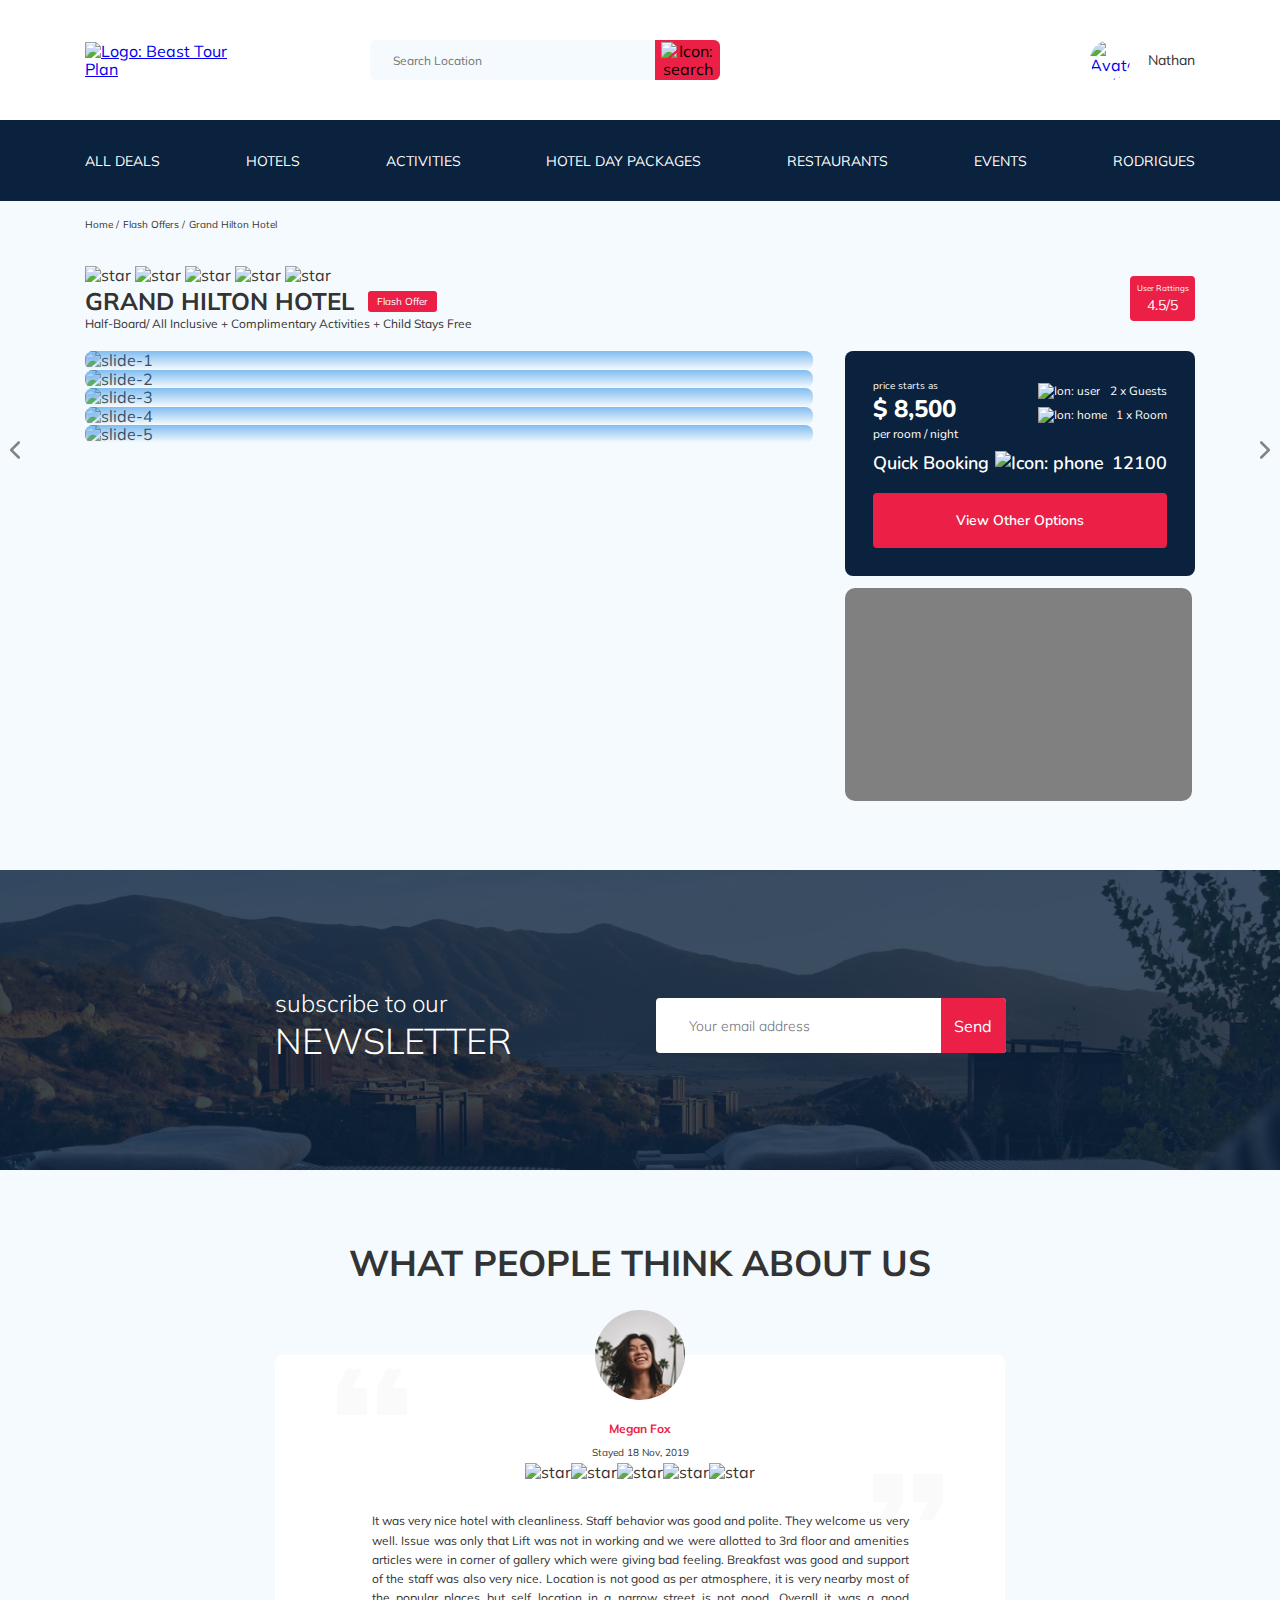
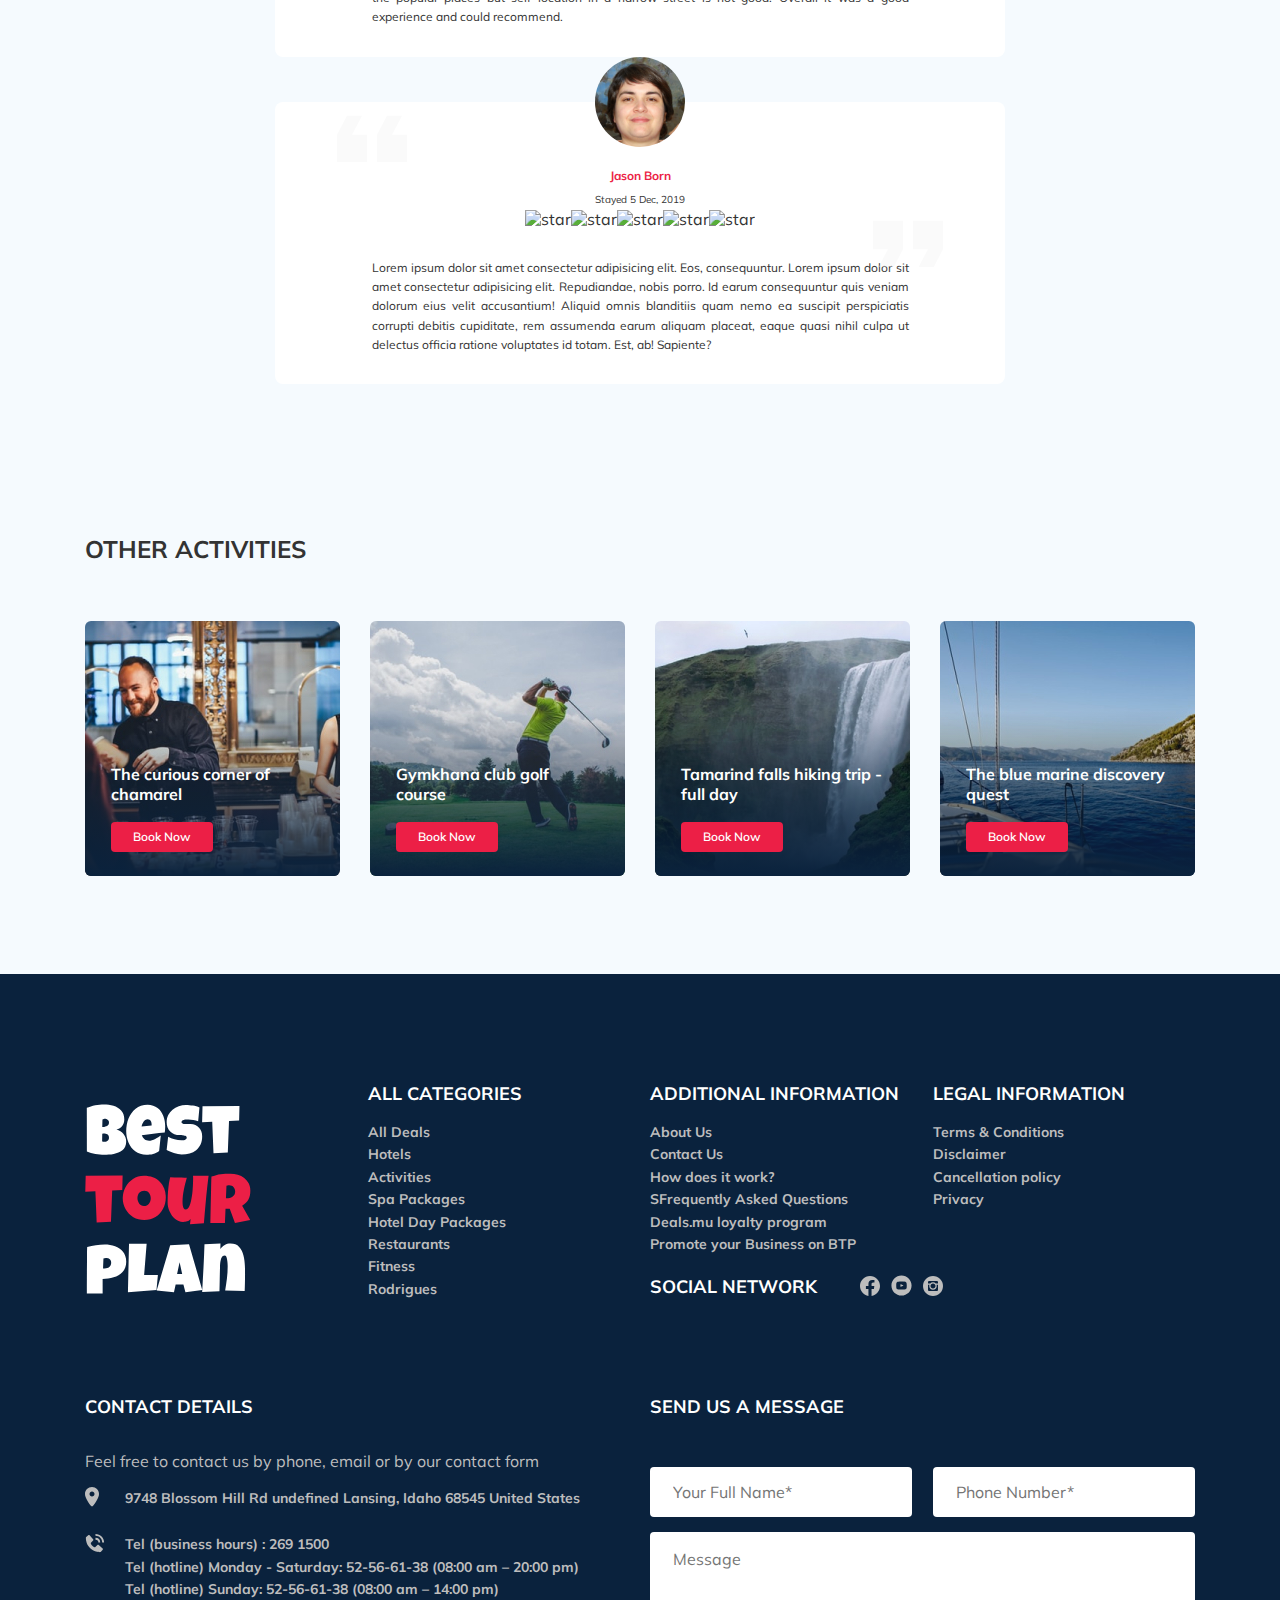
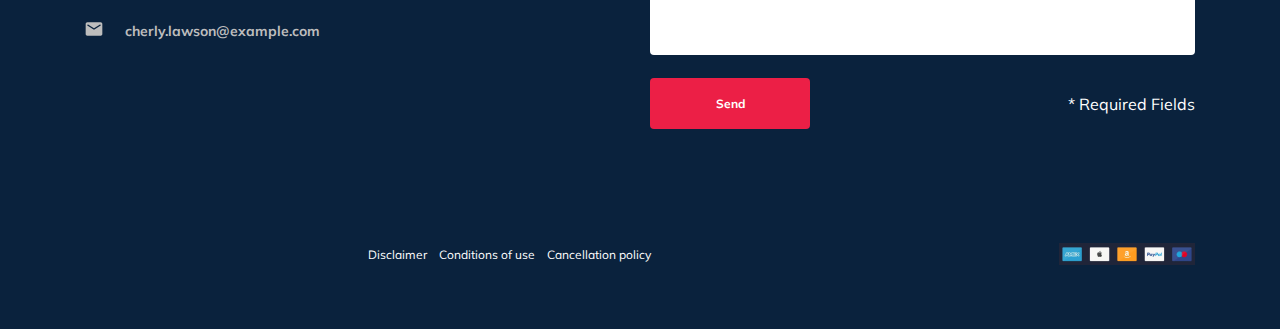
==== index.html @ 9717594f "формат тлф" ====
<!DOCTYPE html>
<html lang="en">
<head>
  <meta charset="UTF-8">
  <meta http-equiv="X-UA-Compatible" content="IE=edge">
  <meta name="viewport" content="width=device-width, initial-scale=1.0">
  <title>Best Tour Plan - Hotel Booking</title>
  <link rel="shortcut icon" href="/favicon.ico" type="image/x-icon">
  <link rel="icon" href="/favicon.ico" type="image/x-icon">
  <link rel="preconnect" href="https://fonts.googleapis.com">
  <link rel="preconnect" href="https://fonts.gstatic.com" crossorigin>
  <link href="https://fonts.googleapis.com/css2?family=Mulish:wght@400;700&family=Nunito:wght@400;600;800&display=swap"
    rel="stylesheet">
  <link rel="stylesheet" href="css/swiper-bundle.min.css" />
  <link rel="stylesheet" href="css/style.css" />
</head>
<body>
  <header class="navbar navbar__mobile_fixed">
    <div class="container">
      <div class="navbar-top">
        <a href="#" class="logo">
          <img src="img/horizontal-logo.svg" alt="Logo: Beast Tour Plan" class="logo__image">
        </a>

        <form action="#" class="search navbar__search navbar__search_mobile_hidden">
          <input type="text" class="search__input" placeholder="Search Location">
          <button class="search__button">
            <img src="img/search.svg" alt="Icon: search">
          </button>
        </form>

        <a href="#" class="user navbar__user navbar__user_mobile_hidden">
          <img src="img/user-avatar.jpg" alt="Avatar: Nathan" class="user__avatar">
          <span class="user__name">Nathan</span>
        </a>
        <!-- /.user -->
        <button class="menu-button navbar-top__menu-button">
          <span class="menu-button__line"></span>
          <span class="menu-button__line"></span>
          <span class="menu-button__line"></span>
        </button>
      </div>
      <!-- /.navbar-top -->
    </div>
    <!-- /.container -->
    <div class="navbar-bottom">
      <div class="container">
        <ul class="navbar-menu">
          <li class="navbar-menu__item navbar-menu__item_mobile_visible">
            <a href="#" class="user navbar__user navbar__user_mobile_visible">
              <img src="img/user-avatar.jpg" alt="Avatar: Nathan" class="user__avatar">
              <span class="user__name user__name_light">Nathan</span>
            </a>
            <!-- /.user -->
          </li>
          <li class="navbar-menu__item navbar-menu__item_mobile_visible">
            <form action="#" class="search navbar__search navbar__search_mobile_visible">
              <input type="text" class="search__input" placeholder="Search Location">
              <button class="search__button">
                <img src="img/search.svg" alt="Icon: search">
              </button>
            </form>
          </li>
          <li class="navbar-menu__item">
            <a href="#" class="navbar-menu__link">All Deals</a>
          </li>
          <li class="navbar-menu__item">
            <a href="#" class="navbar-menu__link">Hotels</a>
          </li>
          <li class="navbar-menu__item">
            <a href="#" class="navbar-menu__link">Activities</a>
          </li>
          <li class="navbar-menu__item">
            <a href="#" class="navbar-menu__link">Hotel Day Packages</a>
          </li>
          <li class="navbar-menu__item">
            <a href="#" class="navbar-menu__link">Restaurants</a>
          </li>
          <li class="navbar-menu__item">
            <a href="#" class="navbar-menu__link">Events</a>
          </li>
          <li class="navbar-menu__item">
            <a href="#" class="navbar-menu__link">Rodrigues</a>
          </li>
        </ul>
        <!-- /.navbar-menu -->
      </div>
      <!-- /.container -->
    </div>
    <!-- /.navbar-bottom -->
  </header>
  <nav class="breadcrump">
    <div class="container">
      <ul class="breadcrump-list">
        <li class="breadcrump-list__item">
          <a href="#" class="breadcrump-list__link">Home</a>
        </li>
        <li class="breadcrump-list__item">
          <a href="#" class="breadcrump-list__link">Flash Offers</a>
        </li>
        <li class="breadcrump-list__item">
          <a href="#" class="breadcrump-list__link">Grand Hilton Hotel</a>
        </li>
      </ul>
    </div>
    <!-- /.container -->
  </nav>
  <!-- /.breadcrump -->
  <section class="hotel">
    <div class="container">
      <div class="hotel-info">
        <div class="hotel-info__text">
          <div class="hotel-wrapper">
            <div class="stars">
              <img class="hotel__stars" src="img/Star.svg" alt="star">
              <img class="hotel__stars" src="img/Star.svg" alt="star">
              <img class="hotel__stars" src="img/Star.svg" alt="star">
              <img class="hotel__stars" src="img/Star.svg" alt="star">
              <img class="hotel__stars" src="img/Star.svg" alt="star">
            </div>
            <h1 class="hotel-name hotel-info__name">GRAND HILTON HOTEL</h1>
            <span class="offer hotel-info__offer">Flash Offer</span>
          </div>
          <p class="hotel-description hotel-info__description">Half-Board/ All Inclusive + Complimentary Activities + Child Stays Free</p>
        </div>
        <!-- /.hotel-info__text -->

        <div class="rating hotel-info__rating">
          <span class="rating__text">User Rattings</span>
          <span class="rating__counter">4.5/5</span>
        </div>
        <!-- /.rating hotel-info__rating -->
      </div>
      <!-- /.hotel-info -->
      <div class="hotel-grid">
        <div class="swiper hotel-slider hotel__slider">
          <!-- Additional required wrapper -->
          <div class="swiper-wrapper">
            <!-- Slides -->
            <div class="swiper-slide hotel-slider__item">
              <img class="hotel-slider__image" src="img/slide-1.jpg" alt="slide-1">
            </div>
            <div class="swiper-slide hotel-slider__item">
              <img class="hotel-slider__image" src="img/slide-2.jpg" alt="slide-2">
            </div>
            <div class="swiper-slide hotel-slider__item">
              <img class="hotel-slider__image" src="img/slide-3.jpg" alt="slide-3">
            </div>
            <div class="swiper-slide hotel-slider__item">
              <img class="hotel-slider__image" src="img/slide-4.jpg" alt="slide-4">
            </div>
            <div class="swiper-slide hotel-slider__item">
              <img class="hotel-slider__image" src="img/slide-5.jpg" alt="slide-5">
            </div>
          </div>

          <!-- If we need navigation buttons -->
          <button class="hotel-slider__button hotel-slider__button--prev"></button>
          <button class="hotel-slider__button hotel-slider__button--next"></button>
        </div>
        <!-- /.swiper hotel-slider hotel__slider -->
        <div class="hotel-right">
          <div class="booking">
            <div class="booking__info">
              <div class="booking__price">
                <span class="booking__start">price starts as</span>
                <strong class="booking__pricetag">$ 8,500</strong>
                <span class="booking__per-room">per room / night</span>
              </div>
              <!-- /.booking__price -->
              <div class="booking__room">
                <div class="booking__text">
                  <img src="img/user.svg" alt="Ion: user" class="booking__icon">
                  <span class="booking__description">2 x Guests</span>
                </div>
                <div class="booking__text">
                  <img src="img/home.svg" alt="Ion: home" class="booking__icon">
                  <span class="booking__description">1 x Room</span>
                </div>
              </div>
              <!-- /.booking__room -->
            </div>
            <!-- /.booking__info -->
            <div class="booking__call-center">
              <span class="booking__heading">Quick Booking</span>
              <a class="booking__number" href="tel:12100">
                <img src="img/phone-call.svg" alt="Icon: phone">
                <span class="booking__num">12100</span>
              </a>
            </div>
            <!-- /.booking__call-center -->
            <button data-toggle="modal" class="button booking__button">View Other Options</button>
          </div>
          <!-- /.booking -->
          <div class="map">
            <iframe
              src="https://www.google.com/maps/embed?pb=!1m18!1m12!1m3!1d13293.055061135869!2d98.29017185284695!3d7.8899516843595725!2m3!1f0!2f0!3f0!3m2!1i1024!2i768!4f13.1!3m3!1m2!1s0x30503b7bfcd9f903%3A0xf7065fac1e3d7c48!2sDoubleTree%20by%20Hilton%20Phuket%20Banthai%20Resort!5e0!3m2!1sru!2sby!4v1637665934159!5m2!1sru!2sby"
              width="100%" height="213" style="border:0;" allowfullscreen="" loading="lazy"></iframe>
          </div>
          <!-- /.map -->
        </div>
        <!-- /.hotel-right -->
      </div>
      <!-- /.hotel-grid -->
    </div>
    <!-- /.container -->
  </section>
  <section class="newsletter">
    <div class="newsletter-wrapper">
      <h2 class="newsletter-title newsletter__title">
        subscribe to our
        <span class="newsletter-title__strong">Newsletter</span>
      </h2>
      <form action="send.php" method="POST" class="subscribe newsletter__subscribe">
        <input type="email" class="subscribe__input" placeholder="Your email address" name="email"/>
        <button class="subscribe__button">Send</button>
      </form>
    </div>
    <!-- /.newsletter-wrapper -->
  </section>
  <!-- /.newsletter -->
  <section class="reviews">
    <div class="container">
      <h2 class="reviews__title">What people think about us</h2>
      <div class="swiper reviews-slider">
        <div class="swiper-wrapper">
          <div class="swiper-slide">
            <div class="reviews-slider__item">
              <div class="reviews-slider__profile">
                <img src="img/reviews-avatar.jpg" alt="Photo: Megan Fox" class="reviews-slider__avatar">
                <h3 class="reviews-slider__username">Megan Fox</h3>
                <span class="reviews-slider__date">Stayed 18 Nov, 2019</span>
                <div class="reviews-slider__rating">
                  <img src="img/Star.svg" alt="star">
                  <img src="img/Star.svg" alt="star">
                  <img src="img/Star.svg" alt="star">
                  <img src="img/Star.svg" alt="star">
                  <img src="img/Star.svg" alt="star">
                </div>
                <!-- /.reviews-slider__rating -->
              </div>
              <!-- /.reviews-slider__profile -->
              <p class="reviews-slider__text">
                It was very nice hotel with cleanliness. Staff behavior was good and polite. They welcome us very well. Issue was only that Lift was not in working and we were allotted to 3rd floor and amenities articles were in corner of gallery which were giving bad feeling. Breakfast was good and support of the staff was also very nice. Location is not good as per atmosphere, it is very nearby most of the popular places but self location in a narrow street is not good. Overall it was a good experience and could recommend.
              </p>
            </div>
            <!-- /.reviews-slider__item -->
          </div>
          <!-- /.swiper-slide -->

          <div class="swiper-slide">
            <div class="reviews-slider__item">
              <div class="reviews-slider__profile">
                <img src="img/reviews-avatar-2.jpg" alt="Photo: Jason Born" class="reviews-slider__avatar">
                <h3 class="reviews-slider__username">Jason Born</h3>
                <span class="reviews-slider__date">Stayed 5 Dec, 2019</span>
                <div class="reviews-slider__rating">
                  <img src="img/Star.svg" alt="star">
                  <img src="img/Star.svg" alt="star">
                  <img src="img/Star.svg" alt="star">
                  <img src="img/Star.svg" alt="star">
                  <img src="img/Star.svg" alt="star">
                </div>
                <!-- /.reviews-slider__rating -->
              </div>
              <!-- /.reviews-slider__profile -->
              <p class="reviews-slider__text">
                Lorem ipsum dolor sit amet consectetur adipisicing elit. Eos, consequuntur. Lorem ipsum dolor sit amet consectetur adipisicing elit. Repudiandae, nobis porro. Id earum consequuntur quis veniam dolorum eius velit accusantium! Aliquid omnis blanditiis quam nemo ea suscipit perspiciatis corrupti debitis cupiditate, rem assumenda earum aliquam placeat, eaque quasi nihil culpa ut delectus officia ratione voluptates id totam. Est, ab! Sapiente?
              </p>
            </div>
            <!-- /.reviews-slider__item -->
          </div>
          <!-- /.swiper-slide -->
        </div>
        <!-- /.swiper-wrapper -->

        <button class="reviews-slider__button reviews-slider__button--prev"></button>
        <button class="reviews-slider__button reviews-slider__button--next"></button>
      </div>
      <!-- /.reviews-slider -->
    </div>
    <!-- /.container -->
  </section>

  <section class="activities">
    <div class="container">
      <h2 class="activities__title">Other Activities</h2>
      <div class="activities-wrapper">
        <div class="card activities__card">
          <img src="img/activity-1.jpg" alt="The curious corner of chamarel" class="card__image">
          <h3 class="card__title">The curious corner of chamarel</h3>
          <button class="card__button">Book Now</button>
        </div>
        <!-- .card -->
        <div class="card activities__card">
          <img src="img/activity-2.jpg" alt="Gymkhana club golf course" class="card__image">
          <h3 class="card__title">Gymkhana club golf course</h3>
          <button class="card__button">Book Now</button>
        </div>
        <!-- .card -->
        <div class="card activities__card">
          <img src="img/activity-3.jpg" alt="Tamarind falls hiking trip - full day" class="card__image">
          <h3 class="card__title">Tamarind falls hiking trip - full day</h3>
          <button class="card__button">Book Now</button>
        </div>
        <!-- .card -->
        <div class="card activities__card">
          <img src="img/activity-4.jpg" alt="The blue marine discovery quest" class="card__image">
          <h3 class="card__title">The blue marine discovery quest</h3>
          <button class="card__button">Book Now</button>
        </div>
        <!-- .card -->
      </div>
      <!-- /.activities-wrapper -->
    </div>
    <!-- /.container -->
  </section>

  <footer class="footer">
    <div class="container">
      <div class="footer-wrapper">
        <img src="img/vertical-logo.svg" 
        alt="Logo: Best Tour Plan" 
        class="logo footer__logo">
        <div class="footer__list footer__categories">
          <h3 class="footer__title">ALL CATEGORIES</h3>
          <ul class="footer__ul">
            <li class="footer__item">
              <a href="#" class="footer__link">All Deals</a>
            </li>
            <li class="footer__item">
              <a href="#" class="footer__link">Hotels</a>
            </li>
            <li class="footer__item">
              <a href="#" class="footer__link">Activities</a>
            </li>
            <li class="footer__item">
              <a href="#" class="footer__link">Spa Packages</a>
            </li>
            <li class="footer__item">
              <a href="#" class="footer__link">Hotel Day Packages</a>
            </li>
            <li class="footer__item">
              <a href="#" class="footer__link">Restaurants</a>
            </li>
            <li class="footer__item">
              <a href="#" class="footer__link">Fitness</a>
            </li>
            <li class="footer__item">
              <a href="#" class="footer__link">Rodrigues</a>
            </li>
          </ul>
        </div>
        <!-- /.footer__list footer__categories-->


        <div class="footer__list footer__additional">
          <h3 class="footer__title">ADDITIONAL INFORMATION</h3>
          <ul class="footer__ul">
            <li class="footer__item">
              <a href="#" class="footer__link">About Us</a>
            </li>
            <li class="footer__item">
              <a href="#" class="footer__link">Contact Us</a>
            </li>
            <li class="footer__item">
              <a href="#" class="footer__link">How does it work?</a>
            </li>
            <li class="footer__item">
              <a href="#" class="footer__link">SFrequently Asked Questions</a>
            </li>
            <li class="footer__item">
              <a href="#" class="footer__link">Deals.mu loyalty program</a>
            </li>
            <li class="footer__item">
              <a href="#" class="footer__link">Promote your Business on BTP</a>
            </li>
          </ul>
        </div>
        <!-- /.footer__list footer__additional -->

        <div class="footer__social-network">
          <h3 class="footer__title footer__title--inline">Social Network</h3>
          <div class="footer__social-links">
            <a href="#" class="footer__link">
              <img src="img/facebook.svg" alt="icon: facebook">
            </a>
            <a href="#" class="footer__link">
              <img src="img/youtube.svg" alt="icon: youtube">
            </a>
            <a href="#" class="footer__link">
              <img src="img/instagram.svg" alt="icon: instagram">
            </a>
          </div>
          <!-- /.footer__social-links -->
        </div>
        <!-- /.footer__social-network -->

        <div class="footer__list footer__legal">
          <h3 class="footer__title">LEGAL INFORMATION</h3>
          <ul class="footer__ul">
            <li class="footer__item">
              <a href="#" class="footer__link">Terms & Conditions</a>
            </li>
            <li class="footer__item">
              <a href="#" class="footer__link">Disclaimer</a>
            </li>
            <li class="footer__item">
              <a href="#" class="footer__link">Cancellation policy</a>
            </li>
            <li class="footer__item">
              <a href="#" class="footer__link">Privacy</a>
            </li>
          </ul>
        </div>
        <!-- /.footer__list footer__legal -->
        <div class="footer__contact-details">
          <h3 class="footer__title footer__title--mb-3">Contact Details</h3>
          <p class="footer__text">Feel free to contact us by phone, email or by our contact form</p>
          <ul class="footer__ul">
            <li class="footer__item footer__item--mb-2">
              <div class="footer__icon-wrapper">
                <img class="footer__icon" src="img/map-marker.svg" alt="icon: map">
              </div>
              9748 Blossom Hill Rd undefined Lansing, Idaho 68545 United States 
            </li>
            <li class="footer__item footer__item--mb-2">
              <div class="footer__icon-wrapper">
                <img class="footer__icon" src="img/contact-phone-call.svg" alt="icon: phone call">
              </div>
              Tel (business hours) : 269 1500 <br>
              Tel (hotline) Monday - Saturday: 52-56-61-38 (08:00 am – 20:00 pm) <br>
              Tel (hotline) Sunday: 52-56-61-38 (08:00 am – 14:00 pm) <br>
            </li>
            <li class="footer__item footer__item--mb-2">
              <div class="footer__icon-wrapper">
                <img class="footer__icon" src="img/email.svg" alt="icon: email">
              </div>
              cherly.lawson@example.com
            </li>
          </ul>
        </div>
        <!-- /.footer__contact-details -->

        <div class="footer__contact-form">
          <h3 class="footer__title footer__title--mb-3">Send us a message</h3>
          <form action="send.php" method="POST" class="form footer__form">
            <div class="footer__input-group">
              <input 
                type="text" 
                class="input footer__input" 
                placeholder="Your Full Name*" 
                name="name" 
                minlength="2"
                maxlength="20"
                required
             />
            </div>
            <div class="footer__input-group">
              <input 
                type="tel" 
                class="input footer__input phone-number" 
                placeholder="Phone Number*" 
                id="phone-number"
                name="phone" 
                required 
                minlength="16"
             />
            </div>
            <textarea class="message footer__message" placeholder="Message" name="message"></textarea>
            <button class="button footer__button" type="submit">Send</button>
            <span class="footer__info">* Required Fields</span>
          </form>
        </div>
        <!-- /.footer__contact-form -->

        <div class="footer__conditions">
          <div class="footer__conditions-links">
            <a href="#" class="footer__link">Disclaimer</a>
            <a href="#" class="footer__link">Conditions of use</a>
            <a href="#" class="footer__link">Cancellation policy</a>
          </div>
          <!-- /.footer__conditions-links -->
          <div class="footer__conditions-formpay">
            <img src="img/formpay.png" alt="icon: formpay">
          </div>
        </div>
        <!-- /.footer__info -->
      </div>
      <!-- /.footer__wrapper -->
    </div>
    <!-- /.container -->
  </footer>

  <div class="modal">
    <div class="modal__overlay"></div>
    <div class="modal__dialog">
      <a href="#" class="modal__close">
        <img src="img/close.svg" alt="icon: close">
      </a>
      <h3 class="modal__title modal__title--mb-3">Send us a message</h3>
      <form action="send.php" method="POST" class="form modal__form">
        <input 
          type="text" 
          class="input modal__input" 
          placeholder="Your Full Name*" 
          name="name" 
          required
          minlength="2"
          maxlength="20"
        />
        <input 
          type="tel" 
          class="input modal__input phone-number" 
          placeholder="Phone Number*" 
          id="phone"
          name="phone" 
          required
          minlength="16"
        />
        <input 
          type="email" 
          class="input modal__input"
          placeholder="Email*" 
          name="email" 
          required
        />
        <textarea
          class="message modal__message" 
          placeholder="Message" 
          name="message">
        </textarea>
        <button class="button modal__button" type="submit">Send</button>
        <span class="modal__info">* Required Fields</span>
      </form>
    </div>
  </div>
  <!-- /.modal -->

  <script src="js/jquery-3.6.0.min.js"></script>
  <script src="js/swiper-bundle.min.js"></script>
  <script src="js/jquery.validate.min.js"></script>
  <script src="js/jquery.mask.min.js"></script>
  <script src="js/main.js"></script>
</body>
</html>
---- css/style.css ----
* {
  -webkit-box-sizing: border-box;
          box-sizing: border-box;
}

body {
  font-family: 'Mulish', sans-serif;
  background-color: #F5FAFE;
  color: #333333;
}

.container {
  max-width: 1110px;
  margin: auto;
}

img {
  max-width: 100%;
}

.form {
  display: -webkit-box;
  display: -ms-flexbox;
  display: flex;
  -webkit-box-align: center;
      -ms-flex-align: center;
          align-items: center;
  -webkit-box-pack: justify;
      -ms-flex-pack: justify;
          justify-content: space-between;
  -ms-flex-wrap: wrap;
      flex-wrap: wrap;
}

.input {
  background-color: #FFFFFF;
  border-radius: 4px;
  border: none;
  padding: 0 23px;
  height: 50px;
}

.message {
  background: #FFFFFF;
  border-radius: 4px;
  padding: 18px 23px;
  border: none;
  resize: none;
  overflow: hidden;
}

.button {
  min-width: 160px;
  min-height: 50px;
  padding: 18px;
  font-style: normal;
  font-weight: bold;
  font-size: 12px;
  line-height: 15px;
  color: #fff;
  background-color: #EC1F46;
  border: none;
  border-radius: 4px;
  cursor: pointer;
}

.invalid {
  color: #EC1F46;
}

/*! normalize.css v8.0.1 | MIT License | github.com/necolas/normalize.css */
/* Document
   ========================================================================== */
/**
 * 1. Correct the line height in all browsers.
 * 2. Prevent adjustments of font size after orientation changes in iOS.
 */
html {
  line-height: 1.15;
  /* 1 */
  -webkit-text-size-adjust: 100%;
  /* 2 */
}

/* Sections
   ========================================================================== */
/**
 * Remove the margin in all browsers.
 */
body {
  margin: 0;
}

/**
 * Render the `main` element consistently in IE.
 */
main {
  display: block;
}

/**
 * Correct the font size and margin on `h1` elements within `section` and
 * `article` contexts in Chrome, Firefox, and Safari.
 */
h1 {
  font-size: 2em;
  margin: 0.67em 0;
}

/* Grouping content
   ========================================================================== */
/**
 * 1. Add the correct box sizing in Firefox.
 * 2. Show the overflow in Edge and IE.
 */
hr {
  -webkit-box-sizing: content-box;
          box-sizing: content-box;
  /* 1 */
  height: 0;
  /* 1 */
  overflow: visible;
  /* 2 */
}

/**
 * 1. Correct the inheritance and scaling of font size in all browsers.
 * 2. Correct the odd `em` font sizing in all browsers.
 */
pre {
  font-family: monospace, monospace;
  /* 1 */
  font-size: 1em;
  /* 2 */
}

/* Text-level semantics
   ========================================================================== */
/**
 * Remove the gray background on active links in IE 10.
 */
a {
  background-color: transparent;
}

/**
 * 1. Remove the bottom border in Chrome 57-
 * 2. Add the correct text decoration in Chrome, Edge, IE, Opera, and Safari.
 */
abbr[title] {
  border-bottom: none;
  /* 1 */
  text-decoration: underline;
  /* 2 */
  -webkit-text-decoration: underline dotted;
          text-decoration: underline dotted;
  /* 2 */
}

/**
 * Add the correct font weight in Chrome, Edge, and Safari.
 */
b,
strong {
  font-weight: bolder;
}

/**
 * 1. Correct the inheritance and scaling of font size in all browsers.
 * 2. Correct the odd `em` font sizing in all browsers.
 */
code,
kbd,
samp {
  font-family: monospace, monospace;
  /* 1 */
  font-size: 1em;
  /* 2 */
}

/**
 * Add the correct font size in all browsers.
 */
small {
  font-size: 80%;
}

/**
 * Prevent `sub` and `sup` elements from affecting the line height in
 * all browsers.
 */
sub,
sup {
  font-size: 75%;
  line-height: 0;
  position: relative;
  vertical-align: baseline;
}

sub {
  bottom: -0.25em;
}

sup {
  top: -0.5em;
}

/* Embedded content
   ========================================================================== */
/**
 * Remove the border on images inside links in IE 10.
 */
img {
  border-style: none;
}

/* Forms
   ========================================================================== */
/**
 * 1. Change the font styles in all browsers.
 * 2. Remove the margin in Firefox and Safari.
 */
button,
input,
optgroup,
select,
textarea {
  font-family: inherit;
  /* 1 */
  font-size: 100%;
  /* 1 */
  line-height: 1.15;
  /* 1 */
  margin: 0;
  /* 2 */
}

/**
 * Show the overflow in IE.
 * 1. Show the overflow in Edge.
 */
button,
input {
  /* 1 */
  overflow: visible;
}

/**
 * Remove the inheritance of text transform in Edge, Firefox, and IE.
 * 1. Remove the inheritance of text transform in Firefox.
 */
button,
select {
  /* 1 */
  text-transform: none;
}

/**
 * Correct the inability to style clickable types in iOS and Safari.
 */
button,
[type="button"],
[type="reset"],
[type="submit"] {
  -webkit-appearance: button;
}

/**
 * Remove the inner border and padding in Firefox.
 */
button::-moz-focus-inner,
[type="button"]::-moz-focus-inner,
[type="reset"]::-moz-focus-inner,
[type="submit"]::-moz-focus-inner {
  border-style: none;
  padding: 0;
}

/**
 * Restore the focus styles unset by the previous rule.
 */
button:-moz-focusring,
[type="button"]:-moz-focusring,
[type="reset"]:-moz-focusring,
[type="submit"]:-moz-focusring {
  outline: 1px dotted ButtonText;
}

/**
 * Correct the padding in Firefox.
 */
fieldset {
  padding: 0.35em 0.75em 0.625em;
}

/**
 * 1. Correct the text wrapping in Edge and IE.
 * 2. Correct the color inheritance from `fieldset` elements in IE.
 * 3. Remove the padding so developers are not caught out when they zero out
 *    `fieldset` elements in all browsers.
 */
legend {
  -webkit-box-sizing: border-box;
          box-sizing: border-box;
  /* 1 */
  color: inherit;
  /* 2 */
  display: table;
  /* 1 */
  max-width: 100%;
  /* 1 */
  padding: 0;
  /* 3 */
  white-space: normal;
  /* 1 */
}

/**
 * Add the correct vertical alignment in Chrome, Firefox, and Opera.
 */
progress {
  vertical-align: baseline;
}

/**
 * Remove the default vertical scrollbar in IE 10+.
 */
textarea {
  overflow: auto;
}

/**
 * 1. Add the correct box sizing in IE 10.
 * 2. Remove the padding in IE 10.
 */
[type="checkbox"],
[type="radio"] {
  -webkit-box-sizing: border-box;
          box-sizing: border-box;
  /* 1 */
  padding: 0;
  /* 2 */
}

/**
 * Correct the cursor style of increment and decrement buttons in Chrome.
 */
[type="number"]::-webkit-inner-spin-button,
[type="number"]::-webkit-outer-spin-button {
  height: auto;
}

/**
 * 1. Correct the odd appearance in Chrome and Safari.
 * 2. Correct the outline style in Safari.
 */
[type="search"] {
  -webkit-appearance: textfield;
  /* 1 */
  outline-offset: -2px;
  /* 2 */
}

/**
 * Remove the inner padding in Chrome and Safari on macOS.
 */
[type="search"]::-webkit-search-decoration {
  -webkit-appearance: none;
}

/**
 * 1. Correct the inability to style clickable types in iOS and Safari.
 * 2. Change font properties to `inherit` in Safari.
 */
::-webkit-file-upload-button {
  -webkit-appearance: button;
  /* 1 */
  font: inherit;
  /* 2 */
}

/* Interactive
   ========================================================================== */
/*
 * Add the correct display in Edge, IE 10+, and Firefox.
 */
details {
  display: block;
}

/*
 * Add the correct display in all browsers.
 */
summary {
  display: list-item;
}

/* Misc
   ========================================================================== */
/**
 * Add the correct display in IE 10+.
 */
template {
  display: none;
}

/**
 * Add the correct display in IE 10.
 */
[hidden] {
  display: none;
}

.navbar {
  background-color: #ffffff;
}

.navbar-top {
  display: -webkit-box;
  display: -ms-flexbox;
  display: flex;
  -webkit-box-align: center;
      -ms-flex-align: center;
          align-items: center;
  -webkit-box-pack: justify;
      -ms-flex-pack: justify;
          justify-content: space-between;
  padding-top: 40px;
  padding-bottom: 40px;
}

.navbar-top__menu-button {
  display: none;
}

.navbar__search {
  margin-right: auto;
  margin-left: 108px;
}

.navbar-bottom {
  background-color: #0A223D;
}

.navbar-menu {
  list-style-type: none;
  margin: 0;
  padding: 31px 0;
  display: -webkit-box;
  display: -ms-flexbox;
  display: flex;
  -webkit-box-align: center;
      -ms-flex-align: center;
          align-items: center;
  -webkit-box-pack: justify;
      -ms-flex-pack: justify;
          justify-content: space-between;
  color: #fff;
}

.navbar-menu__link {
  color: inherit;
  text-decoration: none;
  text-transform: uppercase;
  font-size: 14px;
  line-height: 18px;
}

.navbar-menu__item_mobile_visible {
  display: none;
}

.logo {
  width: 177px;
}

.search {
  display: -webkit-box;
  display: -ms-flexbox;
  display: flex;
  position: relative;
  overflow: hidden;
  border-radius: 6px;
  height: 40px;
}

.search__input {
  width: 350px;
  height: 100%;
  padding-left: 23px;
  padding-right: 75px;
  background: #F5FAFE;
  border: none;
  font-size: 12px;
  line-height: 15px;
  color: #333333;
}

.search__button {
  position: absolute;
  top: 0;
  right: 0;
  width: 65px;
  height: 100%;
  border: none;
  background-color: #EC1F46;
  cursor: pointer;
}

.user {
  display: -webkit-box;
  display: -ms-flexbox;
  display: flex;
  -webkit-box-align: center;
      -ms-flex-align: center;
          align-items: center;
  text-decoration: none;
}

.user__avatar {
  width: 40px;
  height: 40px;
  border-radius: 50%;
  -o-object-fit: cover;
     object-fit: cover;
}

.user__name {
  margin-left: 18px;
  font-size: 14px;
  line-height: 18px;
  color: #333333;
}

.breadcrump-list {
  display: -webkit-box;
  display: -ms-flexbox;
  display: flex;
  -webkit-box-align: center;
      -ms-flex-align: center;
          align-items: center;
  padding: 17px 0;
  margin: 0;
  list-style: none;
}

.breadcrump-list__item {
  font-size: 10px;
  line-height: 13px;
}

.breadcrump-list__item:not(:last-child)::after {
  content: '/';
  margin-right: 4px;
}

.breadcrump-list__link {
  text-decoration: none;
  color: inherit;
}

.hotel {
  padding-top: 18px;
  padding-bottom: 69px;
}

.hotel__stars {
  width: 6px;
  height: 6px;
}

.hotel-info {
  display: -webkit-box;
  display: -ms-flexbox;
  display: flex;
  -webkit-box-align: center;
      -ms-flex-align: center;
          align-items: center;
  -webkit-box-pack: justify;
      -ms-flex-pack: justify;
          justify-content: space-between;
  padding-bottom: 20px;
}

.hotel-info__offer {
  margin-left: 14px;
  margin-top: 2px;
}

.hotel-info__name {
  margin-top: 2px;
  margin-bottom: 0;
}

.hotel-info__description {
  margin: 0;
}

.hotel-name {
  font-size: 24px;
  line-height: 30px;
}

.hotel-wrapper {
  display: -webkit-box;
  display: -ms-flexbox;
  display: flex;
  -ms-flex-wrap: wrap;
      flex-wrap: wrap;
  -webkit-box-align: center;
      -ms-flex-align: center;
          align-items: center;
}

.hotel-description {
  font-size: 12px;
  line-height: 15px;
}

.hotel-grid {
  display: -webkit-box;
  display: -ms-flexbox;
  display: flex;
  -webkit-box-pack: justify;
      -ms-flex-pack: justify;
          justify-content: space-between;
}

.hotel-right {
  display: -webkit-box;
  display: -ms-flexbox;
  display: flex;
  -webkit-box-orient: vertical;
  -webkit-box-direction: normal;
      -ms-flex-direction: column;
          flex-direction: column;
  -webkit-box-pack: justify;
      -ms-flex-pack: justify;
          justify-content: space-between;
}

.hotel-slider {
  width: 728px;
  height: 450px;
}

.hotel-slider__item {
  width: 100%;
  height: 100%;
  position: relative;
  border-radius: 8px;
  overflow: hidden;
}

.hotel-slider__item:after {
  content: '';
  position: absolute;
  width: 100%;
  height: 100%;
  top: 0;
  bottom: 0;
  left: 0;
  right: 0;
  background: -webkit-gradient(linear, left top, left bottom, from(rgba(0, 122, 223, 0.48)), to(rgba(255, 255, 255, 0.128)));
  background: linear-gradient(180deg, rgba(0, 122, 223, 0.48) 0%, rgba(255, 255, 255, 0.128) 100%);
  z-index: 10;
}

.hotel-slider__button {
  position: absolute;
  top: 50%;
  -webkit-transform: translateY(-50%);
          transform: translateY(-50%);
  z-index: 99;
  width: 30px;
  height: 30px;
  border: none;
  cursor: pointer;
  background-repeat: no-repeat;
  background-position: center;
  background-size: 10px;
  background-color: transparent;
}

.hotel-slider__button--next {
  right: 18px;
  background-image: url(../img/arrow-next.svg);
}

.hotel-slider__button--prev {
  left: 18px;
  background-image: url(../img/arrow-prev.svg);
}

.stars {
  -ms-flex-preferred-size: 100%;
      flex-basis: 100%;
}

.offer {
  font-size: 10px;
  line-height: 13px;
  padding: 4px 9px;
  background-color: #EC1F46;
  border-radius: 3px;
  color: #fff;
}

.rating {
  max-width: 65px;
  min-height: 45px;
  text-align: center;
  color: #fff;
  background-color: #EC1F46;
  border-radius: 4px;
}

.rating__text {
  font-size: 8px;
  line-height: 10px;
}

.rating__counter {
  font-size: 14px;
  line-height: 18px;
}

.booking {
  font-family: 'Nunito', sans-serif;
  background-color: #0A223D;
  color: #fff;
  border-radius: 8px;
  width: 350px;
  min-height: 210px;
  padding: 28px;
}

.booking__info {
  display: -webkit-box;
  display: -ms-flexbox;
  display: flex;
  -webkit-box-pack: justify;
      -ms-flex-pack: justify;
          justify-content: space-between;
  margin-bottom: 9px;
}

.booking__price {
  display: -webkit-box;
  display: -ms-flexbox;
  display: flex;
  -webkit-box-orient: vertical;
  -webkit-box-direction: normal;
      -ms-flex-direction: column;
          flex-direction: column;
}

.booking__start {
  font-weight: normal;
  font-size: 10px;
  line-height: 14px;
}

.booking__pricetag {
  font-style: normal;
  font-weight: 800;
  font-size: 24px;
  line-height: 33px;
}

.booking__per-room {
  font-style: normal;
  font-weight: normal;
  font-size: 12px;
  line-height: 16px;
}

.booking__room {
  margin-top: 4px;
}

.booking__text {
  display: -webkit-box;
  display: -ms-flexbox;
  display: flex;
  -webkit-box-align: center;
      -ms-flex-align: center;
          align-items: center;
  -webkit-box-pack: justify;
      -ms-flex-pack: justify;
          justify-content: space-between;
  margin-bottom: 8px;
  font-style: normal;
  font-weight: normal;
  font-size: 12px;
  line-height: 16px;
}

.booking__description {
  margin-left: 9px;
}

.booking__call-center {
  display: -webkit-box;
  display: -ms-flexbox;
  display: flex;
  -webkit-box-align: center;
      -ms-flex-align: center;
          align-items: center;
  -webkit-box-pack: justify;
      -ms-flex-pack: justify;
          justify-content: space-between;
  margin-bottom: 17px;
}

.booking__heading {
  font-style: normal;
  font-weight: 600;
  font-size: 18px;
  line-height: 25px;
}

.booking__number {
  display: -webkit-box;
  display: -ms-flexbox;
  display: flex;
  -webkit-box-align: center;
      -ms-flex-align: center;
          align-items: center;
  -webkit-box-pack: justify;
      -ms-flex-pack: justify;
          justify-content: space-between;
  color: inherit;
  text-decoration: none;
  font-style: normal;
  font-weight: 600;
  font-size: 18px;
  line-height: 25px;
}

.booking__num {
  margin-left: 8px;
}

.booking__button {
  width: 100%;
  min-height: 45px;
  font-weight: 600;
  font-size: 14px;
  line-height: 19px;
  border-radius: 4px;
  background-color: #EC1F46;
  color: #fff;
  border: none;
  cursor: pointer;
}

.map {
  width: 347px;
  height: 213px;
  border-radius: 10px;
  background-color: grey;
  overflow: hidden;
}

.newsletter {
  position: relative;
  padding: 98px 0 87px 0;
  background-image: url(../img/newsletter-bg.jpg);
  background-repeat: no-repeat;
  background-position: center;
  background-size: cover;
}

.newsletter::before {
  content: '';
  position: absolute;
  top: 0;
  left: 0;
  right: 0;
  bottom: 0;
  width: 100%;
  height: 100%;
  background-color: rgba(10, 34, 61, 0.8);
}

.newsletter-wrapper {
  position: relative;
  display: -webkit-box;
  display: -ms-flexbox;
  display: flex;
  -webkit-box-align: center;
      -ms-flex-align: center;
          align-items: center;
  -webkit-box-pack: justify;
      -ms-flex-pack: justify;
          justify-content: space-between;
  max-width: 731px;
  margin: auto;
}

.newsletter-title {
  color: #fff;
  font-style: normal;
  font-weight: 300;
  font-size: 24px;
  line-height: 30px;
}

.newsletter-title__strong {
  display: block;
  font-size: 36px;
  line-height: 45px;
  text-transform: uppercase;
}

.subscribe {
  position: relative;
  width: 350px;
  height: 55px;
  border-radius: 4px;
  overflow: hidden;
}

.subscribe__input {
  position: absolute;
  width: 100%;
  height: 100%;
  border: none;
  padding-right: 75px;
  padding-left: 33px;
  font-style: normal;
  font-weight: 300;
  font-size: 14px;
  line-height: 18px;
}

.subscribe__button {
  position: absolute;
  min-width: 65px;
  right: 0;
  top: 0;
  height: 100%;
  border: none;
  background-color: #EC1F46;
  color: #fff;
  cursor: pointer;
}

.reviews {
  padding: 40px 0 70px 0;
}

.reviews__title {
  font-style: normal;
  font-weight: bold;
  font-size: 36px;
  line-height: 45px;
  text-align: center;
  text-transform: uppercase;
  margin-bottom: 70px;
}

.reviews-slider__item {
  position: relative;
  display: -webkit-box;
  display: -ms-flexbox;
  display: flex;
  -webkit-box-orient: vertical;
  -webkit-box-direction: normal;
      -ms-flex-direction: column;
          flex-direction: column;
  -webkit-box-align: center;
      -ms-flex-align: center;
          align-items: center;
  max-width: 730px;
  margin: 45px auto 0;
  background-color: #fff;
  border-radius: 8px;
  padding: 0 62px 30px;
}

.reviews-slider__item::before {
  content: '';
  position: absolute;
  left: 62px;
  top: 13px;
  width: 70px;
  height: 47px;
  background-image: url(../img/quote-left.svg);
  background-repeat: no-repeat;
}

.reviews-slider__item::after {
  content: '';
  position: absolute;
  right: 62px;
  top: 118px;
  width: 70px;
  height: 47px;
  background-image: url(../img/quote-right.svg);
  background-repeat: no-repeat;
}

.reviews-slider__button {
  position: absolute;
  top: 50%;
  -webkit-transform: translateY(-50%);
          transform: translateY(-50%);
  width: 30px;
  height: 30px;
  background-repeat: no-repeat;
  background-size: 10px;
  background-position: center;
  border: none;
  background-color: transparent;
  cursor: pointer;
  z-index: 99;
}

.reviews-slider__button--prev {
  background-image: url(../img/arrow-prev-secondary.svg);
  left: 0;
}

.reviews-slider__button--next {
  background-image: url(../img/arrow-next-secondary.svg);
  right: 0;
}

.reviews-slider__profile {
  display: -webkit-box;
  display: -ms-flexbox;
  display: flex;
  -webkit-box-orient: vertical;
  -webkit-box-direction: normal;
      -ms-flex-direction: column;
          flex-direction: column;
  -webkit-box-align: center;
      -ms-flex-align: center;
          align-items: center;
  margin-top: -45px;
  margin-bottom: 30px;
}

.reviews-slider__avatar {
  width: 90px;
  height: 90px;
  border-radius: 50%;
  -o-object-fit: cover;
     object-fit: cover;
  margin-bottom: 9px;
}

.reviews-slider__username {
  font-style: normal;
  font-weight: bold;
  font-size: 12px;
  line-height: 15px;
  color: #EC1F46;
  margin-bottom: 10px;
}

.reviews-slider__date {
  font-style: normal;
  font-weight: normal;
  font-size: 10px;
  line-height: 13px;
  margin-bottom: 4px;
}

.reviews-slider__rating {
  display: -webkit-box;
  display: -ms-flexbox;
  display: flex;
  -webkit-box-align: center;
      -ms-flex-align: center;
          align-items: center;
}

.reviews-slider__text {
  max-width: 537px;
  font-style: normal;
  font-weight: normal;
  font-size: 12px;
  line-height: 160%;
  text-align: justify;
  margin: auto;
}

.activities {
  padding: 60px 0 98px 0;
}

.activities__title {
  font-style: normal;
  font-weight: bold;
  font-size: 24px;
  line-height: 30px;
  text-transform: uppercase;
  margin-bottom: 57px;
}

.activities-wrapper {
  display: -webkit-box;
  display: -ms-flexbox;
  display: flex;
  -webkit-box-pack: justify;
      -ms-flex-pack: justify;
          justify-content: space-between;
}

.card {
  display: -webkit-box;
  display: -ms-flexbox;
  display: flex;
  position: relative;
  -webkit-box-orient: vertical;
  -webkit-box-direction: normal;
      -ms-flex-direction: column;
          flex-direction: column;
  -webkit-box-align: start;
      -ms-flex-align: start;
          align-items: flex-start;
  padding: 24px 26px;
  width: 255px;
  height: 255px;
  border-radius: 6px;
  overflow: hidden;
}

.card::before {
  content: '';
  position: absolute;
  left: 0;
  right: 0;
  top: 0;
  bottom: 0;
  background: linear-gradient(179.83deg, rgba(196, 196, 196, 0) 35.34%, #0A223D 99.85%);
  z-index: -1;
}

.card__image {
  position: absolute;
  left: 0;
  right: 0;
  top: 0;
  bottom: 0;
  width: 100%;
  height: 100%;
  -o-object-fit: cover;
     object-fit: cover;
  z-index: -2;
}

.card__title {
  margin-top: auto;
  margin-bottom: 18px;
  color: #fff;
  font-style: normal;
  font-weight: bold;
  font-size: 16px;
  line-height: 20px;
}

.card__button {
  font-style: normal;
  font-weight: 600;
  font-size: 12px;
  line-height: 16px;
  color: #fff;
  padding: 7px 22px;
  border: none;
  background-color: #EC1F46;
  border-radius: 4px;
  cursor: pointer;
}

.footer {
  background-color: #0A223D;
  color: #fff;
  padding-top: 108px;
  padding-bottom: 46px;
}

.footer-wrapper {
  display: -ms-grid;
  display: grid;
  -ms-grid-columns: (minmax(min-content, 1fr))[4];
      grid-template-columns: repeat(4, minmax(-webkit-min-content, 1fr));
      grid-template-columns: repeat(4, minmax(min-content, 1fr));
  grid-gap: 20px;
  grid-auto-rows: minmax(40px, -webkit-min-content);
  grid-auto-rows: minmax(40px, min-content);
  -webkit-box-align: start;
      -ms-flex-align: start;
          align-items: start;
}

.footer__logo {
  width: 166px;
  -ms-grid-row: 1;
  -ms-grid-row-span: 2;
  grid-row: 1 / 3;
  -ms-flex-item-align: center;
      -ms-grid-row-align: center;
      align-self: center;
}

.footer__categories {
  -ms-grid-row: 1;
  -ms-grid-row-span: 3;
  grid-row: 1 / 4;
}

.footer__social-links {
  display: -webkit-box;
  display: -ms-flexbox;
  display: flex;
  -webkit-box-align: center;
      -ms-flex-align: center;
          align-items: center;
  min-width: 83px;
  -webkit-box-pack: justify;
      -ms-flex-pack: justify;
          justify-content: space-between;
}

.footer__social-network {
  display: -webkit-box;
  display: -ms-flexbox;
  display: flex;
  -ms-flex-line-pack: center;
      align-content: center;
  -webkit-box-align: start;
      -ms-flex-align: start;
          align-items: start;
  -ms-grid-row: 2;
  -ms-grid-row-span: 2;
  grid-row: 2 / 4;
  grid-column: span 2;
}

.footer__contact-details {
  grid-column: span 2;
}

.footer__contact-form {
  grid-column: span 2;
}

.footer__form {
  margin-bottom: 94px;
}

.footer__ul {
  padding: 0;
  margin: 0;
  list-style: none;
}

.footer__title {
  font-style: normal;
  font-weight: bold;
  font-size: 18px;
  line-height: 23px;
  margin: 0 0 16px 0;
  text-transform: uppercase;
}

.footer__title--inline {
  margin: 0 43px 0 0;
}

.footer__title--mb-3 {
  margin-bottom: 34px;
}

.footer__item {
  display: -webkit-box;
  display: -ms-flexbox;
  display: flex;
  -webkit-box-align: start;
      -ms-flex-align: start;
          align-items: flex-start;
  font-style: normal;
  font-weight: bold;
  font-size: 14px;
  line-height: 160%;
  color: #BDBDBD;
}

.footer__item--mb-2 {
  margin-bottom: 20px;
}

.footer__icon-wrapper {
  min-width: 40px;
}

.footer__text {
  color: #BDBDBD;
  margin-top: 22px;
}

.footer__link {
  text-decoration: none;
  color: inherit;
}

.footer__input {
  width: 100%;
}

.footer__input-group {
  margin-top: 15px;
  -ms-flex-preferred-size: 48%;
      flex-basis: 48%;
}

.footer__message {
  background: #FFFFFF;
  border-radius: 4px;
  padding: 18px 23px;
  width: 545px;
  min-height: 123px;
  border: none;
  -ms-flex-preferred-size: 100%;
      flex-basis: 100%;
  margin-top: 15px;
  margin-bottom: 23px;
  resize: none;
  overflow: hidden;
}

.footer__conditions {
  -ms-grid-column: 2;
  -ms-grid-column-span: 3;
  grid-column: 2 / 5;
  -ms-grid-row: 5;
  -ms-grid-row-span: 1;
  grid-row: 5 / 6;
  display: -webkit-box;
  display: -ms-flexbox;
  display: flex;
  -webkit-box-pack: justify;
      -ms-flex-pack: justify;
          justify-content: space-between;
  -webkit-box-align: center;
      -ms-flex-align: center;
          align-items: center;
}

.footer__conditions-links {
  grid-column: span 2;
  display: -webkit-box;
  display: -ms-flexbox;
  display: flex;
  -webkit-box-align: center;
      -ms-flex-align: center;
          align-items: center;
  -webkit-box-pack: justify;
      -ms-flex-pack: justify;
          justify-content: space-between;
  width: 283px;
  height: 15px;
  font-style: normal;
  font-weight: normal;
  font-size: 12px;
  line-height: 15px;
  color: #fff;
}

.footer__conditions-formpay {
  width: 136px;
  height: 22px;
}

.modal__overlay {
  position: fixed;
  left: 0;
  top: 0;
  right: 0;
  bottom: 0;
  background-color: rgba(0, 143, 223, 0.39);
  z-index: 100;
  visibility: hidden;
  opacity: 0;
  -webkit-transition: opacity 0.2s;
  transition: opacity 0.2s;
}

.modal__overlay--visible {
  visibility: visible;
  opacity: 1;
}

.modal__dialog {
  position: fixed;
  top: 50%;
  left: 50%;
  max-width: 478px;
  padding: 33px 88px;
  background-color: #0A223D;
  -webkit-transform: translate(-50%, -50%);
          transform: translate(-50%, -50%);
  color: #fff;
  border-radius: 8px;
  z-index: 101;
  visibility: hidden;
  opacity: 0;
  -webkit-transition: opacity 0.2s;
  transition: opacity 0.2s;
}

.modal__dialog--visible {
  visibility: visible;
  opacity: 1;
}

.modal__close {
  position: absolute;
  top: 17px;
  right: 18px;
  text-decoration: none;
  cursor: pointer;
}

.modal__title {
  font-style: normal;
  font-weight: bold;
  font-size: 18px;
  line-height: 23px;
  margin-bottom: 15px;
  text-transform: uppercase;
  text-align: center;
}

.modal__input {
  width: 100%;
  margin-top: 15px;
}

.modal__message {
  width: 100%;
  min-height: 123px;
  margin-top: 15px;
}

.modal__button {
  margin-top: 15px;
}

.modal__info {
  font-style: normal;
  font-weight: bold;
  font-size: 12px;
  line-height: 15px;
  color: #E0E0E0;
  overflow: hidden;
}

@media (max-width: 1200px) {
  .container {
    max-width: 960px;
  }
  .hotel__slider {
    width: 590px;
  }
  .hotel-slider__image {
    width: 100%;
    height: 100%;
    -o-object-fit: cover;
       object-fit: cover;
  }
  .card {
    width: 230px;
    height: 230px;
  }
  .footer__input-group {
    -ms-flex-preferred-size: 100%;
        flex-basis: 100%;
  }
}

@media (max-width: 992px) {
  .container,
  .newsletter-wrapper {
    max-width: 700px;
  }
  .logo {
    width: 132px;
  }
  .navbar-top {
    padding-top: 30px;
    padding-bottom: 30px;
  }
  .navbar__search {
    margin-left: auto;
  }
  .navbar-menu {
    padding-top: 22px;
    padding-bottom: 22px;
  }
  .navbar-menu__link {
    font-size: 12px;
    line-height: 15px;
  }
  .search__input {
    width: 340px;
  }
  .hotel-grid {
    -webkit-box-orient: vertical;
    -webkit-box-direction: normal;
        -ms-flex-direction: column;
            flex-direction: column;
  }
  .hotel__slider {
    margin-bottom: 30px;
  }
  .hotel-right {
    -webkit-box-orient: horizontal;
    -webkit-box-direction: normal;
        -ms-flex-direction: row;
            flex-direction: row;
  }
  .hotel-slider {
    width: 100%;
  }
  .booking {
    width: 340px;
  }
  .map {
    width: 340px;
  }
  .reviews-slider__item {
    max-width: 580px;
  }
  .activities-wrapper {
    -ms-flex-wrap: wrap;
        flex-wrap: wrap;
  }
  .activities__card {
    margin-bottom: 20px;
  }
  .card {
    width: 340px;
    height: 255px;
  }
  .footer-wrapper {
    -ms-grid-columns: (1fr)[6];
        grid-template-columns: repeat(6, 1fr);
    grid-row-gap: 40px;
  }
  .footer__input-group {
    -ms-flex-preferred-size: 48%;
        flex-basis: 48%;
  }
  .footer__logo {
    -ms-grid-row: 1;
    -ms-grid-row-span: 1;
    grid-row: 1 / 2;
    grid-column: span 2;
  }
  .footer__social-network {
    -ms-grid-row: 1;
    -ms-grid-row-span: 1;
    grid-row: 1 / 2;
    grid-column: span 4;
    -ms-flex-item-align: center;
        -ms-grid-row-align: center;
        align-self: center;
  }
  .footer__categories {
    -ms-grid-row: 2;
    -ms-grid-row-span: 1;
    grid-row: 2 / 3;
    grid-column: span 2;
  }
  .footer__legal {
    grid-column: span 2;
  }
  .footer__additional {
    grid-column: span 2;
  }
  .footer__contact-details {
    -ms-grid-row: 3;
    grid-row: 3;
    grid-column: span 5;
  }
  .footer__contact-form {
    -ms-grid-row: 4;
    grid-row: 4;
    grid-column: span 5;
  }
  .footer__conditions {
    -ms-grid-column: 1;
    -ms-grid-column-span: 6;
    grid-column: 1 / 7;
  }
  .footer__conditions-links {
    -ms-grid-column: 1;
    -ms-grid-column-span: 2;
    grid-column: 1 / 3;
  }
  .modal__dialog {
    padding: 25px 55px;
  }
}

@media (max-width: 768px) {
  .container {
    max-width: 576px;
    width: 92%;
  }
  body {
    padding-top: 78px;
  }
  .navbar__mobile_fixed {
    position: fixed;
    left: 0;
    top: 0;
    right: 0;
    z-index: 99;
  }
  .navbar__search_mobile_hidden, .navbar__user_mobile_hidden {
    display: none;
  }
  .navbar__search_mobile_visible, .navbar__user_mobile_visible {
    display: -webkit-box;
    display: -ms-flexbox;
    display: flex;
  }
  .navbar__user {
    -webkit-box-orient: vertical;
    -webkit-box-direction: normal;
        -ms-flex-direction: column;
            flex-direction: column;
    -webkit-box-pack: center;
        -ms-flex-pack: center;
            justify-content: center;
  }
  .navbar-bottom {
    display: none;
    position: fixed;
    left: 0;
    right: 0;
    bottom: 0;
    top: 78px;
    padding-top: 30px;
  }
  .navbar-bottom--visible {
    display: block;
  }
  .navbar-menu {
    -webkit-box-orient: vertical;
    -webkit-box-direction: normal;
        -ms-flex-direction: column;
            flex-direction: column;
  }
  .navbar-menu__item {
    margin-bottom: 20px;
  }
  .navbar-menu__item_mobile_visible {
    display: block;
  }
  .menu-button {
    display: -webkit-box;
    display: -ms-flexbox;
    display: flex;
    width: 16px;
    height: 11px;
    padding: 0;
    -webkit-box-align: center;
        -ms-flex-align: center;
            align-items: center;
    -webkit-box-pack: justify;
        -ms-flex-pack: justify;
            justify-content: space-between;
    -webkit-box-orient: vertical;
    -webkit-box-direction: normal;
        -ms-flex-direction: column;
            flex-direction: column;
    border: none;
    background-color: #fff;
    cursor: pointer;
  }
  .menu-button__line {
    width: 16px;
    height: 1px;
    background: #333333;
  }
  .user__name_light {
    color: #fff;
    margin-left: 0;
    margin-top: 10px;
  }
  .stars {
    -ms-flex-preferred-size: auto;
        flex-basis: auto;
  }
  .hotel-name {
    -ms-flex-preferred-size: 100%;
        flex-basis: 100%;
  }
  .hotel-wrapper {
    -webkit-box-pack: justify;
        -ms-flex-pack: justify;
            justify-content: space-between;
  }
  .hotel-info__text {
    width: 100%;
  }
  .hotel-info__name {
    margin-top: 10px;
    margin-bottom: 0;
  }
  .hotel-info__rating {
    display: none;
  }
  .hotel-info__offer {
    -webkit-box-ordinal-group: 0;
        -ms-flex-order: -1;
            order: -1;
    margin-left: 0;
  }
  .hotel-right {
    -webkit-box-orient: vertical;
    -webkit-box-direction: normal;
        -ms-flex-direction: column;
            flex-direction: column;
    min-height: 450px;
  }
  .hotel-slider {
    height: 350px;
  }
  .booking {
    width: 100%;
  }
  .map {
    width: 100%;
  }
  .newsletter-wrapper {
    max-width: 576px;
    width: 92%;
    -webkit-box-orient: vertical;
    -webkit-box-direction: normal;
        -ms-flex-direction: column;
            flex-direction: column;
    -webkit-box-align: start;
        -ms-flex-align: start;
            align-items: flex-start;
  }
  .reviews-slider__item {
    padding: 0 30px 30px;
  }
  .reviews-slider__item:after, .reviews-slider__item:before {
    display: none;
  }
  .reviews-slider__button {
    top: 32px;
  }
  .reviews-slider__button--prev {
    left: 50%;
    -webkit-transform: translate -50%, 0;
            transform: translate -50%, 0;
    margin-left: -65px;
  }
  .reviews-slider__button--next {
    right: 50%;
    -webkit-transform: translate 50%, 0;
            transform: translate 50%, 0;
    margin-right: -65px;
  }
  .activities {
    padding-top: 40px;
    padding-bottom: 60px;
  }
  .card {
    width: 49%;
    height: 255px;
  }
  .footer__form {
    margin-bottom: 16px;
  }
  .footer__input-group {
    -ms-flex-preferred-size: 100%;
        flex-basis: 100%;
  }
  .modal__dialog {
    padding: 15px 40px;
  }
  .modal__input {
    height: 40px;
    font-size: 70%;
    margin-bottom: 10px;
  }
  .modal__title {
    font-size: 15px;
    line-height: 18px;
  }
  .modal__message {
    min-height: 80px;
    margin-bottom: 10px;
    overflow: hidden;
  }
  .modal__button {
    min-width: 90px;
    min-height: 20px;
    padding: 10px;
    margin-bottom: 5px;
  }
}

@media (max-width: 576px) {
  .logo {
    width: 99px;
  }
  .hotel__slider {
    margin-bottom: 20px;
  }
  .hotel-slider {
    height: 250px;
  }
  .newsletter {
    padding: 76px 0 83px 0;
  }
  .newsletter-title__strong {
    font-size: 30px;
    line-height: 38px;
  }
  .newsletter__title {
    margin-bottom: 37px;
    font-size: 20px;
    line-height: 25px;
  }
  .subscribe {
    width: 100%;
  }
  .card {
    width: 100%;
  }
  .footer-wrapper {
    -ms-grid-columns: 1fr;
        grid-template-columns: 1fr;
  }
  .footer__logo {
    -ms-grid-row: 1;
    grid-row: 1;
    -ms-grid-column: 1;
    grid-column: 1;
  }
  .footer__social-network {
    -ms-grid-row: 2;
    grid-row: 2;
    -ms-grid-column: 1;
    grid-column: 1;
  }
  .footer__additional {
    -ms-grid-row: 3;
    grid-row: 3;
    -ms-grid-column: 1;
    grid-column: 1;
  }
  .footer__categories {
    -ms-grid-row: 4;
    grid-row: 4;
    -ms-grid-column: 1;
    grid-column: 1;
  }
  .footer__legal {
    -ms-grid-row: 5;
    grid-row: 5;
    -ms-grid-column: 1;
    grid-column: 1;
  }
  .footer__contact-details {
    -ms-grid-row: 6;
    grid-row: 6;
    -ms-grid-column: 1;
    grid-column: 1;
  }
  .footer__contact-form {
    -ms-grid-row: 7;
    grid-row: 7;
    -ms-grid-column: 1;
    grid-column: 1;
  }
  .footer__message {
    width: 100%;
  }
  .footer__conditions {
    -ms-grid-column: 1;
    grid-column: 1;
    -ms-grid-row: 8;
    grid-row: 8;
    -webkit-box-orient: vertical;
    -webkit-box-direction: normal;
        -ms-flex-direction: column;
            flex-direction: column;
    -webkit-box-align: start;
        -ms-flex-align: start;
            align-items: flex-start;
  }
  .modal__dialog {
    padding: 10px 25px;
  }
  .modal__input {
    height: 25px;
    font-size: 70%;
    margin-bottom: 10px;
  }
  .modal__title {
    font-size: 11px;
    line-height: 15px;
  }
  .modal__message {
    min-height: 100%;
    margin-bottom: 10px;
    overflow: hidden;
    padding: 10px;
  }
  .modal__button {
    min-width: 100%;
    min-height: 20px;
    font-size: 10px;
    line-height: 13px;
    padding: 10px;
    margin-bottom: 10px;
  }
  .modal__info {
    font-size: 10px;
    line-height: 13px;
  }
}

@media (max-width: 320px) {
  .footer__form {
    margin-bottom: 0px;
  }
  .footer-wrapper {
    -ms-grid-columns: 1fr;
        grid-template-columns: 1fr;
  }
  .footer__logo {
    -ms-grid-row: 1;
    grid-row: 1;
    -ms-grid-column: 1;
    grid-column: 1;
  }
  .footer__social-network {
    -ms-grid-row: 2;
    grid-row: 2;
    -ms-grid-column: 1;
    grid-column: 1;
  }
  .footer__additional {
    -ms-grid-row: 3;
    grid-row: 3;
    -ms-grid-column: 1;
    grid-column: 1;
  }
  .footer__categories {
    -ms-grid-row: 4;
    grid-row: 4;
    -ms-grid-column: 1;
    grid-column: 1;
  }
  .footer__legal {
    -ms-grid-row: 5;
    grid-row: 5;
    -ms-grid-column: 1;
    grid-column: 1;
  }
  .footer__contact-details {
    -ms-grid-row: 6;
    grid-row: 6;
    -ms-grid-column: 1;
    grid-column: 1;
  }
  .footer__contact-form {
    -ms-grid-row: 7;
    grid-row: 7;
    -ms-grid-column: 1;
    grid-column: 1;
  }
  .footer__message {
    width: 100%;
  }
  .footer__info {
    margin-bottom: 15px;
    margin-right: 30px;
    left: 0;
  }
  .footer__button {
    -webkit-box-ordinal-group: 2;
        -ms-flex-order: 1;
            order: 1;
    left: 0;
  }
  .footer__conditions {
    -ms-grid-column: 1;
    grid-column: 1;
    -ms-grid-row: 8;
    grid-row: 8;
    -webkit-box-orient: vertical;
    -webkit-box-direction: normal;
        -ms-flex-direction: column;
            flex-direction: column;
    -webkit-box-align: start;
        -ms-flex-align: start;
            align-items: flex-start;
  }
  .footer__conditions-links {
    margin-bottom: 10px;
  }
  .modal__dialog {
    padding: 10px 20px;
  }
  .modal__input {
    height: 20px;
    font-size: 60%;
    margin-bottom: 10px;
    padding: 10px;
  }
  .modal__title {
    font-size: 10px;
    line-height: 12px;
  }
  .modal__message {
    min-height: 100%;
    margin-bottom: 10px;
    overflow: hidden;
    padding: 10px;
  }
  .modal__button {
    width: 100%;
    min-height: 20px;
    font-size: 10px;
    line-height: 13px;
    padding: 5px;
    margin-bottom: 5px;
  }
  .modal__info {
    font-size: 8px;
    line-height: 10px;
  }
}
/*# sourceMappingURL=style.css.map */
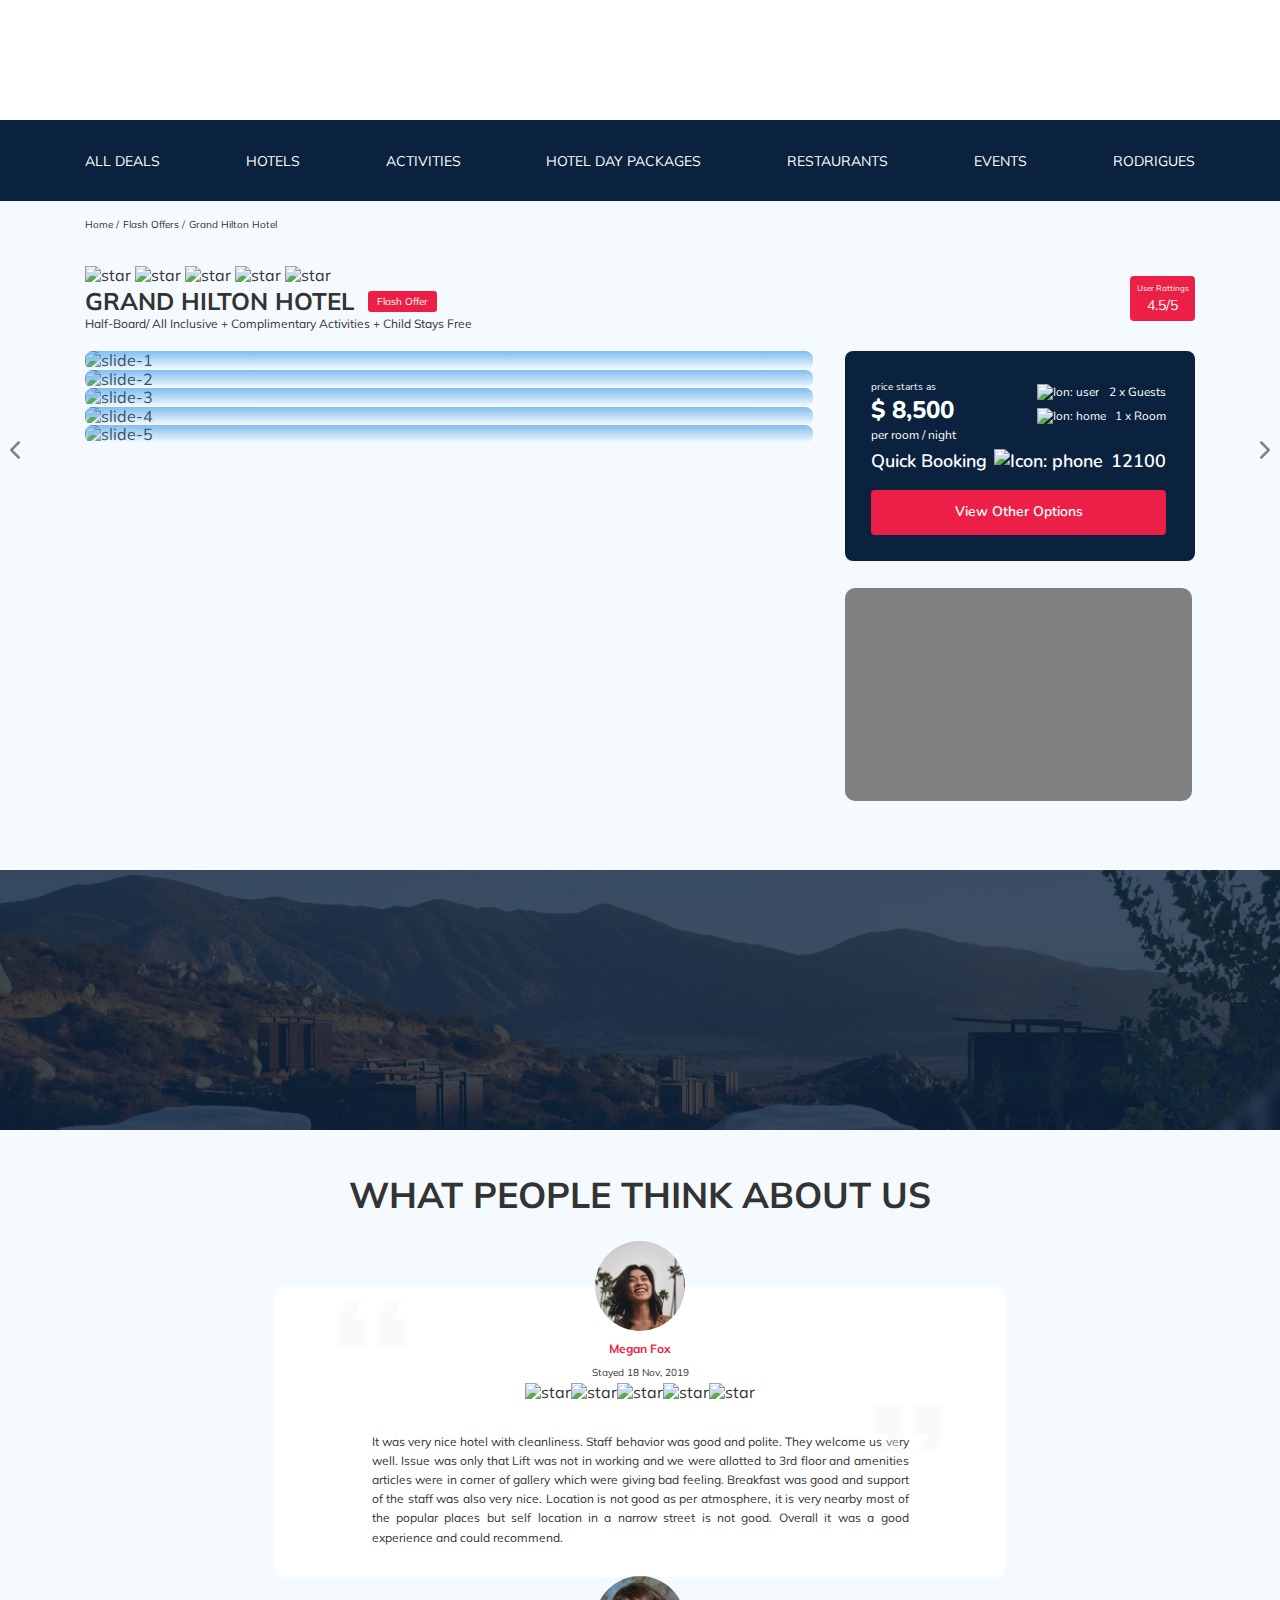
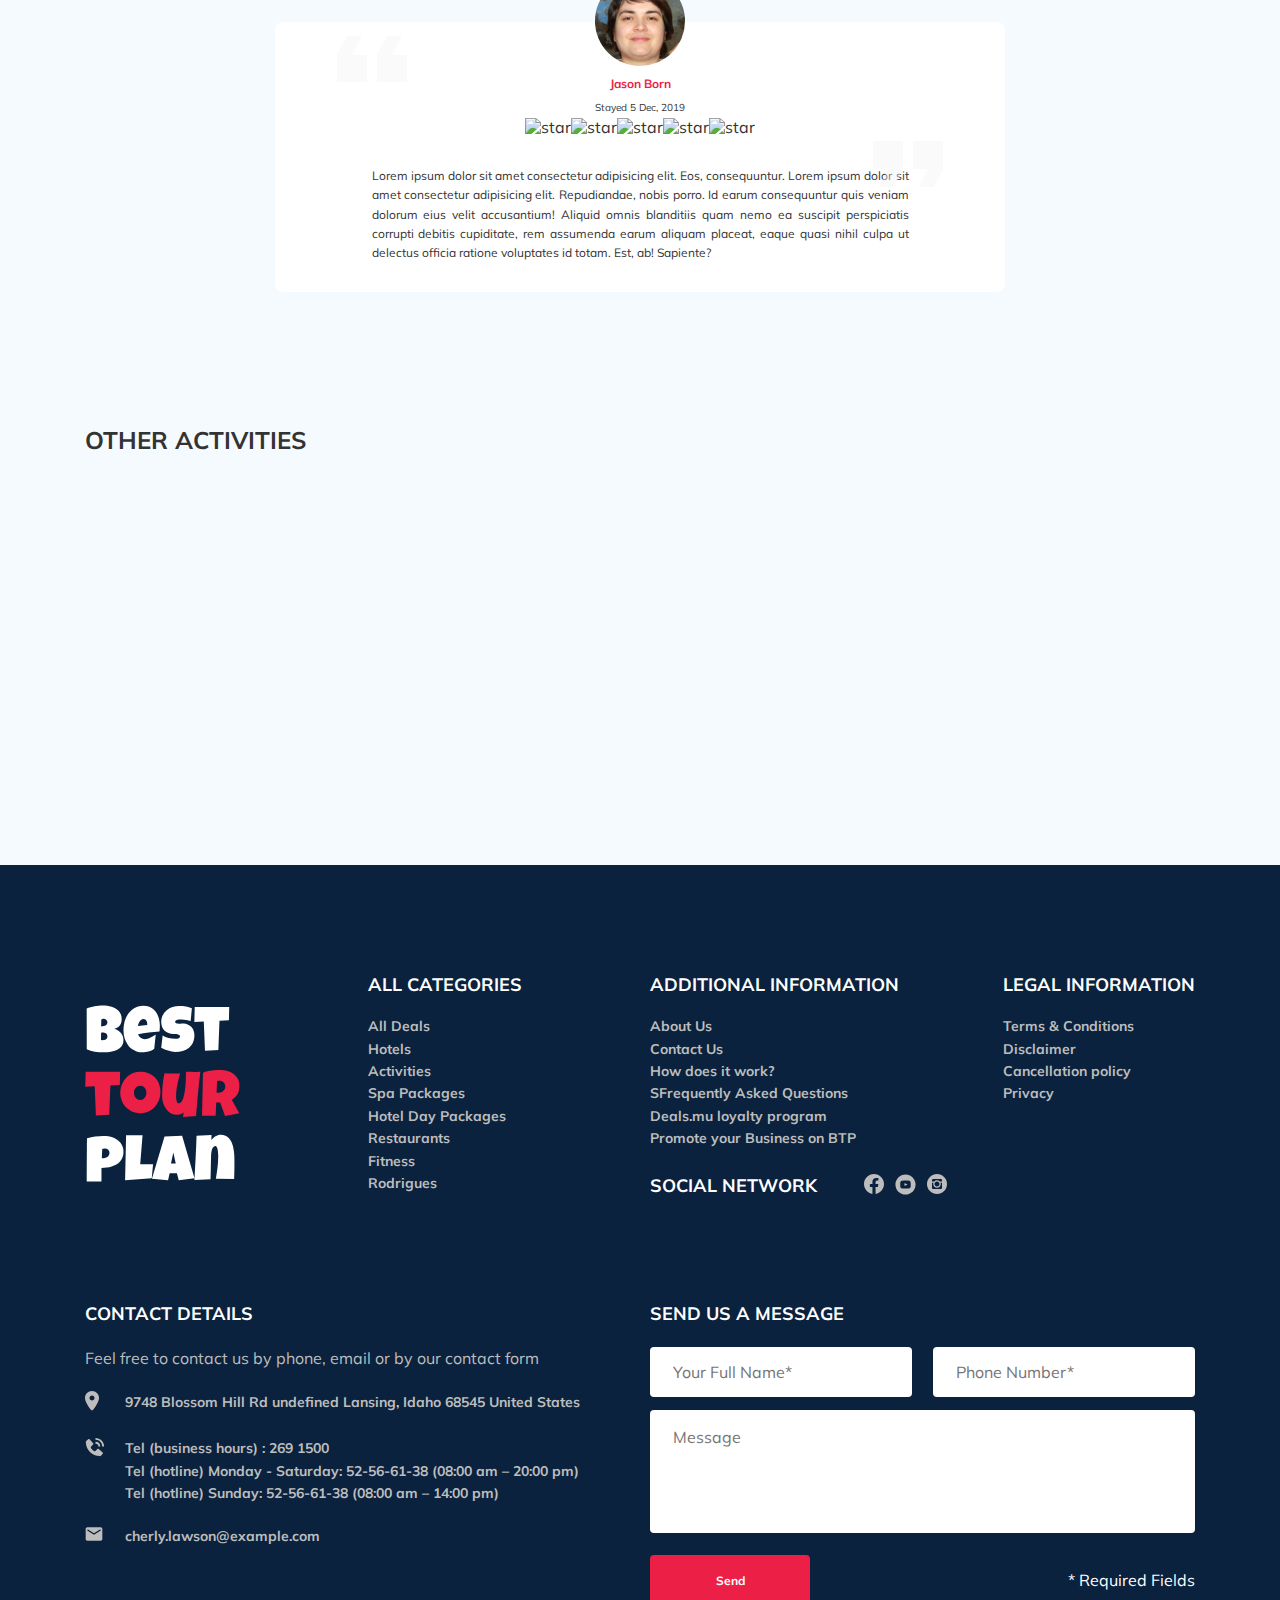
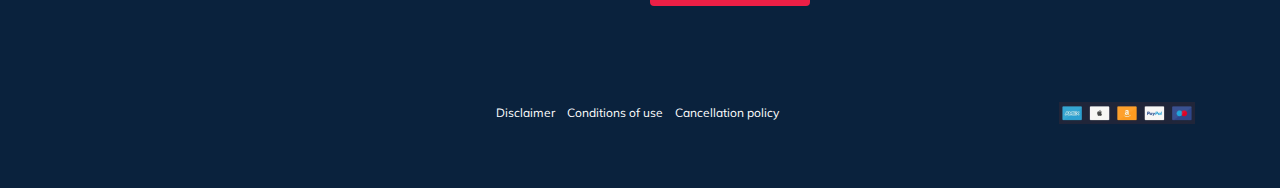
==== commit 267253b6: "анимация" ====
--- a/index.html
+++ b/index.html
@@ -12,24 +12,25 @@
   <link href="https://fonts.googleapis.com/css2?family=Mulish:wght@400;700&family=Nunito:wght@400;600;800&display=swap"
     rel="stylesheet">
   <link rel="stylesheet" href="css/swiper-bundle.min.css" />
-  <link rel="stylesheet" href="css/style.css" />
+  <link rel="stylesheet" href="css/aos.css" />
+  <link rel="stylesheet" href="css/style.css" /> 
 </head>
 <body>
   <header class="navbar navbar__mobile_fixed">
     <div class="container">
       <div class="navbar-top">
-        <a href="#" class="logo">
+        <a href="#" class="logo" data-aos="fade-right" data-aos-delay="100">
           <img src="img/horizontal-logo.svg" alt="Logo: Beast Tour Plan" class="logo__image">
         </a>
 
-        <form action="#" class="search navbar__search navbar__search_mobile_hidden">
+        <form data-aos="fade-right" action="#" class="search navbar__search navbar__search_mobile_hidden" data-aos-delay="200">
           <input type="text" class="search__input" placeholder="Search Location">
           <button class="search__button">
             <img src="img/search.svg" alt="Icon: search">
           </button>
         </form>
 
-        <a href="#" class="user navbar__user navbar__user_mobile_hidden">
+        <a href="#" class="user navbar__user navbar__user_mobile_hidden" data-aos="fade-right" data-aos-delay="300">
           <img src="img/user-avatar.jpg" alt="Avatar: Nathan" class="user__avatar">
           <span class="user__name">Nathan</span>
         </a>
@@ -206,12 +207,12 @@
     <!-- /.container -->
   </section>
   <section class="newsletter">
-    <div class="newsletter-wrapper">
+    <div class="newsletter-wrapper"  data-aos="fade-right" data-aos-duration="800">
       <h2 class="newsletter-title newsletter__title">
         subscribe to our
         <span class="newsletter-title__strong">Newsletter</span>
       </h2>
-      <form action="send.php" method="POST" class="subscribe newsletter__subscribe">
+      <form action="send.php" method="POST" class="subscribe newsletter__subscribe" data-aos="flip-left" data-aos-easing="ease-out-cubic" data-aos-duration="800">
         <input type="email" class="subscribe__input" placeholder="Your email address" name="email"/>
         <button class="subscribe__button">Send</button>
       </form>
@@ -286,25 +287,25 @@
     <div class="container">
       <h2 class="activities__title">Other Activities</h2>
       <div class="activities-wrapper">
-        <div class="card activities__card">
+        <div class="card activities__card" data-aos="fade-up" data-aos-delay="100">
           <img src="img/activity-1.jpg" alt="The curious corner of chamarel" class="card__image">
           <h3 class="card__title">The curious corner of chamarel</h3>
           <button class="card__button">Book Now</button>
         </div>
         <!-- .card -->
-        <div class="card activities__card">
+        <div class="card activities__card" data-aos="fade-up" data-aos-delay="300">
           <img src="img/activity-2.jpg" alt="Gymkhana club golf course" class="card__image">
           <h3 class="card__title">Gymkhana club golf course</h3>
           <button class="card__button">Book Now</button>
         </div>
         <!-- .card -->
-        <div class="card activities__card">
+        <div class="card activities__card" data-aos="fade-up" data-aos-delay="500">
           <img src="img/activity-3.jpg" alt="Tamarind falls hiking trip - full day" class="card__image">
           <h3 class="card__title">Tamarind falls hiking trip - full day</h3>
           <button class="card__button">Book Now</button>
         </div>
         <!-- .card -->
-        <div class="card activities__card">
+        <div class="card activities__card" data-aos="fade-up" data-aos-delay="700">
           <img src="img/activity-4.jpg" alt="The blue marine discovery quest" class="card__image">
           <h3 class="card__title">The blue marine discovery quest</h3>
           <button class="card__button">Book Now</button>
@@ -541,6 +542,7 @@
   <script src="js/swiper-bundle.min.js"></script>
   <script src="js/jquery.validate.min.js"></script>
   <script src="js/jquery.mask.min.js"></script>
+  <script src="js/aos.js"></script>
   <script src="js/main.js"></script>
 </body>
 </html>--- a/css/style.css
+++ b/css/style.css
@@ -642,6 +642,8 @@
 .hotel-slider {
   width: 728px;
   height: 450px;
+  margin-left: 0;
+  margin-right: 31px;
 }
 
 .hotel-slider__item {
@@ -732,7 +734,7 @@
   border-radius: 8px;
   width: 350px;
   min-height: 210px;
-  padding: 28px;
+  padding: 29px 29px 26px 26px;
 }
 
 .booking__info {
@@ -742,7 +744,7 @@
   -webkit-box-pack: justify;
       -ms-flex-pack: justify;
           justify-content: space-between;
-  margin-bottom: 9px;
+  margin-bottom: 6px;
 }
 
 .booking__price {
@@ -810,7 +812,7 @@
   -webkit-box-pack: justify;
       -ms-flex-pack: justify;
           justify-content: space-between;
-  margin-bottom: 17px;
+  margin-bottom: 16px;
 }
 
 .booking__heading {
@@ -844,11 +846,13 @@
 
 .booking__button {
   width: 100%;
-  min-height: 45px;
+  min-height: 35px;
   font-weight: 600;
   font-size: 14px;
   line-height: 19px;
   border-radius: 4px;
+  padding-top: 12px;
+  padding-bottom: 14px;
   background-color: #EC1F46;
   color: #fff;
   border: none;
@@ -864,8 +868,9 @@
 }
 
 .newsletter {
+  height: 260px;
   position: relative;
-  padding: 98px 0 87px 0;
+  padding: 80px 0 87px 0;
   background-image: url(../img/newsletter-bg.jpg);
   background-repeat: no-repeat;
   background-position: center;
@@ -948,7 +953,7 @@
 }
 
 .reviews {
-  padding: 40px 0 70px 0;
+  padding: 12px 0 70px 0;
 }
 
 .reviews__title {
@@ -1039,7 +1044,7 @@
   -webkit-box-align: center;
       -ms-flex-align: center;
           align-items: center;
-  margin-top: -45px;
+  margin-top: -46px;
   margin-bottom: 30px;
 }
 
@@ -1049,7 +1054,6 @@
   border-radius: 50%;
   -o-object-fit: cover;
      object-fit: cover;
-  margin-bottom: 9px;
 }
 
 .reviews-slider__username {
@@ -1058,6 +1062,7 @@
   font-size: 12px;
   line-height: 15px;
   color: #EC1F46;
+  margin-top: 10px;
   margin-bottom: 10px;
 }
 
@@ -1089,7 +1094,7 @@
 }
 
 .activities {
-  padding: 60px 0 98px 0;
+  padding: 43px 0 98px 0;
 }
 
 .activities__title {
@@ -1189,7 +1194,7 @@
   -ms-grid-columns: (minmax(min-content, 1fr))[4];
       grid-template-columns: repeat(4, minmax(-webkit-min-content, 1fr));
       grid-template-columns: repeat(4, minmax(min-content, 1fr));
-  grid-gap: 20px;
+  grid-gap: 24px;
   grid-auto-rows: minmax(40px, -webkit-min-content);
   grid-auto-rows: minmax(40px, min-content);
   -webkit-box-align: start;
@@ -1198,19 +1203,28 @@
 }
 
 .footer__logo {
-  width: 166px;
+  width: 155px;
   -ms-grid-row: 1;
   -ms-grid-row-span: 2;
   grid-row: 1 / 3;
   -ms-flex-item-align: center;
       -ms-grid-row-align: center;
       align-self: center;
+  margin-right: 30px;
 }
 
 .footer__categories {
   -ms-grid-row: 1;
   -ms-grid-row-span: 3;
   grid-row: 1 / 4;
+}
+
+.footer__legal {
+  display: -ms-grid;
+  display: grid;
+  -webkit-box-pack: end;
+      -ms-flex-pack: end;
+          justify-content: end;
 }
 
 .footer__social-links {
@@ -1250,7 +1264,7 @@
 }
 
 .footer__form {
-  margin-bottom: 94px;
+  margin-bottom: 72px;
 }
 
 .footer__ul {
@@ -1264,16 +1278,16 @@
   font-weight: bold;
   font-size: 18px;
   line-height: 23px;
-  margin: 0 0 16px 0;
+  margin: 0 0 19px 0;
   text-transform: uppercase;
 }
 
 .footer__title--inline {
-  margin: 0 43px 0 0;
+  margin: 0 47px 0 0;
 }
 
 .footer__title--mb-3 {
-  margin-bottom: 34px;
+  margin-bottom: 20px;
 }
 
 .footer__item {
@@ -1300,7 +1314,8 @@
 
 .footer__text {
   color: #BDBDBD;
-  margin-top: 22px;
+  margin-top: 24px;
+  margin-bottom: 24px;
 }
 
 .footer__link {
@@ -1313,7 +1328,7 @@
 }
 
 .footer__input-group {
-  margin-top: 15px;
+  margin-top: 2px;
   -ms-flex-preferred-size: 48%;
       flex-basis: 48%;
 }
@@ -1327,8 +1342,8 @@
   border: none;
   -ms-flex-preferred-size: 100%;
       flex-basis: 100%;
-  margin-top: 15px;
-  margin-bottom: 23px;
+  margin-top: 13px;
+  margin-bottom: 22px;
   resize: none;
   overflow: hidden;
 }
@@ -1343,9 +1358,9 @@
   display: -webkit-box;
   display: -ms-flexbox;
   display: flex;
-  -webkit-box-pack: justify;
-      -ms-flex-pack: justify;
-          justify-content: space-between;
+  -webkit-box-pack: end;
+      -ms-flex-pack: end;
+          justify-content: end;
   -webkit-box-align: center;
       -ms-flex-align: center;
           align-items: center;
@@ -1374,6 +1389,7 @@
 .footer__conditions-formpay {
   width: 136px;
   height: 22px;
+  margin-left: 280px;
 }
 
 .modal__overlay {
@@ -1793,7 +1809,6 @@
   .modal__input {
     height: 40px;
     font-size: 70%;
-    margin-bottom: 10px;
   }
   .modal__title {
     font-size: 15px;
@@ -1902,17 +1917,23 @@
         -ms-flex-align: start;
             align-items: flex-start;
   }
+  .modal__close {
+    width: 13px;
+    height: 13px;
+    top: 11px;
+    right: 11px;
+  }
   .modal__dialog {
     padding: 10px 25px;
   }
   .modal__input {
     height: 25px;
     font-size: 70%;
-    margin-bottom: 10px;
   }
   .modal__title {
     font-size: 11px;
     line-height: 15px;
+    margin-right: 5px;
   }
   .modal__message {
     min-height: 100%;
@@ -1926,7 +1947,7 @@
     font-size: 10px;
     line-height: 13px;
     padding: 10px;
-    margin-bottom: 10px;
+    margin-bottom: 0;
   }
   .modal__info {
     font-size: 10px;
@@ -2014,13 +2035,18 @@
   .footer__conditions-links {
     margin-bottom: 10px;
   }
+  .modal__close {
+    top: 9px;
+    right: 9px;
+    width: 10px;
+    height: 10px;
+  }
   .modal__dialog {
     padding: 10px 20px;
   }
   .modal__input {
     height: 20px;
     font-size: 60%;
-    margin-bottom: 10px;
     padding: 10px;
   }
   .modal__title {
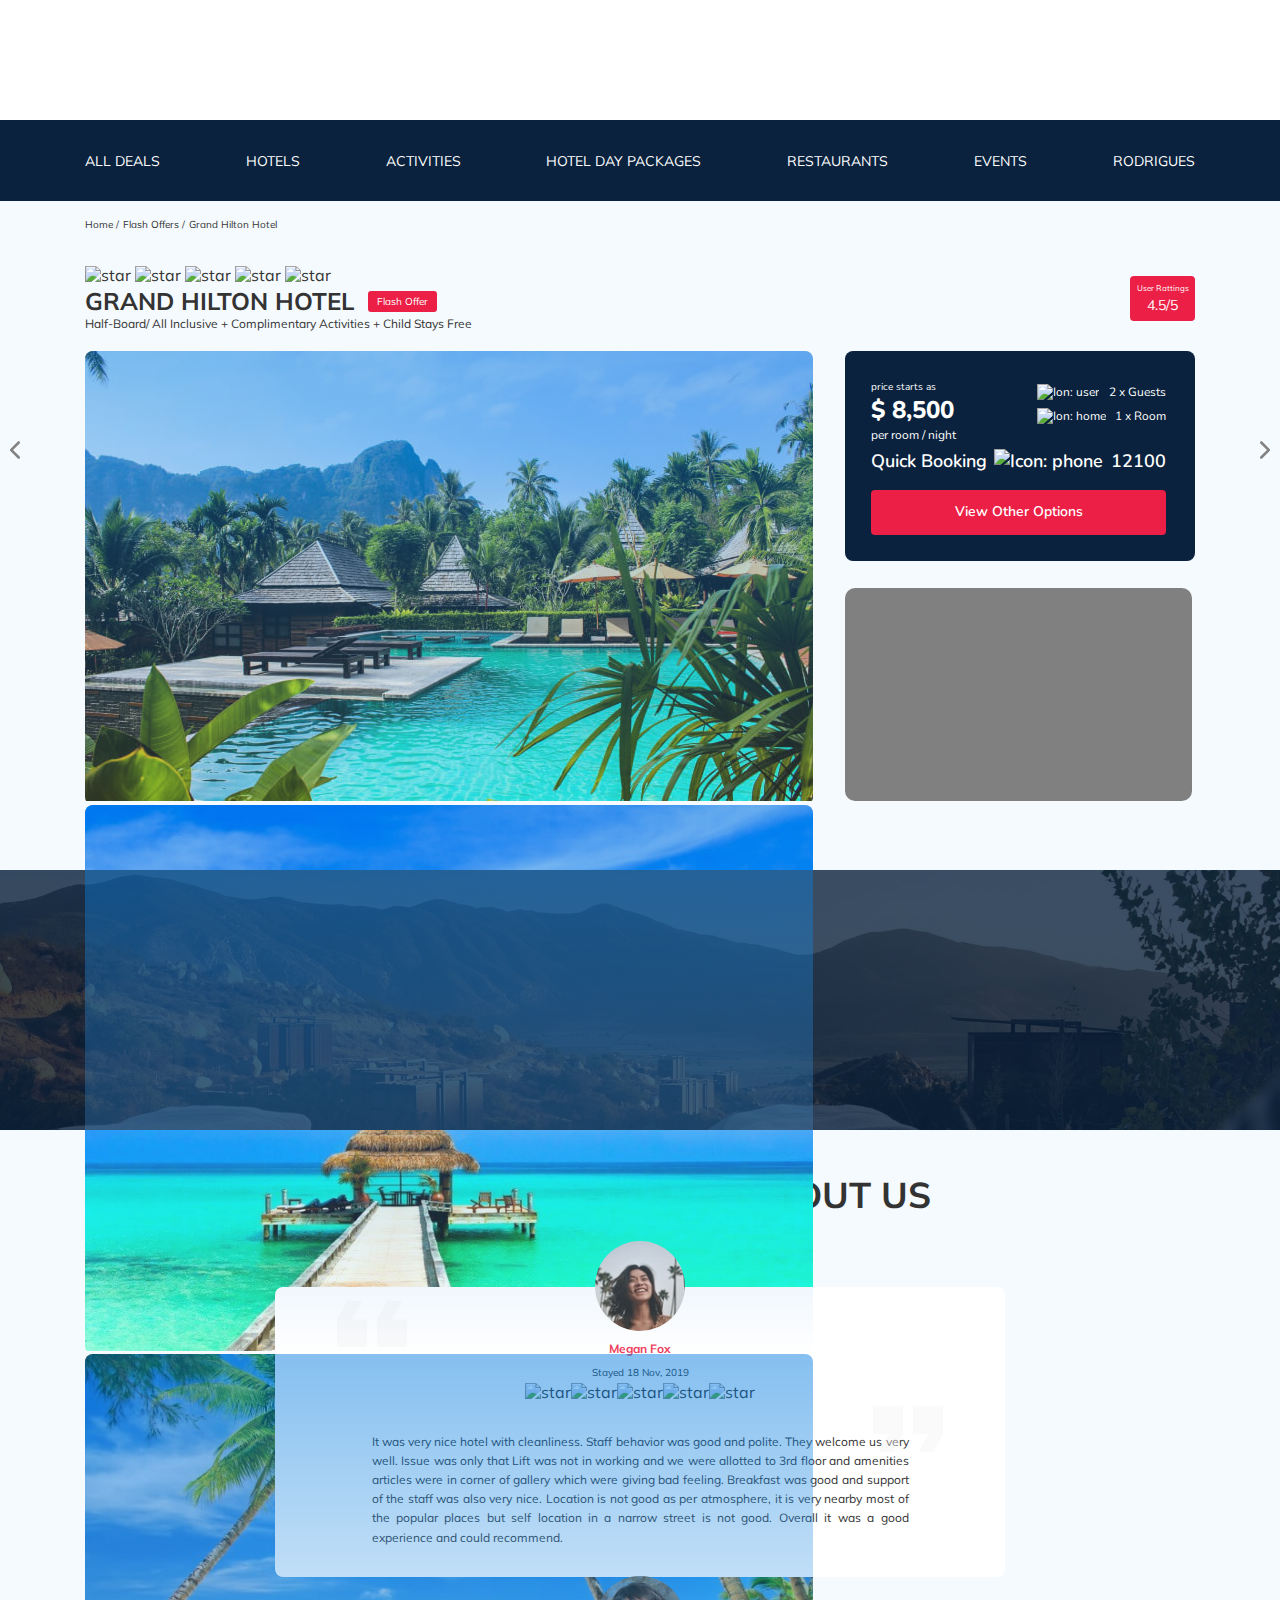
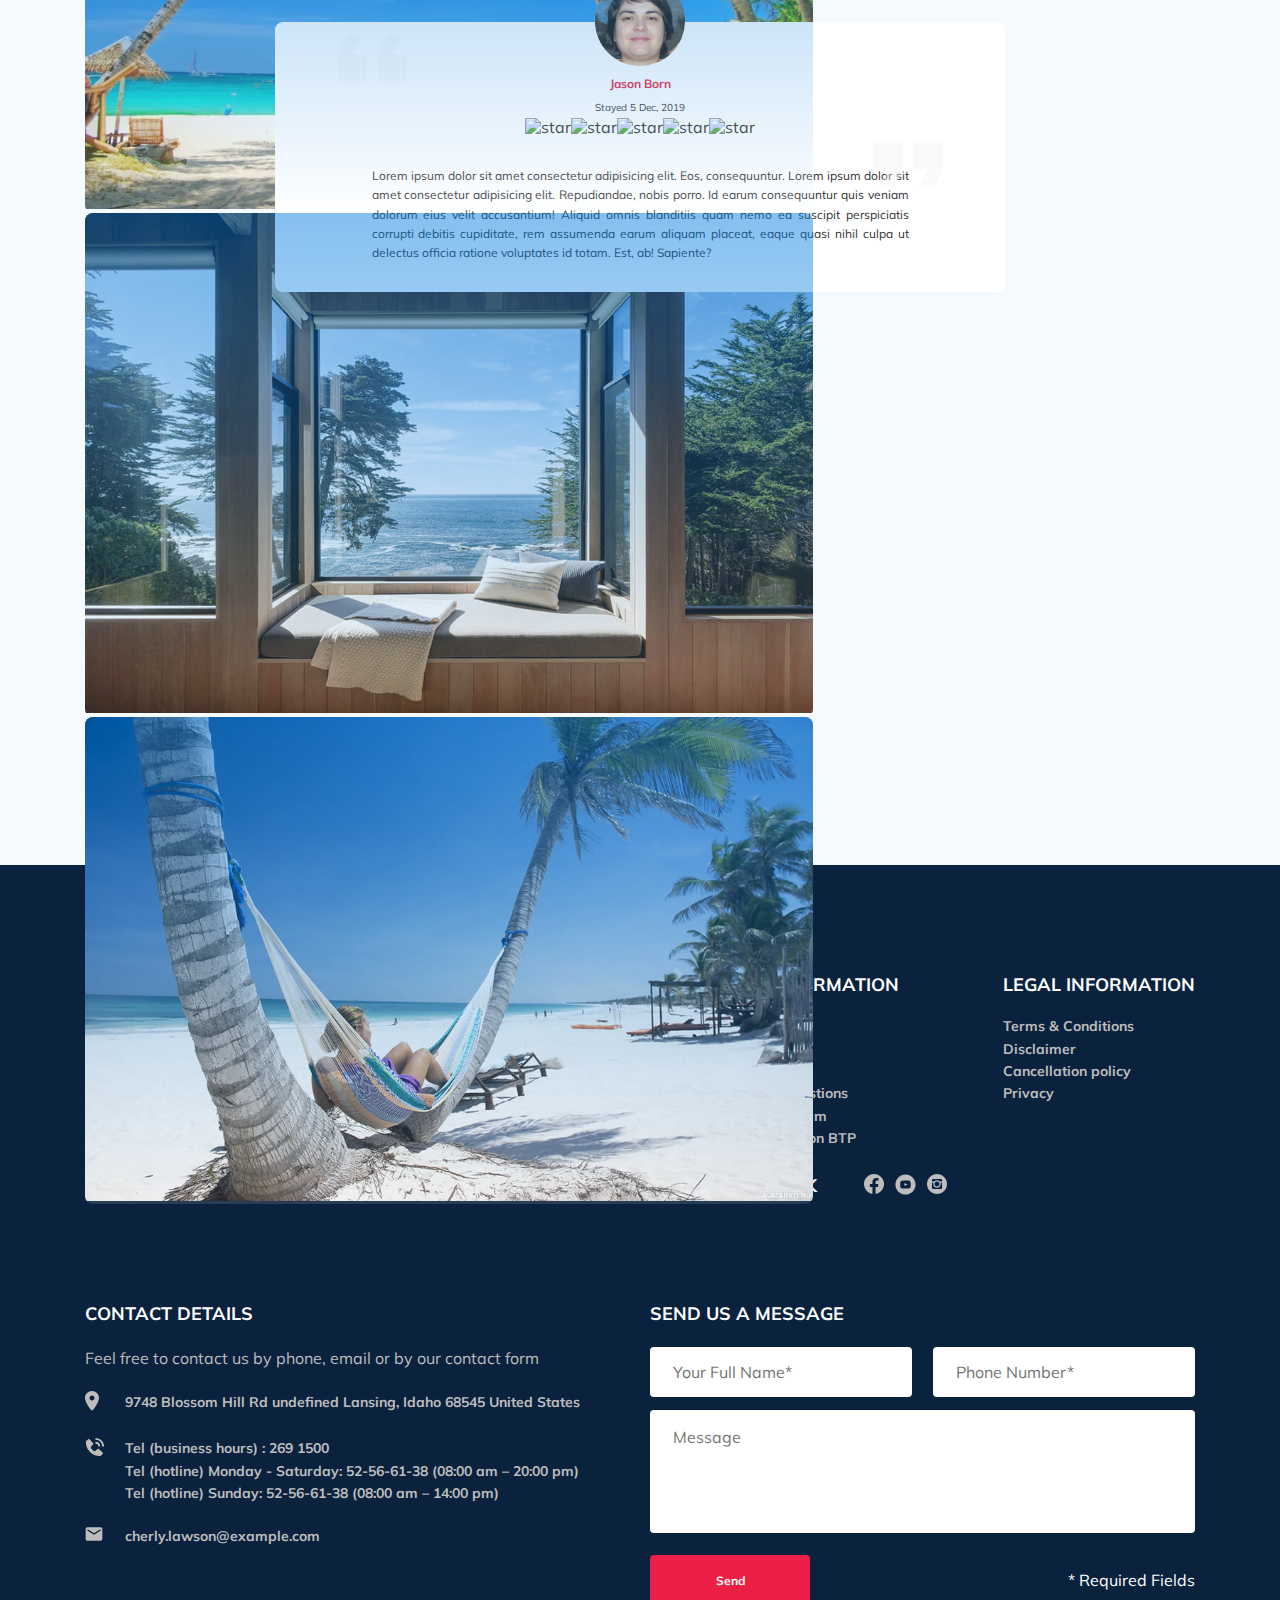
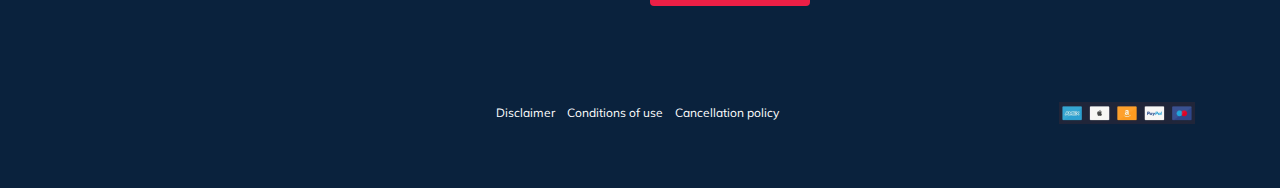
==== commit fb597270: "сжали img" ====
--- a/index.html
+++ b/index.html
@@ -10,7 +10,7 @@
   <link rel="preconnect" href="https://fonts.googleapis.com">
   <link rel="preconnect" href="https://fonts.gstatic.com" crossorigin>
   <link href="https://fonts.googleapis.com/css2?family=Mulish:wght@400;700&family=Nunito:wght@400;600;800&display=swap"
-    rel="stylesheet">
+    rel="stylesheet" rel="preload" as="font">
   <link rel="stylesheet" href="css/swiper-bundle.min.css" />
   <link rel="stylesheet" href="css/aos.css" />
   <link rel="stylesheet" href="css/style.css" /> 
--- a/css/style.css
+++ b/css/style.css
@@ -1496,6 +1496,7 @@
   .footer__input-group {
     -ms-flex-preferred-size: 100%;
         flex-basis: 100%;
+    margin-bottom: 10px;
   }
 }
 
@@ -1512,7 +1513,7 @@
     padding-bottom: 30px;
   }
   .navbar__search {
-    margin-left: auto;
+    margin-left: 47px;
   }
   .navbar-menu {
     padding-top: 22px;
@@ -1524,6 +1525,9 @@
   }
   .search__input {
     width: 340px;
+  }
+  .hotel {
+    padding-bottom: 58px;
   }
   .hotel-grid {
     -webkit-box-orient: vertical;
@@ -1549,8 +1553,21 @@
   .map {
     width: 340px;
   }
+  .newsletter {
+    padding-top: 72px;
+  }
+  .reviews__title {
+    margin-top: 28px;
+    margin-bottom: 48px;
+    font-size: 30px;
+    line-height: 38px;
+  }
   .reviews-slider__item {
     max-width: 580px;
+  }
+  .activities {
+    padding-top: 30px;
+    padding-bottom: 50px;
   }
   .activities-wrapper {
     -ms-flex-wrap: wrap;
@@ -1563,53 +1580,108 @@
     width: 340px;
     height: 255px;
   }
+  .card__title {
+    margin-top: 120px;
+    width: 66%;
+  }
+  .footer {
+    padding-top: 72px;
+  }
   .footer-wrapper {
     -ms-grid-columns: (1fr)[6];
         grid-template-columns: repeat(6, 1fr);
-    grid-row-gap: 40px;
+    grid-row-gap: 44px;
+    grid-column-gap: 10px;
   }
   .footer__input-group {
     -ms-flex-preferred-size: 48%;
         flex-basis: 48%;
+  }
+  .footer__title {
+    margin-top: 4px;
+    margin-bottom: 18px;
+  }
+  .footer__title--mb-3 {
+    margin-top: 0px;
+    margin-bottom: 25px;
   }
   .footer__logo {
     -ms-grid-row: 1;
     -ms-grid-row-span: 1;
     grid-row: 1 / 2;
-    grid-column: span 2;
+    -ms-grid-column: 1;
+    -ms-grid-column-span: 1;
+    grid-column: 1 / 2;
+    font-style: normal;
+    font-weight: normal;
+    font-size: 35px;
+    line-height: 35px;
+    width: 98px;
   }
   .footer__social-network {
     -ms-grid-row: 1;
     -ms-grid-row-span: 1;
     grid-row: 1 / 2;
-    grid-column: span 4;
+    -ms-grid-column: 2;
+    -ms-grid-column-span: 4;
+    grid-column: 2 / 6;
     -ms-flex-item-align: center;
         -ms-grid-row-align: center;
         align-self: center;
+    margin-top: 30px;
+    margin-left: 67px;
   }
   .footer__categories {
     -ms-grid-row: 2;
     -ms-grid-row-span: 1;
     grid-row: 2 / 3;
-    grid-column: span 2;
+    -ms-grid-column: 1;
+    -ms-grid-column-span: 2;
+    grid-column: 1 / 3;
   }
   .footer__legal {
-    grid-column: span 2;
+    -ms-grid-row: 2;
+    -ms-grid-row-span: 1;
+    grid-row: 2 / 3;
+    -ms-grid-column: 5;
+    -ms-grid-column-span: 2;
+    grid-column: 5 / 7;
+    -webkit-box-pack: center;
+        -ms-flex-pack: center;
+            justify-content: center;
   }
   .footer__additional {
-    grid-column: span 2;
+    -ms-grid-row: 2;
+    -ms-grid-row-span: 1;
+    grid-row: 2 / 3;
+    -ms-grid-column: 2;
+    -ms-grid-column-span: 3;
+    grid-column: 2 / 5;
+    margin-left: 80px;
   }
   .footer__contact-details {
     -ms-grid-row: 3;
     grid-row: 3;
     grid-column: span 5;
+    margin-top: 20px;
   }
   .footer__contact-form {
     -ms-grid-row: 4;
     grid-row: 4;
     grid-column: span 5;
+    height: 330px;
+    width: 539px;
+  }
+  .footer__message {
+    margin-top: 6px;
+  }
+  .footer__info {
+    font-size: 12px;
+    line-height: 15px;
   }
   .footer__conditions {
+    -ms-grid-row: 5;
+    grid-row: 5;
     -ms-grid-column: 1;
     -ms-grid-column-span: 6;
     grid-column: 1 / 7;
@@ -1626,7 +1698,6 @@
 
 @media (max-width: 768px) {
   .container {
-    max-width: 576px;
     width: 92%;
   }
   body {
@@ -1767,6 +1838,10 @@
         -ms-flex-align: start;
             align-items: flex-start;
   }
+  .reviews__title {
+    font-size: 30px;
+    line-height: 38px;
+  }
   .reviews-slider__item {
     padding: 0 30px 30px;
   }
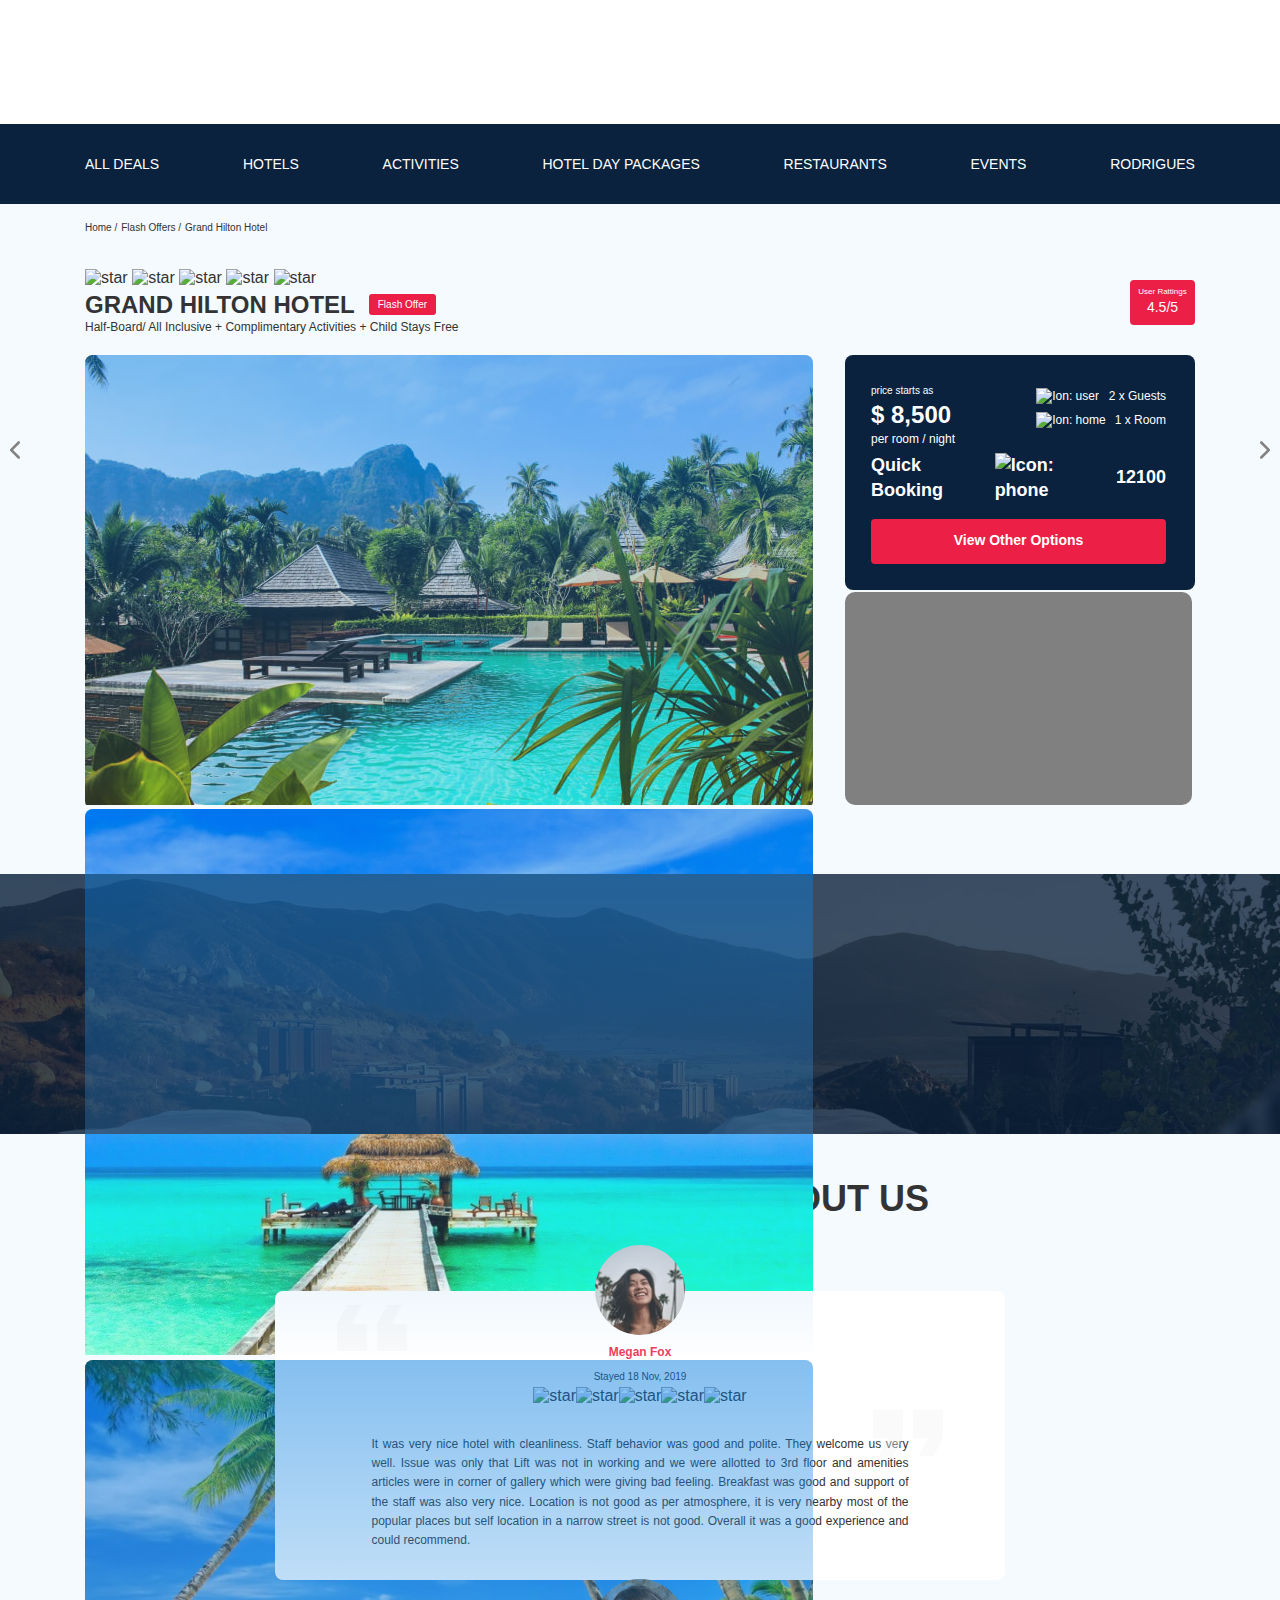
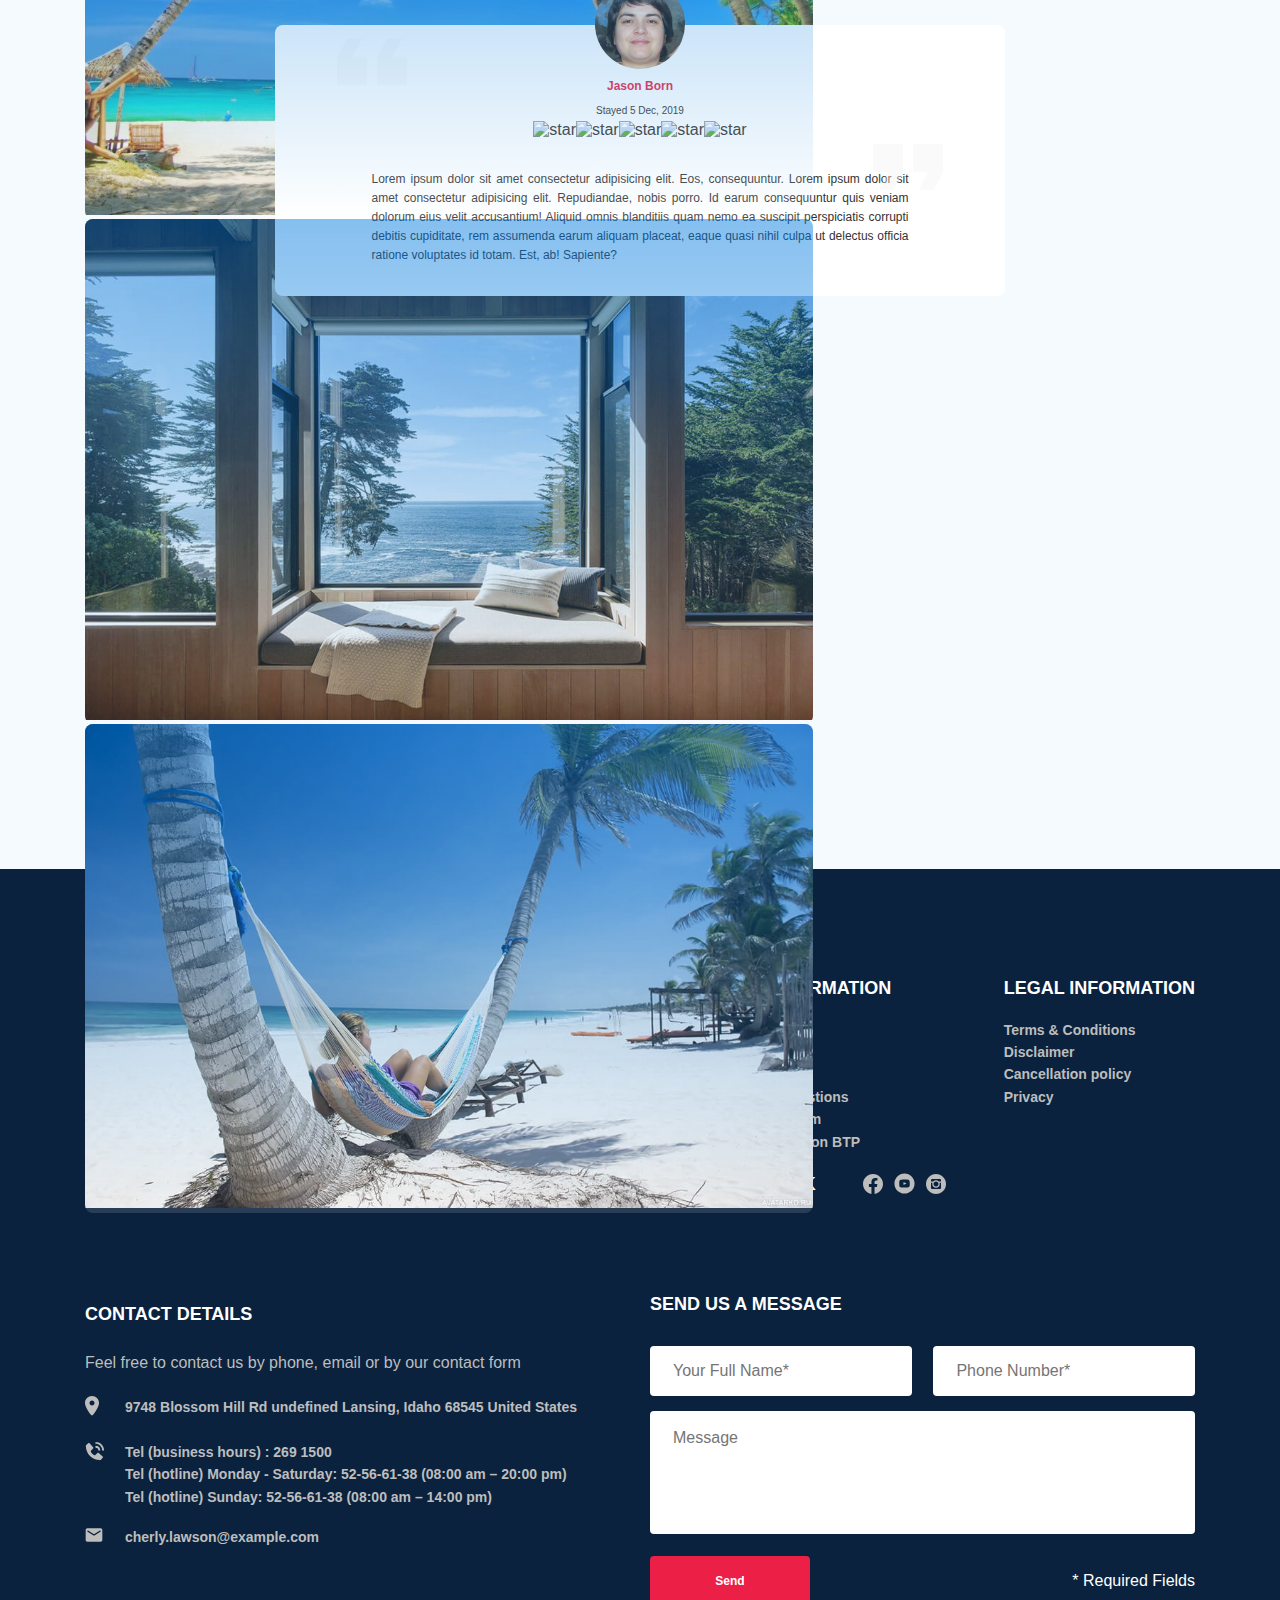
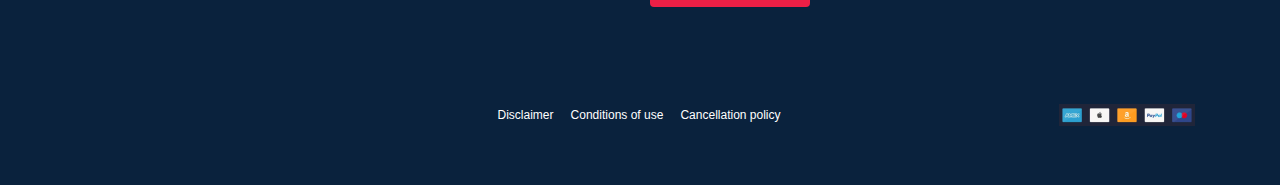
==== commit 189c4112: "доработки" ====
--- a/index.html
+++ b/index.html
@@ -6,20 +6,20 @@
   <meta name="viewport" content="width=device-width, initial-scale=1.0">
   <title>Best Tour Plan - Hotel Booking</title>
   <link rel="shortcut icon" href="/favicon.ico" type="image/x-icon">
-  <link rel="icon" href="/favicon.ico" type="image/x-icon">
+  <link rel="icon" href="favicon.ico" type="image/x-icon">
   <link rel="preconnect" href="https://fonts.googleapis.com">
   <link rel="preconnect" href="https://fonts.gstatic.com" crossorigin>
   <link href="https://fonts.googleapis.com/css2?family=Mulish:wght@400;700&family=Nunito:wght@400;600;800&display=swap"
-    rel="stylesheet" rel="preload" as="font">
+    rel="preload" as="font">
   <link rel="stylesheet" href="css/swiper-bundle.min.css" />
   <link rel="stylesheet" href="css/aos.css" />
   <link rel="stylesheet" href="css/style.css" /> 
 </head>
 <body>
-  <header class="navbar navbar__mobile_fixed">
+  <header class="navbar navbar--mobile-fixed">
     <div class="container">
       <div class="navbar-top">
-        <a href="#" class="logo" data-aos="fade-right" data-aos-delay="100">
+        <a href="https://olgaprokopovich.ru/tour-plan" class="logo" data-aos="fade-right" data-aos-delay="100">
           <img src="img/horizontal-logo.svg" alt="Logo: Beast Tour Plan" class="logo__image">
         </a>
 
@@ -63,25 +63,25 @@
             </form>
           </li>
           <li class="navbar-menu__item">
-            <a href="#" class="navbar-menu__link">All Deals</a>
-          </li>
-          <li class="navbar-menu__item">
-            <a href="#" class="navbar-menu__link">Hotels</a>
-          </li>
-          <li class="navbar-menu__item">
-            <a href="#" class="navbar-menu__link">Activities</a>
-          </li>
-          <li class="navbar-menu__item">
-            <a href="#" class="navbar-menu__link">Hotel Day Packages</a>
-          </li>
-          <li class="navbar-menu__item">
-            <a href="#" class="navbar-menu__link">Restaurants</a>
-          </li>
-          <li class="navbar-menu__item">
-            <a href="#" class="navbar-menu__link">Events</a>
-          </li>
-          <li class="navbar-menu__item">
-            <a href="#" class="navbar-menu__link">Rodrigues</a>
+            <a href="https://www.allinclusiveoutlet.com/brands/hilton-all-inclusive" class="navbar-menu__link">All Deals</a>
+          </li>
+          <li class="navbar-menu__item">
+            <a href="https://www.hilton.ru/sitemap/" class="navbar-menu__link">Hotels</a>
+          </li>
+          <li class="navbar-menu__item">
+            <a href="https://www.hiltonhawaiianvillage.com/resort-experiences/resort-activities" class="navbar-menu__link">Activities</a>
+          </li>
+          <li class="navbar-menu__item">
+            <a href="https://www.workspacesbyhilton.com" class="navbar-menu__link">Hotel Day Packages</a>
+          </li>
+          <li class="navbar-menu__item">
+            <a href="https://metropole-voyage.com/tour/restorany-kategorii-mishlen/" class="navbar-menu__link">Restaurants</a>
+          </li>
+          <li class="navbar-menu__item">
+            <a href="https://www.hilton.com/en/events/" class="navbar-menu__link">Events</a>
+          </li>
+          <li class="navbar-menu__item">
+            <a href="https://ru.foursquare.com/v/rua-hilton-rodrigues/520161ca498e4f0b68c07fd4" class="navbar-menu__link">Rodrigues</a>
           </li>
         </ul>
         <!-- /.navbar-menu -->
@@ -196,7 +196,7 @@
           <div class="map">
             <iframe
               src="https://www.google.com/maps/embed?pb=!1m18!1m12!1m3!1d13293.055061135869!2d98.29017185284695!3d7.8899516843595725!2m3!1f0!2f0!3f0!3m2!1i1024!2i768!4f13.1!3m3!1m2!1s0x30503b7bfcd9f903%3A0xf7065fac1e3d7c48!2sDoubleTree%20by%20Hilton%20Phuket%20Banthai%20Resort!5e0!3m2!1sru!2sby!4v1637665934159!5m2!1sru!2sby"
-              width="100%" height="213" style="border:0;" allowfullscreen="" loading="lazy"></iframe>
+              style="border:0; width: 100%; height: 100%"  allowfullscreen="" loading="lazy"></iframe>
           </div>
           <!-- /.map -->
         </div>
@@ -212,9 +212,14 @@
         subscribe to our
         <span class="newsletter-title__strong">Newsletter</span>
       </h2>
+
       <form action="send.php" method="POST" class="subscribe newsletter__subscribe" data-aos="flip-left" data-aos-easing="ease-out-cubic" data-aos-duration="800">
-        <input type="email" class="subscribe__input" placeholder="Your email address" name="email"/>
-        <button class="subscribe__button">Send</button>
+       
+        <div class="newsletter__subscribe-form">
+          <input type="email" class="subscribe__input" placeholder="Your email address" name="email" required />
+          <button class="subscribe__button">Send</button>
+        </div>
+        
       </form>
     </div>
     <!-- /.newsletter-wrapper -->
@@ -290,25 +295,25 @@
         <div class="card activities__card" data-aos="fade-up" data-aos-delay="100">
           <img src="img/activity-1.jpg" alt="The curious corner of chamarel" class="card__image">
           <h3 class="card__title">The curious corner of chamarel</h3>
-          <button class="card__button">Book Now</button>
+          <button data-toggle="modal" class="card__button">Book Now</button>
         </div>
         <!-- .card -->
         <div class="card activities__card" data-aos="fade-up" data-aos-delay="300">
           <img src="img/activity-2.jpg" alt="Gymkhana club golf course" class="card__image">
           <h3 class="card__title">Gymkhana club golf course</h3>
-          <button class="card__button">Book Now</button>
+          <button data-toggle="modal" class="card__button">Book Now</button>
         </div>
         <!-- .card -->
         <div class="card activities__card" data-aos="fade-up" data-aos-delay="500">
           <img src="img/activity-3.jpg" alt="Tamarind falls hiking trip - full day" class="card__image">
           <h3 class="card__title">Tamarind falls hiking trip - full day</h3>
-          <button class="card__button">Book Now</button>
+          <button data-toggle="modal" class="card__button">Book Now</button>
         </div>
         <!-- .card -->
         <div class="card activities__card" data-aos="fade-up" data-aos-delay="700">
           <img src="img/activity-4.jpg" alt="The blue marine discovery quest" class="card__image">
           <h3 class="card__title">The blue marine discovery quest</h3>
-          <button class="card__button">Book Now</button>
+          <button data-toggle="modal" class="card__button">Book Now</button>
         </div>
         <!-- .card -->
       </div>
@@ -320,9 +325,9 @@
   <footer class="footer">
     <div class="container">
       <div class="footer-wrapper">
-        <img src="img/vertical-logo.svg" 
-        alt="Logo: Best Tour Plan" 
-        class="logo footer__logo">
+        <a href="https://olgaprokopovich.ru/tour-plan" class="logo footer__logo">
+          <img src="img/vertical-logo.svg" alt="Logo: Best Tour Plan" class=" footer-logo">
+        </a>
         <div class="footer__list footer__categories">
           <h3 class="footer__title">ALL CATEGORIES</h3>
           <ul class="footer__ul">
@@ -383,13 +388,13 @@
         <div class="footer__social-network">
           <h3 class="footer__title footer__title--inline">Social Network</h3>
           <div class="footer__social-links">
-            <a href="#" class="footer__link">
+            <a href="https://www.facebook.com/Doubletree/" class="footer__link">
               <img src="img/facebook.svg" alt="icon: facebook">
             </a>
-            <a href="#" class="footer__link">
+            <a href="https://www.youtube.com/channel/UCqBZmHn5oL1vK7LoXkpOcsA" class="footer__link">
               <img src="img/youtube.svg" alt="icon: youtube">
             </a>
-            <a href="#" class="footer__link">
+            <a href="https://www.instagram.com/doubletree/" class="footer__link">
               <img src="img/instagram.svg" alt="icon: instagram">
             </a>
           </div>
@@ -429,15 +434,19 @@
               <div class="footer__icon-wrapper">
                 <img class="footer__icon" src="img/contact-phone-call.svg" alt="icon: phone call">
               </div>
-              Tel (business hours) : 269 1500 <br>
-              Tel (hotline) Monday - Saturday: 52-56-61-38 (08:00 am – 20:00 pm) <br>
-              Tel (hotline) Sunday: 52-56-61-38 (08:00 am – 14:00 pm) <br>
+              <div class="footer__item-tel">
+                <a href="tel: 269 1500" class="footer__item-details">Tel (business hours) : 269 1500</a>
+                <a href="tel: 52-56-61-38" class="footer__item-details">Tel (hotline) Monday - Saturday: 52-56-61-38 (08:00 am – 20:00
+                  pm)</a>
+                <a href="tel: 52-56-61-38" class="footer__item-details">Tel (hotline) Sunday: 52-56-61-38 (08:00 am – 14:00 pm)</a>
+              </div>
+              
             </li>
             <li class="footer__item footer__item--mb-2">
               <div class="footer__icon-wrapper">
                 <img class="footer__icon" src="img/email.svg" alt="icon: email">
               </div>
-              cherly.lawson@example.com
+              <a href="mailto:cherly.lawson@example.com" class="footer__item-mail">cherly.lawson@example.com</a> 
             </li>
           </ul>
         </div>
--- a/css/style.css
+++ b/css/style.css
@@ -1,2150 +1,2 @@
-* {
-  -webkit-box-sizing: border-box;
-          box-sizing: border-box;
-}
-
-body {
-  font-family: 'Mulish', sans-serif;
-  background-color: #F5FAFE;
-  color: #333333;
-}
-
-.container {
-  max-width: 1110px;
-  margin: auto;
-}
-
-img {
-  max-width: 100%;
-}
-
-.form {
-  display: -webkit-box;
-  display: -ms-flexbox;
-  display: flex;
-  -webkit-box-align: center;
-      -ms-flex-align: center;
-          align-items: center;
-  -webkit-box-pack: justify;
-      -ms-flex-pack: justify;
-          justify-content: space-between;
-  -ms-flex-wrap: wrap;
-      flex-wrap: wrap;
-}
-
-.input {
-  background-color: #FFFFFF;
-  border-radius: 4px;
-  border: none;
-  padding: 0 23px;
-  height: 50px;
-}
-
-.message {
-  background: #FFFFFF;
-  border-radius: 4px;
-  padding: 18px 23px;
-  border: none;
-  resize: none;
-  overflow: hidden;
-}
-
-.button {
-  min-width: 160px;
-  min-height: 50px;
-  padding: 18px;
-  font-style: normal;
-  font-weight: bold;
-  font-size: 12px;
-  line-height: 15px;
-  color: #fff;
-  background-color: #EC1F46;
-  border: none;
-  border-radius: 4px;
-  cursor: pointer;
-}
-
-.invalid {
-  color: #EC1F46;
-}
-
-/*! normalize.css v8.0.1 | MIT License | github.com/necolas/normalize.css */
-/* Document
-   ========================================================================== */
-/**
- * 1. Correct the line height in all browsers.
- * 2. Prevent adjustments of font size after orientation changes in iOS.
- */
-html {
-  line-height: 1.15;
-  /* 1 */
-  -webkit-text-size-adjust: 100%;
-  /* 2 */
-}
-
-/* Sections
-   ========================================================================== */
-/**
- * Remove the margin in all browsers.
- */
-body {
-  margin: 0;
-}
-
-/**
- * Render the `main` element consistently in IE.
- */
-main {
-  display: block;
-}
-
-/**
- * Correct the font size and margin on `h1` elements within `section` and
- * `article` contexts in Chrome, Firefox, and Safari.
- */
-h1 {
-  font-size: 2em;
-  margin: 0.67em 0;
-}
-
-/* Grouping content
-   ========================================================================== */
-/**
- * 1. Add the correct box sizing in Firefox.
- * 2. Show the overflow in Edge and IE.
- */
-hr {
-  -webkit-box-sizing: content-box;
-          box-sizing: content-box;
-  /* 1 */
-  height: 0;
-  /* 1 */
-  overflow: visible;
-  /* 2 */
-}
-
-/**
- * 1. Correct the inheritance and scaling of font size in all browsers.
- * 2. Correct the odd `em` font sizing in all browsers.
- */
-pre {
-  font-family: monospace, monospace;
-  /* 1 */
-  font-size: 1em;
-  /* 2 */
-}
-
-/* Text-level semantics
-   ========================================================================== */
-/**
- * Remove the gray background on active links in IE 10.
- */
-a {
-  background-color: transparent;
-}
-
-/**
- * 1. Remove the bottom border in Chrome 57-
- * 2. Add the correct text decoration in Chrome, Edge, IE, Opera, and Safari.
- */
-abbr[title] {
-  border-bottom: none;
-  /* 1 */
-  text-decoration: underline;
-  /* 2 */
-  -webkit-text-decoration: underline dotted;
-          text-decoration: underline dotted;
-  /* 2 */
-}
-
-/**
- * Add the correct font weight in Chrome, Edge, and Safari.
- */
-b,
-strong {
-  font-weight: bolder;
-}
-
-/**
- * 1. Correct the inheritance and scaling of font size in all browsers.
- * 2. Correct the odd `em` font sizing in all browsers.
- */
-code,
-kbd,
-samp {
-  font-family: monospace, monospace;
-  /* 1 */
-  font-size: 1em;
-  /* 2 */
-}
-
-/**
- * Add the correct font size in all browsers.
- */
-small {
-  font-size: 80%;
-}
-
-/**
- * Prevent `sub` and `sup` elements from affecting the line height in
- * all browsers.
- */
-sub,
-sup {
-  font-size: 75%;
-  line-height: 0;
-  position: relative;
-  vertical-align: baseline;
-}
-
-sub {
-  bottom: -0.25em;
-}
-
-sup {
-  top: -0.5em;
-}
-
-/* Embedded content
-   ========================================================================== */
-/**
- * Remove the border on images inside links in IE 10.
- */
-img {
-  border-style: none;
-}
-
-/* Forms
-   ========================================================================== */
-/**
- * 1. Change the font styles in all browsers.
- * 2. Remove the margin in Firefox and Safari.
- */
-button,
-input,
-optgroup,
-select,
-textarea {
-  font-family: inherit;
-  /* 1 */
-  font-size: 100%;
-  /* 1 */
-  line-height: 1.15;
-  /* 1 */
-  margin: 0;
-  /* 2 */
-}
-
-/**
- * Show the overflow in IE.
- * 1. Show the overflow in Edge.
- */
-button,
-input {
-  /* 1 */
-  overflow: visible;
-}
-
-/**
- * Remove the inheritance of text transform in Edge, Firefox, and IE.
- * 1. Remove the inheritance of text transform in Firefox.
- */
-button,
-select {
-  /* 1 */
-  text-transform: none;
-}
-
-/**
- * Correct the inability to style clickable types in iOS and Safari.
- */
-button,
-[type="button"],
-[type="reset"],
-[type="submit"] {
-  -webkit-appearance: button;
-}
-
-/**
- * Remove the inner border and padding in Firefox.
- */
-button::-moz-focus-inner,
-[type="button"]::-moz-focus-inner,
-[type="reset"]::-moz-focus-inner,
-[type="submit"]::-moz-focus-inner {
-  border-style: none;
-  padding: 0;
-}
-
-/**
- * Restore the focus styles unset by the previous rule.
- */
-button:-moz-focusring,
-[type="button"]:-moz-focusring,
-[type="reset"]:-moz-focusring,
-[type="submit"]:-moz-focusring {
-  outline: 1px dotted ButtonText;
-}
-
-/**
- * Correct the padding in Firefox.
- */
-fieldset {
-  padding: 0.35em 0.75em 0.625em;
-}
-
-/**
- * 1. Correct the text wrapping in Edge and IE.
- * 2. Correct the color inheritance from `fieldset` elements in IE.
- * 3. Remove the padding so developers are not caught out when they zero out
- *    `fieldset` elements in all browsers.
- */
-legend {
-  -webkit-box-sizing: border-box;
-          box-sizing: border-box;
-  /* 1 */
-  color: inherit;
-  /* 2 */
-  display: table;
-  /* 1 */
-  max-width: 100%;
-  /* 1 */
-  padding: 0;
-  /* 3 */
-  white-space: normal;
-  /* 1 */
-}
-
-/**
- * Add the correct vertical alignment in Chrome, Firefox, and Opera.
- */
-progress {
-  vertical-align: baseline;
-}
-
-/**
- * Remove the default vertical scrollbar in IE 10+.
- */
-textarea {
-  overflow: auto;
-}
-
-/**
- * 1. Add the correct box sizing in IE 10.
- * 2. Remove the padding in IE 10.
- */
-[type="checkbox"],
-[type="radio"] {
-  -webkit-box-sizing: border-box;
-          box-sizing: border-box;
-  /* 1 */
-  padding: 0;
-  /* 2 */
-}
-
-/**
- * Correct the cursor style of increment and decrement buttons in Chrome.
- */
-[type="number"]::-webkit-inner-spin-button,
-[type="number"]::-webkit-outer-spin-button {
-  height: auto;
-}
-
-/**
- * 1. Correct the odd appearance in Chrome and Safari.
- * 2. Correct the outline style in Safari.
- */
-[type="search"] {
-  -webkit-appearance: textfield;
-  /* 1 */
-  outline-offset: -2px;
-  /* 2 */
-}
-
-/**
- * Remove the inner padding in Chrome and Safari on macOS.
- */
-[type="search"]::-webkit-search-decoration {
-  -webkit-appearance: none;
-}
-
-/**
- * 1. Correct the inability to style clickable types in iOS and Safari.
- * 2. Change font properties to `inherit` in Safari.
- */
-::-webkit-file-upload-button {
-  -webkit-appearance: button;
-  /* 1 */
-  font: inherit;
-  /* 2 */
-}
-
-/* Interactive
-   ========================================================================== */
-/*
- * Add the correct display in Edge, IE 10+, and Firefox.
- */
-details {
-  display: block;
-}
-
-/*
- * Add the correct display in all browsers.
- */
-summary {
-  display: list-item;
-}
-
-/* Misc
-   ========================================================================== */
-/**
- * Add the correct display in IE 10+.
- */
-template {
-  display: none;
-}
-
-/**
- * Add the correct display in IE 10.
- */
-[hidden] {
-  display: none;
-}
-
-.navbar {
-  background-color: #ffffff;
-}
-
-.navbar-top {
-  display: -webkit-box;
-  display: -ms-flexbox;
-  display: flex;
-  -webkit-box-align: center;
-      -ms-flex-align: center;
-          align-items: center;
-  -webkit-box-pack: justify;
-      -ms-flex-pack: justify;
-          justify-content: space-between;
-  padding-top: 40px;
-  padding-bottom: 40px;
-}
-
-.navbar-top__menu-button {
-  display: none;
-}
-
-.navbar__search {
-  margin-right: auto;
-  margin-left: 108px;
-}
-
-.navbar-bottom {
-  background-color: #0A223D;
-}
-
-.navbar-menu {
-  list-style-type: none;
-  margin: 0;
-  padding: 31px 0;
-  display: -webkit-box;
-  display: -ms-flexbox;
-  display: flex;
-  -webkit-box-align: center;
-      -ms-flex-align: center;
-          align-items: center;
-  -webkit-box-pack: justify;
-      -ms-flex-pack: justify;
-          justify-content: space-between;
-  color: #fff;
-}
-
-.navbar-menu__link {
-  color: inherit;
-  text-decoration: none;
-  text-transform: uppercase;
-  font-size: 14px;
-  line-height: 18px;
-}
-
-.navbar-menu__item_mobile_visible {
-  display: none;
-}
-
-.logo {
-  width: 177px;
-}
-
-.search {
-  display: -webkit-box;
-  display: -ms-flexbox;
-  display: flex;
-  position: relative;
-  overflow: hidden;
-  border-radius: 6px;
-  height: 40px;
-}
-
-.search__input {
-  width: 350px;
-  height: 100%;
-  padding-left: 23px;
-  padding-right: 75px;
-  background: #F5FAFE;
-  border: none;
-  font-size: 12px;
-  line-height: 15px;
-  color: #333333;
-}
-
-.search__button {
-  position: absolute;
-  top: 0;
-  right: 0;
-  width: 65px;
-  height: 100%;
-  border: none;
-  background-color: #EC1F46;
-  cursor: pointer;
-}
-
-.user {
-  display: -webkit-box;
-  display: -ms-flexbox;
-  display: flex;
-  -webkit-box-align: center;
-      -ms-flex-align: center;
-          align-items: center;
-  text-decoration: none;
-}
-
-.user__avatar {
-  width: 40px;
-  height: 40px;
-  border-radius: 50%;
-  -o-object-fit: cover;
-     object-fit: cover;
-}
-
-.user__name {
-  margin-left: 18px;
-  font-size: 14px;
-  line-height: 18px;
-  color: #333333;
-}
-
-.breadcrump-list {
-  display: -webkit-box;
-  display: -ms-flexbox;
-  display: flex;
-  -webkit-box-align: center;
-      -ms-flex-align: center;
-          align-items: center;
-  padding: 17px 0;
-  margin: 0;
-  list-style: none;
-}
-
-.breadcrump-list__item {
-  font-size: 10px;
-  line-height: 13px;
-}
-
-.breadcrump-list__item:not(:last-child)::after {
-  content: '/';
-  margin-right: 4px;
-}
-
-.breadcrump-list__link {
-  text-decoration: none;
-  color: inherit;
-}
-
-.hotel {
-  padding-top: 18px;
-  padding-bottom: 69px;
-}
-
-.hotel__stars {
-  width: 6px;
-  height: 6px;
-}
-
-.hotel-info {
-  display: -webkit-box;
-  display: -ms-flexbox;
-  display: flex;
-  -webkit-box-align: center;
-      -ms-flex-align: center;
-          align-items: center;
-  -webkit-box-pack: justify;
-      -ms-flex-pack: justify;
-          justify-content: space-between;
-  padding-bottom: 20px;
-}
-
-.hotel-info__offer {
-  margin-left: 14px;
-  margin-top: 2px;
-}
-
-.hotel-info__name {
-  margin-top: 2px;
-  margin-bottom: 0;
-}
-
-.hotel-info__description {
-  margin: 0;
-}
-
-.hotel-name {
-  font-size: 24px;
-  line-height: 30px;
-}
-
-.hotel-wrapper {
-  display: -webkit-box;
-  display: -ms-flexbox;
-  display: flex;
-  -ms-flex-wrap: wrap;
-      flex-wrap: wrap;
-  -webkit-box-align: center;
-      -ms-flex-align: center;
-          align-items: center;
-}
-
-.hotel-description {
-  font-size: 12px;
-  line-height: 15px;
-}
-
-.hotel-grid {
-  display: -webkit-box;
-  display: -ms-flexbox;
-  display: flex;
-  -webkit-box-pack: justify;
-      -ms-flex-pack: justify;
-          justify-content: space-between;
-}
-
-.hotel-right {
-  display: -webkit-box;
-  display: -ms-flexbox;
-  display: flex;
-  -webkit-box-orient: vertical;
-  -webkit-box-direction: normal;
-      -ms-flex-direction: column;
-          flex-direction: column;
-  -webkit-box-pack: justify;
-      -ms-flex-pack: justify;
-          justify-content: space-between;
-}
-
-.hotel-slider {
-  width: 728px;
-  height: 450px;
-  margin-left: 0;
-  margin-right: 31px;
-}
-
-.hotel-slider__item {
-  width: 100%;
-  height: 100%;
-  position: relative;
-  border-radius: 8px;
-  overflow: hidden;
-}
-
-.hotel-slider__item:after {
-  content: '';
-  position: absolute;
-  width: 100%;
-  height: 100%;
-  top: 0;
-  bottom: 0;
-  left: 0;
-  right: 0;
-  background: -webkit-gradient(linear, left top, left bottom, from(rgba(0, 122, 223, 0.48)), to(rgba(255, 255, 255, 0.128)));
-  background: linear-gradient(180deg, rgba(0, 122, 223, 0.48) 0%, rgba(255, 255, 255, 0.128) 100%);
-  z-index: 10;
-}
-
-.hotel-slider__button {
-  position: absolute;
-  top: 50%;
-  -webkit-transform: translateY(-50%);
-          transform: translateY(-50%);
-  z-index: 99;
-  width: 30px;
-  height: 30px;
-  border: none;
-  cursor: pointer;
-  background-repeat: no-repeat;
-  background-position: center;
-  background-size: 10px;
-  background-color: transparent;
-}
-
-.hotel-slider__button--next {
-  right: 18px;
-  background-image: url(../img/arrow-next.svg);
-}
-
-.hotel-slider__button--prev {
-  left: 18px;
-  background-image: url(../img/arrow-prev.svg);
-}
-
-.stars {
-  -ms-flex-preferred-size: 100%;
-      flex-basis: 100%;
-}
-
-.offer {
-  font-size: 10px;
-  line-height: 13px;
-  padding: 4px 9px;
-  background-color: #EC1F46;
-  border-radius: 3px;
-  color: #fff;
-}
-
-.rating {
-  max-width: 65px;
-  min-height: 45px;
-  text-align: center;
-  color: #fff;
-  background-color: #EC1F46;
-  border-radius: 4px;
-}
-
-.rating__text {
-  font-size: 8px;
-  line-height: 10px;
-}
-
-.rating__counter {
-  font-size: 14px;
-  line-height: 18px;
-}
-
-.booking {
-  font-family: 'Nunito', sans-serif;
-  background-color: #0A223D;
-  color: #fff;
-  border-radius: 8px;
-  width: 350px;
-  min-height: 210px;
-  padding: 29px 29px 26px 26px;
-}
-
-.booking__info {
-  display: -webkit-box;
-  display: -ms-flexbox;
-  display: flex;
-  -webkit-box-pack: justify;
-      -ms-flex-pack: justify;
-          justify-content: space-between;
-  margin-bottom: 6px;
-}
-
-.booking__price {
-  display: -webkit-box;
-  display: -ms-flexbox;
-  display: flex;
-  -webkit-box-orient: vertical;
-  -webkit-box-direction: normal;
-      -ms-flex-direction: column;
-          flex-direction: column;
-}
-
-.booking__start {
-  font-weight: normal;
-  font-size: 10px;
-  line-height: 14px;
-}
-
-.booking__pricetag {
-  font-style: normal;
-  font-weight: 800;
-  font-size: 24px;
-  line-height: 33px;
-}
-
-.booking__per-room {
-  font-style: normal;
-  font-weight: normal;
-  font-size: 12px;
-  line-height: 16px;
-}
-
-.booking__room {
-  margin-top: 4px;
-}
-
-.booking__text {
-  display: -webkit-box;
-  display: -ms-flexbox;
-  display: flex;
-  -webkit-box-align: center;
-      -ms-flex-align: center;
-          align-items: center;
-  -webkit-box-pack: justify;
-      -ms-flex-pack: justify;
-          justify-content: space-between;
-  margin-bottom: 8px;
-  font-style: normal;
-  font-weight: normal;
-  font-size: 12px;
-  line-height: 16px;
-}
-
-.booking__description {
-  margin-left: 9px;
-}
-
-.booking__call-center {
-  display: -webkit-box;
-  display: -ms-flexbox;
-  display: flex;
-  -webkit-box-align: center;
-      -ms-flex-align: center;
-          align-items: center;
-  -webkit-box-pack: justify;
-      -ms-flex-pack: justify;
-          justify-content: space-between;
-  margin-bottom: 16px;
-}
-
-.booking__heading {
-  font-style: normal;
-  font-weight: 600;
-  font-size: 18px;
-  line-height: 25px;
-}
-
-.booking__number {
-  display: -webkit-box;
-  display: -ms-flexbox;
-  display: flex;
-  -webkit-box-align: center;
-      -ms-flex-align: center;
-          align-items: center;
-  -webkit-box-pack: justify;
-      -ms-flex-pack: justify;
-          justify-content: space-between;
-  color: inherit;
-  text-decoration: none;
-  font-style: normal;
-  font-weight: 600;
-  font-size: 18px;
-  line-height: 25px;
-}
-
-.booking__num {
-  margin-left: 8px;
-}
-
-.booking__button {
-  width: 100%;
-  min-height: 35px;
-  font-weight: 600;
-  font-size: 14px;
-  line-height: 19px;
-  border-radius: 4px;
-  padding-top: 12px;
-  padding-bottom: 14px;
-  background-color: #EC1F46;
-  color: #fff;
-  border: none;
-  cursor: pointer;
-}
-
-.map {
-  width: 347px;
-  height: 213px;
-  border-radius: 10px;
-  background-color: grey;
-  overflow: hidden;
-}
-
-.newsletter {
-  height: 260px;
-  position: relative;
-  padding: 80px 0 87px 0;
-  background-image: url(../img/newsletter-bg.jpg);
-  background-repeat: no-repeat;
-  background-position: center;
-  background-size: cover;
-}
-
-.newsletter::before {
-  content: '';
-  position: absolute;
-  top: 0;
-  left: 0;
-  right: 0;
-  bottom: 0;
-  width: 100%;
-  height: 100%;
-  background-color: rgba(10, 34, 61, 0.8);
-}
-
-.newsletter-wrapper {
-  position: relative;
-  display: -webkit-box;
-  display: -ms-flexbox;
-  display: flex;
-  -webkit-box-align: center;
-      -ms-flex-align: center;
-          align-items: center;
-  -webkit-box-pack: justify;
-      -ms-flex-pack: justify;
-          justify-content: space-between;
-  max-width: 731px;
-  margin: auto;
-}
-
-.newsletter-title {
-  color: #fff;
-  font-style: normal;
-  font-weight: 300;
-  font-size: 24px;
-  line-height: 30px;
-}
-
-.newsletter-title__strong {
-  display: block;
-  font-size: 36px;
-  line-height: 45px;
-  text-transform: uppercase;
-}
-
-.subscribe {
-  position: relative;
-  width: 350px;
-  height: 55px;
-  border-radius: 4px;
-  overflow: hidden;
-}
-
-.subscribe__input {
-  position: absolute;
-  width: 100%;
-  height: 100%;
-  border: none;
-  padding-right: 75px;
-  padding-left: 33px;
-  font-style: normal;
-  font-weight: 300;
-  font-size: 14px;
-  line-height: 18px;
-}
-
-.subscribe__button {
-  position: absolute;
-  min-width: 65px;
-  right: 0;
-  top: 0;
-  height: 100%;
-  border: none;
-  background-color: #EC1F46;
-  color: #fff;
-  cursor: pointer;
-}
-
-.reviews {
-  padding: 12px 0 70px 0;
-}
-
-.reviews__title {
-  font-style: normal;
-  font-weight: bold;
-  font-size: 36px;
-  line-height: 45px;
-  text-align: center;
-  text-transform: uppercase;
-  margin-bottom: 70px;
-}
-
-.reviews-slider__item {
-  position: relative;
-  display: -webkit-box;
-  display: -ms-flexbox;
-  display: flex;
-  -webkit-box-orient: vertical;
-  -webkit-box-direction: normal;
-      -ms-flex-direction: column;
-          flex-direction: column;
-  -webkit-box-align: center;
-      -ms-flex-align: center;
-          align-items: center;
-  max-width: 730px;
-  margin: 45px auto 0;
-  background-color: #fff;
-  border-radius: 8px;
-  padding: 0 62px 30px;
-}
-
-.reviews-slider__item::before {
-  content: '';
-  position: absolute;
-  left: 62px;
-  top: 13px;
-  width: 70px;
-  height: 47px;
-  background-image: url(../img/quote-left.svg);
-  background-repeat: no-repeat;
-}
-
-.reviews-slider__item::after {
-  content: '';
-  position: absolute;
-  right: 62px;
-  top: 118px;
-  width: 70px;
-  height: 47px;
-  background-image: url(../img/quote-right.svg);
-  background-repeat: no-repeat;
-}
-
-.reviews-slider__button {
-  position: absolute;
-  top: 50%;
-  -webkit-transform: translateY(-50%);
-          transform: translateY(-50%);
-  width: 30px;
-  height: 30px;
-  background-repeat: no-repeat;
-  background-size: 10px;
-  background-position: center;
-  border: none;
-  background-color: transparent;
-  cursor: pointer;
-  z-index: 99;
-}
-
-.reviews-slider__button--prev {
-  background-image: url(../img/arrow-prev-secondary.svg);
-  left: 0;
-}
-
-.reviews-slider__button--next {
-  background-image: url(../img/arrow-next-secondary.svg);
-  right: 0;
-}
-
-.reviews-slider__profile {
-  display: -webkit-box;
-  display: -ms-flexbox;
-  display: flex;
-  -webkit-box-orient: vertical;
-  -webkit-box-direction: normal;
-      -ms-flex-direction: column;
-          flex-direction: column;
-  -webkit-box-align: center;
-      -ms-flex-align: center;
-          align-items: center;
-  margin-top: -46px;
-  margin-bottom: 30px;
-}
-
-.reviews-slider__avatar {
-  width: 90px;
-  height: 90px;
-  border-radius: 50%;
-  -o-object-fit: cover;
-     object-fit: cover;
-}
-
-.reviews-slider__username {
-  font-style: normal;
-  font-weight: bold;
-  font-size: 12px;
-  line-height: 15px;
-  color: #EC1F46;
-  margin-top: 10px;
-  margin-bottom: 10px;
-}
-
-.reviews-slider__date {
-  font-style: normal;
-  font-weight: normal;
-  font-size: 10px;
-  line-height: 13px;
-  margin-bottom: 4px;
-}
-
-.reviews-slider__rating {
-  display: -webkit-box;
-  display: -ms-flexbox;
-  display: flex;
-  -webkit-box-align: center;
-      -ms-flex-align: center;
-          align-items: center;
-}
-
-.reviews-slider__text {
-  max-width: 537px;
-  font-style: normal;
-  font-weight: normal;
-  font-size: 12px;
-  line-height: 160%;
-  text-align: justify;
-  margin: auto;
-}
-
-.activities {
-  padding: 43px 0 98px 0;
-}
-
-.activities__title {
-  font-style: normal;
-  font-weight: bold;
-  font-size: 24px;
-  line-height: 30px;
-  text-transform: uppercase;
-  margin-bottom: 57px;
-}
-
-.activities-wrapper {
-  display: -webkit-box;
-  display: -ms-flexbox;
-  display: flex;
-  -webkit-box-pack: justify;
-      -ms-flex-pack: justify;
-          justify-content: space-between;
-}
-
-.card {
-  display: -webkit-box;
-  display: -ms-flexbox;
-  display: flex;
-  position: relative;
-  -webkit-box-orient: vertical;
-  -webkit-box-direction: normal;
-      -ms-flex-direction: column;
-          flex-direction: column;
-  -webkit-box-align: start;
-      -ms-flex-align: start;
-          align-items: flex-start;
-  padding: 24px 26px;
-  width: 255px;
-  height: 255px;
-  border-radius: 6px;
-  overflow: hidden;
-}
-
-.card::before {
-  content: '';
-  position: absolute;
-  left: 0;
-  right: 0;
-  top: 0;
-  bottom: 0;
-  background: linear-gradient(179.83deg, rgba(196, 196, 196, 0) 35.34%, #0A223D 99.85%);
-  z-index: -1;
-}
-
-.card__image {
-  position: absolute;
-  left: 0;
-  right: 0;
-  top: 0;
-  bottom: 0;
-  width: 100%;
-  height: 100%;
-  -o-object-fit: cover;
-     object-fit: cover;
-  z-index: -2;
-}
-
-.card__title {
-  margin-top: auto;
-  margin-bottom: 18px;
-  color: #fff;
-  font-style: normal;
-  font-weight: bold;
-  font-size: 16px;
-  line-height: 20px;
-}
-
-.card__button {
-  font-style: normal;
-  font-weight: 600;
-  font-size: 12px;
-  line-height: 16px;
-  color: #fff;
-  padding: 7px 22px;
-  border: none;
-  background-color: #EC1F46;
-  border-radius: 4px;
-  cursor: pointer;
-}
-
-.footer {
-  background-color: #0A223D;
-  color: #fff;
-  padding-top: 108px;
-  padding-bottom: 46px;
-}
-
-.footer-wrapper {
-  display: -ms-grid;
-  display: grid;
-  -ms-grid-columns: (minmax(min-content, 1fr))[4];
-      grid-template-columns: repeat(4, minmax(-webkit-min-content, 1fr));
-      grid-template-columns: repeat(4, minmax(min-content, 1fr));
-  grid-gap: 24px;
-  grid-auto-rows: minmax(40px, -webkit-min-content);
-  grid-auto-rows: minmax(40px, min-content);
-  -webkit-box-align: start;
-      -ms-flex-align: start;
-          align-items: start;
-}
-
-.footer__logo {
-  width: 155px;
-  -ms-grid-row: 1;
-  -ms-grid-row-span: 2;
-  grid-row: 1 / 3;
-  -ms-flex-item-align: center;
-      -ms-grid-row-align: center;
-      align-self: center;
-  margin-right: 30px;
-}
-
-.footer__categories {
-  -ms-grid-row: 1;
-  -ms-grid-row-span: 3;
-  grid-row: 1 / 4;
-}
-
-.footer__legal {
-  display: -ms-grid;
-  display: grid;
-  -webkit-box-pack: end;
-      -ms-flex-pack: end;
-          justify-content: end;
-}
-
-.footer__social-links {
-  display: -webkit-box;
-  display: -ms-flexbox;
-  display: flex;
-  -webkit-box-align: center;
-      -ms-flex-align: center;
-          align-items: center;
-  min-width: 83px;
-  -webkit-box-pack: justify;
-      -ms-flex-pack: justify;
-          justify-content: space-between;
-}
-
-.footer__social-network {
-  display: -webkit-box;
-  display: -ms-flexbox;
-  display: flex;
-  -ms-flex-line-pack: center;
-      align-content: center;
-  -webkit-box-align: start;
-      -ms-flex-align: start;
-          align-items: start;
-  -ms-grid-row: 2;
-  -ms-grid-row-span: 2;
-  grid-row: 2 / 4;
-  grid-column: span 2;
-}
-
-.footer__contact-details {
-  grid-column: span 2;
-}
-
-.footer__contact-form {
-  grid-column: span 2;
-}
-
-.footer__form {
-  margin-bottom: 72px;
-}
-
-.footer__ul {
-  padding: 0;
-  margin: 0;
-  list-style: none;
-}
-
-.footer__title {
-  font-style: normal;
-  font-weight: bold;
-  font-size: 18px;
-  line-height: 23px;
-  margin: 0 0 19px 0;
-  text-transform: uppercase;
-}
-
-.footer__title--inline {
-  margin: 0 47px 0 0;
-}
-
-.footer__title--mb-3 {
-  margin-bottom: 20px;
-}
-
-.footer__item {
-  display: -webkit-box;
-  display: -ms-flexbox;
-  display: flex;
-  -webkit-box-align: start;
-      -ms-flex-align: start;
-          align-items: flex-start;
-  font-style: normal;
-  font-weight: bold;
-  font-size: 14px;
-  line-height: 160%;
-  color: #BDBDBD;
-}
-
-.footer__item--mb-2 {
-  margin-bottom: 20px;
-}
-
-.footer__icon-wrapper {
-  min-width: 40px;
-}
-
-.footer__text {
-  color: #BDBDBD;
-  margin-top: 24px;
-  margin-bottom: 24px;
-}
-
-.footer__link {
-  text-decoration: none;
-  color: inherit;
-}
-
-.footer__input {
-  width: 100%;
-}
-
-.footer__input-group {
-  margin-top: 2px;
-  -ms-flex-preferred-size: 48%;
-      flex-basis: 48%;
-}
-
-.footer__message {
-  background: #FFFFFF;
-  border-radius: 4px;
-  padding: 18px 23px;
-  width: 545px;
-  min-height: 123px;
-  border: none;
-  -ms-flex-preferred-size: 100%;
-      flex-basis: 100%;
-  margin-top: 13px;
-  margin-bottom: 22px;
-  resize: none;
-  overflow: hidden;
-}
-
-.footer__conditions {
-  -ms-grid-column: 2;
-  -ms-grid-column-span: 3;
-  grid-column: 2 / 5;
-  -ms-grid-row: 5;
-  -ms-grid-row-span: 1;
-  grid-row: 5 / 6;
-  display: -webkit-box;
-  display: -ms-flexbox;
-  display: flex;
-  -webkit-box-pack: end;
-      -ms-flex-pack: end;
-          justify-content: end;
-  -webkit-box-align: center;
-      -ms-flex-align: center;
-          align-items: center;
-}
-
-.footer__conditions-links {
-  grid-column: span 2;
-  display: -webkit-box;
-  display: -ms-flexbox;
-  display: flex;
-  -webkit-box-align: center;
-      -ms-flex-align: center;
-          align-items: center;
-  -webkit-box-pack: justify;
-      -ms-flex-pack: justify;
-          justify-content: space-between;
-  width: 283px;
-  height: 15px;
-  font-style: normal;
-  font-weight: normal;
-  font-size: 12px;
-  line-height: 15px;
-  color: #fff;
-}
-
-.footer__conditions-formpay {
-  width: 136px;
-  height: 22px;
-  margin-left: 280px;
-}
-
-.modal__overlay {
-  position: fixed;
-  left: 0;
-  top: 0;
-  right: 0;
-  bottom: 0;
-  background-color: rgba(0, 143, 223, 0.39);
-  z-index: 100;
-  visibility: hidden;
-  opacity: 0;
-  -webkit-transition: opacity 0.2s;
-  transition: opacity 0.2s;
-}
-
-.modal__overlay--visible {
-  visibility: visible;
-  opacity: 1;
-}
-
-.modal__dialog {
-  position: fixed;
-  top: 50%;
-  left: 50%;
-  max-width: 478px;
-  padding: 33px 88px;
-  background-color: #0A223D;
-  -webkit-transform: translate(-50%, -50%);
-          transform: translate(-50%, -50%);
-  color: #fff;
-  border-radius: 8px;
-  z-index: 101;
-  visibility: hidden;
-  opacity: 0;
-  -webkit-transition: opacity 0.2s;
-  transition: opacity 0.2s;
-}
-
-.modal__dialog--visible {
-  visibility: visible;
-  opacity: 1;
-}
-
-.modal__close {
-  position: absolute;
-  top: 17px;
-  right: 18px;
-  text-decoration: none;
-  cursor: pointer;
-}
-
-.modal__title {
-  font-style: normal;
-  font-weight: bold;
-  font-size: 18px;
-  line-height: 23px;
-  margin-bottom: 15px;
-  text-transform: uppercase;
-  text-align: center;
-}
-
-.modal__input {
-  width: 100%;
-  margin-top: 15px;
-}
-
-.modal__message {
-  width: 100%;
-  min-height: 123px;
-  margin-top: 15px;
-}
-
-.modal__button {
-  margin-top: 15px;
-}
-
-.modal__info {
-  font-style: normal;
-  font-weight: bold;
-  font-size: 12px;
-  line-height: 15px;
-  color: #E0E0E0;
-  overflow: hidden;
-}
-
-@media (max-width: 1200px) {
-  .container {
-    max-width: 960px;
-  }
-  .hotel__slider {
-    width: 590px;
-  }
-  .hotel-slider__image {
-    width: 100%;
-    height: 100%;
-    -o-object-fit: cover;
-       object-fit: cover;
-  }
-  .card {
-    width: 230px;
-    height: 230px;
-  }
-  .footer__input-group {
-    -ms-flex-preferred-size: 100%;
-        flex-basis: 100%;
-    margin-bottom: 10px;
-  }
-}
-
-@media (max-width: 992px) {
-  .container,
-  .newsletter-wrapper {
-    max-width: 700px;
-  }
-  .logo {
-    width: 132px;
-  }
-  .navbar-top {
-    padding-top: 30px;
-    padding-bottom: 30px;
-  }
-  .navbar__search {
-    margin-left: 47px;
-  }
-  .navbar-menu {
-    padding-top: 22px;
-    padding-bottom: 22px;
-  }
-  .navbar-menu__link {
-    font-size: 12px;
-    line-height: 15px;
-  }
-  .search__input {
-    width: 340px;
-  }
-  .hotel {
-    padding-bottom: 58px;
-  }
-  .hotel-grid {
-    -webkit-box-orient: vertical;
-    -webkit-box-direction: normal;
-        -ms-flex-direction: column;
-            flex-direction: column;
-  }
-  .hotel__slider {
-    margin-bottom: 30px;
-  }
-  .hotel-right {
-    -webkit-box-orient: horizontal;
-    -webkit-box-direction: normal;
-        -ms-flex-direction: row;
-            flex-direction: row;
-  }
-  .hotel-slider {
-    width: 100%;
-  }
-  .booking {
-    width: 340px;
-  }
-  .map {
-    width: 340px;
-  }
-  .newsletter {
-    padding-top: 72px;
-  }
-  .reviews__title {
-    margin-top: 28px;
-    margin-bottom: 48px;
-    font-size: 30px;
-    line-height: 38px;
-  }
-  .reviews-slider__item {
-    max-width: 580px;
-  }
-  .activities {
-    padding-top: 30px;
-    padding-bottom: 50px;
-  }
-  .activities-wrapper {
-    -ms-flex-wrap: wrap;
-        flex-wrap: wrap;
-  }
-  .activities__card {
-    margin-bottom: 20px;
-  }
-  .card {
-    width: 340px;
-    height: 255px;
-  }
-  .card__title {
-    margin-top: 120px;
-    width: 66%;
-  }
-  .footer {
-    padding-top: 72px;
-  }
-  .footer-wrapper {
-    -ms-grid-columns: (1fr)[6];
-        grid-template-columns: repeat(6, 1fr);
-    grid-row-gap: 44px;
-    grid-column-gap: 10px;
-  }
-  .footer__input-group {
-    -ms-flex-preferred-size: 48%;
-        flex-basis: 48%;
-  }
-  .footer__title {
-    margin-top: 4px;
-    margin-bottom: 18px;
-  }
-  .footer__title--mb-3 {
-    margin-top: 0px;
-    margin-bottom: 25px;
-  }
-  .footer__logo {
-    -ms-grid-row: 1;
-    -ms-grid-row-span: 1;
-    grid-row: 1 / 2;
-    -ms-grid-column: 1;
-    -ms-grid-column-span: 1;
-    grid-column: 1 / 2;
-    font-style: normal;
-    font-weight: normal;
-    font-size: 35px;
-    line-height: 35px;
-    width: 98px;
-  }
-  .footer__social-network {
-    -ms-grid-row: 1;
-    -ms-grid-row-span: 1;
-    grid-row: 1 / 2;
-    -ms-grid-column: 2;
-    -ms-grid-column-span: 4;
-    grid-column: 2 / 6;
-    -ms-flex-item-align: center;
-        -ms-grid-row-align: center;
-        align-self: center;
-    margin-top: 30px;
-    margin-left: 67px;
-  }
-  .footer__categories {
-    -ms-grid-row: 2;
-    -ms-grid-row-span: 1;
-    grid-row: 2 / 3;
-    -ms-grid-column: 1;
-    -ms-grid-column-span: 2;
-    grid-column: 1 / 3;
-  }
-  .footer__legal {
-    -ms-grid-row: 2;
-    -ms-grid-row-span: 1;
-    grid-row: 2 / 3;
-    -ms-grid-column: 5;
-    -ms-grid-column-span: 2;
-    grid-column: 5 / 7;
-    -webkit-box-pack: center;
-        -ms-flex-pack: center;
-            justify-content: center;
-  }
-  .footer__additional {
-    -ms-grid-row: 2;
-    -ms-grid-row-span: 1;
-    grid-row: 2 / 3;
-    -ms-grid-column: 2;
-    -ms-grid-column-span: 3;
-    grid-column: 2 / 5;
-    margin-left: 80px;
-  }
-  .footer__contact-details {
-    -ms-grid-row: 3;
-    grid-row: 3;
-    grid-column: span 5;
-    margin-top: 20px;
-  }
-  .footer__contact-form {
-    -ms-grid-row: 4;
-    grid-row: 4;
-    grid-column: span 5;
-    height: 330px;
-    width: 539px;
-  }
-  .footer__message {
-    margin-top: 6px;
-  }
-  .footer__info {
-    font-size: 12px;
-    line-height: 15px;
-  }
-  .footer__conditions {
-    -ms-grid-row: 5;
-    grid-row: 5;
-    -ms-grid-column: 1;
-    -ms-grid-column-span: 6;
-    grid-column: 1 / 7;
-  }
-  .footer__conditions-links {
-    -ms-grid-column: 1;
-    -ms-grid-column-span: 2;
-    grid-column: 1 / 3;
-  }
-  .modal__dialog {
-    padding: 25px 55px;
-  }
-}
-
-@media (max-width: 768px) {
-  .container {
-    width: 92%;
-  }
-  body {
-    padding-top: 78px;
-  }
-  .navbar__mobile_fixed {
-    position: fixed;
-    left: 0;
-    top: 0;
-    right: 0;
-    z-index: 99;
-  }
-  .navbar__search_mobile_hidden, .navbar__user_mobile_hidden {
-    display: none;
-  }
-  .navbar__search_mobile_visible, .navbar__user_mobile_visible {
-    display: -webkit-box;
-    display: -ms-flexbox;
-    display: flex;
-  }
-  .navbar__user {
-    -webkit-box-orient: vertical;
-    -webkit-box-direction: normal;
-        -ms-flex-direction: column;
-            flex-direction: column;
-    -webkit-box-pack: center;
-        -ms-flex-pack: center;
-            justify-content: center;
-  }
-  .navbar-bottom {
-    display: none;
-    position: fixed;
-    left: 0;
-    right: 0;
-    bottom: 0;
-    top: 78px;
-    padding-top: 30px;
-  }
-  .navbar-bottom--visible {
-    display: block;
-  }
-  .navbar-menu {
-    -webkit-box-orient: vertical;
-    -webkit-box-direction: normal;
-        -ms-flex-direction: column;
-            flex-direction: column;
-  }
-  .navbar-menu__item {
-    margin-bottom: 20px;
-  }
-  .navbar-menu__item_mobile_visible {
-    display: block;
-  }
-  .menu-button {
-    display: -webkit-box;
-    display: -ms-flexbox;
-    display: flex;
-    width: 16px;
-    height: 11px;
-    padding: 0;
-    -webkit-box-align: center;
-        -ms-flex-align: center;
-            align-items: center;
-    -webkit-box-pack: justify;
-        -ms-flex-pack: justify;
-            justify-content: space-between;
-    -webkit-box-orient: vertical;
-    -webkit-box-direction: normal;
-        -ms-flex-direction: column;
-            flex-direction: column;
-    border: none;
-    background-color: #fff;
-    cursor: pointer;
-  }
-  .menu-button__line {
-    width: 16px;
-    height: 1px;
-    background: #333333;
-  }
-  .user__name_light {
-    color: #fff;
-    margin-left: 0;
-    margin-top: 10px;
-  }
-  .stars {
-    -ms-flex-preferred-size: auto;
-        flex-basis: auto;
-  }
-  .hotel-name {
-    -ms-flex-preferred-size: 100%;
-        flex-basis: 100%;
-  }
-  .hotel-wrapper {
-    -webkit-box-pack: justify;
-        -ms-flex-pack: justify;
-            justify-content: space-between;
-  }
-  .hotel-info__text {
-    width: 100%;
-  }
-  .hotel-info__name {
-    margin-top: 10px;
-    margin-bottom: 0;
-  }
-  .hotel-info__rating {
-    display: none;
-  }
-  .hotel-info__offer {
-    -webkit-box-ordinal-group: 0;
-        -ms-flex-order: -1;
-            order: -1;
-    margin-left: 0;
-  }
-  .hotel-right {
-    -webkit-box-orient: vertical;
-    -webkit-box-direction: normal;
-        -ms-flex-direction: column;
-            flex-direction: column;
-    min-height: 450px;
-  }
-  .hotel-slider {
-    height: 350px;
-  }
-  .booking {
-    width: 100%;
-  }
-  .map {
-    width: 100%;
-  }
-  .newsletter-wrapper {
-    max-width: 576px;
-    width: 92%;
-    -webkit-box-orient: vertical;
-    -webkit-box-direction: normal;
-        -ms-flex-direction: column;
-            flex-direction: column;
-    -webkit-box-align: start;
-        -ms-flex-align: start;
-            align-items: flex-start;
-  }
-  .reviews__title {
-    font-size: 30px;
-    line-height: 38px;
-  }
-  .reviews-slider__item {
-    padding: 0 30px 30px;
-  }
-  .reviews-slider__item:after, .reviews-slider__item:before {
-    display: none;
-  }
-  .reviews-slider__button {
-    top: 32px;
-  }
-  .reviews-slider__button--prev {
-    left: 50%;
-    -webkit-transform: translate -50%, 0;
-            transform: translate -50%, 0;
-    margin-left: -65px;
-  }
-  .reviews-slider__button--next {
-    right: 50%;
-    -webkit-transform: translate 50%, 0;
-            transform: translate 50%, 0;
-    margin-right: -65px;
-  }
-  .activities {
-    padding-top: 40px;
-    padding-bottom: 60px;
-  }
-  .card {
-    width: 49%;
-    height: 255px;
-  }
-  .footer__form {
-    margin-bottom: 16px;
-  }
-  .footer__input-group {
-    -ms-flex-preferred-size: 100%;
-        flex-basis: 100%;
-  }
-  .modal__dialog {
-    padding: 15px 40px;
-  }
-  .modal__input {
-    height: 40px;
-    font-size: 70%;
-  }
-  .modal__title {
-    font-size: 15px;
-    line-height: 18px;
-  }
-  .modal__message {
-    min-height: 80px;
-    margin-bottom: 10px;
-    overflow: hidden;
-  }
-  .modal__button {
-    min-width: 90px;
-    min-height: 20px;
-    padding: 10px;
-    margin-bottom: 5px;
-  }
-}
-
-@media (max-width: 576px) {
-  .logo {
-    width: 99px;
-  }
-  .hotel__slider {
-    margin-bottom: 20px;
-  }
-  .hotel-slider {
-    height: 250px;
-  }
-  .newsletter {
-    padding: 76px 0 83px 0;
-  }
-  .newsletter-title__strong {
-    font-size: 30px;
-    line-height: 38px;
-  }
-  .newsletter__title {
-    margin-bottom: 37px;
-    font-size: 20px;
-    line-height: 25px;
-  }
-  .subscribe {
-    width: 100%;
-  }
-  .card {
-    width: 100%;
-  }
-  .footer-wrapper {
-    -ms-grid-columns: 1fr;
-        grid-template-columns: 1fr;
-  }
-  .footer__logo {
-    -ms-grid-row: 1;
-    grid-row: 1;
-    -ms-grid-column: 1;
-    grid-column: 1;
-  }
-  .footer__social-network {
-    -ms-grid-row: 2;
-    grid-row: 2;
-    -ms-grid-column: 1;
-    grid-column: 1;
-  }
-  .footer__additional {
-    -ms-grid-row: 3;
-    grid-row: 3;
-    -ms-grid-column: 1;
-    grid-column: 1;
-  }
-  .footer__categories {
-    -ms-grid-row: 4;
-    grid-row: 4;
-    -ms-grid-column: 1;
-    grid-column: 1;
-  }
-  .footer__legal {
-    -ms-grid-row: 5;
-    grid-row: 5;
-    -ms-grid-column: 1;
-    grid-column: 1;
-  }
-  .footer__contact-details {
-    -ms-grid-row: 6;
-    grid-row: 6;
-    -ms-grid-column: 1;
-    grid-column: 1;
-  }
-  .footer__contact-form {
-    -ms-grid-row: 7;
-    grid-row: 7;
-    -ms-grid-column: 1;
-    grid-column: 1;
-  }
-  .footer__message {
-    width: 100%;
-  }
-  .footer__conditions {
-    -ms-grid-column: 1;
-    grid-column: 1;
-    -ms-grid-row: 8;
-    grid-row: 8;
-    -webkit-box-orient: vertical;
-    -webkit-box-direction: normal;
-        -ms-flex-direction: column;
-            flex-direction: column;
-    -webkit-box-align: start;
-        -ms-flex-align: start;
-            align-items: flex-start;
-  }
-  .modal__close {
-    width: 13px;
-    height: 13px;
-    top: 11px;
-    right: 11px;
-  }
-  .modal__dialog {
-    padding: 10px 25px;
-  }
-  .modal__input {
-    height: 25px;
-    font-size: 70%;
-  }
-  .modal__title {
-    font-size: 11px;
-    line-height: 15px;
-    margin-right: 5px;
-  }
-  .modal__message {
-    min-height: 100%;
-    margin-bottom: 10px;
-    overflow: hidden;
-    padding: 10px;
-  }
-  .modal__button {
-    min-width: 100%;
-    min-height: 20px;
-    font-size: 10px;
-    line-height: 13px;
-    padding: 10px;
-    margin-bottom: 0;
-  }
-  .modal__info {
-    font-size: 10px;
-    line-height: 13px;
-  }
-}
-
-@media (max-width: 320px) {
-  .footer__form {
-    margin-bottom: 0px;
-  }
-  .footer-wrapper {
-    -ms-grid-columns: 1fr;
-        grid-template-columns: 1fr;
-  }
-  .footer__logo {
-    -ms-grid-row: 1;
-    grid-row: 1;
-    -ms-grid-column: 1;
-    grid-column: 1;
-  }
-  .footer__social-network {
-    -ms-grid-row: 2;
-    grid-row: 2;
-    -ms-grid-column: 1;
-    grid-column: 1;
-  }
-  .footer__additional {
-    -ms-grid-row: 3;
-    grid-row: 3;
-    -ms-grid-column: 1;
-    grid-column: 1;
-  }
-  .footer__categories {
-    -ms-grid-row: 4;
-    grid-row: 4;
-    -ms-grid-column: 1;
-    grid-column: 1;
-  }
-  .footer__legal {
-    -ms-grid-row: 5;
-    grid-row: 5;
-    -ms-grid-column: 1;
-    grid-column: 1;
-  }
-  .footer__contact-details {
-    -ms-grid-row: 6;
-    grid-row: 6;
-    -ms-grid-column: 1;
-    grid-column: 1;
-  }
-  .footer__contact-form {
-    -ms-grid-row: 7;
-    grid-row: 7;
-    -ms-grid-column: 1;
-    grid-column: 1;
-  }
-  .footer__message {
-    width: 100%;
-  }
-  .footer__info {
-    margin-bottom: 15px;
-    margin-right: 30px;
-    left: 0;
-  }
-  .footer__button {
-    -webkit-box-ordinal-group: 2;
-        -ms-flex-order: 1;
-            order: 1;
-    left: 0;
-  }
-  .footer__conditions {
-    -ms-grid-column: 1;
-    grid-column: 1;
-    -ms-grid-row: 8;
-    grid-row: 8;
-    -webkit-box-orient: vertical;
-    -webkit-box-direction: normal;
-        -ms-flex-direction: column;
-            flex-direction: column;
-    -webkit-box-align: start;
-        -ms-flex-align: start;
-            align-items: flex-start;
-  }
-  .footer__conditions-links {
-    margin-bottom: 10px;
-  }
-  .modal__close {
-    top: 9px;
-    right: 9px;
-    width: 10px;
-    height: 10px;
-  }
-  .modal__dialog {
-    padding: 10px 20px;
-  }
-  .modal__input {
-    height: 20px;
-    font-size: 60%;
-    padding: 10px;
-  }
-  .modal__title {
-    font-size: 10px;
-    line-height: 12px;
-  }
-  .modal__message {
-    min-height: 100%;
-    margin-bottom: 10px;
-    overflow: hidden;
-    padding: 10px;
-  }
-  .modal__button {
-    width: 100%;
-    min-height: 20px;
-    font-size: 10px;
-    line-height: 13px;
-    padding: 5px;
-    margin-bottom: 5px;
-  }
-  .modal__info {
-    font-size: 8px;
-    line-height: 10px;
-  }
-}
+*{-webkit-box-sizing:border-box;box-sizing:border-box}body{font-family:'Mulish', sans-serif;background-color:#F5FAFE;color:#333}.container{max-width:1110px;margin:auto}img{max-width:100%}.form{display:-webkit-box;display:-ms-flexbox;display:flex;-webkit-box-align:center;-ms-flex-align:center;align-items:center;-webkit-box-pack:justify;-ms-flex-pack:justify;justify-content:space-between;-ms-flex-wrap:wrap;flex-wrap:wrap}.input{background-color:#FFFFFF;border-radius:4px;border:none;padding:0 23px;height:50px}.message{background:#FFFFFF;border-radius:4px;padding:18px 23px;border:none;resize:none;overflow:hidden}.button{min-width:160px;min-height:50px;padding:18px;font-style:normal;font-weight:bold;font-size:12px;line-height:15px;color:#fff;background-color:#EC1F46;border:none;border-radius:4px;cursor:pointer}.invalid{color:#EC1F46}/*! normalize.css v8.0.1 | MIT License | github.com/necolas/normalize.css */html{line-height:1.15;-webkit-text-size-adjust:100%}body{margin:0}main{display:block}h1{font-size:2em;margin:0.67em 0}hr{-webkit-box-sizing:content-box;box-sizing:content-box;height:0;overflow:visible}pre{font-family:monospace, monospace;font-size:1em}a{background-color:transparent}abbr[title]{border-bottom:none;text-decoration:underline;-webkit-text-decoration:underline dotted;text-decoration:underline dotted}b,strong{font-weight:bolder}code,kbd,samp{font-family:monospace, monospace;font-size:1em}small{font-size:80%}sub,sup{font-size:75%;line-height:0;position:relative;vertical-align:baseline}sub{bottom:-0.25em}sup{top:-0.5em}img{border-style:none}button,input,optgroup,select,textarea{font-family:inherit;font-size:100%;line-height:1.15;margin:0}button,input{overflow:visible}button,select{text-transform:none}button,[type="button"],[type="reset"],[type="submit"]{-webkit-appearance:button}button::-moz-focus-inner,[type="button"]::-moz-focus-inner,[type="reset"]::-moz-focus-inner,[type="submit"]::-moz-focus-inner{border-style:none;padding:0}button:-moz-focusring,[type="button"]:-moz-focusring,[type="reset"]:-moz-focusring,[type="submit"]:-moz-focusring{outline:1px dotted ButtonText}fieldset{padding:0.35em 0.75em 0.625em}legend{-webkit-box-sizing:border-box;box-sizing:border-box;color:inherit;display:table;max-width:100%;padding:0;white-space:normal}progress{vertical-align:baseline}textarea{overflow:auto}[type="checkbox"],[type="radio"]{-webkit-box-sizing:border-box;box-sizing:border-box;padding:0}[type="number"]::-webkit-inner-spin-button,[type="number"]::-webkit-outer-spin-button{height:auto}[type="search"]{-webkit-appearance:textfield;outline-offset:-2px}[type="search"]::-webkit-search-decoration{-webkit-appearance:none}::-webkit-file-upload-button{-webkit-appearance:button;font:inherit}details{display:block}summary{display:list-item}template{display:none}[hidden]{display:none}.navbar{background-color:#ffffff}.navbar-top{display:-webkit-box;display:-ms-flexbox;display:flex;-webkit-box-align:center;-ms-flex-align:center;align-items:center;-webkit-box-pack:justify;-ms-flex-pack:justify;justify-content:space-between;padding-top:44px;padding-bottom:40px}.navbar-top__menu-button{display:none}.navbar__search{margin-right:auto;margin-left:108px}.navbar-bottom{background-color:#0A223D}.navbar-menu{list-style-type:none;margin:0;padding:31px 0;display:-webkit-box;display:-ms-flexbox;display:flex;-webkit-box-align:center;-ms-flex-align:center;align-items:center;-webkit-box-pack:justify;-ms-flex-pack:justify;justify-content:space-between;color:#fff}.navbar-menu__link{color:inherit;text-decoration:none;text-transform:uppercase;font-size:14px;line-height:18px}.navbar-menu__item_mobile_visible{display:none}.logo{width:177px}.search{display:-webkit-box;display:-ms-flexbox;display:flex;position:relative;overflow:hidden;border-radius:6px;height:40px}.search__input{width:350px;height:100%;padding-left:23px;padding-right:75px;background:#F5FAFE;border:none;font-size:12px;line-height:15px;color:#333}.search__button{position:absolute;top:0;right:0;width:65px;height:100%;border:none;background-color:#EC1F46;cursor:pointer}.search__button:hover{background-color:#f380b0;cursor:pointer}.user{display:-webkit-box;display:-ms-flexbox;display:flex;-webkit-box-align:center;-ms-flex-align:center;align-items:center;text-decoration:none}.user__avatar{width:40px;height:40px;border-radius:50%;-o-object-fit:cover;object-fit:cover}.user__name{margin-left:18px;font-size:14px;line-height:18px;color:#333}.breadcrump-list{display:-webkit-box;display:-ms-flexbox;display:flex;-webkit-box-align:center;-ms-flex-align:center;align-items:center;padding:17px 0;margin:0;list-style:none}.breadcrump-list__item{font-size:10px;line-height:13px}.breadcrump-list__item:not(:last-child)::after{content:'/';margin-right:4px}.breadcrump-list__link{text-decoration:none;color:inherit}.hotel{padding-top:18px;padding-bottom:69px}.hotel__stars{width:6px;height:6px}.hotel-info{display:-webkit-box;display:-ms-flexbox;display:flex;-webkit-box-align:center;-ms-flex-align:center;align-items:center;-webkit-box-pack:justify;-ms-flex-pack:justify;justify-content:space-between;padding-bottom:20px}.hotel-info__offer{margin-left:14px;margin-top:2px}.hotel-info__name{margin-top:2px;margin-bottom:0}.hotel-info__description{margin:0}.hotel-name{font-size:24px;line-height:30px}.hotel-wrapper{display:-webkit-box;display:-ms-flexbox;display:flex;-ms-flex-wrap:wrap;flex-wrap:wrap;-webkit-box-align:center;-ms-flex-align:center;align-items:center}.hotel-description{font-size:12px;line-height:15px}.hotel-grid{display:-webkit-box;display:-ms-flexbox;display:flex;-webkit-box-pack:justify;-ms-flex-pack:justify;justify-content:space-between}.hotel-right{display:-webkit-box;display:-ms-flexbox;display:flex;-webkit-box-orient:vertical;-webkit-box-direction:normal;-ms-flex-direction:column;flex-direction:column;-webkit-box-pack:justify;-ms-flex-pack:justify;justify-content:space-between}.hotel-slider{width:728px;height:450px;margin-left:0;margin-right:31px}.hotel-slider__item{width:100%;height:100%;position:relative;border-radius:8px;overflow:hidden}.hotel-slider__item:after{content:'';position:absolute;width:100%;height:100%;top:0;bottom:0;left:0;right:0;background:-webkit-gradient(linear, left top, left bottom, from(rgba(0,122,223,0.48)), to(rgba(255,255,255,0.128)));background:linear-gradient(180deg, rgba(0,122,223,0.48) 0%, rgba(255,255,255,0.128) 100%);z-index:10}.hotel-slider__button{position:absolute;top:50%;-webkit-transform:translateY(-50%);transform:translateY(-50%);z-index:99;width:30px;height:30px;border:none;cursor:pointer;background-repeat:no-repeat;background-position:center;background-size:10px;background-color:transparent}.hotel-slider__button--next{right:18px;background-image:url(../img/arrow-next.svg)}.hotel-slider__button--prev{left:18px;background-image:url(../img/arrow-prev.svg)}.stars{-ms-flex-preferred-size:100%;flex-basis:100%}.offer{font-size:10px;line-height:13px;padding:4px 9px;background-color:#EC1F46;border-radius:3px;color:#fff}.rating{max-width:65px;min-height:45px;text-align:center;color:#fff;background-color:#EC1F46;border-radius:4px}.rating__text{font-size:8px;line-height:10px}.rating__counter{font-size:14px;line-height:18px}.booking{font-family:'Nunito', sans-serif;background-color:#0A223D;color:#fff;border-radius:8px;width:350px;min-height:210px;padding:29px 29px 26px 26px}.booking__info{display:-webkit-box;display:-ms-flexbox;display:flex;-webkit-box-pack:justify;-ms-flex-pack:justify;justify-content:space-between;margin-bottom:6px}.booking__price{display:-webkit-box;display:-ms-flexbox;display:flex;-webkit-box-orient:vertical;-webkit-box-direction:normal;-ms-flex-direction:column;flex-direction:column}.booking__start{font-weight:normal;font-size:10px;line-height:14px}.booking__pricetag{font-style:normal;font-weight:800;font-size:24px;line-height:33px}.booking__per-room{font-style:normal;font-weight:normal;font-size:12px;line-height:16px}.booking__room{margin-top:4px}.booking__text{display:-webkit-box;display:-ms-flexbox;display:flex;-webkit-box-align:center;-ms-flex-align:center;align-items:center;-webkit-box-pack:justify;-ms-flex-pack:justify;justify-content:space-between;margin-bottom:8px;font-style:normal;font-weight:normal;font-size:12px;line-height:16px}.booking__description{margin-left:9px}.booking__call-center{display:-webkit-box;display:-ms-flexbox;display:flex;-webkit-box-align:center;-ms-flex-align:center;align-items:center;-webkit-box-pack:justify;-ms-flex-pack:justify;justify-content:space-between;margin-bottom:16px}.booking__heading{font-style:normal;font-weight:600;font-size:18px;line-height:25px}.booking__number{display:-webkit-box;display:-ms-flexbox;display:flex;-webkit-box-align:center;-ms-flex-align:center;align-items:center;-webkit-box-pack:justify;-ms-flex-pack:justify;justify-content:space-between;color:inherit;text-decoration:none;font-style:normal;font-weight:600;font-size:18px;line-height:25px}.booking__num{margin-left:8px}.booking__button{width:100%;min-height:35px;font-weight:600;font-size:14px;line-height:19px;border-radius:4px;padding-top:12px;padding-bottom:14px;background-color:#EC1F46;color:#fff;border:none;cursor:pointer}.booking__button:hover{background-color:#f380b0;cursor:pointer}.map{width:347px;height:213px;border-radius:10px;background-color:grey;overflow:hidden}.newsletter{height:260px;position:relative;padding:80px 0 87px 0;background-image:url(../img/newsletter-bg.jpg);background-repeat:no-repeat;background-position:center;background-size:cover}.newsletter::before{content:'';position:absolute;top:0;left:0;right:0;bottom:0;width:100%;height:100%;background-color:rgba(10,34,61,0.8)}.newsletter-wrapper{position:relative;display:-webkit-box;display:-ms-flexbox;display:flex;-webkit-box-align:center;-ms-flex-align:center;align-items:center;-webkit-box-pack:justify;-ms-flex-pack:justify;justify-content:space-between;max-width:731px;margin:auto}.newsletter-title{color:#fff;font-style:normal;font-weight:300;font-size:24px;line-height:30px}.newsletter-title__strong{display:block;font-size:36px;line-height:45px;text-transform:uppercase}.newsletter__subscribe{width:350px}.newsletter__subscribe-form{display:-webkit-box;display:-ms-flexbox;display:flex;-webkit-box-orient:vertical;-webkit-box-direction:normal;-ms-flex-direction:column;flex-direction:column;bottom:none;border-radius:4px;height:55px;overflow:hidden}.subscribe__input{position:absolute;width:100%;height:100%;border:none;padding-right:75px;padding-left:33px;font-style:normal;font-weight:300;font-size:14px;line-height:18px;border-radius:4px;overflow:hidden}.subscribe__button{position:absolute;min-width:65px;height:100%;right:0;top:0;height:100%;border:none;background-color:#EC1F46;color:#fff;cursor:pointer;border-radius:0px 4px 4px 0px}.subscribe__button:hover{background-color:#f380b0;cursor:pointer}#email-error{position:absolute;z-index:99;top:65px;left:20px;color:#EC1F46}.reviews{padding:12px 0 70px 0}.reviews__title{font-style:normal;font-weight:bold;font-size:36px;line-height:45px;text-align:center;text-transform:uppercase;margin-bottom:70px}.reviews-slider__item{position:relative;display:-webkit-box;display:-ms-flexbox;display:flex;-webkit-box-orient:vertical;-webkit-box-direction:normal;-ms-flex-direction:column;flex-direction:column;-webkit-box-align:center;-ms-flex-align:center;align-items:center;max-width:730px;margin:45px auto 0;background-color:#fff;border-radius:8px;padding:0 62px 30px}.reviews-slider__item::before{content:'';position:absolute;left:62px;top:13px;width:70px;height:47px;background-image:url(../img/quote-left.svg);background-repeat:no-repeat}.reviews-slider__item::after{content:'';position:absolute;right:62px;top:118px;width:70px;height:47px;background-image:url(../img/quote-right.svg);background-repeat:no-repeat}.reviews-slider__button{position:absolute;top:50%;-webkit-transform:translateY(-50%);transform:translateY(-50%);width:30px;height:30px;background-repeat:no-repeat;background-size:10px;background-position:center;border:none;background-color:transparent;cursor:pointer;z-index:99}.reviews-slider__button--prev{background-image:url(../img/arrow-prev-secondary.svg);left:0}.reviews-slider__button--next{background-image:url(../img/arrow-next-secondary.svg);right:0}.reviews-slider__profile{display:-webkit-box;display:-ms-flexbox;display:flex;-webkit-box-orient:vertical;-webkit-box-direction:normal;-ms-flex-direction:column;flex-direction:column;-webkit-box-align:center;-ms-flex-align:center;align-items:center;margin-top:-46px;margin-bottom:30px}.reviews-slider__avatar{width:90px;height:90px;border-radius:50%;-o-object-fit:cover;object-fit:cover}.reviews-slider__username{font-style:normal;font-weight:bold;font-size:12px;line-height:15px;color:#EC1F46;margin-top:10px;margin-bottom:10px}.reviews-slider__date{font-style:normal;font-weight:normal;font-size:10px;line-height:13px;margin-bottom:4px}.reviews-slider__rating{display:-webkit-box;display:-ms-flexbox;display:flex;-webkit-box-align:center;-ms-flex-align:center;align-items:center}.reviews-slider__text{max-width:537px;font-style:normal;font-weight:normal;font-size:12px;line-height:160%;text-align:justify;margin:auto}.activities{padding:43px 0 98px 0}.activities__title{font-style:normal;font-weight:bold;font-size:24px;line-height:30px;text-transform:uppercase;margin-bottom:57px}.activities-wrapper{display:-webkit-box;display:-ms-flexbox;display:flex;-webkit-box-pack:justify;-ms-flex-pack:justify;justify-content:space-between}.card{display:-webkit-box;display:-ms-flexbox;display:flex;position:relative;-webkit-box-orient:vertical;-webkit-box-direction:normal;-ms-flex-direction:column;flex-direction:column;-webkit-box-align:start;-ms-flex-align:start;align-items:flex-start;padding:24px 26px;width:255px;height:255px;border-radius:6px;overflow:hidden}.card::before{content:'';position:absolute;left:0;right:0;top:0;bottom:0;background:linear-gradient(179.83deg, rgba(196,196,196,0) 35.34%, #0A223D 99.85%);z-index:-1}.card__image{position:absolute;left:0;right:0;top:0;bottom:0;width:100%;height:100%;-o-object-fit:cover;object-fit:cover;z-index:-2}.card__title{margin-top:auto;margin-bottom:18px;color:#fff;font-style:normal;font-weight:bold;font-size:16px;line-height:20px}.card__button{font-style:normal;font-weight:600;font-size:12px;line-height:16px;color:#fff;padding:7px 22px;border:none;background-color:#EC1F46;border-radius:4px;cursor:pointer}.card__button:hover{background-color:#f380b0;cursor:pointer}.footer{background-color:#0A223D;color:#fff;padding-top:108px;padding-bottom:46px}.footer-wrapper{display:-ms-grid;display:grid;-ms-grid-columns:(minmax(min-content, 1fr))[4];grid-template-columns:repeat(4, minmax(-webkit-min-content, 1fr));grid-template-columns:repeat(4, minmax(min-content, 1fr));grid-row-gap:20px;grid-column-gap:22px;grid-auto-rows:minmax(40px, -webkit-min-content);grid-auto-rows:minmax(40px, min-content);-webkit-box-align:start;-ms-flex-align:start;align-items:start}.footer__logo{width:155px;-ms-grid-row:1;-ms-grid-row-span:2;grid-row:1 / 3;-ms-flex-item-align:center;-ms-grid-row-align:center;align-self:center;margin-right:30px}.footer__categories{-ms-grid-row:1;-ms-grid-row-span:3;grid-row:1 / 4}.footer__legal{display:-ms-grid;display:grid;-webkit-box-pack:end;-ms-flex-pack:end;justify-content:end}.footer__social-links{display:-webkit-box;display:-ms-flexbox;display:flex;-webkit-box-align:center;-ms-flex-align:center;align-items:center;min-width:83px;-webkit-box-pack:justify;-ms-flex-pack:justify;justify-content:space-between}.footer__social-network{display:-webkit-box;display:-ms-flexbox;display:flex;-ms-flex-line-pack:center;align-content:center;-webkit-box-align:start;-ms-flex-align:start;align-items:start;-ms-grid-row:2;-ms-grid-row-span:2;grid-row:2 / 4;grid-column:span 2}.footer__contact-details{grid-column:span 2;margin-top:10px}.footer__contact-form{grid-column:span 2}.footer__form{margin-bottom:72px}.footer__ul{padding:0;margin:0;list-style:none}.footer__title{font-style:normal;font-weight:bold;font-size:18px;line-height:23px;margin:0 0 19px 0;text-transform:uppercase}.footer__title--inline{margin:0 47px 0 0}.footer__title--mb-3{margin-bottom:28px}.footer__item{display:-webkit-box;display:-ms-flexbox;display:flex;-webkit-box-align:start;-ms-flex-align:start;align-items:flex-start;font-style:normal;font-weight:bold;font-size:14px;line-height:160%;color:#BDBDBD}.footer__item--mb-2{margin-bottom:18px}.footer__item-details,.footer__item-mail{text-decoration:none;color:inherit}.footer__item-tel{display:-webkit-box;display:-ms-flexbox;display:flex;-webkit-box-orient:vertical;-webkit-box-direction:normal;-ms-flex-direction:column;flex-direction:column;-webkit-box-align:start;-ms-flex-align:start;align-items:start}.footer__icon-wrapper{min-width:40px}.footer__text{color:#BDBDBD;margin-top:24px;margin-bottom:24px}.footer__link{text-decoration:none;color:inherit}.footer__link:hover{background:#f1c2f5}.footer__input{width:100%}.footer__input-group{margin-top:2px;-ms-flex-preferred-size:48%;flex-basis:48%}.footer__message{background:#FFFFFF;border-radius:4px;padding:18px 23px;width:545px;min-height:123px;border:none;-ms-flex-preferred-size:100%;flex-basis:100%;margin-top:15px;margin-bottom:22px;resize:none;overflow:hidden}.footer__button:hover{background-color:#f380b0;cursor:pointer}.footer__conditions{-ms-grid-column:2;-ms-grid-column-span:3;grid-column:2 / 5;-ms-grid-row:5;-ms-grid-row-span:1;grid-row:5 / 6;display:-webkit-box;display:-ms-flexbox;display:flex;-webkit-box-pack:justify;-ms-flex-pack:justify;justify-content:space-between;-webkit-box-align:center;-ms-flex-align:center;align-items:center;padding-top:5px}.footer__conditions-links{grid-column:span 2;display:-webkit-box;display:-ms-flexbox;display:flex;-webkit-box-align:center;-ms-flex-align:center;align-items:center;-webkit-box-pack:justify;-ms-flex-pack:justify;justify-content:space-between;width:283px;height:15px;margin-left:130px;font-style:normal;font-weight:normal;font-size:12px;line-height:15px;color:#fff}.footer__conditions-formpay{width:136px;height:22px}.modal__overlay{position:fixed;left:0;top:0;right:0;bottom:0;background-color:rgba(0,143,223,0.39);z-index:100;visibility:hidden;opacity:0;-webkit-transition:opacity 0.2s;transition:opacity 0.2s}.modal__overlay--visible{visibility:visible;opacity:1}.modal__dialog{position:fixed;top:50%;left:50%;max-width:478px;padding:33px 88px;background-color:#0A223D;-webkit-transform:translate(-50%, -50%);transform:translate(-50%, -50%);color:#fff;border-radius:8px;z-index:101;visibility:hidden;opacity:0;-webkit-transition:opacity 0.2s;transition:opacity 0.2s}.modal__dialog--visible{visibility:visible;opacity:1}.modal__close{position:absolute;top:17px;right:18px;text-decoration:none;cursor:pointer}.modal__title{font-style:normal;font-weight:bold;font-size:18px;line-height:23px;margin-bottom:15px;text-transform:uppercase;text-align:center}.modal__input{width:100%;margin-top:15px}.modal__message{width:100%;min-height:123px;margin-top:15px}.modal__button{margin-top:15px}.modal__info{font-style:normal;font-weight:bold;font-size:12px;line-height:15px;color:#E0E0E0;overflow:hidden}@media (max-width: 1200px){.container{max-width:960px}.hotel__slider{width:590px}.hotel-slider__image{width:100%;height:100%;-o-object-fit:cover;object-fit:cover}.card{width:230px;height:230px}.footer__input-group{-ms-flex-preferred-size:100%;flex-basis:100%;margin-bottom:10px}}@media (max-width: 992px){.container,.newsletter-wrapper{max-width:700px}.logo{width:132px}.navbar-top{padding-top:30px;padding-bottom:30px}.navbar__search{margin-left:47px}.navbar-menu{padding-top:22px;padding-bottom:22px}.navbar-menu__link{font-size:12px;line-height:15px}.search__input{width:340px}.search__button:hover{background-color:#EC1F46;cursor:pointer}.hotel{padding-bottom:58px}.hotel-grid{-webkit-box-orient:vertical;-webkit-box-direction:normal;-ms-flex-direction:column;flex-direction:column}.hotel__slider{margin-bottom:30px}.hotel-right{-webkit-box-orient:horizontal;-webkit-box-direction:normal;-ms-flex-direction:row;flex-direction:row}.hotel-slider{width:100%}.booking{width:340px}.booking__button:hover{background-color:#EC1F46;cursor:pointer}.map{width:340px}.newsletter{padding-top:72px}.subscribe__button:hover{background-color:#EC1F46;cursor:pointer}.reviews__title{margin-top:28px;margin-bottom:48px;font-size:30px;line-height:38px}.reviews-slider__item{max-width:580px}.activities{padding-top:30px;padding-bottom:50px}.activities-wrapper{-ms-flex-wrap:wrap;flex-wrap:wrap}.activities__card{margin-bottom:20px}.card{width:340px;height:255px}.card__title{margin-top:120px;width:66%}.card__button:hover{background-color:#EC1F46;cursor:pointer}.footer{padding-top:72px}.footer-wrapper{-ms-grid-columns:(1fr)[6];grid-template-columns:repeat(6, 1fr);grid-row-gap:44px;grid-column-gap:10px}.footer__input-group{-ms-flex-preferred-size:48%;flex-basis:48%;margin-bottom:9px}.footer__title{margin-top:4px;margin-bottom:18px}.footer__title--mb-3{margin-top:0px;margin-bottom:29px}.footer__logo{-ms-grid-row:1;-ms-grid-row-span:1;grid-row:1 / 2;-ms-grid-column:1;-ms-grid-column-span:1;grid-column:1 / 2;font-style:normal;font-weight:normal;font-size:35px;line-height:35px;width:98px}.footer__social-network{-ms-grid-row:1;-ms-grid-row-span:1;grid-row:1 / 2;-ms-grid-column:2;-ms-grid-column-span:4;grid-column:2 / 6;-ms-flex-item-align:center;-ms-grid-row-align:center;align-self:center;margin-top:30px;margin-left:67px}.footer__categories{-ms-grid-row:2;-ms-grid-row-span:1;grid-row:2 / 3;-ms-grid-column:1;-ms-grid-column-span:2;grid-column:1 / 3}.footer__legal{-ms-grid-row:2;-ms-grid-row-span:1;grid-row:2 / 3;-ms-grid-column:5;-ms-grid-column-span:2;grid-column:5 / 7;-webkit-box-pack:center;-ms-flex-pack:center;justify-content:center}.footer__additional{-ms-grid-row:2;-ms-grid-row-span:1;grid-row:2 / 3;-ms-grid-column:2;-ms-grid-column-span:3;grid-column:2 / 5;margin-left:80px}.footer__contact-details{-ms-grid-row:3;grid-row:3;grid-column:span 5;margin-top:20px}.footer__contact-form{-ms-grid-row:4;grid-row:4;grid-column:span 5;max-width:539px}.footer__message{margin-top:6px}.footer__info{font-size:12px;line-height:15px}.footer__button:hover{background-color:#EC1F46;cursor:pointer}.footer__conditions{-ms-grid-row:5;grid-row:5;-ms-grid-column:1;-ms-grid-column-span:6;grid-column:1 / 7;padding-top:0}.footer__conditions-links{-ms-grid-column:1;-ms-grid-column-span:2;grid-column:1 / 3;margin-left:0}.modal__dialog{padding:25px 55px}}@media (max-width: 768px){.container{max-width:576px;width:92%}body{padding-top:78px}.navbar--mobile-fixed{position:fixed;left:0;top:0;right:0;z-index:99}.navbar__search_mobile_hidden,.navbar__user_mobile_hidden{display:none}.navbar__search_mobile_visible,.navbar__user_mobile_visible{display:-webkit-box;display:-ms-flexbox;display:flex}.navbar__user{-webkit-box-orient:vertical;-webkit-box-direction:normal;-ms-flex-direction:column;flex-direction:column;-webkit-box-pack:center;-ms-flex-pack:center;justify-content:center}.navbar-bottom{display:none;position:fixed;left:0;right:0;bottom:0;top:78px;padding-top:30px}.navbar-bottom--visible{display:block}.navbar-menu{-webkit-box-orient:vertical;-webkit-box-direction:normal;-ms-flex-direction:column;flex-direction:column}.navbar-menu__item{margin-bottom:20px}.navbar-menu__item_mobile_visible{display:block}.menu-button{display:-webkit-box;display:-ms-flexbox;display:flex;width:16px;height:11px;padding:0;-webkit-box-align:center;-ms-flex-align:center;align-items:center;-webkit-box-pack:justify;-ms-flex-pack:justify;justify-content:space-between;-webkit-box-orient:vertical;-webkit-box-direction:normal;-ms-flex-direction:column;flex-direction:column;border:none;background-color:#fff;cursor:pointer}.menu-button__line{width:16px;height:1px;background:#333}.user__name_light{color:#fff;margin-left:0;margin-top:10px}.stars{-ms-flex-preferred-size:auto;flex-basis:auto}.hotel-name{-ms-flex-preferred-size:100%;flex-basis:100%}.hotel-wrapper{-webkit-box-pack:justify;-ms-flex-pack:justify;justify-content:space-between}.hotel-info__text{width:100%}.hotel-info__name{margin-top:10px;margin-bottom:0}.hotel-info__rating{display:none}.hotel-info__offer{-webkit-box-ordinal-group:0;-ms-flex-order:-1;order:-1;margin-left:0}.hotel-right{-webkit-box-orient:vertical;-webkit-box-direction:normal;-ms-flex-direction:column;flex-direction:column;min-height:450px}.hotel-slider{height:350px}.booking{width:100%}.map{width:100%}.newsletter-wrapper{max-width:576px;width:92%;-webkit-box-orient:vertical;-webkit-box-direction:normal;-ms-flex-direction:column;flex-direction:column;-webkit-box-align:start;-ms-flex-align:start;align-items:flex-start}.reviews__title{font-size:30px;line-height:38px}.reviews-slider__item{padding:0 30px 30px}.reviews-slider__item:after,.reviews-slider__item:before{display:none}.reviews-slider__button{top:32px}.reviews-slider__button--prev{left:50%;-webkit-transform:translate -50%,0;transform:translate -50%,0;margin-left:-65px}.reviews-slider__button--next{right:50%;-webkit-transform:translate 50%,0;transform:translate 50%,0;margin-right:-65px}.activities{padding-top:40px;padding-bottom:60px}.card{width:49%;height:255px}.footer__form{margin-bottom:16px}.footer__input-group{-ms-flex-preferred-size:100%;flex-basis:100%}.modal__dialog{padding:15px 40px}.modal__input{height:40px;font-size:70%}.modal__title{font-size:15px;line-height:18px}.modal__message{min-height:80px;margin-bottom:10px;overflow:hidden}.modal__button{min-width:90px;min-height:20px;padding:10px;margin-bottom:5px}}@media (max-width: 576px){.logo{width:99px}.breadcrump{width:92%}.hotel{padding-top:3px}.hotel-info{padding-bottom:38px}.hotel__slider{margin-bottom:20px;margin-right:0}.hotel-slider{height:179px}.newsletter{padding:76px 0 83px 0}.newsletter-title__strong{font-size:30px;line-height:38px}.newsletter__title{margin-bottom:37px;font-size:20px;line-height:25px}.subscribe{width:100%}.card{width:100%}.footer-wrapper{width:100%;-ms-grid-columns:1fr;grid-template-columns:1fr}.footer__logo{-ms-grid-row:1;grid-row:1;-ms-grid-column:1;grid-column:1}.footer__social-network{-ms-grid-row:2;grid-row:2;-ms-grid-column:1;grid-column:1;margin-left:0}.footer__additional{-ms-grid-row:3;grid-row:3;-ms-grid-column:1;grid-column:1;margin-left:0}.footer__categories{-ms-grid-row:4;grid-row:4;-ms-grid-column:1;grid-column:1}.footer__legal{-ms-grid-row:5;grid-row:5;-ms-grid-column:1;grid-column:1;-webkit-box-pack:start;-ms-flex-pack:start;justify-content:start}.footer__contact-details{-ms-grid-row:6;grid-row:6;-ms-grid-column:1;grid-column:1}.footer__contact-form{-ms-grid-row:7;grid-row:7;-ms-grid-column:1;grid-column:1}.footer__message{width:100%}.footer__info{margin-right:100px;left:0;margin-bottom:15px}.footer__conditions{-ms-grid-column:1;grid-column:1;-ms-grid-row:8;grid-row:8;-webkit-box-orient:vertical;-webkit-box-direction:normal;-ms-flex-direction:column;flex-direction:column;-webkit-box-align:start;-ms-flex-align:start;align-items:flex-start}.footer__conditions-links{margin-bottom:7px}.modal__close{width:13px;height:13px;top:11px;right:11px}.modal__dialog{padding:10px 25px}.modal__input{height:25px;font-size:70%}.modal__title{font-size:11px;line-height:15px;margin-right:5px}.modal__message{min-height:100%;margin-bottom:10px;overflow:hidden;padding:10px}.modal__button{min-width:100%;min-height:20px;font-size:10px;line-height:13px;padding:10px;margin-bottom:0}.modal__info{font-size:10px;line-height:13px}}@media (max-width: 320px){.footer__form{margin-bottom:0px}.footer-wrapper{-ms-grid-columns:1fr;grid-template-columns:1fr}.footer__logo{-ms-grid-row:1;grid-row:1;-ms-grid-column:1;grid-column:1}.footer__social-network{-ms-grid-row:2;grid-row:2;-ms-grid-column:1;grid-column:1}.footer__additional{-ms-grid-row:3;grid-row:3;-ms-grid-column:1;grid-column:1}.footer__categories{-ms-grid-row:4;grid-row:4;-ms-grid-column:1;grid-column:1}.footer__legal{-ms-grid-row:5;grid-row:5;-ms-grid-column:1;grid-column:1}.footer__contact-details{-ms-grid-row:6;grid-row:6;-ms-grid-column:1;grid-column:1}.footer__contact-form{-ms-grid-row:7;grid-row:7;-ms-grid-column:1;grid-column:1}.footer__message{width:100%}.footer__button{-webkit-box-ordinal-group:2;-ms-flex-order:1;order:1;left:0}.footer__conditions{-ms-grid-column:1;grid-column:1;-ms-grid-row:8;grid-row:8;-webkit-box-orient:vertical;-webkit-box-direction:normal;-ms-flex-direction:column;flex-direction:column;-webkit-box-align:start;-ms-flex-align:start;align-items:flex-start}.footer__conditions-links{margin-bottom:10px}.modal__close{top:9px;right:9px;width:10px;height:10px}.modal__dialog{padding:10px 20px}.modal__input{height:20px;font-size:60%;padding:10px}.modal__title{font-size:10px;line-height:12px}.modal__message{min-height:100%;margin-bottom:10px;overflow:hidden;padding:10px}.modal__button{width:100%;min-height:20px;font-size:10px;line-height:13px;padding:5px;margin-bottom:5px}.modal__info{font-size:8px;line-height:10px}}
 /*# sourceMappingURL=style.css.map */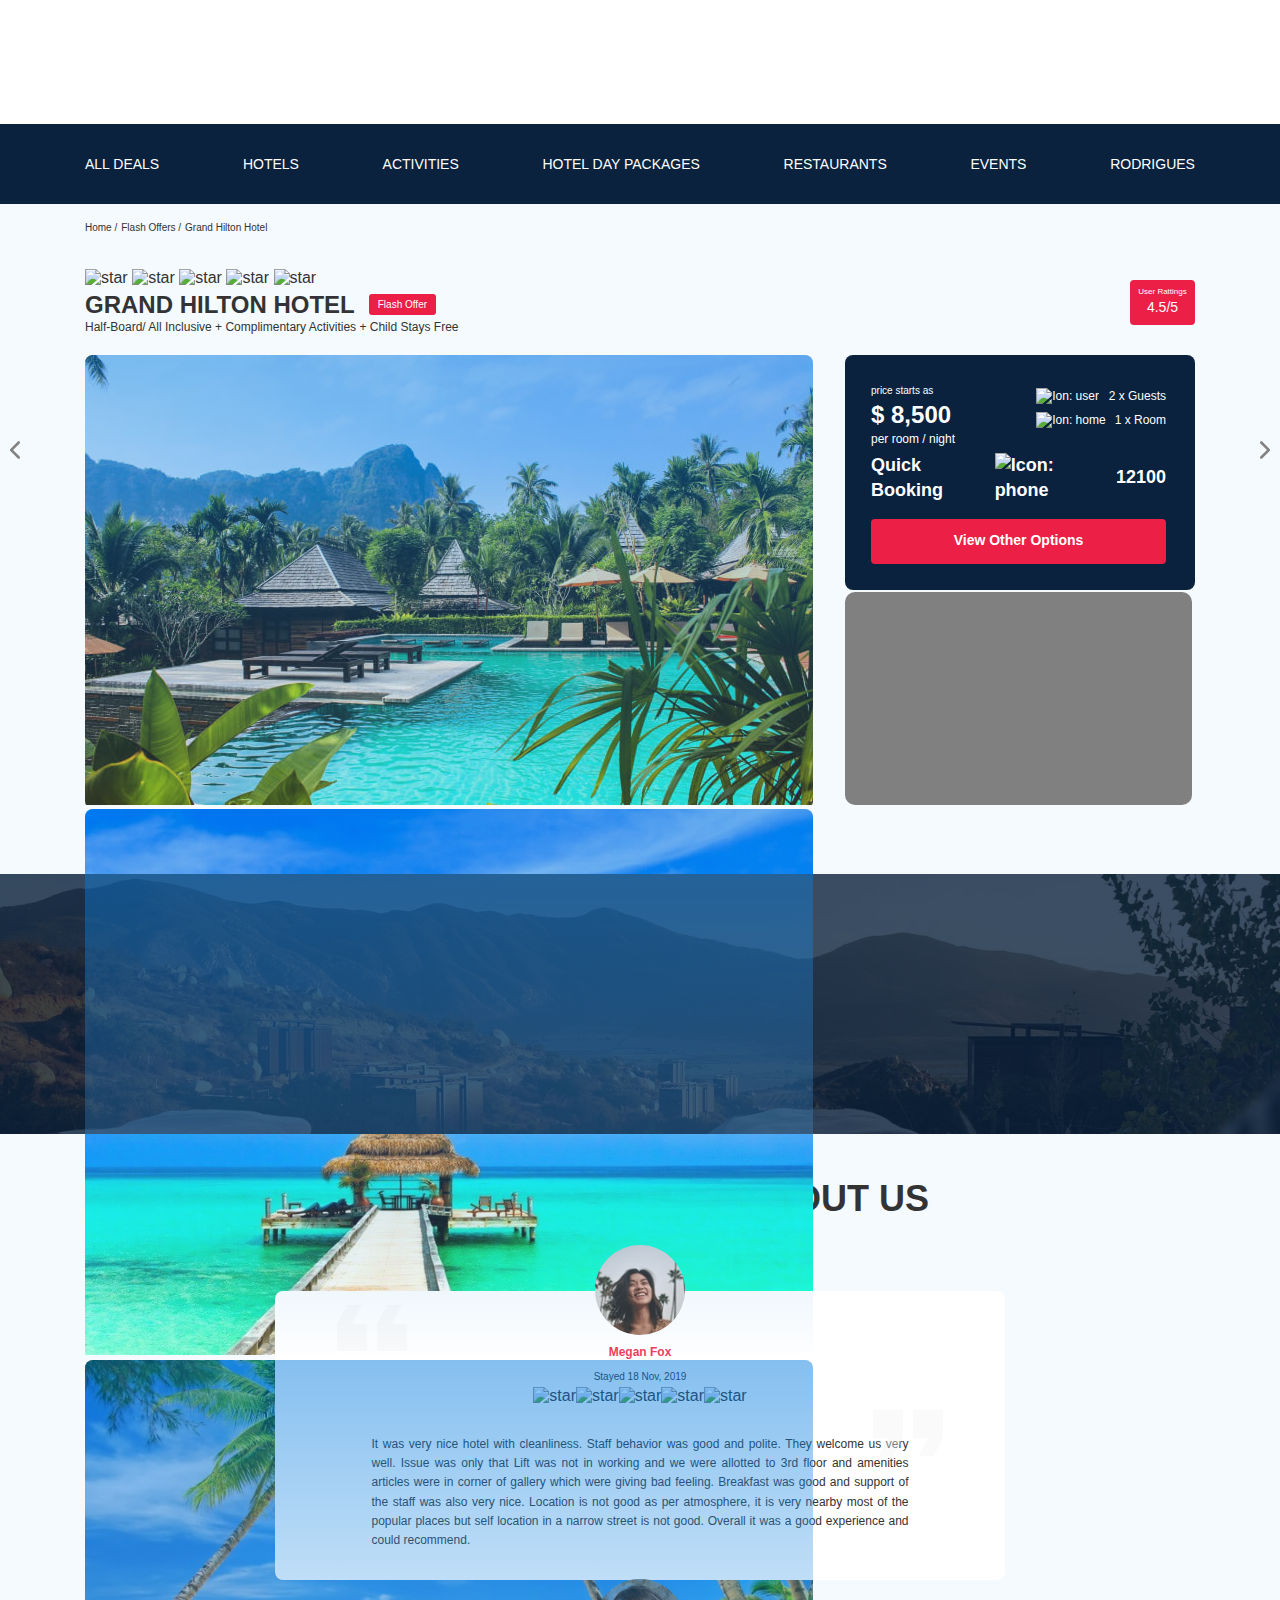
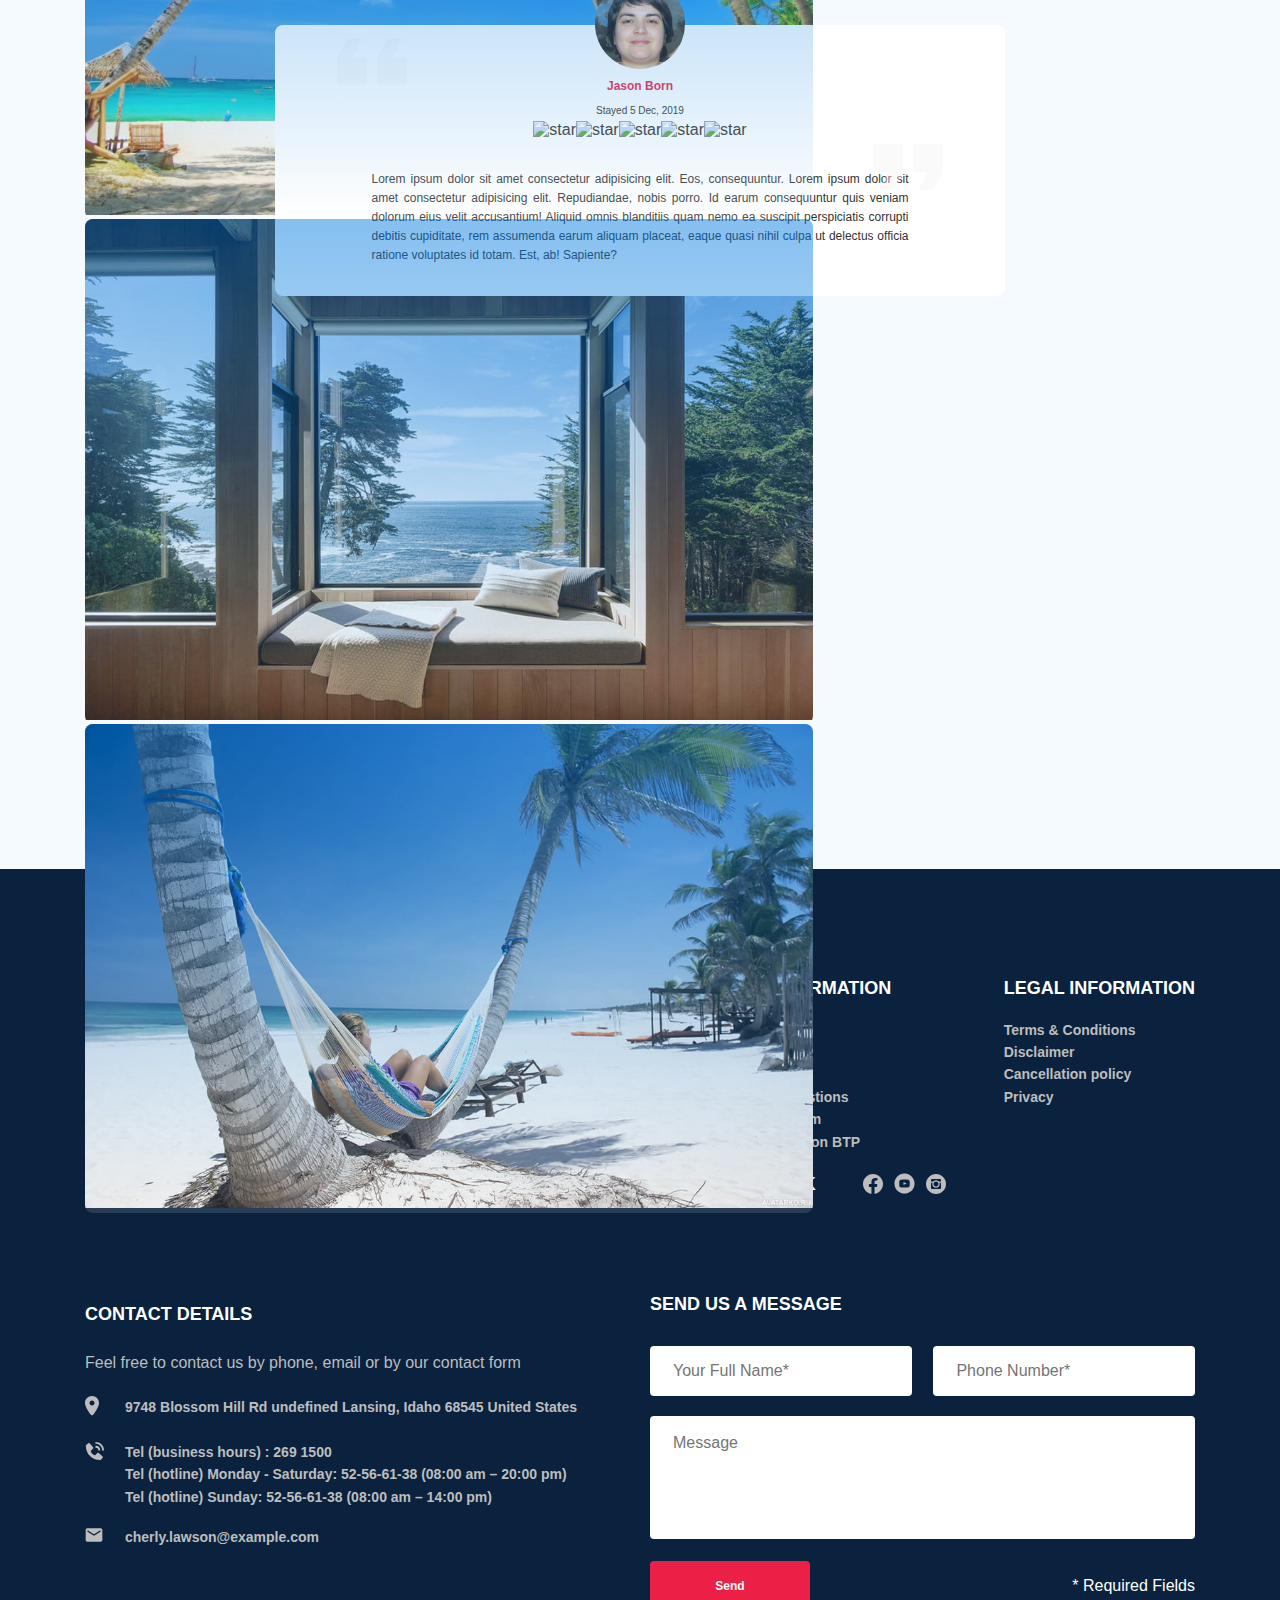
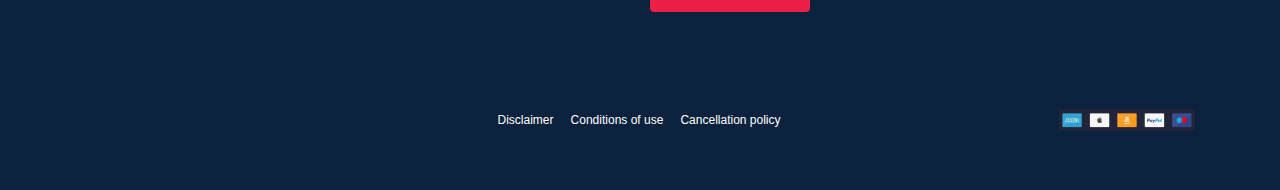
==== commit 89f14027: "доработка 2" ====
--- a/index.html
+++ b/index.html
@@ -388,13 +388,13 @@
         <div class="footer__social-network">
           <h3 class="footer__title footer__title--inline">Social Network</h3>
           <div class="footer__social-links">
-            <a href="https://www.facebook.com/Doubletree/" class="footer__link">
+            <a href="https://www.facebook.com/Doubletree/" class="footer__link-ref">
               <img src="img/facebook.svg" alt="icon: facebook">
             </a>
-            <a href="https://www.youtube.com/channel/UCqBZmHn5oL1vK7LoXkpOcsA" class="footer__link">
+            <a href="https://www.youtube.com/channel/UCqBZmHn5oL1vK7LoXkpOcsA" class="footer__link-ref">
               <img src="img/youtube.svg" alt="icon: youtube">
             </a>
-            <a href="https://www.instagram.com/doubletree/" class="footer__link">
+            <a href="https://www.instagram.com/doubletree/" class="footer__link-ref">
               <img src="img/instagram.svg" alt="icon: instagram">
             </a>
           </div>
--- a/css/style.css
+++ b/css/style.css
@@ -1,2 +1,2 @@
-*{-webkit-box-sizing:border-box;box-sizing:border-box}body{font-family:'Mulish', sans-serif;background-color:#F5FAFE;color:#333}.container{max-width:1110px;margin:auto}img{max-width:100%}.form{display:-webkit-box;display:-ms-flexbox;display:flex;-webkit-box-align:center;-ms-flex-align:center;align-items:center;-webkit-box-pack:justify;-ms-flex-pack:justify;justify-content:space-between;-ms-flex-wrap:wrap;flex-wrap:wrap}.input{background-color:#FFFFFF;border-radius:4px;border:none;padding:0 23px;height:50px}.message{background:#FFFFFF;border-radius:4px;padding:18px 23px;border:none;resize:none;overflow:hidden}.button{min-width:160px;min-height:50px;padding:18px;font-style:normal;font-weight:bold;font-size:12px;line-height:15px;color:#fff;background-color:#EC1F46;border:none;border-radius:4px;cursor:pointer}.invalid{color:#EC1F46}/*! normalize.css v8.0.1 | MIT License | github.com/necolas/normalize.css */html{line-height:1.15;-webkit-text-size-adjust:100%}body{margin:0}main{display:block}h1{font-size:2em;margin:0.67em 0}hr{-webkit-box-sizing:content-box;box-sizing:content-box;height:0;overflow:visible}pre{font-family:monospace, monospace;font-size:1em}a{background-color:transparent}abbr[title]{border-bottom:none;text-decoration:underline;-webkit-text-decoration:underline dotted;text-decoration:underline dotted}b,strong{font-weight:bolder}code,kbd,samp{font-family:monospace, monospace;font-size:1em}small{font-size:80%}sub,sup{font-size:75%;line-height:0;position:relative;vertical-align:baseline}sub{bottom:-0.25em}sup{top:-0.5em}img{border-style:none}button,input,optgroup,select,textarea{font-family:inherit;font-size:100%;line-height:1.15;margin:0}button,input{overflow:visible}button,select{text-transform:none}button,[type="button"],[type="reset"],[type="submit"]{-webkit-appearance:button}button::-moz-focus-inner,[type="button"]::-moz-focus-inner,[type="reset"]::-moz-focus-inner,[type="submit"]::-moz-focus-inner{border-style:none;padding:0}button:-moz-focusring,[type="button"]:-moz-focusring,[type="reset"]:-moz-focusring,[type="submit"]:-moz-focusring{outline:1px dotted ButtonText}fieldset{padding:0.35em 0.75em 0.625em}legend{-webkit-box-sizing:border-box;box-sizing:border-box;color:inherit;display:table;max-width:100%;padding:0;white-space:normal}progress{vertical-align:baseline}textarea{overflow:auto}[type="checkbox"],[type="radio"]{-webkit-box-sizing:border-box;box-sizing:border-box;padding:0}[type="number"]::-webkit-inner-spin-button,[type="number"]::-webkit-outer-spin-button{height:auto}[type="search"]{-webkit-appearance:textfield;outline-offset:-2px}[type="search"]::-webkit-search-decoration{-webkit-appearance:none}::-webkit-file-upload-button{-webkit-appearance:button;font:inherit}details{display:block}summary{display:list-item}template{display:none}[hidden]{display:none}.navbar{background-color:#ffffff}.navbar-top{display:-webkit-box;display:-ms-flexbox;display:flex;-webkit-box-align:center;-ms-flex-align:center;align-items:center;-webkit-box-pack:justify;-ms-flex-pack:justify;justify-content:space-between;padding-top:44px;padding-bottom:40px}.navbar-top__menu-button{display:none}.navbar__search{margin-right:auto;margin-left:108px}.navbar-bottom{background-color:#0A223D}.navbar-menu{list-style-type:none;margin:0;padding:31px 0;display:-webkit-box;display:-ms-flexbox;display:flex;-webkit-box-align:center;-ms-flex-align:center;align-items:center;-webkit-box-pack:justify;-ms-flex-pack:justify;justify-content:space-between;color:#fff}.navbar-menu__link{color:inherit;text-decoration:none;text-transform:uppercase;font-size:14px;line-height:18px}.navbar-menu__item_mobile_visible{display:none}.logo{width:177px}.search{display:-webkit-box;display:-ms-flexbox;display:flex;position:relative;overflow:hidden;border-radius:6px;height:40px}.search__input{width:350px;height:100%;padding-left:23px;padding-right:75px;background:#F5FAFE;border:none;font-size:12px;line-height:15px;color:#333}.search__button{position:absolute;top:0;right:0;width:65px;height:100%;border:none;background-color:#EC1F46;cursor:pointer}.search__button:hover{background-color:#f380b0;cursor:pointer}.user{display:-webkit-box;display:-ms-flexbox;display:flex;-webkit-box-align:center;-ms-flex-align:center;align-items:center;text-decoration:none}.user__avatar{width:40px;height:40px;border-radius:50%;-o-object-fit:cover;object-fit:cover}.user__name{margin-left:18px;font-size:14px;line-height:18px;color:#333}.breadcrump-list{display:-webkit-box;display:-ms-flexbox;display:flex;-webkit-box-align:center;-ms-flex-align:center;align-items:center;padding:17px 0;margin:0;list-style:none}.breadcrump-list__item{font-size:10px;line-height:13px}.breadcrump-list__item:not(:last-child)::after{content:'/';margin-right:4px}.breadcrump-list__link{text-decoration:none;color:inherit}.hotel{padding-top:18px;padding-bottom:69px}.hotel__stars{width:6px;height:6px}.hotel-info{display:-webkit-box;display:-ms-flexbox;display:flex;-webkit-box-align:center;-ms-flex-align:center;align-items:center;-webkit-box-pack:justify;-ms-flex-pack:justify;justify-content:space-between;padding-bottom:20px}.hotel-info__offer{margin-left:14px;margin-top:2px}.hotel-info__name{margin-top:2px;margin-bottom:0}.hotel-info__description{margin:0}.hotel-name{font-size:24px;line-height:30px}.hotel-wrapper{display:-webkit-box;display:-ms-flexbox;display:flex;-ms-flex-wrap:wrap;flex-wrap:wrap;-webkit-box-align:center;-ms-flex-align:center;align-items:center}.hotel-description{font-size:12px;line-height:15px}.hotel-grid{display:-webkit-box;display:-ms-flexbox;display:flex;-webkit-box-pack:justify;-ms-flex-pack:justify;justify-content:space-between}.hotel-right{display:-webkit-box;display:-ms-flexbox;display:flex;-webkit-box-orient:vertical;-webkit-box-direction:normal;-ms-flex-direction:column;flex-direction:column;-webkit-box-pack:justify;-ms-flex-pack:justify;justify-content:space-between}.hotel-slider{width:728px;height:450px;margin-left:0;margin-right:31px}.hotel-slider__item{width:100%;height:100%;position:relative;border-radius:8px;overflow:hidden}.hotel-slider__item:after{content:'';position:absolute;width:100%;height:100%;top:0;bottom:0;left:0;right:0;background:-webkit-gradient(linear, left top, left bottom, from(rgba(0,122,223,0.48)), to(rgba(255,255,255,0.128)));background:linear-gradient(180deg, rgba(0,122,223,0.48) 0%, rgba(255,255,255,0.128) 100%);z-index:10}.hotel-slider__button{position:absolute;top:50%;-webkit-transform:translateY(-50%);transform:translateY(-50%);z-index:99;width:30px;height:30px;border:none;cursor:pointer;background-repeat:no-repeat;background-position:center;background-size:10px;background-color:transparent}.hotel-slider__button--next{right:18px;background-image:url(../img/arrow-next.svg)}.hotel-slider__button--prev{left:18px;background-image:url(../img/arrow-prev.svg)}.stars{-ms-flex-preferred-size:100%;flex-basis:100%}.offer{font-size:10px;line-height:13px;padding:4px 9px;background-color:#EC1F46;border-radius:3px;color:#fff}.rating{max-width:65px;min-height:45px;text-align:center;color:#fff;background-color:#EC1F46;border-radius:4px}.rating__text{font-size:8px;line-height:10px}.rating__counter{font-size:14px;line-height:18px}.booking{font-family:'Nunito', sans-serif;background-color:#0A223D;color:#fff;border-radius:8px;width:350px;min-height:210px;padding:29px 29px 26px 26px}.booking__info{display:-webkit-box;display:-ms-flexbox;display:flex;-webkit-box-pack:justify;-ms-flex-pack:justify;justify-content:space-between;margin-bottom:6px}.booking__price{display:-webkit-box;display:-ms-flexbox;display:flex;-webkit-box-orient:vertical;-webkit-box-direction:normal;-ms-flex-direction:column;flex-direction:column}.booking__start{font-weight:normal;font-size:10px;line-height:14px}.booking__pricetag{font-style:normal;font-weight:800;font-size:24px;line-height:33px}.booking__per-room{font-style:normal;font-weight:normal;font-size:12px;line-height:16px}.booking__room{margin-top:4px}.booking__text{display:-webkit-box;display:-ms-flexbox;display:flex;-webkit-box-align:center;-ms-flex-align:center;align-items:center;-webkit-box-pack:justify;-ms-flex-pack:justify;justify-content:space-between;margin-bottom:8px;font-style:normal;font-weight:normal;font-size:12px;line-height:16px}.booking__description{margin-left:9px}.booking__call-center{display:-webkit-box;display:-ms-flexbox;display:flex;-webkit-box-align:center;-ms-flex-align:center;align-items:center;-webkit-box-pack:justify;-ms-flex-pack:justify;justify-content:space-between;margin-bottom:16px}.booking__heading{font-style:normal;font-weight:600;font-size:18px;line-height:25px}.booking__number{display:-webkit-box;display:-ms-flexbox;display:flex;-webkit-box-align:center;-ms-flex-align:center;align-items:center;-webkit-box-pack:justify;-ms-flex-pack:justify;justify-content:space-between;color:inherit;text-decoration:none;font-style:normal;font-weight:600;font-size:18px;line-height:25px}.booking__num{margin-left:8px}.booking__button{width:100%;min-height:35px;font-weight:600;font-size:14px;line-height:19px;border-radius:4px;padding-top:12px;padding-bottom:14px;background-color:#EC1F46;color:#fff;border:none;cursor:pointer}.booking__button:hover{background-color:#f380b0;cursor:pointer}.map{width:347px;height:213px;border-radius:10px;background-color:grey;overflow:hidden}.newsletter{height:260px;position:relative;padding:80px 0 87px 0;background-image:url(../img/newsletter-bg.jpg);background-repeat:no-repeat;background-position:center;background-size:cover}.newsletter::before{content:'';position:absolute;top:0;left:0;right:0;bottom:0;width:100%;height:100%;background-color:rgba(10,34,61,0.8)}.newsletter-wrapper{position:relative;display:-webkit-box;display:-ms-flexbox;display:flex;-webkit-box-align:center;-ms-flex-align:center;align-items:center;-webkit-box-pack:justify;-ms-flex-pack:justify;justify-content:space-between;max-width:731px;margin:auto}.newsletter-title{color:#fff;font-style:normal;font-weight:300;font-size:24px;line-height:30px}.newsletter-title__strong{display:block;font-size:36px;line-height:45px;text-transform:uppercase}.newsletter__subscribe{width:350px}.newsletter__subscribe-form{display:-webkit-box;display:-ms-flexbox;display:flex;-webkit-box-orient:vertical;-webkit-box-direction:normal;-ms-flex-direction:column;flex-direction:column;bottom:none;border-radius:4px;height:55px;overflow:hidden}.subscribe__input{position:absolute;width:100%;height:100%;border:none;padding-right:75px;padding-left:33px;font-style:normal;font-weight:300;font-size:14px;line-height:18px;border-radius:4px;overflow:hidden}.subscribe__button{position:absolute;min-width:65px;height:100%;right:0;top:0;height:100%;border:none;background-color:#EC1F46;color:#fff;cursor:pointer;border-radius:0px 4px 4px 0px}.subscribe__button:hover{background-color:#f380b0;cursor:pointer}#email-error{position:absolute;z-index:99;top:65px;left:20px;color:#EC1F46}.reviews{padding:12px 0 70px 0}.reviews__title{font-style:normal;font-weight:bold;font-size:36px;line-height:45px;text-align:center;text-transform:uppercase;margin-bottom:70px}.reviews-slider__item{position:relative;display:-webkit-box;display:-ms-flexbox;display:flex;-webkit-box-orient:vertical;-webkit-box-direction:normal;-ms-flex-direction:column;flex-direction:column;-webkit-box-align:center;-ms-flex-align:center;align-items:center;max-width:730px;margin:45px auto 0;background-color:#fff;border-radius:8px;padding:0 62px 30px}.reviews-slider__item::before{content:'';position:absolute;left:62px;top:13px;width:70px;height:47px;background-image:url(../img/quote-left.svg);background-repeat:no-repeat}.reviews-slider__item::after{content:'';position:absolute;right:62px;top:118px;width:70px;height:47px;background-image:url(../img/quote-right.svg);background-repeat:no-repeat}.reviews-slider__button{position:absolute;top:50%;-webkit-transform:translateY(-50%);transform:translateY(-50%);width:30px;height:30px;background-repeat:no-repeat;background-size:10px;background-position:center;border:none;background-color:transparent;cursor:pointer;z-index:99}.reviews-slider__button--prev{background-image:url(../img/arrow-prev-secondary.svg);left:0}.reviews-slider__button--next{background-image:url(../img/arrow-next-secondary.svg);right:0}.reviews-slider__profile{display:-webkit-box;display:-ms-flexbox;display:flex;-webkit-box-orient:vertical;-webkit-box-direction:normal;-ms-flex-direction:column;flex-direction:column;-webkit-box-align:center;-ms-flex-align:center;align-items:center;margin-top:-46px;margin-bottom:30px}.reviews-slider__avatar{width:90px;height:90px;border-radius:50%;-o-object-fit:cover;object-fit:cover}.reviews-slider__username{font-style:normal;font-weight:bold;font-size:12px;line-height:15px;color:#EC1F46;margin-top:10px;margin-bottom:10px}.reviews-slider__date{font-style:normal;font-weight:normal;font-size:10px;line-height:13px;margin-bottom:4px}.reviews-slider__rating{display:-webkit-box;display:-ms-flexbox;display:flex;-webkit-box-align:center;-ms-flex-align:center;align-items:center}.reviews-slider__text{max-width:537px;font-style:normal;font-weight:normal;font-size:12px;line-height:160%;text-align:justify;margin:auto}.activities{padding:43px 0 98px 0}.activities__title{font-style:normal;font-weight:bold;font-size:24px;line-height:30px;text-transform:uppercase;margin-bottom:57px}.activities-wrapper{display:-webkit-box;display:-ms-flexbox;display:flex;-webkit-box-pack:justify;-ms-flex-pack:justify;justify-content:space-between}.card{display:-webkit-box;display:-ms-flexbox;display:flex;position:relative;-webkit-box-orient:vertical;-webkit-box-direction:normal;-ms-flex-direction:column;flex-direction:column;-webkit-box-align:start;-ms-flex-align:start;align-items:flex-start;padding:24px 26px;width:255px;height:255px;border-radius:6px;overflow:hidden}.card::before{content:'';position:absolute;left:0;right:0;top:0;bottom:0;background:linear-gradient(179.83deg, rgba(196,196,196,0) 35.34%, #0A223D 99.85%);z-index:-1}.card__image{position:absolute;left:0;right:0;top:0;bottom:0;width:100%;height:100%;-o-object-fit:cover;object-fit:cover;z-index:-2}.card__title{margin-top:auto;margin-bottom:18px;color:#fff;font-style:normal;font-weight:bold;font-size:16px;line-height:20px}.card__button{font-style:normal;font-weight:600;font-size:12px;line-height:16px;color:#fff;padding:7px 22px;border:none;background-color:#EC1F46;border-radius:4px;cursor:pointer}.card__button:hover{background-color:#f380b0;cursor:pointer}.footer{background-color:#0A223D;color:#fff;padding-top:108px;padding-bottom:46px}.footer-wrapper{display:-ms-grid;display:grid;-ms-grid-columns:(minmax(min-content, 1fr))[4];grid-template-columns:repeat(4, minmax(-webkit-min-content, 1fr));grid-template-columns:repeat(4, minmax(min-content, 1fr));grid-row-gap:20px;grid-column-gap:22px;grid-auto-rows:minmax(40px, -webkit-min-content);grid-auto-rows:minmax(40px, min-content);-webkit-box-align:start;-ms-flex-align:start;align-items:start}.footer__logo{width:155px;-ms-grid-row:1;-ms-grid-row-span:2;grid-row:1 / 3;-ms-flex-item-align:center;-ms-grid-row-align:center;align-self:center;margin-right:30px}.footer__categories{-ms-grid-row:1;-ms-grid-row-span:3;grid-row:1 / 4}.footer__legal{display:-ms-grid;display:grid;-webkit-box-pack:end;-ms-flex-pack:end;justify-content:end}.footer__social-links{display:-webkit-box;display:-ms-flexbox;display:flex;-webkit-box-align:center;-ms-flex-align:center;align-items:center;min-width:83px;-webkit-box-pack:justify;-ms-flex-pack:justify;justify-content:space-between}.footer__social-network{display:-webkit-box;display:-ms-flexbox;display:flex;-ms-flex-line-pack:center;align-content:center;-webkit-box-align:start;-ms-flex-align:start;align-items:start;-ms-grid-row:2;-ms-grid-row-span:2;grid-row:2 / 4;grid-column:span 2}.footer__contact-details{grid-column:span 2;margin-top:10px}.footer__contact-form{grid-column:span 2}.footer__form{margin-bottom:72px}.footer__ul{padding:0;margin:0;list-style:none}.footer__title{font-style:normal;font-weight:bold;font-size:18px;line-height:23px;margin:0 0 19px 0;text-transform:uppercase}.footer__title--inline{margin:0 47px 0 0}.footer__title--mb-3{margin-bottom:28px}.footer__item{display:-webkit-box;display:-ms-flexbox;display:flex;-webkit-box-align:start;-ms-flex-align:start;align-items:flex-start;font-style:normal;font-weight:bold;font-size:14px;line-height:160%;color:#BDBDBD}.footer__item--mb-2{margin-bottom:18px}.footer__item-details,.footer__item-mail{text-decoration:none;color:inherit}.footer__item-tel{display:-webkit-box;display:-ms-flexbox;display:flex;-webkit-box-orient:vertical;-webkit-box-direction:normal;-ms-flex-direction:column;flex-direction:column;-webkit-box-align:start;-ms-flex-align:start;align-items:start}.footer__icon-wrapper{min-width:40px}.footer__text{color:#BDBDBD;margin-top:24px;margin-bottom:24px}.footer__link{text-decoration:none;color:inherit}.footer__link:hover{background:#f1c2f5}.footer__input{width:100%}.footer__input-group{margin-top:2px;-ms-flex-preferred-size:48%;flex-basis:48%}.footer__message{background:#FFFFFF;border-radius:4px;padding:18px 23px;width:545px;min-height:123px;border:none;-ms-flex-preferred-size:100%;flex-basis:100%;margin-top:15px;margin-bottom:22px;resize:none;overflow:hidden}.footer__button:hover{background-color:#f380b0;cursor:pointer}.footer__conditions{-ms-grid-column:2;-ms-grid-column-span:3;grid-column:2 / 5;-ms-grid-row:5;-ms-grid-row-span:1;grid-row:5 / 6;display:-webkit-box;display:-ms-flexbox;display:flex;-webkit-box-pack:justify;-ms-flex-pack:justify;justify-content:space-between;-webkit-box-align:center;-ms-flex-align:center;align-items:center;padding-top:5px}.footer__conditions-links{grid-column:span 2;display:-webkit-box;display:-ms-flexbox;display:flex;-webkit-box-align:center;-ms-flex-align:center;align-items:center;-webkit-box-pack:justify;-ms-flex-pack:justify;justify-content:space-between;width:283px;height:15px;margin-left:130px;font-style:normal;font-weight:normal;font-size:12px;line-height:15px;color:#fff}.footer__conditions-formpay{width:136px;height:22px}.modal__overlay{position:fixed;left:0;top:0;right:0;bottom:0;background-color:rgba(0,143,223,0.39);z-index:100;visibility:hidden;opacity:0;-webkit-transition:opacity 0.2s;transition:opacity 0.2s}.modal__overlay--visible{visibility:visible;opacity:1}.modal__dialog{position:fixed;top:50%;left:50%;max-width:478px;padding:33px 88px;background-color:#0A223D;-webkit-transform:translate(-50%, -50%);transform:translate(-50%, -50%);color:#fff;border-radius:8px;z-index:101;visibility:hidden;opacity:0;-webkit-transition:opacity 0.2s;transition:opacity 0.2s}.modal__dialog--visible{visibility:visible;opacity:1}.modal__close{position:absolute;top:17px;right:18px;text-decoration:none;cursor:pointer}.modal__title{font-style:normal;font-weight:bold;font-size:18px;line-height:23px;margin-bottom:15px;text-transform:uppercase;text-align:center}.modal__input{width:100%;margin-top:15px}.modal__message{width:100%;min-height:123px;margin-top:15px}.modal__button{margin-top:15px}.modal__info{font-style:normal;font-weight:bold;font-size:12px;line-height:15px;color:#E0E0E0;overflow:hidden}@media (max-width: 1200px){.container{max-width:960px}.hotel__slider{width:590px}.hotel-slider__image{width:100%;height:100%;-o-object-fit:cover;object-fit:cover}.card{width:230px;height:230px}.footer__input-group{-ms-flex-preferred-size:100%;flex-basis:100%;margin-bottom:10px}}@media (max-width: 992px){.container,.newsletter-wrapper{max-width:700px}.logo{width:132px}.navbar-top{padding-top:30px;padding-bottom:30px}.navbar__search{margin-left:47px}.navbar-menu{padding-top:22px;padding-bottom:22px}.navbar-menu__link{font-size:12px;line-height:15px}.search__input{width:340px}.search__button:hover{background-color:#EC1F46;cursor:pointer}.hotel{padding-bottom:58px}.hotel-grid{-webkit-box-orient:vertical;-webkit-box-direction:normal;-ms-flex-direction:column;flex-direction:column}.hotel__slider{margin-bottom:30px}.hotel-right{-webkit-box-orient:horizontal;-webkit-box-direction:normal;-ms-flex-direction:row;flex-direction:row}.hotel-slider{width:100%}.booking{width:340px}.booking__button:hover{background-color:#EC1F46;cursor:pointer}.map{width:340px}.newsletter{padding-top:72px}.subscribe__button:hover{background-color:#EC1F46;cursor:pointer}.reviews__title{margin-top:28px;margin-bottom:48px;font-size:30px;line-height:38px}.reviews-slider__item{max-width:580px}.activities{padding-top:30px;padding-bottom:50px}.activities-wrapper{-ms-flex-wrap:wrap;flex-wrap:wrap}.activities__card{margin-bottom:20px}.card{width:340px;height:255px}.card__title{margin-top:120px;width:66%}.card__button:hover{background-color:#EC1F46;cursor:pointer}.footer{padding-top:72px}.footer-wrapper{-ms-grid-columns:(1fr)[6];grid-template-columns:repeat(6, 1fr);grid-row-gap:44px;grid-column-gap:10px}.footer__input-group{-ms-flex-preferred-size:48%;flex-basis:48%;margin-bottom:9px}.footer__title{margin-top:4px;margin-bottom:18px}.footer__title--mb-3{margin-top:0px;margin-bottom:29px}.footer__logo{-ms-grid-row:1;-ms-grid-row-span:1;grid-row:1 / 2;-ms-grid-column:1;-ms-grid-column-span:1;grid-column:1 / 2;font-style:normal;font-weight:normal;font-size:35px;line-height:35px;width:98px}.footer__social-network{-ms-grid-row:1;-ms-grid-row-span:1;grid-row:1 / 2;-ms-grid-column:2;-ms-grid-column-span:4;grid-column:2 / 6;-ms-flex-item-align:center;-ms-grid-row-align:center;align-self:center;margin-top:30px;margin-left:67px}.footer__categories{-ms-grid-row:2;-ms-grid-row-span:1;grid-row:2 / 3;-ms-grid-column:1;-ms-grid-column-span:2;grid-column:1 / 3}.footer__legal{-ms-grid-row:2;-ms-grid-row-span:1;grid-row:2 / 3;-ms-grid-column:5;-ms-grid-column-span:2;grid-column:5 / 7;-webkit-box-pack:center;-ms-flex-pack:center;justify-content:center}.footer__additional{-ms-grid-row:2;-ms-grid-row-span:1;grid-row:2 / 3;-ms-grid-column:2;-ms-grid-column-span:3;grid-column:2 / 5;margin-left:80px}.footer__contact-details{-ms-grid-row:3;grid-row:3;grid-column:span 5;margin-top:20px}.footer__contact-form{-ms-grid-row:4;grid-row:4;grid-column:span 5;max-width:539px}.footer__message{margin-top:6px}.footer__info{font-size:12px;line-height:15px}.footer__button:hover{background-color:#EC1F46;cursor:pointer}.footer__conditions{-ms-grid-row:5;grid-row:5;-ms-grid-column:1;-ms-grid-column-span:6;grid-column:1 / 7;padding-top:0}.footer__conditions-links{-ms-grid-column:1;-ms-grid-column-span:2;grid-column:1 / 3;margin-left:0}.modal__dialog{padding:25px 55px}}@media (max-width: 768px){.container{max-width:576px;width:92%}body{padding-top:78px}.navbar--mobile-fixed{position:fixed;left:0;top:0;right:0;z-index:99}.navbar__search_mobile_hidden,.navbar__user_mobile_hidden{display:none}.navbar__search_mobile_visible,.navbar__user_mobile_visible{display:-webkit-box;display:-ms-flexbox;display:flex}.navbar__user{-webkit-box-orient:vertical;-webkit-box-direction:normal;-ms-flex-direction:column;flex-direction:column;-webkit-box-pack:center;-ms-flex-pack:center;justify-content:center}.navbar-bottom{display:none;position:fixed;left:0;right:0;bottom:0;top:78px;padding-top:30px}.navbar-bottom--visible{display:block}.navbar-menu{-webkit-box-orient:vertical;-webkit-box-direction:normal;-ms-flex-direction:column;flex-direction:column}.navbar-menu__item{margin-bottom:20px}.navbar-menu__item_mobile_visible{display:block}.menu-button{display:-webkit-box;display:-ms-flexbox;display:flex;width:16px;height:11px;padding:0;-webkit-box-align:center;-ms-flex-align:center;align-items:center;-webkit-box-pack:justify;-ms-flex-pack:justify;justify-content:space-between;-webkit-box-orient:vertical;-webkit-box-direction:normal;-ms-flex-direction:column;flex-direction:column;border:none;background-color:#fff;cursor:pointer}.menu-button__line{width:16px;height:1px;background:#333}.user__name_light{color:#fff;margin-left:0;margin-top:10px}.stars{-ms-flex-preferred-size:auto;flex-basis:auto}.hotel-name{-ms-flex-preferred-size:100%;flex-basis:100%}.hotel-wrapper{-webkit-box-pack:justify;-ms-flex-pack:justify;justify-content:space-between}.hotel-info__text{width:100%}.hotel-info__name{margin-top:10px;margin-bottom:0}.hotel-info__rating{display:none}.hotel-info__offer{-webkit-box-ordinal-group:0;-ms-flex-order:-1;order:-1;margin-left:0}.hotel-right{-webkit-box-orient:vertical;-webkit-box-direction:normal;-ms-flex-direction:column;flex-direction:column;min-height:450px}.hotel-slider{height:350px}.booking{width:100%}.map{width:100%}.newsletter-wrapper{max-width:576px;width:92%;-webkit-box-orient:vertical;-webkit-box-direction:normal;-ms-flex-direction:column;flex-direction:column;-webkit-box-align:start;-ms-flex-align:start;align-items:flex-start}.reviews__title{font-size:30px;line-height:38px}.reviews-slider__item{padding:0 30px 30px}.reviews-slider__item:after,.reviews-slider__item:before{display:none}.reviews-slider__button{top:32px}.reviews-slider__button--prev{left:50%;-webkit-transform:translate -50%,0;transform:translate -50%,0;margin-left:-65px}.reviews-slider__button--next{right:50%;-webkit-transform:translate 50%,0;transform:translate 50%,0;margin-right:-65px}.activities{padding-top:40px;padding-bottom:60px}.card{width:49%;height:255px}.footer__form{margin-bottom:16px}.footer__input-group{-ms-flex-preferred-size:100%;flex-basis:100%}.modal__dialog{padding:15px 40px}.modal__input{height:40px;font-size:70%}.modal__title{font-size:15px;line-height:18px}.modal__message{min-height:80px;margin-bottom:10px;overflow:hidden}.modal__button{min-width:90px;min-height:20px;padding:10px;margin-bottom:5px}}@media (max-width: 576px){.logo{width:99px}.breadcrump{width:92%}.hotel{padding-top:3px}.hotel-info{padding-bottom:38px}.hotel__slider{margin-bottom:20px;margin-right:0}.hotel-slider{height:179px}.newsletter{padding:76px 0 83px 0}.newsletter-title__strong{font-size:30px;line-height:38px}.newsletter__title{margin-bottom:37px;font-size:20px;line-height:25px}.subscribe{width:100%}.card{width:100%}.footer-wrapper{width:100%;-ms-grid-columns:1fr;grid-template-columns:1fr}.footer__logo{-ms-grid-row:1;grid-row:1;-ms-grid-column:1;grid-column:1}.footer__social-network{-ms-grid-row:2;grid-row:2;-ms-grid-column:1;grid-column:1;margin-left:0}.footer__additional{-ms-grid-row:3;grid-row:3;-ms-grid-column:1;grid-column:1;margin-left:0}.footer__categories{-ms-grid-row:4;grid-row:4;-ms-grid-column:1;grid-column:1}.footer__legal{-ms-grid-row:5;grid-row:5;-ms-grid-column:1;grid-column:1;-webkit-box-pack:start;-ms-flex-pack:start;justify-content:start}.footer__contact-details{-ms-grid-row:6;grid-row:6;-ms-grid-column:1;grid-column:1}.footer__contact-form{-ms-grid-row:7;grid-row:7;-ms-grid-column:1;grid-column:1}.footer__message{width:100%}.footer__info{margin-right:100px;left:0;margin-bottom:15px}.footer__conditions{-ms-grid-column:1;grid-column:1;-ms-grid-row:8;grid-row:8;-webkit-box-orient:vertical;-webkit-box-direction:normal;-ms-flex-direction:column;flex-direction:column;-webkit-box-align:start;-ms-flex-align:start;align-items:flex-start}.footer__conditions-links{margin-bottom:7px}.modal__close{width:13px;height:13px;top:11px;right:11px}.modal__dialog{padding:10px 25px}.modal__input{height:25px;font-size:70%}.modal__title{font-size:11px;line-height:15px;margin-right:5px}.modal__message{min-height:100%;margin-bottom:10px;overflow:hidden;padding:10px}.modal__button{min-width:100%;min-height:20px;font-size:10px;line-height:13px;padding:10px;margin-bottom:0}.modal__info{font-size:10px;line-height:13px}}@media (max-width: 320px){.footer__form{margin-bottom:0px}.footer-wrapper{-ms-grid-columns:1fr;grid-template-columns:1fr}.footer__logo{-ms-grid-row:1;grid-row:1;-ms-grid-column:1;grid-column:1}.footer__social-network{-ms-grid-row:2;grid-row:2;-ms-grid-column:1;grid-column:1}.footer__additional{-ms-grid-row:3;grid-row:3;-ms-grid-column:1;grid-column:1}.footer__categories{-ms-grid-row:4;grid-row:4;-ms-grid-column:1;grid-column:1}.footer__legal{-ms-grid-row:5;grid-row:5;-ms-grid-column:1;grid-column:1}.footer__contact-details{-ms-grid-row:6;grid-row:6;-ms-grid-column:1;grid-column:1}.footer__contact-form{-ms-grid-row:7;grid-row:7;-ms-grid-column:1;grid-column:1}.footer__message{width:100%}.footer__button{-webkit-box-ordinal-group:2;-ms-flex-order:1;order:1;left:0}.footer__conditions{-ms-grid-column:1;grid-column:1;-ms-grid-row:8;grid-row:8;-webkit-box-orient:vertical;-webkit-box-direction:normal;-ms-flex-direction:column;flex-direction:column;-webkit-box-align:start;-ms-flex-align:start;align-items:flex-start}.footer__conditions-links{margin-bottom:10px}.modal__close{top:9px;right:9px;width:10px;height:10px}.modal__dialog{padding:10px 20px}.modal__input{height:20px;font-size:60%;padding:10px}.modal__title{font-size:10px;line-height:12px}.modal__message{min-height:100%;margin-bottom:10px;overflow:hidden;padding:10px}.modal__button{width:100%;min-height:20px;font-size:10px;line-height:13px;padding:5px;margin-bottom:5px}.modal__info{font-size:8px;line-height:10px}}
+*{-webkit-box-sizing:border-box;box-sizing:border-box}body{font-family:'Mulish', sans-serif;background-color:#F5FAFE;color:#333}.container{max-width:1110px;margin:auto}img{max-width:100%}.form{display:-webkit-box;display:-ms-flexbox;display:flex;-webkit-box-align:center;-ms-flex-align:center;align-items:center;-webkit-box-pack:justify;-ms-flex-pack:justify;justify-content:space-between;-ms-flex-wrap:wrap;flex-wrap:wrap}.input{background-color:#FFFFFF;border-radius:4px;border:none;padding:0 23px;height:50px}.message{background:#FFFFFF;border-radius:4px;padding:18px 23px;border:none;resize:none;overflow:hidden}.button{min-width:160px;min-height:50px;padding:18px;font-style:normal;font-weight:bold;font-size:12px;line-height:15px;color:#fff;background-color:#EC1F46;border:none;border-radius:4px;cursor:pointer}.invalid{color:#EC1F46}/*! normalize.css v8.0.1 | MIT License | github.com/necolas/normalize.css */html{line-height:1.15;-webkit-text-size-adjust:100%}body{margin:0}main{display:block}h1{font-size:2em;margin:0.67em 0}hr{-webkit-box-sizing:content-box;box-sizing:content-box;height:0;overflow:visible}pre{font-family:monospace, monospace;font-size:1em}a{background-color:transparent}abbr[title]{border-bottom:none;text-decoration:underline;-webkit-text-decoration:underline dotted;text-decoration:underline dotted}b,strong{font-weight:bolder}code,kbd,samp{font-family:monospace, monospace;font-size:1em}small{font-size:80%}sub,sup{font-size:75%;line-height:0;position:relative;vertical-align:baseline}sub{bottom:-0.25em}sup{top:-0.5em}img{border-style:none}button,input,optgroup,select,textarea{font-family:inherit;font-size:100%;line-height:1.15;margin:0}button,input{overflow:visible}button,select{text-transform:none}button,[type="button"],[type="reset"],[type="submit"]{-webkit-appearance:button}button::-moz-focus-inner,[type="button"]::-moz-focus-inner,[type="reset"]::-moz-focus-inner,[type="submit"]::-moz-focus-inner{border-style:none;padding:0}button:-moz-focusring,[type="button"]:-moz-focusring,[type="reset"]:-moz-focusring,[type="submit"]:-moz-focusring{outline:1px dotted ButtonText}fieldset{padding:0.35em 0.75em 0.625em}legend{-webkit-box-sizing:border-box;box-sizing:border-box;color:inherit;display:table;max-width:100%;padding:0;white-space:normal}progress{vertical-align:baseline}textarea{overflow:auto}[type="checkbox"],[type="radio"]{-webkit-box-sizing:border-box;box-sizing:border-box;padding:0}[type="number"]::-webkit-inner-spin-button,[type="number"]::-webkit-outer-spin-button{height:auto}[type="search"]{-webkit-appearance:textfield;outline-offset:-2px}[type="search"]::-webkit-search-decoration{-webkit-appearance:none}::-webkit-file-upload-button{-webkit-appearance:button;font:inherit}details{display:block}summary{display:list-item}template{display:none}[hidden]{display:none}.navbar{background-color:#ffffff}.navbar-top{display:-webkit-box;display:-ms-flexbox;display:flex;-webkit-box-align:center;-ms-flex-align:center;align-items:center;-webkit-box-pack:justify;-ms-flex-pack:justify;justify-content:space-between;padding-top:44px;padding-bottom:40px}.navbar-top__menu-button{display:none}.navbar__search{margin-right:auto;margin-left:108px}.navbar-bottom{background-color:#0A223D}.navbar-menu{list-style-type:none;margin:0;padding:31px 0;display:-webkit-box;display:-ms-flexbox;display:flex;-webkit-box-align:center;-ms-flex-align:center;align-items:center;-webkit-box-pack:justify;-ms-flex-pack:justify;justify-content:space-between;color:#fff}.navbar-menu__link{color:inherit;text-decoration:none;text-transform:uppercase;font-size:14px;line-height:18px}.navbar-menu__item_mobile_visible{display:none}.logo{width:177px}.search{display:-webkit-box;display:-ms-flexbox;display:flex;position:relative;overflow:hidden;border-radius:6px;height:40px}.search__input{width:350px;height:100%;padding-left:23px;padding-right:75px;background:#F5FAFE;border:none;font-size:12px;line-height:15px;color:#333}.search__button{position:absolute;top:0;right:0;width:65px;height:100%;border:none;background-color:#EC1F46;cursor:pointer}.search__button:hover{background-color:#f380b0;cursor:pointer}.user{display:-webkit-box;display:-ms-flexbox;display:flex;-webkit-box-align:center;-ms-flex-align:center;align-items:center;text-decoration:none}.user__avatar{width:40px;height:40px;border-radius:50%;-o-object-fit:cover;object-fit:cover}.user__name{margin-left:18px;font-size:14px;line-height:18px;color:#333}.breadcrump-list{display:-webkit-box;display:-ms-flexbox;display:flex;-webkit-box-align:center;-ms-flex-align:center;align-items:center;padding:17px 0;margin:0;list-style:none}.breadcrump-list__item{font-size:10px;line-height:13px}.breadcrump-list__item:not(:last-child)::after{content:'/';margin-right:4px}.breadcrump-list__link{text-decoration:none;color:inherit}.hotel{padding-top:18px;padding-bottom:69px}.hotel__stars{width:6px;height:6px}.hotel-info{display:-webkit-box;display:-ms-flexbox;display:flex;-webkit-box-align:center;-ms-flex-align:center;align-items:center;-webkit-box-pack:justify;-ms-flex-pack:justify;justify-content:space-between;padding-bottom:20px}.hotel-info__offer{margin-left:14px;margin-top:2px}.hotel-info__name{margin-top:2px;margin-bottom:0}.hotel-info__description{margin:0}.hotel-name{font-size:24px;line-height:30px}.hotel-wrapper{display:-webkit-box;display:-ms-flexbox;display:flex;-ms-flex-wrap:wrap;flex-wrap:wrap;-webkit-box-align:center;-ms-flex-align:center;align-items:center}.hotel-description{font-size:12px;line-height:15px}.hotel-grid{display:-webkit-box;display:-ms-flexbox;display:flex;-webkit-box-pack:justify;-ms-flex-pack:justify;justify-content:space-between}.hotel-right{display:-webkit-box;display:-ms-flexbox;display:flex;-webkit-box-orient:vertical;-webkit-box-direction:normal;-ms-flex-direction:column;flex-direction:column;-webkit-box-pack:justify;-ms-flex-pack:justify;justify-content:space-between}.hotel-slider{width:728px;height:450px;margin-left:0;margin-right:31px}.hotel-slider__item{width:100%;height:100%;position:relative;border-radius:8px;overflow:hidden}.hotel-slider__item:after{content:'';position:absolute;width:100%;height:100%;top:0;bottom:0;left:0;right:0;background:-webkit-gradient(linear, left top, left bottom, from(rgba(0,122,223,0.48)), to(rgba(255,255,255,0.128)));background:linear-gradient(180deg, rgba(0,122,223,0.48) 0%, rgba(255,255,255,0.128) 100%);z-index:10}.hotel-slider__button{position:absolute;top:50%;-webkit-transform:translateY(-50%);transform:translateY(-50%);z-index:99;width:30px;height:30px;border:none;cursor:pointer;background-repeat:no-repeat;background-position:center;background-size:10px;background-color:transparent}.hotel-slider__button--next{right:18px;background-image:url(../img/arrow-next.svg)}.hotel-slider__button--prev{left:18px;background-image:url(../img/arrow-prev.svg)}.stars{-ms-flex-preferred-size:100%;flex-basis:100%}.offer{font-size:10px;line-height:13px;padding:4px 9px;background-color:#EC1F46;border-radius:3px;color:#fff}.rating{max-width:65px;min-height:45px;text-align:center;color:#fff;background-color:#EC1F46;border-radius:4px}.rating__text{font-size:8px;line-height:10px}.rating__counter{font-size:14px;line-height:18px}.booking{font-family:'Nunito', sans-serif;background-color:#0A223D;color:#fff;border-radius:8px;width:350px;min-height:210px;padding:29px 29px 26px 26px}.booking__info{display:-webkit-box;display:-ms-flexbox;display:flex;-webkit-box-pack:justify;-ms-flex-pack:justify;justify-content:space-between;margin-bottom:6px}.booking__price{display:-webkit-box;display:-ms-flexbox;display:flex;-webkit-box-orient:vertical;-webkit-box-direction:normal;-ms-flex-direction:column;flex-direction:column}.booking__start{font-weight:normal;font-size:10px;line-height:14px}.booking__pricetag{font-style:normal;font-weight:800;font-size:24px;line-height:33px}.booking__per-room{font-style:normal;font-weight:normal;font-size:12px;line-height:16px}.booking__room{margin-top:4px}.booking__text{display:-webkit-box;display:-ms-flexbox;display:flex;-webkit-box-align:center;-ms-flex-align:center;align-items:center;-webkit-box-pack:justify;-ms-flex-pack:justify;justify-content:space-between;margin-bottom:8px;font-style:normal;font-weight:normal;font-size:12px;line-height:16px}.booking__description{margin-left:9px}.booking__call-center{display:-webkit-box;display:-ms-flexbox;display:flex;-webkit-box-align:center;-ms-flex-align:center;align-items:center;-webkit-box-pack:justify;-ms-flex-pack:justify;justify-content:space-between;margin-bottom:16px}.booking__heading{font-style:normal;font-weight:600;font-size:18px;line-height:25px}.booking__number{display:-webkit-box;display:-ms-flexbox;display:flex;-webkit-box-align:center;-ms-flex-align:center;align-items:center;-webkit-box-pack:justify;-ms-flex-pack:justify;justify-content:space-between;color:inherit;text-decoration:none;font-style:normal;font-weight:600;font-size:18px;line-height:25px}.booking__num{margin-left:8px}.booking__button{width:100%;min-height:35px;font-weight:600;font-size:14px;line-height:19px;border-radius:4px;padding-top:12px;padding-bottom:14px;background-color:#EC1F46;color:#fff;border:none;cursor:pointer}.booking__button:hover{background-color:#f380b0;cursor:pointer}.map{width:347px;height:213px;border-radius:10px;background-color:grey;overflow:hidden}.newsletter{height:260px;position:relative;padding:80px 0 87px 0;background-image:url(../img/newsletter-bg.jpg);background-repeat:no-repeat;background-position:center;background-size:cover}.newsletter::before{content:'';position:absolute;top:0;left:0;right:0;bottom:0;width:100%;height:100%;background-color:rgba(10,34,61,0.8)}.newsletter-wrapper{position:relative;display:-webkit-box;display:-ms-flexbox;display:flex;-webkit-box-align:center;-ms-flex-align:center;align-items:center;-webkit-box-pack:justify;-ms-flex-pack:justify;justify-content:space-between;max-width:731px;margin:auto}.newsletter-title{color:#fff;font-style:normal;font-weight:300;font-size:24px;line-height:30px}.newsletter-title__strong{display:block;font-size:36px;line-height:45px;text-transform:uppercase}.newsletter__subscribe{width:350px}.newsletter__subscribe-form{display:-webkit-box;display:-ms-flexbox;display:flex;-webkit-box-orient:vertical;-webkit-box-direction:normal;-ms-flex-direction:column;flex-direction:column;bottom:none;border-radius:4px;height:55px;overflow:hidden}.subscribe__input{position:absolute;width:100%;height:100%;border:none;padding-right:75px;padding-left:33px;font-style:normal;font-weight:300;font-size:14px;line-height:18px;border-radius:4px;overflow:hidden}.subscribe__button{position:absolute;min-width:65px;height:100%;right:0;top:0;height:100%;border:none;background-color:#EC1F46;color:#fff;cursor:pointer;border-radius:0px 4px 4px 0px}.subscribe__button:hover{background-color:#f380b0;cursor:pointer}#email-error{position:absolute;z-index:99;top:65px;left:20px;color:#EC1F46}.reviews{padding:12px 0 70px 0}.reviews__title{font-style:normal;font-weight:bold;font-size:36px;line-height:45px;text-align:center;text-transform:uppercase;margin-bottom:70px}.reviews-slider__item{position:relative;display:-webkit-box;display:-ms-flexbox;display:flex;-webkit-box-orient:vertical;-webkit-box-direction:normal;-ms-flex-direction:column;flex-direction:column;-webkit-box-align:center;-ms-flex-align:center;align-items:center;max-width:730px;margin:45px auto 0;background-color:#fff;border-radius:8px;padding:0 62px 30px}.reviews-slider__item::before{content:'';position:absolute;left:62px;top:13px;width:70px;height:47px;background-image:url(../img/quote-left.svg);background-repeat:no-repeat}.reviews-slider__item::after{content:'';position:absolute;right:62px;top:118px;width:70px;height:47px;background-image:url(../img/quote-right.svg);background-repeat:no-repeat}.reviews-slider__button{position:absolute;top:50%;-webkit-transform:translateY(-50%);transform:translateY(-50%);width:30px;height:30px;background-repeat:no-repeat;background-size:10px;background-position:center;border:none;background-color:transparent;cursor:pointer;z-index:99}.reviews-slider__button--prev{background-image:url(../img/arrow-prev-secondary.svg);left:0}.reviews-slider__button--next{background-image:url(../img/arrow-next-secondary.svg);right:0}.reviews-slider__profile{display:-webkit-box;display:-ms-flexbox;display:flex;-webkit-box-orient:vertical;-webkit-box-direction:normal;-ms-flex-direction:column;flex-direction:column;-webkit-box-align:center;-ms-flex-align:center;align-items:center;margin-top:-46px;margin-bottom:30px}.reviews-slider__avatar{width:90px;height:90px;border-radius:50%;-o-object-fit:cover;object-fit:cover}.reviews-slider__username{font-style:normal;font-weight:bold;font-size:12px;line-height:15px;color:#EC1F46;margin-top:10px;margin-bottom:10px}.reviews-slider__date{font-style:normal;font-weight:normal;font-size:10px;line-height:13px;margin-bottom:4px}.reviews-slider__rating{display:-webkit-box;display:-ms-flexbox;display:flex;-webkit-box-align:center;-ms-flex-align:center;align-items:center}.reviews-slider__text{max-width:537px;font-style:normal;font-weight:normal;font-size:12px;line-height:160%;text-align:justify;margin:auto}.activities{padding:43px 0 98px 0}.activities__title{font-style:normal;font-weight:bold;font-size:24px;line-height:30px;text-transform:uppercase;margin-bottom:57px}.activities-wrapper{display:-webkit-box;display:-ms-flexbox;display:flex;-webkit-box-pack:justify;-ms-flex-pack:justify;justify-content:space-between}.card{display:-webkit-box;display:-ms-flexbox;display:flex;position:relative;-webkit-box-orient:vertical;-webkit-box-direction:normal;-ms-flex-direction:column;flex-direction:column;-webkit-box-align:start;-ms-flex-align:start;align-items:flex-start;padding:24px 26px;width:255px;height:255px;border-radius:6px;overflow:hidden}.card::before{content:'';position:absolute;left:0;right:0;top:0;bottom:0;background:linear-gradient(179.83deg, rgba(196,196,196,0) 35.34%, #0A223D 99.85%);z-index:-1}.card__image{position:absolute;left:0;right:0;top:0;bottom:0;width:100%;height:100%;-o-object-fit:cover;object-fit:cover;z-index:-2}.card__title{margin-top:auto;margin-bottom:18px;color:#fff;font-style:normal;font-weight:bold;font-size:16px;line-height:20px}.card__button{font-style:normal;font-weight:600;font-size:12px;line-height:16px;color:#fff;padding:7px 22px;border:none;background-color:#EC1F46;border-radius:4px;cursor:pointer}.card__button:hover{background-color:#f380b0;cursor:pointer}.footer{background-color:#0A223D;color:#fff;padding-top:108px;padding-bottom:46px}.footer-wrapper{display:-ms-grid;display:grid;-ms-grid-columns:(minmax(min-content, 1fr))[4];grid-template-columns:repeat(4, minmax(-webkit-min-content, 1fr));grid-template-columns:repeat(4, minmax(min-content, 1fr));grid-row-gap:20px;grid-column-gap:22px;grid-auto-rows:minmax(40px, -webkit-min-content);grid-auto-rows:minmax(40px, min-content);-webkit-box-align:start;-ms-flex-align:start;align-items:start}.footer__logo{width:155px;-ms-grid-row:1;-ms-grid-row-span:2;grid-row:1 / 3;-ms-flex-item-align:center;-ms-grid-row-align:center;align-self:center;margin-right:30px}.footer__categories{-ms-grid-row:1;-ms-grid-row-span:3;grid-row:1 / 4}.footer__legal{display:-ms-grid;display:grid;-webkit-box-pack:end;-ms-flex-pack:end;justify-content:end}.footer__social-links{display:-webkit-box;display:-ms-flexbox;display:flex;-webkit-box-align:center;-ms-flex-align:center;align-items:center;min-width:83px;-webkit-box-pack:justify;-ms-flex-pack:justify;justify-content:space-between}.footer__social-network{display:-webkit-box;display:-ms-flexbox;display:flex;-ms-flex-line-pack:center;align-content:center;-webkit-box-align:start;-ms-flex-align:start;align-items:start;-ms-grid-row:2;-ms-grid-row-span:2;grid-row:2 / 4;grid-column:span 2}.footer__contact-details{grid-column:span 2;margin-top:10px}.footer__contact-form{grid-column:span 2}.footer__form{margin-bottom:72px}.footer__ul{padding:0;margin:0;list-style:none}.footer__title{font-style:normal;font-weight:bold;font-size:18px;line-height:23px;margin:0 0 19px 0;text-transform:uppercase}.footer__title--inline{margin:0 47px 0 0}.footer__title--mb-3{margin-bottom:28px}.footer__item{display:-webkit-box;display:-ms-flexbox;display:flex;-webkit-box-align:start;-ms-flex-align:start;align-items:flex-start;font-style:normal;font-weight:bold;font-size:14px;line-height:160%;color:#BDBDBD}.footer__item--mb-2{margin-bottom:18px}.footer__item-details,.footer__item-mail{text-decoration:none;color:inherit}.footer__item-tel{display:-webkit-box;display:-ms-flexbox;display:flex;-webkit-box-orient:vertical;-webkit-box-direction:normal;-ms-flex-direction:column;flex-direction:column;-webkit-box-align:start;-ms-flex-align:start;align-items:start}.footer__icon-wrapper{min-width:40px}.footer__text{color:#BDBDBD;margin-top:24px;margin-bottom:24px}.footer__link{text-decoration:none;color:inherit}.footer__link-ref:hover{background:#f1c2f5}.footer__input{width:100%;margin-bottom:5px}.footer__input-group{margin-top:2px;-ms-flex-preferred-size:48%;flex-basis:48%}.footer__message{background:#FFFFFF;border-radius:4px;padding:18px 23px;width:545px;min-height:123px;border:none;-ms-flex-preferred-size:100%;flex-basis:100%;margin-top:15px;margin-bottom:22px;resize:none;overflow:hidden}.footer__button:hover{background-color:#f380b0;cursor:pointer}.footer__conditions{-ms-grid-column:2;-ms-grid-column-span:3;grid-column:2 / 5;-ms-grid-row:5;-ms-grid-row-span:1;grid-row:5 / 6;display:-webkit-box;display:-ms-flexbox;display:flex;-webkit-box-pack:justify;-ms-flex-pack:justify;justify-content:space-between;-webkit-box-align:center;-ms-flex-align:center;align-items:center;padding-top:5px}.footer__conditions-links{grid-column:span 2;display:-webkit-box;display:-ms-flexbox;display:flex;-webkit-box-align:center;-ms-flex-align:center;align-items:center;-webkit-box-pack:justify;-ms-flex-pack:justify;justify-content:space-between;width:283px;height:15px;margin-left:130px;font-style:normal;font-weight:normal;font-size:12px;line-height:15px;color:#fff}.footer__conditions-formpay{width:136px;height:22px}.modal__overlay{position:fixed;left:0;top:0;right:0;bottom:0;background-color:rgba(0,143,223,0.39);z-index:100;visibility:hidden;opacity:0;-webkit-transition:opacity 0.2s;transition:opacity 0.2s}.modal__overlay--visible{visibility:visible;opacity:1}.modal__dialog{position:fixed;top:50%;left:50%;max-width:478px;padding:33px 88px;background-color:#0A223D;-webkit-transform:translate(-50%, -50%);transform:translate(-50%, -50%);color:#fff;border-radius:8px;z-index:101;visibility:hidden;opacity:0;-webkit-transition:opacity 0.2s;transition:opacity 0.2s}.modal__dialog--visible{visibility:visible;opacity:1}.modal__close{position:absolute;top:17px;right:18px;text-decoration:none;cursor:pointer}.modal__title{font-style:normal;font-weight:bold;font-size:18px;line-height:23px;margin-bottom:15px;text-transform:uppercase;text-align:center}.modal__input{width:100%;margin-top:15px}.modal__message{width:100%;min-height:123px;margin-top:15px}.modal__button{margin-top:15px}.modal__info{font-style:normal;font-weight:bold;font-size:12px;line-height:15px;color:#E0E0E0;overflow:hidden}@media (max-width: 1200px){.container{max-width:960px}.hotel__slider{width:590px}.hotel-slider__image{width:100%;height:100%;-o-object-fit:cover;object-fit:cover}.card{width:230px;height:230px}.footer__input-group{-ms-flex-preferred-size:100%;flex-basis:100%;margin-bottom:10px}}@media (max-width: 992px){a:hover{cursor:default}.container,.newsletter-wrapper{max-width:700px}.logo{width:132px}.navbar-top{padding-top:30px;padding-bottom:30px}.navbar__search{margin-left:47px}.navbar-menu{padding-top:22px;padding-bottom:22px}.navbar-menu__link{font-size:12px;line-height:15px}.search__input{width:340px}.search__button:hover{background-color:#EC1F46;cursor:default}.hotel{padding-bottom:58px}.hotel-grid{-webkit-box-orient:vertical;-webkit-box-direction:normal;-ms-flex-direction:column;flex-direction:column}.hotel__slider{margin-bottom:30px}.hotel-right{-webkit-box-orient:horizontal;-webkit-box-direction:normal;-ms-flex-direction:row;flex-direction:row}.hotel-slider{width:100%}.booking{width:340px}.booking__button:hover{background-color:#EC1F46;cursor:default}.map{width:340px}.newsletter{padding-top:72px}.subscribe__button:hover{background-color:#EC1F46;cursor:default}.reviews__title{margin-top:28px;margin-bottom:48px;font-size:30px;line-height:38px}.reviews-slider__item{max-width:580px}.activities{padding-top:30px;padding-bottom:50px}.activities-wrapper{-ms-flex-wrap:wrap;flex-wrap:wrap}.activities__card{margin-bottom:20px}.card{width:340px;height:255px}.card__title{margin-top:120px;width:66%}.card__button:hover{background-color:#EC1F46;cursor:default}.footer{padding-top:72px}.footer-wrapper{-ms-grid-columns:(1fr)[6];grid-template-columns:repeat(6, 1fr);grid-row-gap:44px;grid-column-gap:10px}.footer__input-group{-ms-flex-preferred-size:48%;flex-basis:48%;margin-bottom:9px}.footer__title{margin-top:4px;margin-bottom:15px}.footer__title--mb-3{margin-top:0px;margin-bottom:25px}.footer__logo{-ms-grid-row:1;-ms-grid-row-span:1;grid-row:1 / 2;-ms-grid-column:1;-ms-grid-column-span:1;grid-column:1 / 2;font-style:normal;font-weight:normal;font-size:35px;line-height:35px;width:98px}.footer__social-network{-ms-grid-row:1;-ms-grid-row-span:1;grid-row:1 / 2;-ms-grid-column:2;-ms-grid-column-span:4;grid-column:2 / 6;-ms-flex-item-align:center;-ms-grid-row-align:center;align-self:center;margin-top:30px;margin-left:52px}.footer__link-ref:hover{background-color:transparent}.footer__item{margin-bottom:20px}.footer__categories{-ms-grid-row:2;-ms-grid-row-span:1;grid-row:2 / 3;-ms-grid-column:1;-ms-grid-column-span:2;grid-column:1 / 3}.footer__legal{-ms-grid-row:2;-ms-grid-row-span:1;grid-row:2 / 3;-ms-grid-column:5;-ms-grid-column-span:2;grid-column:5 / 7;-webkit-box-pack:center;-ms-flex-pack:center;justify-content:center;margin-left:20px}.footer__additional{-ms-grid-row:2;-ms-grid-row-span:1;grid-row:2 / 3;-ms-grid-column:2;-ms-grid-column-span:3;grid-column:2 / 5;margin-left:68px}.footer__form{margin-bottom:15px}.footer__contact-details{-ms-grid-row:3;grid-row:3;grid-column:span 5;margin-top:20px}.footer__contact-form{-ms-grid-row:4;grid-row:4;grid-column:span 5;max-width:539px}.footer__message{margin-top:6px}.footer__info{font-size:12px;line-height:15px}.footer__button:hover{background-color:#EC1F46;cursor:default}.footer__conditions{-ms-grid-row:5;grid-row:5;-ms-grid-column:1;-ms-grid-column-span:6;grid-column:1 / 7;padding-top:0}.footer__conditions-links{-ms-grid-column:1;-ms-grid-column-span:2;grid-column:1 / 3;margin-left:0}.modal__dialog{padding:25px 55px}}@media (max-width: 768px){.container{max-width:576px;width:92%}body{padding-top:78px}.navbar--mobile-fixed{position:fixed;left:0;top:0;right:0;z-index:99}.navbar__search_mobile_hidden,.navbar__user_mobile_hidden{display:none}.navbar__search_mobile_visible,.navbar__user_mobile_visible{display:-webkit-box;display:-ms-flexbox;display:flex}.navbar__user{-webkit-box-orient:vertical;-webkit-box-direction:normal;-ms-flex-direction:column;flex-direction:column;-webkit-box-pack:center;-ms-flex-pack:center;justify-content:center}.navbar-bottom{display:none;position:fixed;left:0;right:0;bottom:0;top:78px;padding-top:30px}.navbar-bottom--visible{display:block}.navbar-menu{-webkit-box-orient:vertical;-webkit-box-direction:normal;-ms-flex-direction:column;flex-direction:column}.navbar-menu__item{margin-bottom:20px}.navbar-menu__item_mobile_visible{display:block}.menu-button{display:-webkit-box;display:-ms-flexbox;display:flex;width:16px;height:11px;padding:0;-webkit-box-align:center;-ms-flex-align:center;align-items:center;-webkit-box-pack:justify;-ms-flex-pack:justify;justify-content:space-between;-webkit-box-orient:vertical;-webkit-box-direction:normal;-ms-flex-direction:column;flex-direction:column;border:none;background-color:#fff;cursor:pointer}.menu-button__line{width:16px;height:1px;background:#333}.user__name_light{color:#fff;margin-left:0;margin-top:10px}.stars{-ms-flex-preferred-size:auto;flex-basis:auto}.hotel-name{-ms-flex-preferred-size:100%;flex-basis:100%}.hotel-wrapper{-webkit-box-pack:justify;-ms-flex-pack:justify;justify-content:space-between}.hotel-info__text{width:100%}.hotel-info__name{margin-top:10px;margin-bottom:0}.hotel-info__rating{display:none}.hotel-info__offer{-webkit-box-ordinal-group:0;-ms-flex-order:-1;order:-1;margin-left:0}.hotel-right{-webkit-box-orient:vertical;-webkit-box-direction:normal;-ms-flex-direction:column;flex-direction:column;min-height:450px}.hotel-slider{height:350px}.booking{width:100%}.map{width:100%}.newsletter-wrapper{max-width:576px;width:92%;-webkit-box-orient:vertical;-webkit-box-direction:normal;-ms-flex-direction:column;flex-direction:column;-webkit-box-align:start;-ms-flex-align:start;align-items:flex-start}.reviews__title{font-size:30px;line-height:38px}.reviews-slider__item{padding:0 30px 30px}.reviews-slider__item:after,.reviews-slider__item:before{display:none}.reviews-slider__button{top:32px}.reviews-slider__button--prev{left:50%;-webkit-transform:translate -50%,0;transform:translate -50%,0;margin-left:-65px}.reviews-slider__button--next{right:50%;-webkit-transform:translate 50%,0;transform:translate 50%,0;margin-right:-65px}.activities{padding-top:40px;padding-bottom:60px}.card{width:49%;height:255px}.footer__form{margin-bottom:16px}.footer__input-group{-ms-flex-preferred-size:100%;flex-basis:100%}.modal__dialog{padding:15px 40px}.modal__input{height:40px;font-size:70%}.modal__title{font-size:15px;line-height:18px}.modal__message{min-height:80px;margin-bottom:10px;overflow:hidden}.modal__button{min-width:90px;min-height:20px;padding:10px;margin-bottom:5px}}@media (max-width: 576px){.logo{width:99px}.breadcrump{width:92%}.hotel{padding-top:3px}.hotel-info{padding-bottom:38px}.hotel__slider{margin-bottom:20px;margin-right:0}.hotel-slider{height:179px}.newsletter{padding:76px 0 83px 0}.newsletter-title__strong{font-size:30px;line-height:38px}.newsletter__title{margin-bottom:37px;font-size:20px;line-height:25px}.subscribe{width:100%}.card{width:100%}.footer-wrapper{width:100%;-ms-grid-columns:1fr;grid-template-columns:1fr}.footer__logo{-ms-grid-row:1;grid-row:1;-ms-grid-column:1;grid-column:1}.footer__social-network{-ms-grid-row:2;grid-row:2;-ms-grid-column:1;grid-column:1;margin-left:0}.footer__additional{-ms-grid-row:3;grid-row:3;-ms-grid-column:1;grid-column:1;margin-left:0}.footer__categories{-ms-grid-row:4;grid-row:4;-ms-grid-column:1;grid-column:1}.footer__legal{-ms-grid-row:5;grid-row:5;-ms-grid-column:1;grid-column:1;-webkit-box-pack:start;-ms-flex-pack:start;justify-content:start}.footer__contact-details{-ms-grid-row:6;grid-row:6;-ms-grid-column:1;grid-column:1}.footer__contact-form{-ms-grid-row:7;grid-row:7;-ms-grid-column:1;grid-column:1}.footer__message{width:100%}.footer__info{margin-right:100px;left:0;margin-bottom:15px}.footer__conditions{-ms-grid-column:1;grid-column:1;-ms-grid-row:8;grid-row:8;-webkit-box-orient:vertical;-webkit-box-direction:normal;-ms-flex-direction:column;flex-direction:column;-webkit-box-align:start;-ms-flex-align:start;align-items:flex-start}.footer__conditions-links{margin-bottom:7px}.modal__close{width:13px;height:13px;top:11px;right:11px}.modal__dialog{padding:10px 25px}.modal__input{height:25px;font-size:70%}.modal__title{font-size:11px;line-height:15px;margin-right:5px}.modal__message{min-height:100%;margin-bottom:10px;overflow:hidden;padding:10px}.modal__button{min-width:100%;min-height:20px;font-size:10px;line-height:13px;padding:10px;margin-bottom:0}.modal__info{font-size:10px;line-height:13px}}@media (max-width: 320px){.footer__form{margin-bottom:0px}.footer-wrapper{-ms-grid-columns:1fr;grid-template-columns:1fr}.footer__logo{-ms-grid-row:1;grid-row:1;-ms-grid-column:1;grid-column:1}.footer__social-network{-ms-grid-row:2;grid-row:2;-ms-grid-column:1;grid-column:1}.footer__additional{-ms-grid-row:3;grid-row:3;-ms-grid-column:1;grid-column:1}.footer__categories{-ms-grid-row:4;grid-row:4;-ms-grid-column:1;grid-column:1}.footer__legal{-ms-grid-row:5;grid-row:5;-ms-grid-column:1;grid-column:1}.footer__contact-details{-ms-grid-row:6;grid-row:6;-ms-grid-column:1;grid-column:1}.footer__contact-form{-ms-grid-row:7;grid-row:7;-ms-grid-column:1;grid-column:1}.footer__message{width:100%}.footer__button{-webkit-box-ordinal-group:2;-ms-flex-order:1;order:1;left:0}.footer__conditions{-ms-grid-column:1;grid-column:1;-ms-grid-row:8;grid-row:8;-webkit-box-orient:vertical;-webkit-box-direction:normal;-ms-flex-direction:column;flex-direction:column;-webkit-box-align:start;-ms-flex-align:start;align-items:flex-start}.footer__conditions-links{margin-bottom:10px}.modal__close{top:9px;right:9px;width:10px;height:10px}.modal__dialog{padding:10px 20px}.modal__input{height:20px;font-size:60%;padding:10px}.modal__title{font-size:10px;line-height:12px}.modal__message{min-height:100%;margin-bottom:10px;overflow:hidden;padding:10px}.modal__button{width:100%;min-height:20px;font-size:10px;line-height:13px;padding:5px;margin-bottom:5px}.modal__info{font-size:8px;line-height:10px}}
 /*# sourceMappingURL=style.css.map */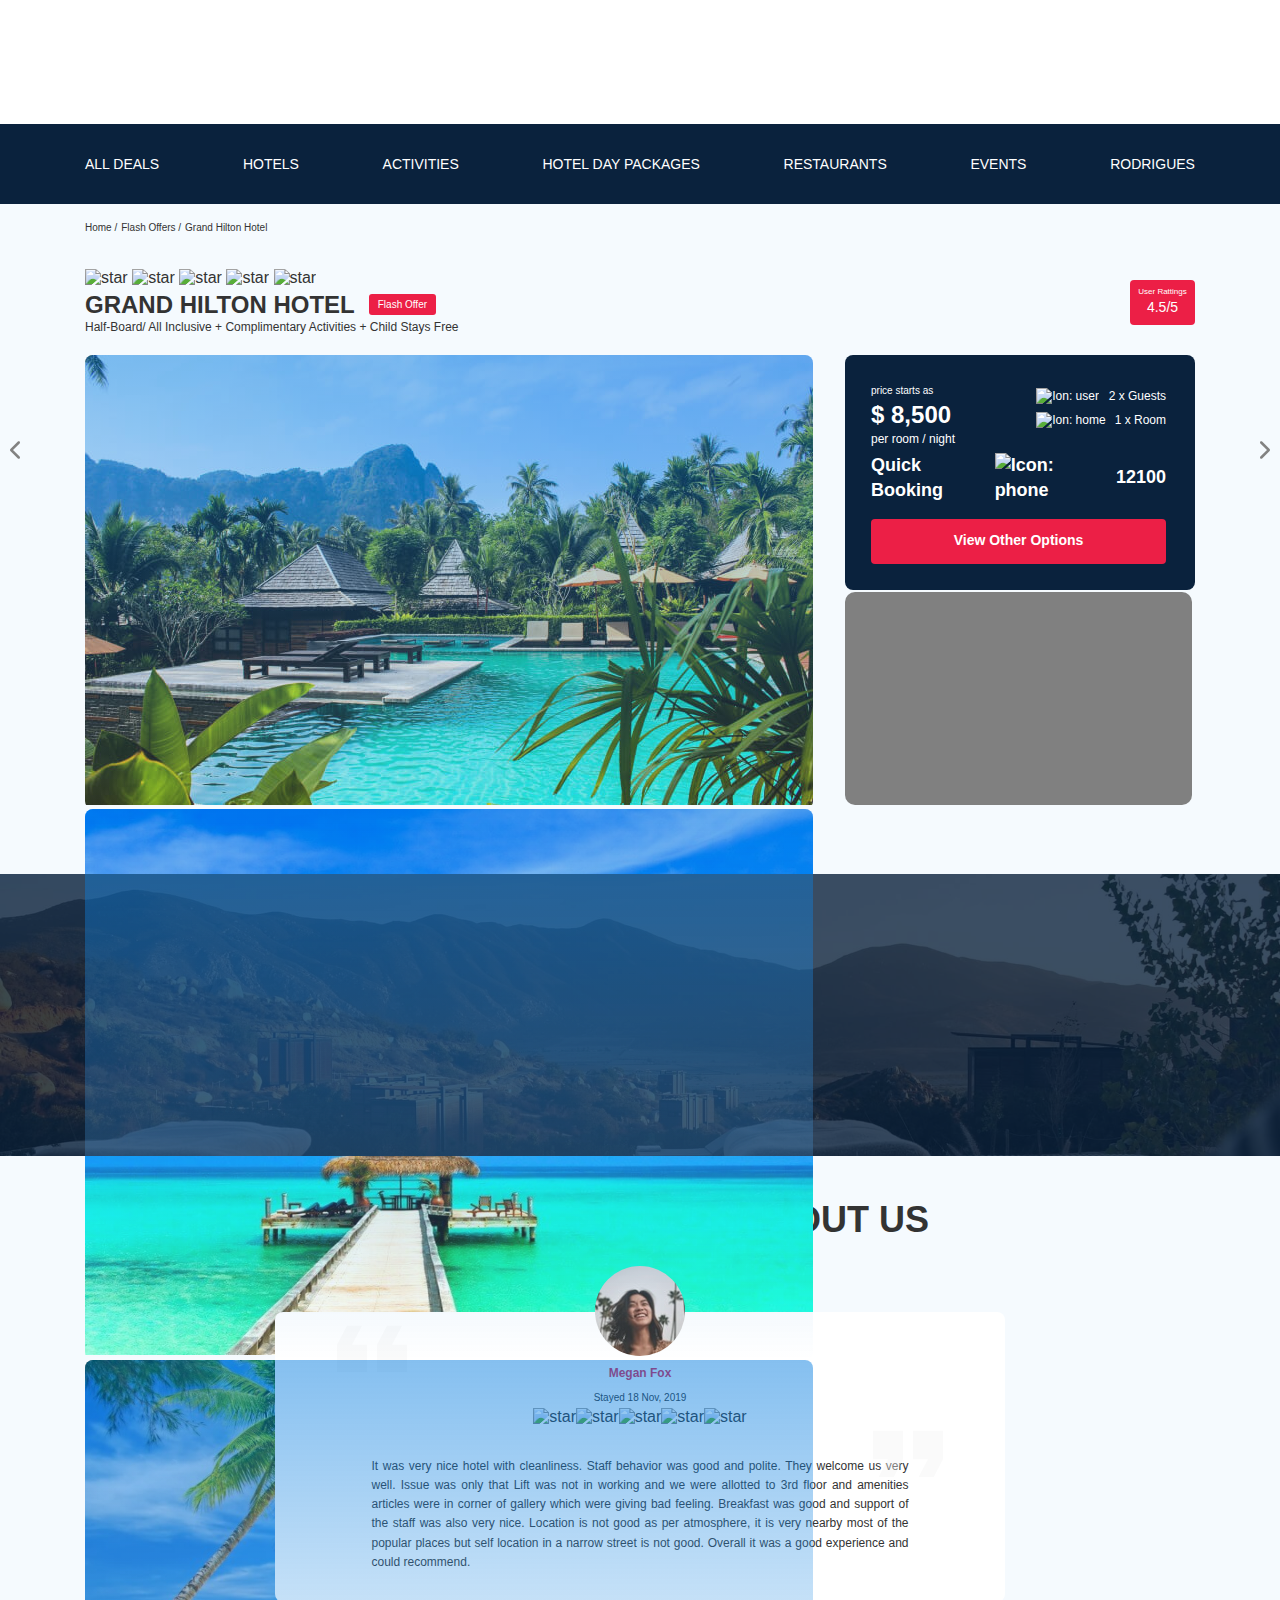
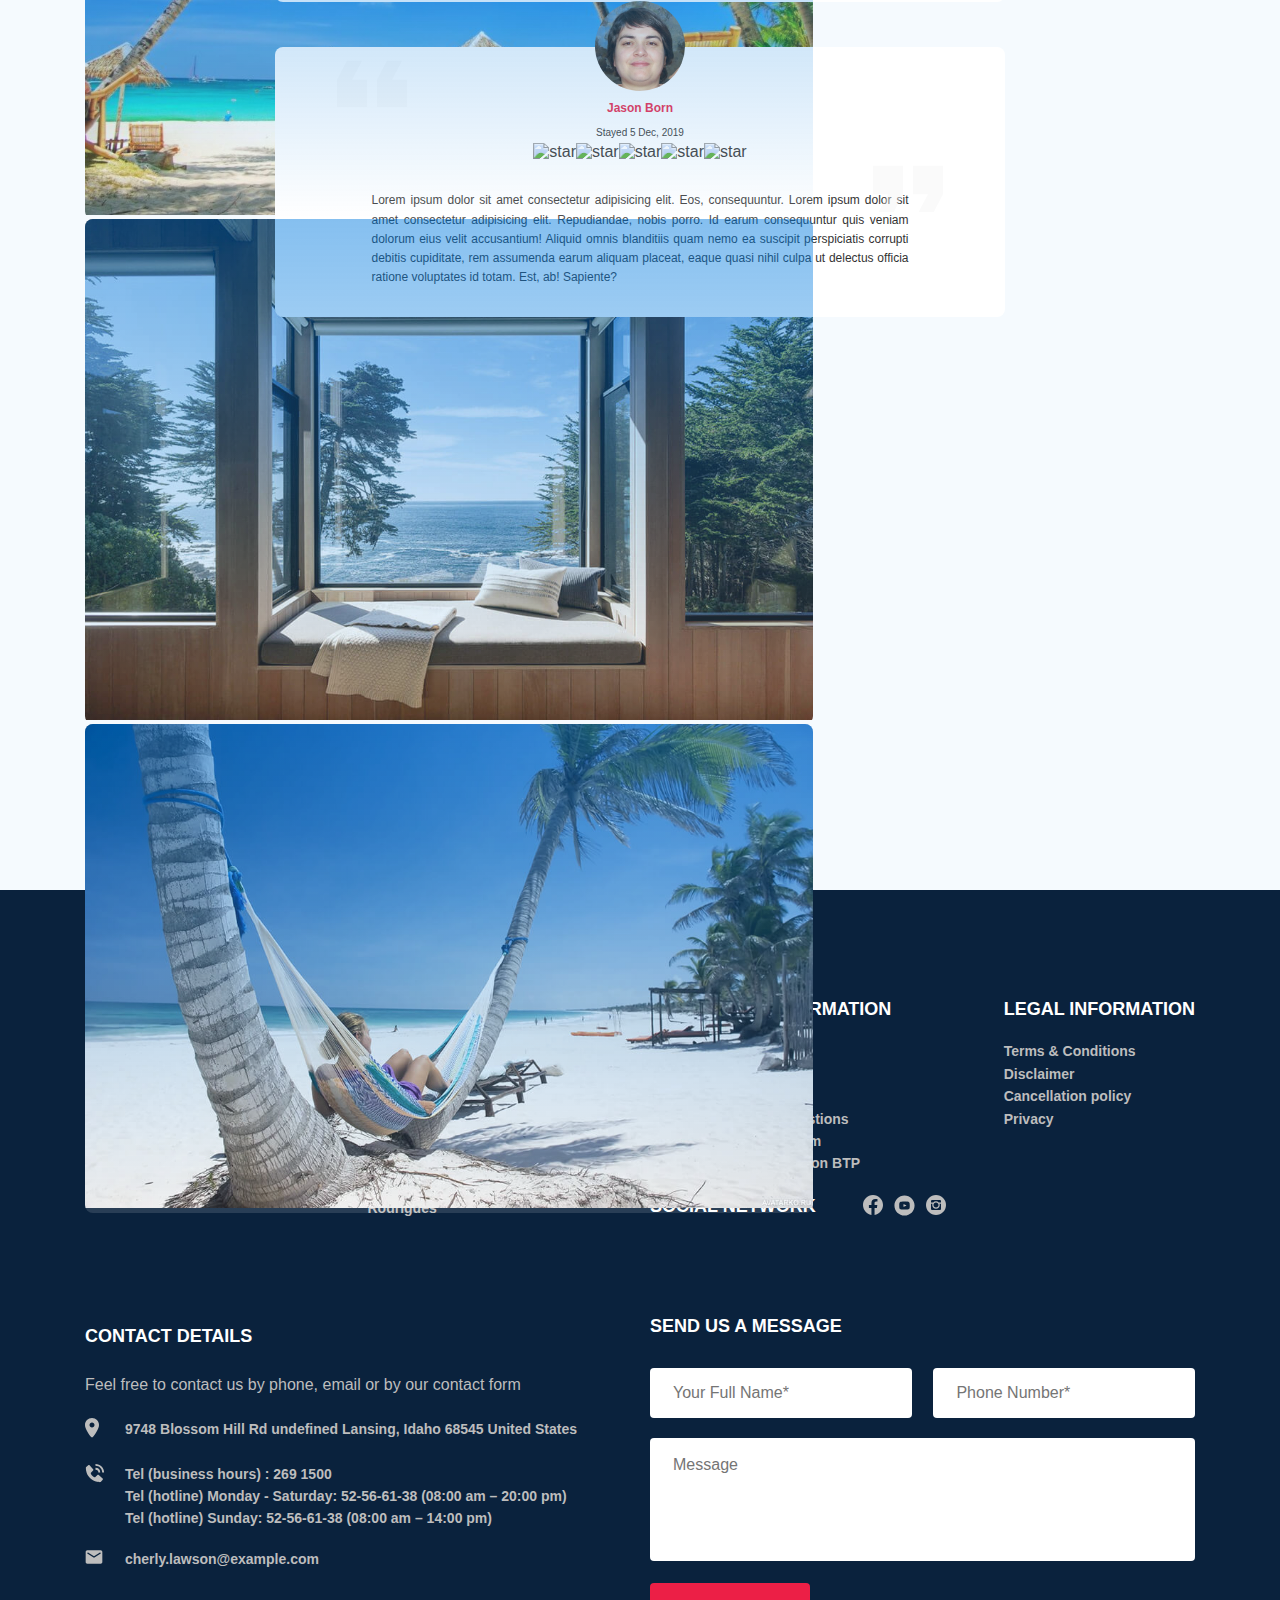
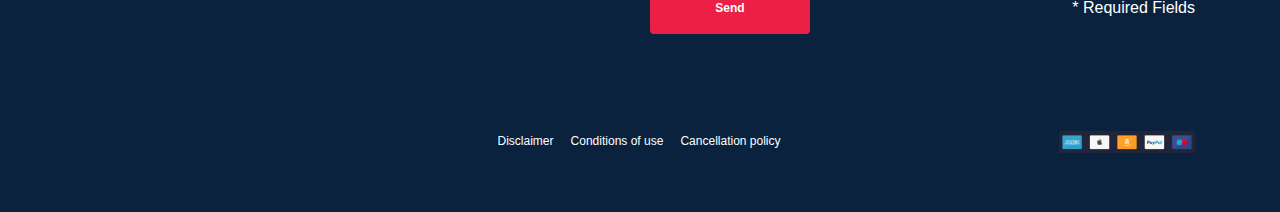
==== commit 4c666115: "правки 3" ====
--- a/index.html
+++ b/index.html
@@ -298,7 +298,7 @@
           <button data-toggle="modal" class="card__button">Book Now</button>
         </div>
         <!-- .card -->
-        <div class="card activities__card" data-aos="fade-up" data-aos-delay="300">
+        <div class="card card-2 activities__card" data-aos="fade-up" data-aos-delay="300">
           <img src="img/activity-2.jpg" alt="Gymkhana club golf course" class="card__image">
           <h3 class="card__title">Gymkhana club golf course</h3>
           <button data-toggle="modal" class="card__button">Book Now</button>
@@ -310,7 +310,7 @@
           <button data-toggle="modal" class="card__button">Book Now</button>
         </div>
         <!-- .card -->
-        <div class="card activities__card" data-aos="fade-up" data-aos-delay="700">
+        <div class="card card-4 activities__card" data-aos="fade-up" data-aos-delay="700">
           <img src="img/activity-4.jpg" alt="The blue marine discovery quest" class="card__image">
           <h3 class="card__title">The blue marine discovery quest</h3>
           <button data-toggle="modal" class="card__button">Book Now</button>
@@ -532,7 +532,7 @@
           type="email" 
           class="input modal__input"
           placeholder="Email*" 
-          name="email" 
+          name="emailfixed" 
           required
         />
         <textarea
--- a/css/style.css
+++ b/css/style.css
@@ -1,2 +1,2 @@
-*{-webkit-box-sizing:border-box;box-sizing:border-box}body{font-family:'Mulish', sans-serif;background-color:#F5FAFE;color:#333}.container{max-width:1110px;margin:auto}img{max-width:100%}.form{display:-webkit-box;display:-ms-flexbox;display:flex;-webkit-box-align:center;-ms-flex-align:center;align-items:center;-webkit-box-pack:justify;-ms-flex-pack:justify;justify-content:space-between;-ms-flex-wrap:wrap;flex-wrap:wrap}.input{background-color:#FFFFFF;border-radius:4px;border:none;padding:0 23px;height:50px}.message{background:#FFFFFF;border-radius:4px;padding:18px 23px;border:none;resize:none;overflow:hidden}.button{min-width:160px;min-height:50px;padding:18px;font-style:normal;font-weight:bold;font-size:12px;line-height:15px;color:#fff;background-color:#EC1F46;border:none;border-radius:4px;cursor:pointer}.invalid{color:#EC1F46}/*! normalize.css v8.0.1 | MIT License | github.com/necolas/normalize.css */html{line-height:1.15;-webkit-text-size-adjust:100%}body{margin:0}main{display:block}h1{font-size:2em;margin:0.67em 0}hr{-webkit-box-sizing:content-box;box-sizing:content-box;height:0;overflow:visible}pre{font-family:monospace, monospace;font-size:1em}a{background-color:transparent}abbr[title]{border-bottom:none;text-decoration:underline;-webkit-text-decoration:underline dotted;text-decoration:underline dotted}b,strong{font-weight:bolder}code,kbd,samp{font-family:monospace, monospace;font-size:1em}small{font-size:80%}sub,sup{font-size:75%;line-height:0;position:relative;vertical-align:baseline}sub{bottom:-0.25em}sup{top:-0.5em}img{border-style:none}button,input,optgroup,select,textarea{font-family:inherit;font-size:100%;line-height:1.15;margin:0}button,input{overflow:visible}button,select{text-transform:none}button,[type="button"],[type="reset"],[type="submit"]{-webkit-appearance:button}button::-moz-focus-inner,[type="button"]::-moz-focus-inner,[type="reset"]::-moz-focus-inner,[type="submit"]::-moz-focus-inner{border-style:none;padding:0}button:-moz-focusring,[type="button"]:-moz-focusring,[type="reset"]:-moz-focusring,[type="submit"]:-moz-focusring{outline:1px dotted ButtonText}fieldset{padding:0.35em 0.75em 0.625em}legend{-webkit-box-sizing:border-box;box-sizing:border-box;color:inherit;display:table;max-width:100%;padding:0;white-space:normal}progress{vertical-align:baseline}textarea{overflow:auto}[type="checkbox"],[type="radio"]{-webkit-box-sizing:border-box;box-sizing:border-box;padding:0}[type="number"]::-webkit-inner-spin-button,[type="number"]::-webkit-outer-spin-button{height:auto}[type="search"]{-webkit-appearance:textfield;outline-offset:-2px}[type="search"]::-webkit-search-decoration{-webkit-appearance:none}::-webkit-file-upload-button{-webkit-appearance:button;font:inherit}details{display:block}summary{display:list-item}template{display:none}[hidden]{display:none}.navbar{background-color:#ffffff}.navbar-top{display:-webkit-box;display:-ms-flexbox;display:flex;-webkit-box-align:center;-ms-flex-align:center;align-items:center;-webkit-box-pack:justify;-ms-flex-pack:justify;justify-content:space-between;padding-top:44px;padding-bottom:40px}.navbar-top__menu-button{display:none}.navbar__search{margin-right:auto;margin-left:108px}.navbar-bottom{background-color:#0A223D}.navbar-menu{list-style-type:none;margin:0;padding:31px 0;display:-webkit-box;display:-ms-flexbox;display:flex;-webkit-box-align:center;-ms-flex-align:center;align-items:center;-webkit-box-pack:justify;-ms-flex-pack:justify;justify-content:space-between;color:#fff}.navbar-menu__link{color:inherit;text-decoration:none;text-transform:uppercase;font-size:14px;line-height:18px}.navbar-menu__item_mobile_visible{display:none}.logo{width:177px}.search{display:-webkit-box;display:-ms-flexbox;display:flex;position:relative;overflow:hidden;border-radius:6px;height:40px}.search__input{width:350px;height:100%;padding-left:23px;padding-right:75px;background:#F5FAFE;border:none;font-size:12px;line-height:15px;color:#333}.search__button{position:absolute;top:0;right:0;width:65px;height:100%;border:none;background-color:#EC1F46;cursor:pointer}.search__button:hover{background-color:#f380b0;cursor:pointer}.user{display:-webkit-box;display:-ms-flexbox;display:flex;-webkit-box-align:center;-ms-flex-align:center;align-items:center;text-decoration:none}.user__avatar{width:40px;height:40px;border-radius:50%;-o-object-fit:cover;object-fit:cover}.user__name{margin-left:18px;font-size:14px;line-height:18px;color:#333}.breadcrump-list{display:-webkit-box;display:-ms-flexbox;display:flex;-webkit-box-align:center;-ms-flex-align:center;align-items:center;padding:17px 0;margin:0;list-style:none}.breadcrump-list__item{font-size:10px;line-height:13px}.breadcrump-list__item:not(:last-child)::after{content:'/';margin-right:4px}.breadcrump-list__link{text-decoration:none;color:inherit}.hotel{padding-top:18px;padding-bottom:69px}.hotel__stars{width:6px;height:6px}.hotel-info{display:-webkit-box;display:-ms-flexbox;display:flex;-webkit-box-align:center;-ms-flex-align:center;align-items:center;-webkit-box-pack:justify;-ms-flex-pack:justify;justify-content:space-between;padding-bottom:20px}.hotel-info__offer{margin-left:14px;margin-top:2px}.hotel-info__name{margin-top:2px;margin-bottom:0}.hotel-info__description{margin:0}.hotel-name{font-size:24px;line-height:30px}.hotel-wrapper{display:-webkit-box;display:-ms-flexbox;display:flex;-ms-flex-wrap:wrap;flex-wrap:wrap;-webkit-box-align:center;-ms-flex-align:center;align-items:center}.hotel-description{font-size:12px;line-height:15px}.hotel-grid{display:-webkit-box;display:-ms-flexbox;display:flex;-webkit-box-pack:justify;-ms-flex-pack:justify;justify-content:space-between}.hotel-right{display:-webkit-box;display:-ms-flexbox;display:flex;-webkit-box-orient:vertical;-webkit-box-direction:normal;-ms-flex-direction:column;flex-direction:column;-webkit-box-pack:justify;-ms-flex-pack:justify;justify-content:space-between}.hotel-slider{width:728px;height:450px;margin-left:0;margin-right:31px}.hotel-slider__item{width:100%;height:100%;position:relative;border-radius:8px;overflow:hidden}.hotel-slider__item:after{content:'';position:absolute;width:100%;height:100%;top:0;bottom:0;left:0;right:0;background:-webkit-gradient(linear, left top, left bottom, from(rgba(0,122,223,0.48)), to(rgba(255,255,255,0.128)));background:linear-gradient(180deg, rgba(0,122,223,0.48) 0%, rgba(255,255,255,0.128) 100%);z-index:10}.hotel-slider__button{position:absolute;top:50%;-webkit-transform:translateY(-50%);transform:translateY(-50%);z-index:99;width:30px;height:30px;border:none;cursor:pointer;background-repeat:no-repeat;background-position:center;background-size:10px;background-color:transparent}.hotel-slider__button--next{right:18px;background-image:url(../img/arrow-next.svg)}.hotel-slider__button--prev{left:18px;background-image:url(../img/arrow-prev.svg)}.stars{-ms-flex-preferred-size:100%;flex-basis:100%}.offer{font-size:10px;line-height:13px;padding:4px 9px;background-color:#EC1F46;border-radius:3px;color:#fff}.rating{max-width:65px;min-height:45px;text-align:center;color:#fff;background-color:#EC1F46;border-radius:4px}.rating__text{font-size:8px;line-height:10px}.rating__counter{font-size:14px;line-height:18px}.booking{font-family:'Nunito', sans-serif;background-color:#0A223D;color:#fff;border-radius:8px;width:350px;min-height:210px;padding:29px 29px 26px 26px}.booking__info{display:-webkit-box;display:-ms-flexbox;display:flex;-webkit-box-pack:justify;-ms-flex-pack:justify;justify-content:space-between;margin-bottom:6px}.booking__price{display:-webkit-box;display:-ms-flexbox;display:flex;-webkit-box-orient:vertical;-webkit-box-direction:normal;-ms-flex-direction:column;flex-direction:column}.booking__start{font-weight:normal;font-size:10px;line-height:14px}.booking__pricetag{font-style:normal;font-weight:800;font-size:24px;line-height:33px}.booking__per-room{font-style:normal;font-weight:normal;font-size:12px;line-height:16px}.booking__room{margin-top:4px}.booking__text{display:-webkit-box;display:-ms-flexbox;display:flex;-webkit-box-align:center;-ms-flex-align:center;align-items:center;-webkit-box-pack:justify;-ms-flex-pack:justify;justify-content:space-between;margin-bottom:8px;font-style:normal;font-weight:normal;font-size:12px;line-height:16px}.booking__description{margin-left:9px}.booking__call-center{display:-webkit-box;display:-ms-flexbox;display:flex;-webkit-box-align:center;-ms-flex-align:center;align-items:center;-webkit-box-pack:justify;-ms-flex-pack:justify;justify-content:space-between;margin-bottom:16px}.booking__heading{font-style:normal;font-weight:600;font-size:18px;line-height:25px}.booking__number{display:-webkit-box;display:-ms-flexbox;display:flex;-webkit-box-align:center;-ms-flex-align:center;align-items:center;-webkit-box-pack:justify;-ms-flex-pack:justify;justify-content:space-between;color:inherit;text-decoration:none;font-style:normal;font-weight:600;font-size:18px;line-height:25px}.booking__num{margin-left:8px}.booking__button{width:100%;min-height:35px;font-weight:600;font-size:14px;line-height:19px;border-radius:4px;padding-top:12px;padding-bottom:14px;background-color:#EC1F46;color:#fff;border:none;cursor:pointer}.booking__button:hover{background-color:#f380b0;cursor:pointer}.map{width:347px;height:213px;border-radius:10px;background-color:grey;overflow:hidden}.newsletter{height:260px;position:relative;padding:80px 0 87px 0;background-image:url(../img/newsletter-bg.jpg);background-repeat:no-repeat;background-position:center;background-size:cover}.newsletter::before{content:'';position:absolute;top:0;left:0;right:0;bottom:0;width:100%;height:100%;background-color:rgba(10,34,61,0.8)}.newsletter-wrapper{position:relative;display:-webkit-box;display:-ms-flexbox;display:flex;-webkit-box-align:center;-ms-flex-align:center;align-items:center;-webkit-box-pack:justify;-ms-flex-pack:justify;justify-content:space-between;max-width:731px;margin:auto}.newsletter-title{color:#fff;font-style:normal;font-weight:300;font-size:24px;line-height:30px}.newsletter-title__strong{display:block;font-size:36px;line-height:45px;text-transform:uppercase}.newsletter__subscribe{width:350px}.newsletter__subscribe-form{display:-webkit-box;display:-ms-flexbox;display:flex;-webkit-box-orient:vertical;-webkit-box-direction:normal;-ms-flex-direction:column;flex-direction:column;bottom:none;border-radius:4px;height:55px;overflow:hidden}.subscribe__input{position:absolute;width:100%;height:100%;border:none;padding-right:75px;padding-left:33px;font-style:normal;font-weight:300;font-size:14px;line-height:18px;border-radius:4px;overflow:hidden}.subscribe__button{position:absolute;min-width:65px;height:100%;right:0;top:0;height:100%;border:none;background-color:#EC1F46;color:#fff;cursor:pointer;border-radius:0px 4px 4px 0px}.subscribe__button:hover{background-color:#f380b0;cursor:pointer}#email-error{position:absolute;z-index:99;top:65px;left:20px;color:#EC1F46}.reviews{padding:12px 0 70px 0}.reviews__title{font-style:normal;font-weight:bold;font-size:36px;line-height:45px;text-align:center;text-transform:uppercase;margin-bottom:70px}.reviews-slider__item{position:relative;display:-webkit-box;display:-ms-flexbox;display:flex;-webkit-box-orient:vertical;-webkit-box-direction:normal;-ms-flex-direction:column;flex-direction:column;-webkit-box-align:center;-ms-flex-align:center;align-items:center;max-width:730px;margin:45px auto 0;background-color:#fff;border-radius:8px;padding:0 62px 30px}.reviews-slider__item::before{content:'';position:absolute;left:62px;top:13px;width:70px;height:47px;background-image:url(../img/quote-left.svg);background-repeat:no-repeat}.reviews-slider__item::after{content:'';position:absolute;right:62px;top:118px;width:70px;height:47px;background-image:url(../img/quote-right.svg);background-repeat:no-repeat}.reviews-slider__button{position:absolute;top:50%;-webkit-transform:translateY(-50%);transform:translateY(-50%);width:30px;height:30px;background-repeat:no-repeat;background-size:10px;background-position:center;border:none;background-color:transparent;cursor:pointer;z-index:99}.reviews-slider__button--prev{background-image:url(../img/arrow-prev-secondary.svg);left:0}.reviews-slider__button--next{background-image:url(../img/arrow-next-secondary.svg);right:0}.reviews-slider__profile{display:-webkit-box;display:-ms-flexbox;display:flex;-webkit-box-orient:vertical;-webkit-box-direction:normal;-ms-flex-direction:column;flex-direction:column;-webkit-box-align:center;-ms-flex-align:center;align-items:center;margin-top:-46px;margin-bottom:30px}.reviews-slider__avatar{width:90px;height:90px;border-radius:50%;-o-object-fit:cover;object-fit:cover}.reviews-slider__username{font-style:normal;font-weight:bold;font-size:12px;line-height:15px;color:#EC1F46;margin-top:10px;margin-bottom:10px}.reviews-slider__date{font-style:normal;font-weight:normal;font-size:10px;line-height:13px;margin-bottom:4px}.reviews-slider__rating{display:-webkit-box;display:-ms-flexbox;display:flex;-webkit-box-align:center;-ms-flex-align:center;align-items:center}.reviews-slider__text{max-width:537px;font-style:normal;font-weight:normal;font-size:12px;line-height:160%;text-align:justify;margin:auto}.activities{padding:43px 0 98px 0}.activities__title{font-style:normal;font-weight:bold;font-size:24px;line-height:30px;text-transform:uppercase;margin-bottom:57px}.activities-wrapper{display:-webkit-box;display:-ms-flexbox;display:flex;-webkit-box-pack:justify;-ms-flex-pack:justify;justify-content:space-between}.card{display:-webkit-box;display:-ms-flexbox;display:flex;position:relative;-webkit-box-orient:vertical;-webkit-box-direction:normal;-ms-flex-direction:column;flex-direction:column;-webkit-box-align:start;-ms-flex-align:start;align-items:flex-start;padding:24px 26px;width:255px;height:255px;border-radius:6px;overflow:hidden}.card::before{content:'';position:absolute;left:0;right:0;top:0;bottom:0;background:linear-gradient(179.83deg, rgba(196,196,196,0) 35.34%, #0A223D 99.85%);z-index:-1}.card__image{position:absolute;left:0;right:0;top:0;bottom:0;width:100%;height:100%;-o-object-fit:cover;object-fit:cover;z-index:-2}.card__title{margin-top:auto;margin-bottom:18px;color:#fff;font-style:normal;font-weight:bold;font-size:16px;line-height:20px}.card__button{font-style:normal;font-weight:600;font-size:12px;line-height:16px;color:#fff;padding:7px 22px;border:none;background-color:#EC1F46;border-radius:4px;cursor:pointer}.card__button:hover{background-color:#f380b0;cursor:pointer}.footer{background-color:#0A223D;color:#fff;padding-top:108px;padding-bottom:46px}.footer-wrapper{display:-ms-grid;display:grid;-ms-grid-columns:(minmax(min-content, 1fr))[4];grid-template-columns:repeat(4, minmax(-webkit-min-content, 1fr));grid-template-columns:repeat(4, minmax(min-content, 1fr));grid-row-gap:20px;grid-column-gap:22px;grid-auto-rows:minmax(40px, -webkit-min-content);grid-auto-rows:minmax(40px, min-content);-webkit-box-align:start;-ms-flex-align:start;align-items:start}.footer__logo{width:155px;-ms-grid-row:1;-ms-grid-row-span:2;grid-row:1 / 3;-ms-flex-item-align:center;-ms-grid-row-align:center;align-self:center;margin-right:30px}.footer__categories{-ms-grid-row:1;-ms-grid-row-span:3;grid-row:1 / 4}.footer__legal{display:-ms-grid;display:grid;-webkit-box-pack:end;-ms-flex-pack:end;justify-content:end}.footer__social-links{display:-webkit-box;display:-ms-flexbox;display:flex;-webkit-box-align:center;-ms-flex-align:center;align-items:center;min-width:83px;-webkit-box-pack:justify;-ms-flex-pack:justify;justify-content:space-between}.footer__social-network{display:-webkit-box;display:-ms-flexbox;display:flex;-ms-flex-line-pack:center;align-content:center;-webkit-box-align:start;-ms-flex-align:start;align-items:start;-ms-grid-row:2;-ms-grid-row-span:2;grid-row:2 / 4;grid-column:span 2}.footer__contact-details{grid-column:span 2;margin-top:10px}.footer__contact-form{grid-column:span 2}.footer__form{margin-bottom:72px}.footer__ul{padding:0;margin:0;list-style:none}.footer__title{font-style:normal;font-weight:bold;font-size:18px;line-height:23px;margin:0 0 19px 0;text-transform:uppercase}.footer__title--inline{margin:0 47px 0 0}.footer__title--mb-3{margin-bottom:28px}.footer__item{display:-webkit-box;display:-ms-flexbox;display:flex;-webkit-box-align:start;-ms-flex-align:start;align-items:flex-start;font-style:normal;font-weight:bold;font-size:14px;line-height:160%;color:#BDBDBD}.footer__item--mb-2{margin-bottom:18px}.footer__item-details,.footer__item-mail{text-decoration:none;color:inherit}.footer__item-tel{display:-webkit-box;display:-ms-flexbox;display:flex;-webkit-box-orient:vertical;-webkit-box-direction:normal;-ms-flex-direction:column;flex-direction:column;-webkit-box-align:start;-ms-flex-align:start;align-items:start}.footer__icon-wrapper{min-width:40px}.footer__text{color:#BDBDBD;margin-top:24px;margin-bottom:24px}.footer__link{text-decoration:none;color:inherit}.footer__link-ref:hover{background:#f1c2f5}.footer__input{width:100%;margin-bottom:5px}.footer__input-group{margin-top:2px;-ms-flex-preferred-size:48%;flex-basis:48%}.footer__message{background:#FFFFFF;border-radius:4px;padding:18px 23px;width:545px;min-height:123px;border:none;-ms-flex-preferred-size:100%;flex-basis:100%;margin-top:15px;margin-bottom:22px;resize:none;overflow:hidden}.footer__button:hover{background-color:#f380b0;cursor:pointer}.footer__conditions{-ms-grid-column:2;-ms-grid-column-span:3;grid-column:2 / 5;-ms-grid-row:5;-ms-grid-row-span:1;grid-row:5 / 6;display:-webkit-box;display:-ms-flexbox;display:flex;-webkit-box-pack:justify;-ms-flex-pack:justify;justify-content:space-between;-webkit-box-align:center;-ms-flex-align:center;align-items:center;padding-top:5px}.footer__conditions-links{grid-column:span 2;display:-webkit-box;display:-ms-flexbox;display:flex;-webkit-box-align:center;-ms-flex-align:center;align-items:center;-webkit-box-pack:justify;-ms-flex-pack:justify;justify-content:space-between;width:283px;height:15px;margin-left:130px;font-style:normal;font-weight:normal;font-size:12px;line-height:15px;color:#fff}.footer__conditions-formpay{width:136px;height:22px}.modal__overlay{position:fixed;left:0;top:0;right:0;bottom:0;background-color:rgba(0,143,223,0.39);z-index:100;visibility:hidden;opacity:0;-webkit-transition:opacity 0.2s;transition:opacity 0.2s}.modal__overlay--visible{visibility:visible;opacity:1}.modal__dialog{position:fixed;top:50%;left:50%;max-width:478px;padding:33px 88px;background-color:#0A223D;-webkit-transform:translate(-50%, -50%);transform:translate(-50%, -50%);color:#fff;border-radius:8px;z-index:101;visibility:hidden;opacity:0;-webkit-transition:opacity 0.2s;transition:opacity 0.2s}.modal__dialog--visible{visibility:visible;opacity:1}.modal__close{position:absolute;top:17px;right:18px;text-decoration:none;cursor:pointer}.modal__title{font-style:normal;font-weight:bold;font-size:18px;line-height:23px;margin-bottom:15px;text-transform:uppercase;text-align:center}.modal__input{width:100%;margin-top:15px}.modal__message{width:100%;min-height:123px;margin-top:15px}.modal__button{margin-top:15px}.modal__info{font-style:normal;font-weight:bold;font-size:12px;line-height:15px;color:#E0E0E0;overflow:hidden}@media (max-width: 1200px){.container{max-width:960px}.hotel__slider{width:590px}.hotel-slider__image{width:100%;height:100%;-o-object-fit:cover;object-fit:cover}.card{width:230px;height:230px}.footer__input-group{-ms-flex-preferred-size:100%;flex-basis:100%;margin-bottom:10px}}@media (max-width: 992px){a:hover{cursor:default}.container,.newsletter-wrapper{max-width:700px}.logo{width:132px}.navbar-top{padding-top:30px;padding-bottom:30px}.navbar__search{margin-left:47px}.navbar-menu{padding-top:22px;padding-bottom:22px}.navbar-menu__link{font-size:12px;line-height:15px}.search__input{width:340px}.search__button:hover{background-color:#EC1F46;cursor:default}.hotel{padding-bottom:58px}.hotel-grid{-webkit-box-orient:vertical;-webkit-box-direction:normal;-ms-flex-direction:column;flex-direction:column}.hotel__slider{margin-bottom:30px}.hotel-right{-webkit-box-orient:horizontal;-webkit-box-direction:normal;-ms-flex-direction:row;flex-direction:row}.hotel-slider{width:100%}.booking{width:340px}.booking__button:hover{background-color:#EC1F46;cursor:default}.map{width:340px}.newsletter{padding-top:72px}.subscribe__button:hover{background-color:#EC1F46;cursor:default}.reviews__title{margin-top:28px;margin-bottom:48px;font-size:30px;line-height:38px}.reviews-slider__item{max-width:580px}.activities{padding-top:30px;padding-bottom:50px}.activities-wrapper{-ms-flex-wrap:wrap;flex-wrap:wrap}.activities__card{margin-bottom:20px}.card{width:340px;height:255px}.card__title{margin-top:120px;width:66%}.card__button:hover{background-color:#EC1F46;cursor:default}.footer{padding-top:72px}.footer-wrapper{-ms-grid-columns:(1fr)[6];grid-template-columns:repeat(6, 1fr);grid-row-gap:44px;grid-column-gap:10px}.footer__input-group{-ms-flex-preferred-size:48%;flex-basis:48%;margin-bottom:9px}.footer__title{margin-top:4px;margin-bottom:15px}.footer__title--mb-3{margin-top:0px;margin-bottom:25px}.footer__logo{-ms-grid-row:1;-ms-grid-row-span:1;grid-row:1 / 2;-ms-grid-column:1;-ms-grid-column-span:1;grid-column:1 / 2;font-style:normal;font-weight:normal;font-size:35px;line-height:35px;width:98px}.footer__social-network{-ms-grid-row:1;-ms-grid-row-span:1;grid-row:1 / 2;-ms-grid-column:2;-ms-grid-column-span:4;grid-column:2 / 6;-ms-flex-item-align:center;-ms-grid-row-align:center;align-self:center;margin-top:30px;margin-left:52px}.footer__link-ref:hover{background-color:transparent}.footer__item{margin-bottom:20px}.footer__categories{-ms-grid-row:2;-ms-grid-row-span:1;grid-row:2 / 3;-ms-grid-column:1;-ms-grid-column-span:2;grid-column:1 / 3}.footer__legal{-ms-grid-row:2;-ms-grid-row-span:1;grid-row:2 / 3;-ms-grid-column:5;-ms-grid-column-span:2;grid-column:5 / 7;-webkit-box-pack:center;-ms-flex-pack:center;justify-content:center;margin-left:20px}.footer__additional{-ms-grid-row:2;-ms-grid-row-span:1;grid-row:2 / 3;-ms-grid-column:2;-ms-grid-column-span:3;grid-column:2 / 5;margin-left:68px}.footer__form{margin-bottom:15px}.footer__contact-details{-ms-grid-row:3;grid-row:3;grid-column:span 5;margin-top:20px}.footer__contact-form{-ms-grid-row:4;grid-row:4;grid-column:span 5;max-width:539px}.footer__message{margin-top:6px}.footer__info{font-size:12px;line-height:15px}.footer__button:hover{background-color:#EC1F46;cursor:default}.footer__conditions{-ms-grid-row:5;grid-row:5;-ms-grid-column:1;-ms-grid-column-span:6;grid-column:1 / 7;padding-top:0}.footer__conditions-links{-ms-grid-column:1;-ms-grid-column-span:2;grid-column:1 / 3;margin-left:0}.modal__dialog{padding:25px 55px}}@media (max-width: 768px){.container{max-width:576px;width:92%}body{padding-top:78px}.navbar--mobile-fixed{position:fixed;left:0;top:0;right:0;z-index:99}.navbar__search_mobile_hidden,.navbar__user_mobile_hidden{display:none}.navbar__search_mobile_visible,.navbar__user_mobile_visible{display:-webkit-box;display:-ms-flexbox;display:flex}.navbar__user{-webkit-box-orient:vertical;-webkit-box-direction:normal;-ms-flex-direction:column;flex-direction:column;-webkit-box-pack:center;-ms-flex-pack:center;justify-content:center}.navbar-bottom{display:none;position:fixed;left:0;right:0;bottom:0;top:78px;padding-top:30px}.navbar-bottom--visible{display:block}.navbar-menu{-webkit-box-orient:vertical;-webkit-box-direction:normal;-ms-flex-direction:column;flex-direction:column}.navbar-menu__item{margin-bottom:20px}.navbar-menu__item_mobile_visible{display:block}.menu-button{display:-webkit-box;display:-ms-flexbox;display:flex;width:16px;height:11px;padding:0;-webkit-box-align:center;-ms-flex-align:center;align-items:center;-webkit-box-pack:justify;-ms-flex-pack:justify;justify-content:space-between;-webkit-box-orient:vertical;-webkit-box-direction:normal;-ms-flex-direction:column;flex-direction:column;border:none;background-color:#fff;cursor:pointer}.menu-button__line{width:16px;height:1px;background:#333}.user__name_light{color:#fff;margin-left:0;margin-top:10px}.stars{-ms-flex-preferred-size:auto;flex-basis:auto}.hotel-name{-ms-flex-preferred-size:100%;flex-basis:100%}.hotel-wrapper{-webkit-box-pack:justify;-ms-flex-pack:justify;justify-content:space-between}.hotel-info__text{width:100%}.hotel-info__name{margin-top:10px;margin-bottom:0}.hotel-info__rating{display:none}.hotel-info__offer{-webkit-box-ordinal-group:0;-ms-flex-order:-1;order:-1;margin-left:0}.hotel-right{-webkit-box-orient:vertical;-webkit-box-direction:normal;-ms-flex-direction:column;flex-direction:column;min-height:450px}.hotel-slider{height:350px}.booking{width:100%}.map{width:100%}.newsletter-wrapper{max-width:576px;width:92%;-webkit-box-orient:vertical;-webkit-box-direction:normal;-ms-flex-direction:column;flex-direction:column;-webkit-box-align:start;-ms-flex-align:start;align-items:flex-start}.reviews__title{font-size:30px;line-height:38px}.reviews-slider__item{padding:0 30px 30px}.reviews-slider__item:after,.reviews-slider__item:before{display:none}.reviews-slider__button{top:32px}.reviews-slider__button--prev{left:50%;-webkit-transform:translate -50%,0;transform:translate -50%,0;margin-left:-65px}.reviews-slider__button--next{right:50%;-webkit-transform:translate 50%,0;transform:translate 50%,0;margin-right:-65px}.activities{padding-top:40px;padding-bottom:60px}.card{width:49%;height:255px}.footer__form{margin-bottom:16px}.footer__input-group{-ms-flex-preferred-size:100%;flex-basis:100%}.modal__dialog{padding:15px 40px}.modal__input{height:40px;font-size:70%}.modal__title{font-size:15px;line-height:18px}.modal__message{min-height:80px;margin-bottom:10px;overflow:hidden}.modal__button{min-width:90px;min-height:20px;padding:10px;margin-bottom:5px}}@media (max-width: 576px){.logo{width:99px}.breadcrump{width:92%}.hotel{padding-top:3px}.hotel-info{padding-bottom:38px}.hotel__slider{margin-bottom:20px;margin-right:0}.hotel-slider{height:179px}.newsletter{padding:76px 0 83px 0}.newsletter-title__strong{font-size:30px;line-height:38px}.newsletter__title{margin-bottom:37px;font-size:20px;line-height:25px}.subscribe{width:100%}.card{width:100%}.footer-wrapper{width:100%;-ms-grid-columns:1fr;grid-template-columns:1fr}.footer__logo{-ms-grid-row:1;grid-row:1;-ms-grid-column:1;grid-column:1}.footer__social-network{-ms-grid-row:2;grid-row:2;-ms-grid-column:1;grid-column:1;margin-left:0}.footer__additional{-ms-grid-row:3;grid-row:3;-ms-grid-column:1;grid-column:1;margin-left:0}.footer__categories{-ms-grid-row:4;grid-row:4;-ms-grid-column:1;grid-column:1}.footer__legal{-ms-grid-row:5;grid-row:5;-ms-grid-column:1;grid-column:1;-webkit-box-pack:start;-ms-flex-pack:start;justify-content:start}.footer__contact-details{-ms-grid-row:6;grid-row:6;-ms-grid-column:1;grid-column:1}.footer__contact-form{-ms-grid-row:7;grid-row:7;-ms-grid-column:1;grid-column:1}.footer__message{width:100%}.footer__info{margin-right:100px;left:0;margin-bottom:15px}.footer__conditions{-ms-grid-column:1;grid-column:1;-ms-grid-row:8;grid-row:8;-webkit-box-orient:vertical;-webkit-box-direction:normal;-ms-flex-direction:column;flex-direction:column;-webkit-box-align:start;-ms-flex-align:start;align-items:flex-start}.footer__conditions-links{margin-bottom:7px}.modal__close{width:13px;height:13px;top:11px;right:11px}.modal__dialog{padding:10px 25px}.modal__input{height:25px;font-size:70%}.modal__title{font-size:11px;line-height:15px;margin-right:5px}.modal__message{min-height:100%;margin-bottom:10px;overflow:hidden;padding:10px}.modal__button{min-width:100%;min-height:20px;font-size:10px;line-height:13px;padding:10px;margin-bottom:0}.modal__info{font-size:10px;line-height:13px}}@media (max-width: 320px){.footer__form{margin-bottom:0px}.footer-wrapper{-ms-grid-columns:1fr;grid-template-columns:1fr}.footer__logo{-ms-grid-row:1;grid-row:1;-ms-grid-column:1;grid-column:1}.footer__social-network{-ms-grid-row:2;grid-row:2;-ms-grid-column:1;grid-column:1}.footer__additional{-ms-grid-row:3;grid-row:3;-ms-grid-column:1;grid-column:1}.footer__categories{-ms-grid-row:4;grid-row:4;-ms-grid-column:1;grid-column:1}.footer__legal{-ms-grid-row:5;grid-row:5;-ms-grid-column:1;grid-column:1}.footer__contact-details{-ms-grid-row:6;grid-row:6;-ms-grid-column:1;grid-column:1}.footer__contact-form{-ms-grid-row:7;grid-row:7;-ms-grid-column:1;grid-column:1}.footer__message{width:100%}.footer__button{-webkit-box-ordinal-group:2;-ms-flex-order:1;order:1;left:0}.footer__conditions{-ms-grid-column:1;grid-column:1;-ms-grid-row:8;grid-row:8;-webkit-box-orient:vertical;-webkit-box-direction:normal;-ms-flex-direction:column;flex-direction:column;-webkit-box-align:start;-ms-flex-align:start;align-items:flex-start}.footer__conditions-links{margin-bottom:10px}.modal__close{top:9px;right:9px;width:10px;height:10px}.modal__dialog{padding:10px 20px}.modal__input{height:20px;font-size:60%;padding:10px}.modal__title{font-size:10px;line-height:12px}.modal__message{min-height:100%;margin-bottom:10px;overflow:hidden;padding:10px}.modal__button{width:100%;min-height:20px;font-size:10px;line-height:13px;padding:5px;margin-bottom:5px}.modal__info{font-size:8px;line-height:10px}}
+*{-webkit-box-sizing:border-box;box-sizing:border-box}body{font-family:'Mulish', sans-serif;background-color:#F5FAFE;color:#333}.container{max-width:1110px;margin:auto}img{max-width:100%}.form{display:-webkit-box;display:-ms-flexbox;display:flex;-webkit-box-align:center;-ms-flex-align:center;align-items:center;-webkit-box-pack:justify;-ms-flex-pack:justify;justify-content:space-between;-ms-flex-wrap:wrap;flex-wrap:wrap}.input{background-color:#FFFFFF;border-radius:4px;border:none;padding:0 23px;height:50px}.message{background:#FFFFFF;border-radius:4px;padding:18px 23px;border:none;resize:none;overflow:hidden}.button{min-width:160px;min-height:50px;padding:18px;font-style:normal;font-weight:bold;font-size:12px;line-height:15px;color:#fff;background-color:#EC1F46;border:none;border-radius:4px;cursor:pointer}.invalid{color:#EC1F46}/*! normalize.css v8.0.1 | MIT License | github.com/necolas/normalize.css */html{line-height:1.15;-webkit-text-size-adjust:100%}body{margin:0}main{display:block}h1{font-size:2em;margin:0.67em 0}hr{-webkit-box-sizing:content-box;box-sizing:content-box;height:0;overflow:visible}pre{font-family:monospace, monospace;font-size:1em}a{background-color:transparent}abbr[title]{border-bottom:none;text-decoration:underline;-webkit-text-decoration:underline dotted;text-decoration:underline dotted}b,strong{font-weight:bolder}code,kbd,samp{font-family:monospace, monospace;font-size:1em}small{font-size:80%}sub,sup{font-size:75%;line-height:0;position:relative;vertical-align:baseline}sub{bottom:-0.25em}sup{top:-0.5em}img{border-style:none}button,input,optgroup,select,textarea{font-family:inherit;font-size:100%;line-height:1.15;margin:0}button,input{overflow:visible}button,select{text-transform:none}button,[type="button"],[type="reset"],[type="submit"]{-webkit-appearance:button}button::-moz-focus-inner,[type="button"]::-moz-focus-inner,[type="reset"]::-moz-focus-inner,[type="submit"]::-moz-focus-inner{border-style:none;padding:0}button:-moz-focusring,[type="button"]:-moz-focusring,[type="reset"]:-moz-focusring,[type="submit"]:-moz-focusring{outline:1px dotted ButtonText}fieldset{padding:0.35em 0.75em 0.625em}legend{-webkit-box-sizing:border-box;box-sizing:border-box;color:inherit;display:table;max-width:100%;padding:0;white-space:normal}progress{vertical-align:baseline}textarea{overflow:auto}[type="checkbox"],[type="radio"]{-webkit-box-sizing:border-box;box-sizing:border-box;padding:0}[type="number"]::-webkit-inner-spin-button,[type="number"]::-webkit-outer-spin-button{height:auto}[type="search"]{-webkit-appearance:textfield;outline-offset:-2px}[type="search"]::-webkit-search-decoration{-webkit-appearance:none}::-webkit-file-upload-button{-webkit-appearance:button;font:inherit}details{display:block}summary{display:list-item}template{display:none}[hidden]{display:none}.navbar{background-color:#ffffff}.navbar-top{display:-webkit-box;display:-ms-flexbox;display:flex;-webkit-box-align:center;-ms-flex-align:center;align-items:center;-webkit-box-pack:justify;-ms-flex-pack:justify;justify-content:space-between;padding-top:44px;padding-bottom:40px}.navbar-top__menu-button{display:none}.navbar__search{margin-right:auto;margin-left:108px}.navbar-bottom{background-color:#0A223D}.navbar-menu{list-style-type:none;margin:0;padding:31px 0;display:-webkit-box;display:-ms-flexbox;display:flex;-webkit-box-align:center;-ms-flex-align:center;align-items:center;-webkit-box-pack:justify;-ms-flex-pack:justify;justify-content:space-between;color:#fff}.navbar-menu__link{color:inherit;text-decoration:none;text-transform:uppercase;font-size:14px;line-height:18px}.navbar-menu__item_mobile_visible{display:none}.logo{width:177px}.search{display:-webkit-box;display:-ms-flexbox;display:flex;position:relative;overflow:hidden;border-radius:6px;height:40px}.search__input{width:350px;height:100%;padding-left:23px;padding-right:75px;background:#F5FAFE;border:none;font-size:12px;line-height:15px;color:#333}.search__button{position:absolute;top:0;right:0;width:65px;height:100%;border:none;background-color:#EC1F46;cursor:pointer}.search__button:hover{background-color:#f380b0;cursor:pointer}.user{display:-webkit-box;display:-ms-flexbox;display:flex;-webkit-box-align:center;-ms-flex-align:center;align-items:center;text-decoration:none}.user__avatar{width:40px;height:40px;border-radius:50%;-o-object-fit:cover;object-fit:cover}.user__name{margin-left:18px;font-size:14px;line-height:18px;color:#333}.breadcrump-list{display:-webkit-box;display:-ms-flexbox;display:flex;-webkit-box-align:center;-ms-flex-align:center;align-items:center;padding:17px 0;margin:0;list-style:none}.breadcrump-list__item{font-size:10px;line-height:13px}.breadcrump-list__item:not(:last-child)::after{content:'/';margin-right:4px}.breadcrump-list__link{text-decoration:none;color:inherit}.hotel{padding-top:18px;padding-bottom:69px}.hotel__stars{width:6px;height:6px}.hotel-info{display:-webkit-box;display:-ms-flexbox;display:flex;-webkit-box-align:center;-ms-flex-align:center;align-items:center;-webkit-box-pack:justify;-ms-flex-pack:justify;justify-content:space-between;padding-bottom:20px}.hotel-info__offer{margin-left:14px;margin-top:2px}.hotel-info__name{margin-top:2px;margin-bottom:0}.hotel-info__description{margin:0}.hotel-name{font-size:24px;line-height:30px}.hotel-wrapper{display:-webkit-box;display:-ms-flexbox;display:flex;-ms-flex-wrap:wrap;flex-wrap:wrap;-webkit-box-align:center;-ms-flex-align:center;align-items:center}.hotel-description{font-size:12px;line-height:15px}.hotel-grid{display:-webkit-box;display:-ms-flexbox;display:flex;-webkit-box-pack:justify;-ms-flex-pack:justify;justify-content:space-between}.hotel-right{display:-webkit-box;display:-ms-flexbox;display:flex;-webkit-box-orient:vertical;-webkit-box-direction:normal;-ms-flex-direction:column;flex-direction:column;-webkit-box-pack:justify;-ms-flex-pack:justify;justify-content:space-between}.hotel-slider{width:728px;height:450px;margin-left:0;margin-right:31px}.hotel-slider__item{width:100%;height:100%;position:relative;border-radius:8px;overflow:hidden}.hotel-slider__item:after{content:'';position:absolute;width:100%;height:100%;top:0;bottom:0;left:0;right:0;background:-webkit-gradient(linear, left top, left bottom, from(rgba(0,122,223,0.48)), to(rgba(255,255,255,0.128)));background:linear-gradient(180deg, rgba(0,122,223,0.48) 0%, rgba(255,255,255,0.128) 100%);z-index:10}.hotel-slider__button{position:absolute;top:50%;-webkit-transform:translateY(-50%);transform:translateY(-50%);z-index:99;width:30px;height:30px;border:none;cursor:pointer;background-repeat:no-repeat;background-position:center;background-size:10px;background-color:transparent}.hotel-slider__button--next{right:18px;background-image:url(../img/arrow-next.svg)}.hotel-slider__button--prev{left:18px;background-image:url(../img/arrow-prev.svg)}.stars{-ms-flex-preferred-size:100%;flex-basis:100%}.offer{font-size:10px;line-height:13px;padding:4px 9px;background-color:#EC1F46;border-radius:3px;color:#fff}.rating{max-width:65px;min-height:45px;text-align:center;color:#fff;background-color:#EC1F46;border-radius:4px}.rating__text{font-size:8px;line-height:10px}.rating__counter{font-size:14px;line-height:18px}.booking{font-family:'Nunito', sans-serif;background-color:#0A223D;color:#fff;border-radius:8px;width:350px;min-height:210px;padding:29px 29px 26px 26px}.booking__info{display:-webkit-box;display:-ms-flexbox;display:flex;-webkit-box-pack:justify;-ms-flex-pack:justify;justify-content:space-between;margin-bottom:6px}.booking__price{display:-webkit-box;display:-ms-flexbox;display:flex;-webkit-box-orient:vertical;-webkit-box-direction:normal;-ms-flex-direction:column;flex-direction:column}.booking__start{font-weight:normal;font-size:10px;line-height:14px}.booking__pricetag{font-style:normal;font-weight:800;font-size:24px;line-height:33px}.booking__per-room{font-style:normal;font-weight:normal;font-size:12px;line-height:16px}.booking__room{margin-top:4px}.booking__text{display:-webkit-box;display:-ms-flexbox;display:flex;-webkit-box-align:center;-ms-flex-align:center;align-items:center;-webkit-box-pack:justify;-ms-flex-pack:justify;justify-content:space-between;margin-bottom:8px;font-style:normal;font-weight:normal;font-size:12px;line-height:16px}.booking__description{margin-left:9px}.booking__call-center{display:-webkit-box;display:-ms-flexbox;display:flex;-webkit-box-align:center;-ms-flex-align:center;align-items:center;-webkit-box-pack:justify;-ms-flex-pack:justify;justify-content:space-between;margin-bottom:16px}.booking__heading{font-style:normal;font-weight:600;font-size:18px;line-height:25px}.booking__number{display:-webkit-box;display:-ms-flexbox;display:flex;-webkit-box-align:center;-ms-flex-align:center;align-items:center;-webkit-box-pack:justify;-ms-flex-pack:justify;justify-content:space-between;color:inherit;text-decoration:none;font-style:normal;font-weight:600;font-size:18px;line-height:25px}.booking__num{margin-left:8px}.booking__button{width:100%;min-height:35px;font-weight:600;font-size:14px;line-height:19px;border-radius:4px;padding-top:12px;padding-bottom:14px;background-color:#EC1F46;color:#fff;border:none;cursor:pointer}.booking__button:hover{background-color:#f380b0;cursor:pointer}.map{width:347px;height:213px;border-radius:10px;background-color:grey;overflow:hidden}.newsletter{min-height:260px;position:relative;padding:80px 0 87px 0;background-image:url(../img/newsletter-bg.jpg);background-repeat:no-repeat;background-position:center;background-size:cover}.newsletter::before{content:'';position:absolute;top:0;left:0;right:0;bottom:0;width:100%;height:100%;background-color:rgba(10,34,61,0.8)}.newsletter-wrapper{position:relative;display:-webkit-box;display:-ms-flexbox;display:flex;-webkit-box-align:center;-ms-flex-align:center;align-items:center;-webkit-box-pack:justify;-ms-flex-pack:justify;justify-content:space-between;max-width:731px;margin:auto}.newsletter-title{color:#fff;font-style:normal;font-weight:300;font-size:24px;line-height:30px}.newsletter-title__strong{display:block;font-size:36px;line-height:45px;text-transform:uppercase}.newsletter__subscribe{width:350px}.newsletter__subscribe-form{display:-webkit-box;display:-ms-flexbox;display:flex;-webkit-box-orient:vertical;-webkit-box-direction:normal;-ms-flex-direction:column;flex-direction:column;bottom:none;border-radius:4px;height:55px;overflow:hidden}.subscribe__input{position:absolute;width:100%;height:100%;border:none;padding-right:75px;padding-left:33px;font-style:normal;font-weight:300;font-size:14px;line-height:18px;border-radius:4px;overflow:hidden}.subscribe__button{position:absolute;min-width:65px;height:100%;right:0;top:0;height:100%;border:none;background-color:#EC1F46;color:#fff;cursor:pointer;border-radius:0px 4px 4px 0px}.subscribe__button:hover{background-color:#f380b0;cursor:pointer}#email-error{position:absolute;z-index:99;top:65px;left:20px;color:#EC1F46}.reviews{padding:12px 0 70px 0}.reviews__title{font-style:normal;font-weight:bold;font-size:36px;line-height:45px;text-align:center;text-transform:uppercase;margin-bottom:70px}.reviews-slider__item{position:relative;display:-webkit-box;display:-ms-flexbox;display:flex;-webkit-box-orient:vertical;-webkit-box-direction:normal;-ms-flex-direction:column;flex-direction:column;-webkit-box-align:center;-ms-flex-align:center;align-items:center;max-width:730px;margin:45px auto 0;background-color:#fff;border-radius:8px;padding:0 62px 30px}.reviews-slider__item::before{content:'';position:absolute;left:62px;top:13px;width:70px;height:47px;background-image:url(../img/quote-left.svg);background-repeat:no-repeat}.reviews-slider__item::after{content:'';position:absolute;right:62px;top:118px;width:70px;height:47px;background-image:url(../img/quote-right.svg);background-repeat:no-repeat}.reviews-slider__button{position:absolute;top:50%;-webkit-transform:translateY(-50%);transform:translateY(-50%);width:30px;height:30px;background-repeat:no-repeat;background-size:10px;background-position:center;border:none;background-color:transparent;cursor:pointer;z-index:99}.reviews-slider__button--prev{background-image:url(../img/arrow-prev-secondary.svg);left:0}.reviews-slider__button--next{background-image:url(../img/arrow-next-secondary.svg);right:0}.reviews-slider__profile{display:-webkit-box;display:-ms-flexbox;display:flex;-webkit-box-orient:vertical;-webkit-box-direction:normal;-ms-flex-direction:column;flex-direction:column;-webkit-box-align:center;-ms-flex-align:center;align-items:center;margin-top:-46px;margin-bottom:30px}.reviews-slider__avatar{width:90px;height:90px;border-radius:50%;-o-object-fit:cover;object-fit:cover}.reviews-slider__username{font-style:normal;font-weight:bold;font-size:12px;line-height:15px;color:#EC1F46;margin-top:10px;margin-bottom:10px}.reviews-slider__date{font-style:normal;font-weight:normal;font-size:10px;line-height:13px;margin-bottom:4px}.reviews-slider__rating{display:-webkit-box;display:-ms-flexbox;display:flex;-webkit-box-align:center;-ms-flex-align:center;align-items:center}.reviews-slider__text{max-width:537px;font-style:normal;font-weight:normal;font-size:12px;line-height:160%;text-align:justify;margin:auto}.activities{padding:43px 0 98px 0}.activities__title{font-style:normal;font-weight:bold;font-size:24px;line-height:30px;text-transform:uppercase;margin-bottom:57px}.activities-wrapper{display:-webkit-box;display:-ms-flexbox;display:flex;-webkit-box-pack:justify;-ms-flex-pack:justify;justify-content:space-between}.card{display:-webkit-box;display:-ms-flexbox;display:flex;position:relative;-webkit-box-orient:vertical;-webkit-box-direction:normal;-ms-flex-direction:column;flex-direction:column;-webkit-box-align:start;-ms-flex-align:start;align-items:flex-start;padding:24px 26px;width:255px;height:255px;border-radius:6px;overflow:hidden}.card::before{content:'';position:absolute;left:0;right:0;top:0;bottom:0;background:linear-gradient(179.83deg, rgba(196,196,196,0) 35.34%, #0A223D 99.85%);z-index:-1}.card__image{position:absolute;left:0;right:0;top:0;bottom:0;width:100%;height:100%;-o-object-fit:cover;object-fit:cover;z-index:-2}.card__title{margin-top:auto;margin-bottom:18px;color:#fff;font-style:normal;font-weight:bold;font-size:16px;line-height:20px}.card__button{font-style:normal;font-weight:600;font-size:12px;line-height:16px;color:#fff;padding:7px 22px;border:none;background-color:#EC1F46;border-radius:4px;cursor:pointer}.card__button:hover{background-color:#f380b0;cursor:pointer}.footer{background-color:#0A223D;color:#fff;padding-top:108px;padding-bottom:46px}.footer-wrapper{display:-ms-grid;display:grid;-ms-grid-columns:(minmax(min-content, 1fr))[4];grid-template-columns:repeat(4, minmax(-webkit-min-content, 1fr));grid-template-columns:repeat(4, minmax(min-content, 1fr));grid-row-gap:20px;grid-column-gap:22px;grid-auto-rows:minmax(40px, -webkit-min-content);grid-auto-rows:minmax(40px, min-content);-webkit-box-align:start;-ms-flex-align:start;align-items:start}.footer__logo{width:155px;-ms-grid-row:1;-ms-grid-row-span:2;grid-row:1 / 3;-ms-flex-item-align:center;-ms-grid-row-align:center;align-self:center;margin-right:30px}.footer__categories{-ms-grid-row:1;-ms-grid-row-span:3;grid-row:1 / 4}.footer__legal{display:-ms-grid;display:grid;-webkit-box-pack:end;-ms-flex-pack:end;justify-content:end}.footer__social-links{display:-webkit-box;display:-ms-flexbox;display:flex;-webkit-box-align:center;-ms-flex-align:center;align-items:center;min-width:83px;-webkit-box-pack:justify;-ms-flex-pack:justify;justify-content:space-between}.footer__social-network{display:-webkit-box;display:-ms-flexbox;display:flex;-ms-flex-line-pack:center;align-content:center;-webkit-box-align:start;-ms-flex-align:start;align-items:start;-ms-grid-row:2;-ms-grid-row-span:2;grid-row:2 / 4;grid-column:span 2}.footer__contact-details{grid-column:span 2;margin-top:10px}.footer__contact-form{grid-column:span 2}.footer__form{margin-bottom:72px}.footer__ul{padding:0;margin:0;list-style:none}.footer__title{font-style:normal;font-weight:bold;font-size:18px;line-height:23px;margin:0 0 19px 0;text-transform:uppercase}.footer__title--inline{margin:0 47px 0 0}.footer__title--mb-3{margin-bottom:28px}.footer__item{display:-webkit-box;display:-ms-flexbox;display:flex;-webkit-box-align:start;-ms-flex-align:start;align-items:flex-start;font-style:normal;font-weight:bold;font-size:14px;line-height:160%;color:#BDBDBD}.footer__item--mb-2{margin-bottom:18px}.footer__item-details,.footer__item-mail{text-decoration:none;color:inherit}.footer__item-tel{display:-webkit-box;display:-ms-flexbox;display:flex;-webkit-box-orient:vertical;-webkit-box-direction:normal;-ms-flex-direction:column;flex-direction:column;-webkit-box-align:start;-ms-flex-align:start;align-items:start}.footer__icon-wrapper{min-width:40px}.footer__text{color:#BDBDBD;margin-top:24px;margin-bottom:24px}.footer__link{text-decoration:none;color:inherit}.footer__link-ref:hover{background:#f1c2f5}.footer__input{width:100%;margin-bottom:5px}.footer__input-group{margin-top:2px;-ms-flex-preferred-size:48%;flex-basis:48%}.footer__message{background:#FFFFFF;border-radius:4px;padding:18px 23px;width:545px;min-height:123px;border:none;-ms-flex-preferred-size:100%;flex-basis:100%;margin-top:15px;margin-bottom:22px;resize:none;overflow:hidden}.footer__button:hover{background-color:#f380b0;cursor:pointer}.footer__conditions{-ms-grid-column:2;-ms-grid-column-span:3;grid-column:2 / 5;-ms-grid-row:5;-ms-grid-row-span:1;grid-row:5 / 6;display:-webkit-box;display:-ms-flexbox;display:flex;-webkit-box-pack:justify;-ms-flex-pack:justify;justify-content:space-between;-webkit-box-align:center;-ms-flex-align:center;align-items:center;padding-top:5px}.footer__conditions-links{grid-column:span 2;display:-webkit-box;display:-ms-flexbox;display:flex;-webkit-box-align:center;-ms-flex-align:center;align-items:center;-webkit-box-pack:justify;-ms-flex-pack:justify;justify-content:space-between;width:283px;height:15px;margin-left:130px;font-style:normal;font-weight:normal;font-size:12px;line-height:15px;color:#fff}.footer__conditions-formpay{width:136px;height:22px}.modal__overlay{position:fixed;left:0;top:0;right:0;bottom:0;background-color:rgba(0,143,223,0.39);z-index:100;visibility:hidden;opacity:0;-webkit-transition:opacity 0.2s;transition:opacity 0.2s}.modal__overlay--visible{visibility:visible;opacity:1}.modal__dialog{position:fixed;top:50%;left:50%;max-width:478px;padding:33px 88px;background-color:#0A223D;-webkit-transform:translate(-50%, -50%);transform:translate(-50%, -50%);color:#fff;border-radius:8px;z-index:101;visibility:hidden;opacity:0;-webkit-transition:opacity 0.2s;transition:opacity 0.2s}.modal__dialog--visible{visibility:visible;opacity:1}.modal__close{position:absolute;top:17px;right:18px;text-decoration:none;cursor:pointer}.modal__title{font-style:normal;font-weight:bold;font-size:18px;line-height:23px;margin-bottom:15px;text-transform:uppercase;text-align:center}.modal__input{width:100%;margin-top:15px}.modal__message{width:100%;min-height:123px;margin-top:15px}.modal__button{margin-top:15px}.modal__info{font-style:normal;font-weight:bold;font-size:12px;line-height:15px;color:#E0E0E0;overflow:hidden}@media (max-width: 1200px){.container{max-width:960px}.hotel__slider{width:590px}.hotel-slider__image{width:100%;height:100%;-o-object-fit:cover;object-fit:cover}.card{width:230px;height:230px}.footer__input-group{-ms-flex-preferred-size:100%;flex-basis:100%;margin-bottom:10px}}@media (max-width: 992px){a:hover{cursor:default}.container,.newsletter-wrapper{max-width:700px}.logo{width:132px}.navbar-top{padding-top:30px;padding-bottom:30px}.navbar__search{margin-left:47px}.navbar-menu{padding-top:22px;padding-bottom:22px}.navbar-menu__link{font-size:12px;line-height:15px}.search__input{width:340px}.search__button:hover{background-color:#EC1F46;cursor:default}.hotel{padding-bottom:58px}.hotel-grid{-webkit-box-orient:vertical;-webkit-box-direction:normal;-ms-flex-direction:column;flex-direction:column}.hotel__slider{margin-bottom:30px}.hotel-right{-webkit-box-orient:horizontal;-webkit-box-direction:normal;-ms-flex-direction:row;flex-direction:row}.hotel-slider{width:100%}.booking{width:340px}.booking__button:hover{background-color:#EC1F46;cursor:default}.map{width:340px}.newsletter{padding-top:72px}.subscribe__button:hover{background-color:#EC1F46;cursor:default}.reviews__title{margin-top:28px;margin-bottom:48px;font-size:30px;line-height:38px}.reviews-slider__item{max-width:580px}.activities{padding-top:30px;padding-bottom:50px}.activities-wrapper{-ms-flex-wrap:wrap;flex-wrap:wrap}.activities__card{margin-bottom:20px}.card{width:340px;height:255px}.card__title{margin-top:120px;width:66%}.card__button:hover{background-color:#EC1F46;cursor:default}.footer{padding-top:72px}.footer-wrapper{-ms-grid-columns:(1fr)[6];grid-template-columns:repeat(6, 1fr);grid-row-gap:44px;grid-column-gap:10px}.footer__input-group{-ms-flex-preferred-size:47%;flex-basis:47%;margin-bottom:8px}.footer__title{margin-top:4px;margin-bottom:16px}.footer__title--mb-3{margin-top:0px;margin-bottom:28px}.footer__logo{-ms-grid-row:1;-ms-grid-row-span:1;grid-row:1 / 2;-ms-grid-column:1;-ms-grid-column-span:1;grid-column:1 / 2;font-style:normal;font-weight:normal;font-size:35px;line-height:35px;width:98px}.footer__social-network{-ms-grid-row:1;-ms-grid-row-span:1;grid-row:1 / 2;-ms-grid-column:2;-ms-grid-column-span:4;grid-column:2 / 6;-ms-flex-item-align:center;-ms-grid-row-align:center;align-self:center;margin-top:30px;margin-left:52px}.footer__link-ref:hover{background-color:transparent}.footer__categories{-ms-grid-row:2;-ms-grid-row-span:1;grid-row:2 / 3;-ms-grid-column:1;-ms-grid-column-span:2;grid-column:1 / 3}.footer__legal{-ms-grid-row:2;-ms-grid-row-span:1;grid-row:2 / 3;-ms-grid-column:5;-ms-grid-column-span:2;grid-column:5 / 7;-webkit-box-pack:center;-ms-flex-pack:center;justify-content:center;margin-left:18px}.footer__additional{-ms-grid-row:2;-ms-grid-row-span:1;grid-row:2 / 3;-ms-grid-column:2;-ms-grid-column-span:3;grid-column:2 / 5;margin-left:68px}.footer__form{margin-bottom:15px}.footer__contact-details{-ms-grid-row:3;grid-row:3;grid-column:span 5;margin-top:20px}.footer__contact-form{-ms-grid-row:4;grid-row:4;grid-column:span 5;max-width:539px}.footer__message{margin-top:6px}.footer__info{font-size:12px;line-height:15px}.footer__button:hover{background-color:#EC1F46;cursor:default}.footer__conditions{-ms-grid-row:5;grid-row:5;-ms-grid-column:1;-ms-grid-column-span:6;grid-column:1 / 7;padding-top:0}.footer__conditions-links{-ms-grid-column:1;-ms-grid-column-span:2;grid-column:1 / 3;margin-left:0}.modal__dialog{padding:25px 55px}}@media (max-width: 768px){.container{max-width:576px;width:87%}body{padding-top:78px}.navbar--mobile-fixed{position:fixed;left:0;top:0;right:0;z-index:99}.navbar__search_mobile_hidden,.navbar__user_mobile_hidden{display:none}.navbar__search_mobile_visible,.navbar__user_mobile_visible{display:-webkit-box;display:-ms-flexbox;display:flex}.navbar__user{-webkit-box-orient:vertical;-webkit-box-direction:normal;-ms-flex-direction:column;flex-direction:column;-webkit-box-pack:center;-ms-flex-pack:center;justify-content:center}.navbar-bottom{display:none;position:fixed;left:0;right:0;bottom:0;top:78px;padding-top:30px}.navbar-bottom--visible{display:block}.navbar-menu{-webkit-box-orient:vertical;-webkit-box-direction:normal;-ms-flex-direction:column;flex-direction:column}.navbar-menu__item{margin-bottom:20px}.navbar-menu__item_mobile_visible{display:block}.menu-button{display:-webkit-box;display:-ms-flexbox;display:flex;width:16px;height:11px;padding:0;-webkit-box-align:center;-ms-flex-align:center;align-items:center;-webkit-box-pack:justify;-ms-flex-pack:justify;justify-content:space-between;-webkit-box-orient:vertical;-webkit-box-direction:normal;-ms-flex-direction:column;flex-direction:column;border:none;background-color:#fff;cursor:pointer}.menu-button__line{width:16px;height:1px;background:#333}.user__name_light{color:#fff;margin-left:0;margin-top:10px}.stars{-ms-flex-preferred-size:auto;flex-basis:auto}.hotel-name{-ms-flex-preferred-size:100%;flex-basis:100%}.hotel-wrapper{-webkit-box-pack:justify;-ms-flex-pack:justify;justify-content:space-between}.hotel-info__text{width:100%}.hotel-info__name{margin-top:10px;margin-bottom:0}.hotel-info__rating{display:none}.hotel-info__offer{-webkit-box-ordinal-group:0;-ms-flex-order:-1;order:-1;margin-left:0}.hotel-right{-webkit-box-orient:vertical;-webkit-box-direction:normal;-ms-flex-direction:column;flex-direction:column;min-height:410px}.hotel-slider{height:350px}.booking{width:100%;margin-bottom:20px}.map{width:100%}.newsletter-wrapper{max-width:576px;width:92%;-webkit-box-orient:vertical;-webkit-box-direction:normal;-ms-flex-direction:column;flex-direction:column;-webkit-box-align:start;-ms-flex-align:start;align-items:flex-start}.reviews__title{font-size:18px;line-height:23px}.reviews-slider__item{padding:0 30px 30px}.reviews-slider__item:after,.reviews-slider__item:before{display:none}.reviews-slider__button{top:32px}.reviews-slider__button--prev{left:50%;-webkit-transform:translate -50%,0;transform:translate -50%,0;margin-left:-65px}.reviews-slider__button--next{right:50%;-webkit-transform:translate 50%,0;transform:translate 50%,0;margin-right:-65px}.activities{padding-bottom:60px}.card{width:49%;height:255px}.footer__form{margin-bottom:16px}.footer__input-group{-ms-flex-preferred-size:100%;flex-basis:100%}.modal__dialog{padding:15px 40px}.modal__input{height:40px;font-size:70%}.modal__title{font-size:15px;line-height:18px}.modal__message{min-height:80px;margin-bottom:10px;overflow:hidden}.modal__button{min-width:90px;min-height:20px;padding:10px;margin-bottom:5px}}@media (max-width: 576px){.navbar__bottom{top:50px}.navbar__search{margin:auto;width:243px}.logo{width:99px}.breadcrump{width:100%}.hotel{padding-top:3px;padding-bottom:40px}.hotel-info{padding-bottom:36px}.hotel__slider{margin-bottom:20px;margin-right:0}.hotel-slider{height:179px}.hotel-description{margin-right:30px}.hotel-right{min-height:400px}.map{max-height:172px}.stars{margin-right:15px}.offer{padding:5px 9px}.newsletter{padding:62px 0 83px 0}.newsletter-title__strong{font-size:30px;line-height:38px;margin-top:5px}.newsletter__title{margin-bottom:35px;font-size:20px;line-height:25px}.reviews__title{width:87%;margin-left:17px}.activities{padding-bottom:36px}.activities__title{font-size:18px;line-height:23px;margin-top:0;margin-bottom:33px}.activities__card{margin-bottom:22px}.card-2{-webkit-box-ordinal-group:2;-ms-flex-order:1;order:1}.card-4{-webkit-box-ordinal-group:3;-ms-flex-order:2;order:2}.card__title{width:75%}.subscribe{width:95%}.card{width:100%}.footer-wrapper{width:100%;-ms-grid-columns:1fr;grid-template-columns:1fr;grid-row-gap:19px}.footer__logo{-ms-grid-row:1;grid-row:1;-ms-grid-column:1;grid-column:1;width:95px}.footer__social-network{-ms-grid-row:2;grid-row:2;-ms-grid-column:1;grid-column:1;margin-top:16px;margin-left:0;-webkit-box-orient:vertical;-webkit-box-direction:normal;-ms-flex-direction:column;flex-direction:column}.footer__title{margin-bottom:17px}.footer__additional{-ms-grid-row:4;grid-row:4;-ms-grid-column:1;grid-column:1;margin-left:0;margin-top:5px}.footer__categories{-ms-grid-row:5;grid-row:5;-ms-grid-column:1;grid-column:1;margin-top:7px}.footer__legal{-ms-grid-row:3;grid-row:3;-ms-grid-column:1;grid-column:1;-webkit-box-pack:start;-ms-flex-pack:start;justify-content:start;margin-left:0;margin-top:8px}.footer__text{margin-top:28px}.footer__item--mb-2{margin-bottom:22px}.footer__contact-details{-ms-grid-row:6;grid-row:6;-ms-grid-column:1;grid-column:1;margin-top:23px;margin-bottom:25px}.footer__contact-form{-ms-grid-row:7;grid-row:7;-ms-grid-column:1;grid-column:1}.footer__message{width:100%;margin-top:0;margin-bottom:19px}.footer__info{margin-right:100px;left:0;margin-bottom:15px}.footer__button{-webkit-box-ordinal-group:2;-ms-flex-order:1;order:1}.footer__conditions{-ms-grid-column:1;grid-column:1;-ms-grid-row:8;grid-row:8;-webkit-box-orient:vertical;-webkit-box-direction:normal;-ms-flex-direction:column;flex-direction:column;-webkit-box-align:start;-ms-flex-align:start;align-items:flex-start}.footer__conditions-links{margin-bottom:7px}.modal__close{width:13px;height:13px;top:11px;right:11px}.modal__dialog{padding:10px 25px}.modal__input{height:25px;font-size:70%}.modal__title{font-size:11px;line-height:15px;margin-right:5px}.modal__message{min-height:100%;margin-bottom:10px;overflow:hidden;padding:10px}.modal__button{min-width:100%;min-height:20px;font-size:10px;line-height:13px;padding:10px;margin-bottom:0}.modal__info{font-size:10px;line-height:13px}}@media (max-width: 320px){.modal__close{top:9px;right:9px;width:10px;height:10px}.modal__dialog{padding:10px 20px}.modal__input{height:20px;font-size:60%;padding:10px}.modal__title{font-size:10px;line-height:12px}.modal__message{min-height:100%;margin-bottom:10px;overflow:hidden;padding:10px}.modal__button{width:100%;min-height:20px;font-size:10px;line-height:13px;padding:5px;margin-bottom:5px}.modal__info{font-size:8px;line-height:10px}}
 /*# sourceMappingURL=style.css.map */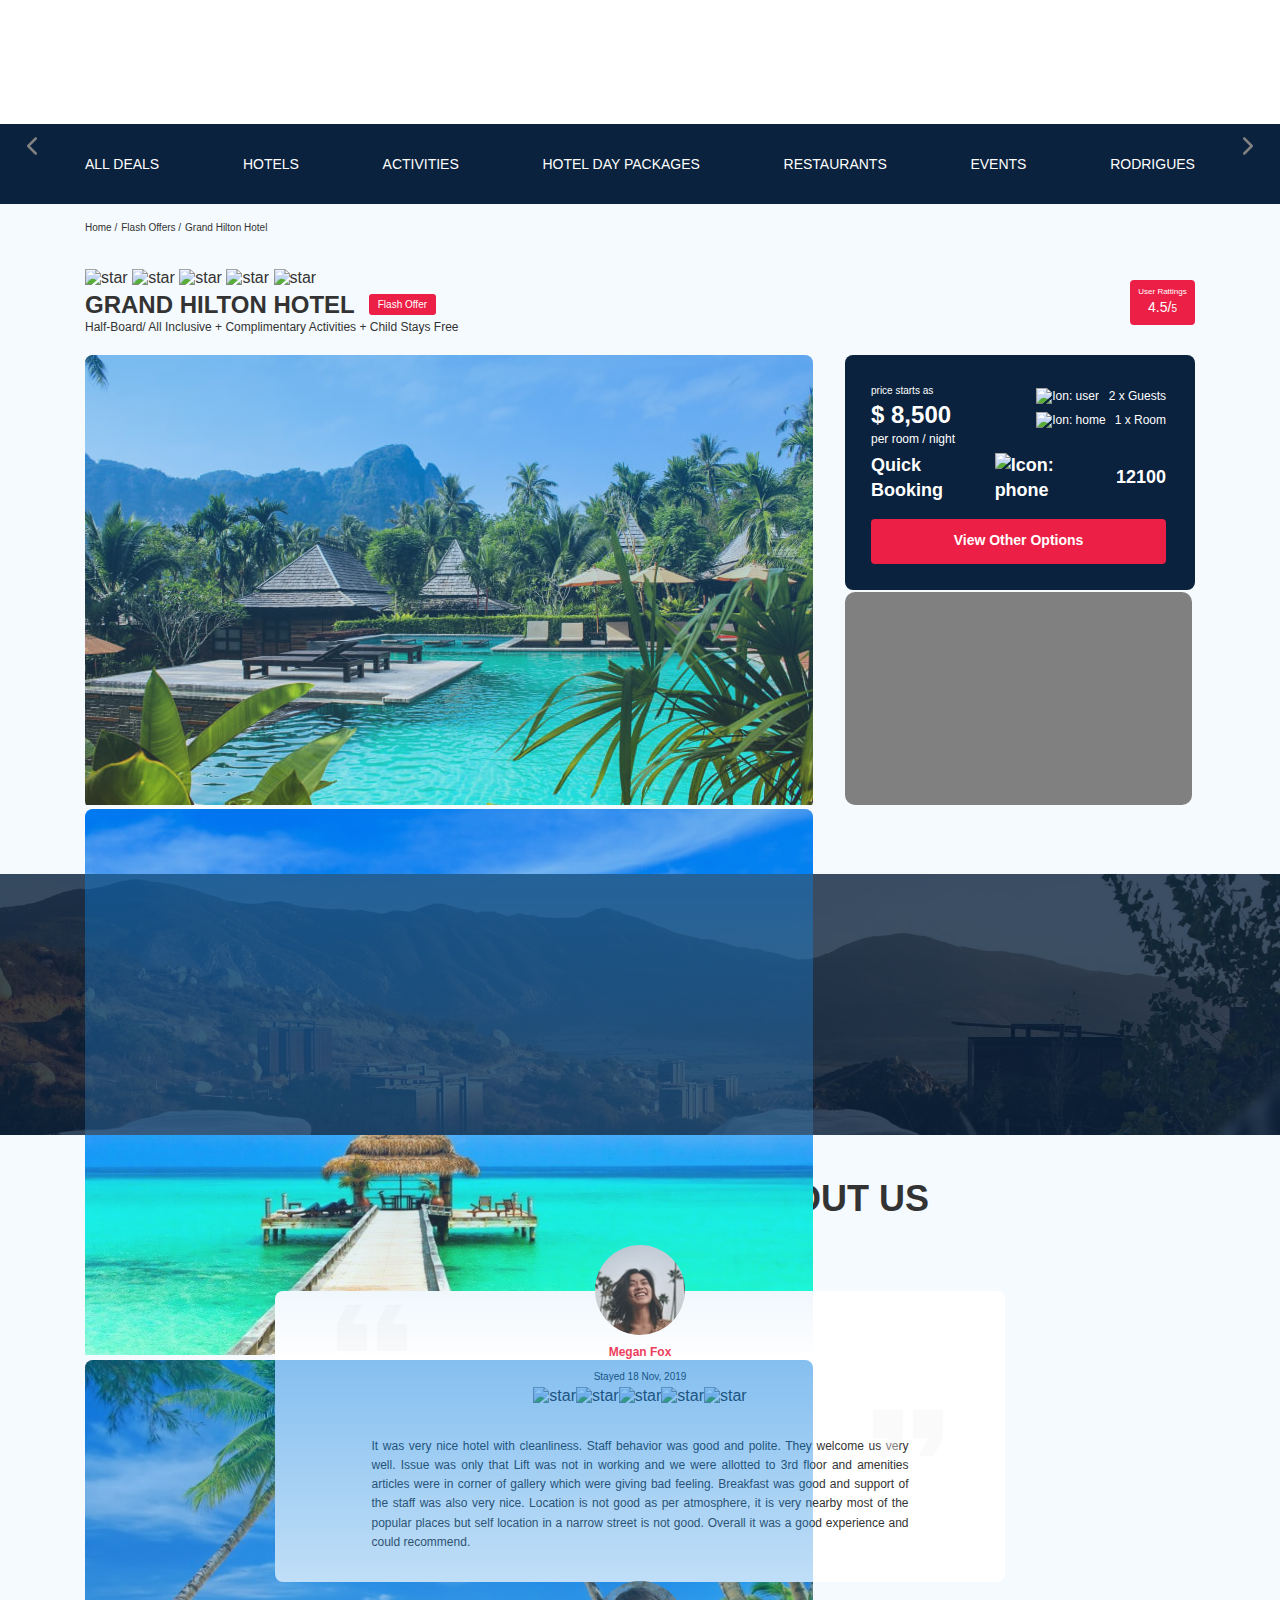
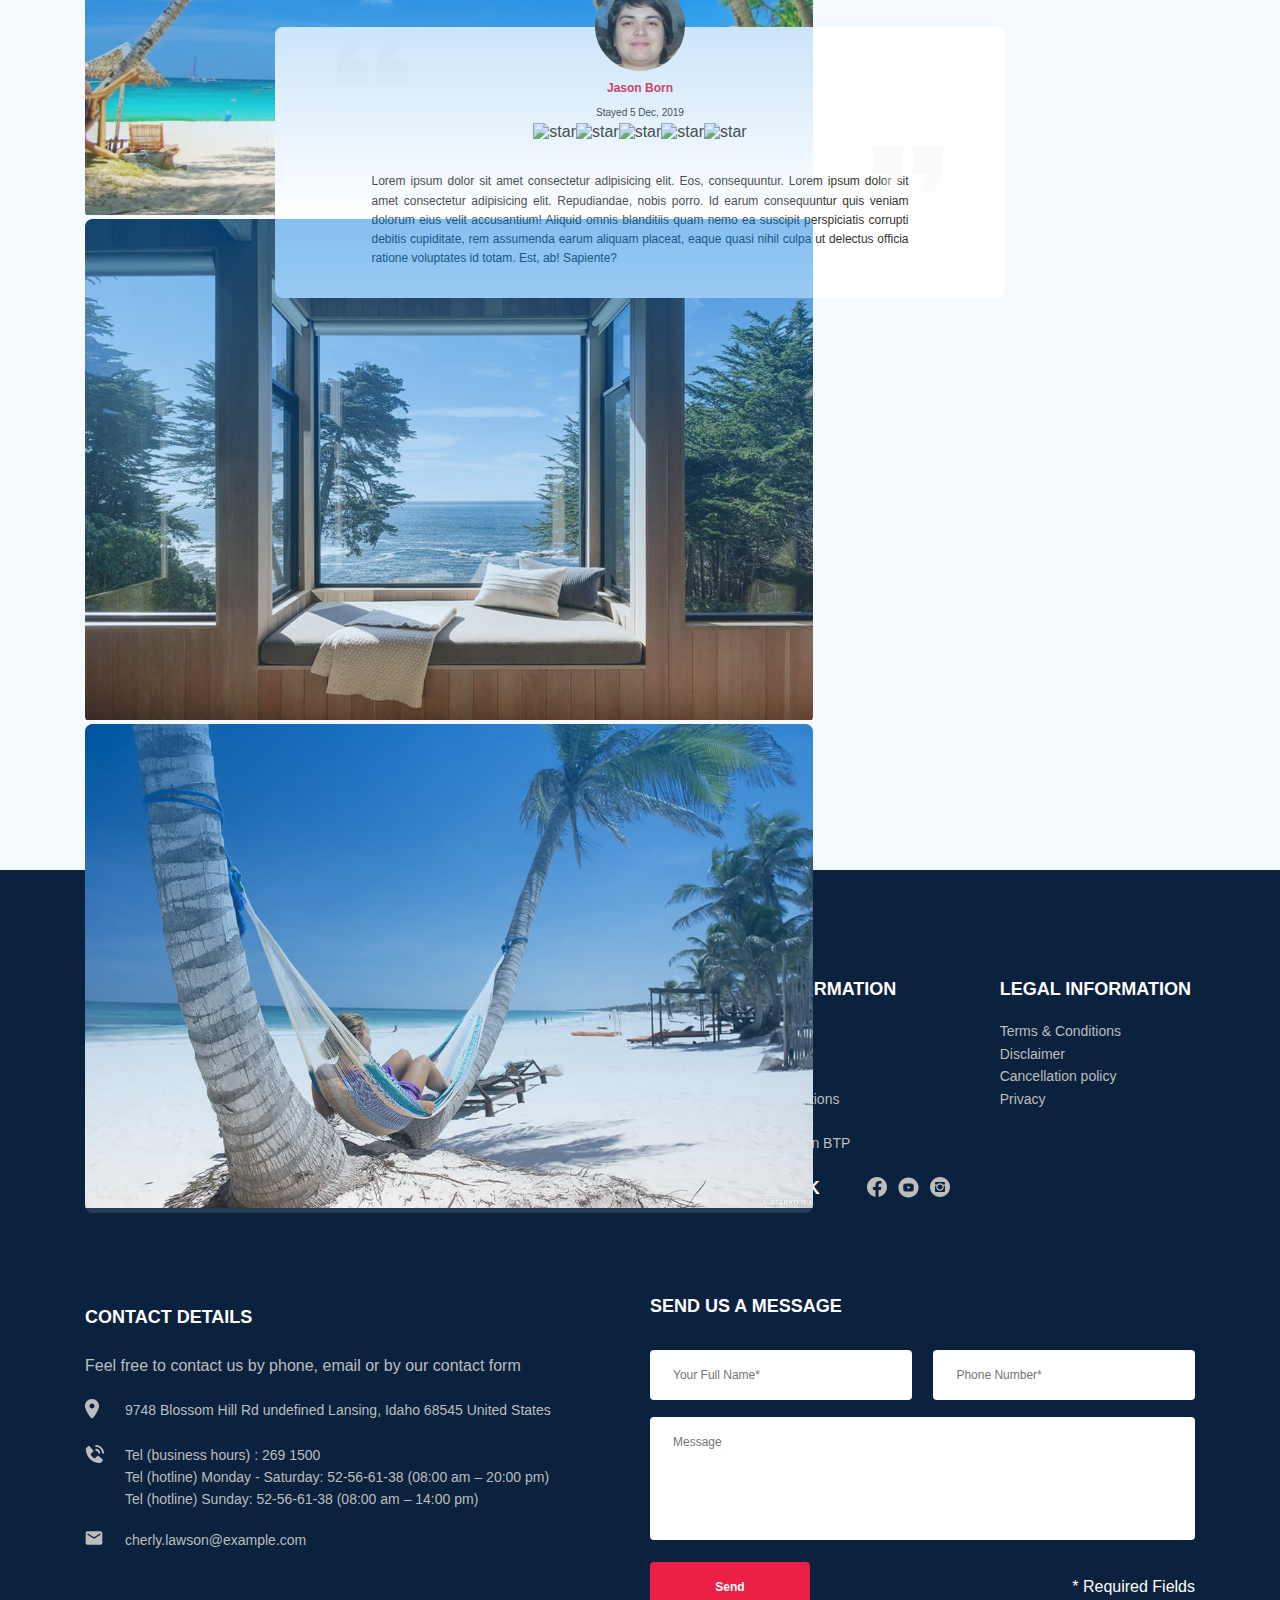
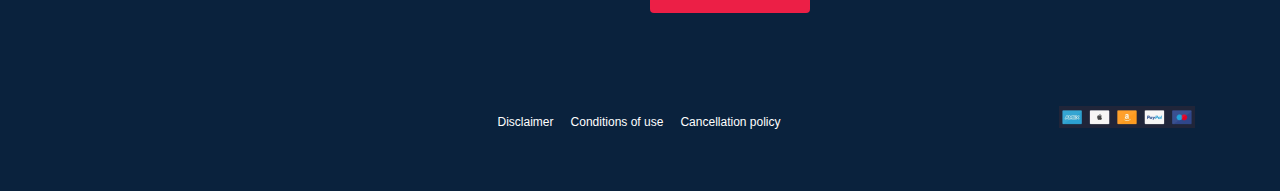
==== commit 7e3e811a: "доработки" ====
--- a/index.html
+++ b/index.html
@@ -5,7 +5,7 @@
   <meta http-equiv="X-UA-Compatible" content="IE=edge">
   <meta name="viewport" content="width=device-width, initial-scale=1.0">
   <title>Best Tour Plan - Hotel Booking</title>
-  <link rel="shortcut icon" href="/favicon.ico" type="image/x-icon">
+  <link rel="shortcut icon" href="favicon.ico" type="image/x-icon">
   <link rel="icon" href="favicon.ico" type="image/x-icon">
   <link rel="preconnect" href="https://fonts.googleapis.com">
   <link rel="preconnect" href="https://fonts.gstatic.com" crossorigin>
@@ -128,7 +128,7 @@
 
         <div class="rating hotel-info__rating">
           <span class="rating__text">User Rattings</span>
-          <span class="rating__counter">4.5/5</span>
+          <span class="rating__counter">4.5/<span class="rating-five">5</span></span>
         </div>
         <!-- /.rating hotel-info__rating -->
       </div>
@@ -294,7 +294,7 @@
       <div class="activities-wrapper">
         <div class="card activities__card" data-aos="fade-up" data-aos-delay="100">
           <img src="img/activity-1.jpg" alt="The curious corner of chamarel" class="card__image">
-          <h3 class="card__title">The curious corner of chamarel</h3>
+          <h3 class="card__title">The curious corner of&nbspchamarel</h3>
           <button data-toggle="modal" class="card__button">Book Now</button>
         </div>
         <!-- .card -->
@@ -306,7 +306,7 @@
         <!-- .card -->
         <div class="card activities__card" data-aos="fade-up" data-aos-delay="500">
           <img src="img/activity-3.jpg" alt="Tamarind falls hiking trip - full day" class="card__image">
-          <h3 class="card__title">Tamarind falls hiking trip - full day</h3>
+          <h3 class="card__title">Tamarind falls hiking trip&nbsp-&nbspfull&nbspday</h3>
           <button data-toggle="modal" class="card__button">Book Now</button>
         </div>
         <!-- .card -->
@@ -435,11 +435,9 @@
                 <img class="footer__icon" src="img/contact-phone-call.svg" alt="icon: phone call">
               </div>
               <div class="footer__item-tel">
-                <a href="tel: 269 1500" class="footer__item-details">Tel (business hours) : 269 1500</a>
-                <a href="tel: 52-56-61-38" class="footer__item-details">Tel (hotline) Monday - Saturday: 52-56-61-38 (08:00 am – 20:00
-                  pm)</a>
-                <a href="tel: 52-56-61-38" class="footer__item-details">Tel (hotline) Sunday: 52-56-61-38 (08:00 am – 14:00 pm)</a>
-              </div>
+                Tel (business hours) : <a href="tel:2691500" class="footer__item-phone">269 1500</a><br>
+                Tel (hotline) Monday - Saturday: <a href="tel:52566138" class="footer__item-phone">52-56-61-38</a> (08:00 am – 20:00 pm) <br>
+                Tel (hotline) Sunday: <a href="tel:52566138" class="footer__item-phone">52-56-61-38</a> (08:00 am – 14:00 pm) <br>
               
             </li>
             <li class="footer__item footer__item--mb-2">
@@ -453,7 +451,7 @@
         <!-- /.footer__contact-details -->
 
         <div class="footer__contact-form">
-          <h3 class="footer__title footer__title--mb-3">Send us a message</h3>
+          <h3 class="footer__title footer__title--mb-4">Send us a message</h3>
           <form action="send.php" method="POST" class="form footer__form">
             <div class="footer__input-group">
               <input 
--- a/css/style.css
+++ b/css/style.css
@@ -1,2 +1,2 @@
-*{-webkit-box-sizing:border-box;box-sizing:border-box}body{font-family:'Mulish', sans-serif;background-color:#F5FAFE;color:#333}.container{max-width:1110px;margin:auto}img{max-width:100%}.form{display:-webkit-box;display:-ms-flexbox;display:flex;-webkit-box-align:center;-ms-flex-align:center;align-items:center;-webkit-box-pack:justify;-ms-flex-pack:justify;justify-content:space-between;-ms-flex-wrap:wrap;flex-wrap:wrap}.input{background-color:#FFFFFF;border-radius:4px;border:none;padding:0 23px;height:50px}.message{background:#FFFFFF;border-radius:4px;padding:18px 23px;border:none;resize:none;overflow:hidden}.button{min-width:160px;min-height:50px;padding:18px;font-style:normal;font-weight:bold;font-size:12px;line-height:15px;color:#fff;background-color:#EC1F46;border:none;border-radius:4px;cursor:pointer}.invalid{color:#EC1F46}/*! normalize.css v8.0.1 | MIT License | github.com/necolas/normalize.css */html{line-height:1.15;-webkit-text-size-adjust:100%}body{margin:0}main{display:block}h1{font-size:2em;margin:0.67em 0}hr{-webkit-box-sizing:content-box;box-sizing:content-box;height:0;overflow:visible}pre{font-family:monospace, monospace;font-size:1em}a{background-color:transparent}abbr[title]{border-bottom:none;text-decoration:underline;-webkit-text-decoration:underline dotted;text-decoration:underline dotted}b,strong{font-weight:bolder}code,kbd,samp{font-family:monospace, monospace;font-size:1em}small{font-size:80%}sub,sup{font-size:75%;line-height:0;position:relative;vertical-align:baseline}sub{bottom:-0.25em}sup{top:-0.5em}img{border-style:none}button,input,optgroup,select,textarea{font-family:inherit;font-size:100%;line-height:1.15;margin:0}button,input{overflow:visible}button,select{text-transform:none}button,[type="button"],[type="reset"],[type="submit"]{-webkit-appearance:button}button::-moz-focus-inner,[type="button"]::-moz-focus-inner,[type="reset"]::-moz-focus-inner,[type="submit"]::-moz-focus-inner{border-style:none;padding:0}button:-moz-focusring,[type="button"]:-moz-focusring,[type="reset"]:-moz-focusring,[type="submit"]:-moz-focusring{outline:1px dotted ButtonText}fieldset{padding:0.35em 0.75em 0.625em}legend{-webkit-box-sizing:border-box;box-sizing:border-box;color:inherit;display:table;max-width:100%;padding:0;white-space:normal}progress{vertical-align:baseline}textarea{overflow:auto}[type="checkbox"],[type="radio"]{-webkit-box-sizing:border-box;box-sizing:border-box;padding:0}[type="number"]::-webkit-inner-spin-button,[type="number"]::-webkit-outer-spin-button{height:auto}[type="search"]{-webkit-appearance:textfield;outline-offset:-2px}[type="search"]::-webkit-search-decoration{-webkit-appearance:none}::-webkit-file-upload-button{-webkit-appearance:button;font:inherit}details{display:block}summary{display:list-item}template{display:none}[hidden]{display:none}.navbar{background-color:#ffffff}.navbar-top{display:-webkit-box;display:-ms-flexbox;display:flex;-webkit-box-align:center;-ms-flex-align:center;align-items:center;-webkit-box-pack:justify;-ms-flex-pack:justify;justify-content:space-between;padding-top:44px;padding-bottom:40px}.navbar-top__menu-button{display:none}.navbar__search{margin-right:auto;margin-left:108px}.navbar-bottom{background-color:#0A223D}.navbar-menu{list-style-type:none;margin:0;padding:31px 0;display:-webkit-box;display:-ms-flexbox;display:flex;-webkit-box-align:center;-ms-flex-align:center;align-items:center;-webkit-box-pack:justify;-ms-flex-pack:justify;justify-content:space-between;color:#fff}.navbar-menu__link{color:inherit;text-decoration:none;text-transform:uppercase;font-size:14px;line-height:18px}.navbar-menu__item_mobile_visible{display:none}.logo{width:177px}.search{display:-webkit-box;display:-ms-flexbox;display:flex;position:relative;overflow:hidden;border-radius:6px;height:40px}.search__input{width:350px;height:100%;padding-left:23px;padding-right:75px;background:#F5FAFE;border:none;font-size:12px;line-height:15px;color:#333}.search__button{position:absolute;top:0;right:0;width:65px;height:100%;border:none;background-color:#EC1F46;cursor:pointer}.search__button:hover{background-color:#f380b0;cursor:pointer}.user{display:-webkit-box;display:-ms-flexbox;display:flex;-webkit-box-align:center;-ms-flex-align:center;align-items:center;text-decoration:none}.user__avatar{width:40px;height:40px;border-radius:50%;-o-object-fit:cover;object-fit:cover}.user__name{margin-left:18px;font-size:14px;line-height:18px;color:#333}.breadcrump-list{display:-webkit-box;display:-ms-flexbox;display:flex;-webkit-box-align:center;-ms-flex-align:center;align-items:center;padding:17px 0;margin:0;list-style:none}.breadcrump-list__item{font-size:10px;line-height:13px}.breadcrump-list__item:not(:last-child)::after{content:'/';margin-right:4px}.breadcrump-list__link{text-decoration:none;color:inherit}.hotel{padding-top:18px;padding-bottom:69px}.hotel__stars{width:6px;height:6px}.hotel-info{display:-webkit-box;display:-ms-flexbox;display:flex;-webkit-box-align:center;-ms-flex-align:center;align-items:center;-webkit-box-pack:justify;-ms-flex-pack:justify;justify-content:space-between;padding-bottom:20px}.hotel-info__offer{margin-left:14px;margin-top:2px}.hotel-info__name{margin-top:2px;margin-bottom:0}.hotel-info__description{margin:0}.hotel-name{font-size:24px;line-height:30px}.hotel-wrapper{display:-webkit-box;display:-ms-flexbox;display:flex;-ms-flex-wrap:wrap;flex-wrap:wrap;-webkit-box-align:center;-ms-flex-align:center;align-items:center}.hotel-description{font-size:12px;line-height:15px}.hotel-grid{display:-webkit-box;display:-ms-flexbox;display:flex;-webkit-box-pack:justify;-ms-flex-pack:justify;justify-content:space-between}.hotel-right{display:-webkit-box;display:-ms-flexbox;display:flex;-webkit-box-orient:vertical;-webkit-box-direction:normal;-ms-flex-direction:column;flex-direction:column;-webkit-box-pack:justify;-ms-flex-pack:justify;justify-content:space-between}.hotel-slider{width:728px;height:450px;margin-left:0;margin-right:31px}.hotel-slider__item{width:100%;height:100%;position:relative;border-radius:8px;overflow:hidden}.hotel-slider__item:after{content:'';position:absolute;width:100%;height:100%;top:0;bottom:0;left:0;right:0;background:-webkit-gradient(linear, left top, left bottom, from(rgba(0,122,223,0.48)), to(rgba(255,255,255,0.128)));background:linear-gradient(180deg, rgba(0,122,223,0.48) 0%, rgba(255,255,255,0.128) 100%);z-index:10}.hotel-slider__button{position:absolute;top:50%;-webkit-transform:translateY(-50%);transform:translateY(-50%);z-index:99;width:30px;height:30px;border:none;cursor:pointer;background-repeat:no-repeat;background-position:center;background-size:10px;background-color:transparent}.hotel-slider__button--next{right:18px;background-image:url(../img/arrow-next.svg)}.hotel-slider__button--prev{left:18px;background-image:url(../img/arrow-prev.svg)}.stars{-ms-flex-preferred-size:100%;flex-basis:100%}.offer{font-size:10px;line-height:13px;padding:4px 9px;background-color:#EC1F46;border-radius:3px;color:#fff}.rating{max-width:65px;min-height:45px;text-align:center;color:#fff;background-color:#EC1F46;border-radius:4px}.rating__text{font-size:8px;line-height:10px}.rating__counter{font-size:14px;line-height:18px}.booking{font-family:'Nunito', sans-serif;background-color:#0A223D;color:#fff;border-radius:8px;width:350px;min-height:210px;padding:29px 29px 26px 26px}.booking__info{display:-webkit-box;display:-ms-flexbox;display:flex;-webkit-box-pack:justify;-ms-flex-pack:justify;justify-content:space-between;margin-bottom:6px}.booking__price{display:-webkit-box;display:-ms-flexbox;display:flex;-webkit-box-orient:vertical;-webkit-box-direction:normal;-ms-flex-direction:column;flex-direction:column}.booking__start{font-weight:normal;font-size:10px;line-height:14px}.booking__pricetag{font-style:normal;font-weight:800;font-size:24px;line-height:33px}.booking__per-room{font-style:normal;font-weight:normal;font-size:12px;line-height:16px}.booking__room{margin-top:4px}.booking__text{display:-webkit-box;display:-ms-flexbox;display:flex;-webkit-box-align:center;-ms-flex-align:center;align-items:center;-webkit-box-pack:justify;-ms-flex-pack:justify;justify-content:space-between;margin-bottom:8px;font-style:normal;font-weight:normal;font-size:12px;line-height:16px}.booking__description{margin-left:9px}.booking__call-center{display:-webkit-box;display:-ms-flexbox;display:flex;-webkit-box-align:center;-ms-flex-align:center;align-items:center;-webkit-box-pack:justify;-ms-flex-pack:justify;justify-content:space-between;margin-bottom:16px}.booking__heading{font-style:normal;font-weight:600;font-size:18px;line-height:25px}.booking__number{display:-webkit-box;display:-ms-flexbox;display:flex;-webkit-box-align:center;-ms-flex-align:center;align-items:center;-webkit-box-pack:justify;-ms-flex-pack:justify;justify-content:space-between;color:inherit;text-decoration:none;font-style:normal;font-weight:600;font-size:18px;line-height:25px}.booking__num{margin-left:8px}.booking__button{width:100%;min-height:35px;font-weight:600;font-size:14px;line-height:19px;border-radius:4px;padding-top:12px;padding-bottom:14px;background-color:#EC1F46;color:#fff;border:none;cursor:pointer}.booking__button:hover{background-color:#f380b0;cursor:pointer}.map{width:347px;height:213px;border-radius:10px;background-color:grey;overflow:hidden}.newsletter{min-height:260px;position:relative;padding:80px 0 87px 0;background-image:url(../img/newsletter-bg.jpg);background-repeat:no-repeat;background-position:center;background-size:cover}.newsletter::before{content:'';position:absolute;top:0;left:0;right:0;bottom:0;width:100%;height:100%;background-color:rgba(10,34,61,0.8)}.newsletter-wrapper{position:relative;display:-webkit-box;display:-ms-flexbox;display:flex;-webkit-box-align:center;-ms-flex-align:center;align-items:center;-webkit-box-pack:justify;-ms-flex-pack:justify;justify-content:space-between;max-width:731px;margin:auto}.newsletter-title{color:#fff;font-style:normal;font-weight:300;font-size:24px;line-height:30px}.newsletter-title__strong{display:block;font-size:36px;line-height:45px;text-transform:uppercase}.newsletter__subscribe{width:350px}.newsletter__subscribe-form{display:-webkit-box;display:-ms-flexbox;display:flex;-webkit-box-orient:vertical;-webkit-box-direction:normal;-ms-flex-direction:column;flex-direction:column;bottom:none;border-radius:4px;height:55px;overflow:hidden}.subscribe__input{position:absolute;width:100%;height:100%;border:none;padding-right:75px;padding-left:33px;font-style:normal;font-weight:300;font-size:14px;line-height:18px;border-radius:4px;overflow:hidden}.subscribe__button{position:absolute;min-width:65px;height:100%;right:0;top:0;height:100%;border:none;background-color:#EC1F46;color:#fff;cursor:pointer;border-radius:0px 4px 4px 0px}.subscribe__button:hover{background-color:#f380b0;cursor:pointer}#email-error{position:absolute;z-index:99;top:65px;left:20px;color:#EC1F46}.reviews{padding:12px 0 70px 0}.reviews__title{font-style:normal;font-weight:bold;font-size:36px;line-height:45px;text-align:center;text-transform:uppercase;margin-bottom:70px}.reviews-slider__item{position:relative;display:-webkit-box;display:-ms-flexbox;display:flex;-webkit-box-orient:vertical;-webkit-box-direction:normal;-ms-flex-direction:column;flex-direction:column;-webkit-box-align:center;-ms-flex-align:center;align-items:center;max-width:730px;margin:45px auto 0;background-color:#fff;border-radius:8px;padding:0 62px 30px}.reviews-slider__item::before{content:'';position:absolute;left:62px;top:13px;width:70px;height:47px;background-image:url(../img/quote-left.svg);background-repeat:no-repeat}.reviews-slider__item::after{content:'';position:absolute;right:62px;top:118px;width:70px;height:47px;background-image:url(../img/quote-right.svg);background-repeat:no-repeat}.reviews-slider__button{position:absolute;top:50%;-webkit-transform:translateY(-50%);transform:translateY(-50%);width:30px;height:30px;background-repeat:no-repeat;background-size:10px;background-position:center;border:none;background-color:transparent;cursor:pointer;z-index:99}.reviews-slider__button--prev{background-image:url(../img/arrow-prev-secondary.svg);left:0}.reviews-slider__button--next{background-image:url(../img/arrow-next-secondary.svg);right:0}.reviews-slider__profile{display:-webkit-box;display:-ms-flexbox;display:flex;-webkit-box-orient:vertical;-webkit-box-direction:normal;-ms-flex-direction:column;flex-direction:column;-webkit-box-align:center;-ms-flex-align:center;align-items:center;margin-top:-46px;margin-bottom:30px}.reviews-slider__avatar{width:90px;height:90px;border-radius:50%;-o-object-fit:cover;object-fit:cover}.reviews-slider__username{font-style:normal;font-weight:bold;font-size:12px;line-height:15px;color:#EC1F46;margin-top:10px;margin-bottom:10px}.reviews-slider__date{font-style:normal;font-weight:normal;font-size:10px;line-height:13px;margin-bottom:4px}.reviews-slider__rating{display:-webkit-box;display:-ms-flexbox;display:flex;-webkit-box-align:center;-ms-flex-align:center;align-items:center}.reviews-slider__text{max-width:537px;font-style:normal;font-weight:normal;font-size:12px;line-height:160%;text-align:justify;margin:auto}.activities{padding:43px 0 98px 0}.activities__title{font-style:normal;font-weight:bold;font-size:24px;line-height:30px;text-transform:uppercase;margin-bottom:57px}.activities-wrapper{display:-webkit-box;display:-ms-flexbox;display:flex;-webkit-box-pack:justify;-ms-flex-pack:justify;justify-content:space-between}.card{display:-webkit-box;display:-ms-flexbox;display:flex;position:relative;-webkit-box-orient:vertical;-webkit-box-direction:normal;-ms-flex-direction:column;flex-direction:column;-webkit-box-align:start;-ms-flex-align:start;align-items:flex-start;padding:24px 26px;width:255px;height:255px;border-radius:6px;overflow:hidden}.card::before{content:'';position:absolute;left:0;right:0;top:0;bottom:0;background:linear-gradient(179.83deg, rgba(196,196,196,0) 35.34%, #0A223D 99.85%);z-index:-1}.card__image{position:absolute;left:0;right:0;top:0;bottom:0;width:100%;height:100%;-o-object-fit:cover;object-fit:cover;z-index:-2}.card__title{margin-top:auto;margin-bottom:18px;color:#fff;font-style:normal;font-weight:bold;font-size:16px;line-height:20px}.card__button{font-style:normal;font-weight:600;font-size:12px;line-height:16px;color:#fff;padding:7px 22px;border:none;background-color:#EC1F46;border-radius:4px;cursor:pointer}.card__button:hover{background-color:#f380b0;cursor:pointer}.footer{background-color:#0A223D;color:#fff;padding-top:108px;padding-bottom:46px}.footer-wrapper{display:-ms-grid;display:grid;-ms-grid-columns:(minmax(min-content, 1fr))[4];grid-template-columns:repeat(4, minmax(-webkit-min-content, 1fr));grid-template-columns:repeat(4, minmax(min-content, 1fr));grid-row-gap:20px;grid-column-gap:22px;grid-auto-rows:minmax(40px, -webkit-min-content);grid-auto-rows:minmax(40px, min-content);-webkit-box-align:start;-ms-flex-align:start;align-items:start}.footer__logo{width:155px;-ms-grid-row:1;-ms-grid-row-span:2;grid-row:1 / 3;-ms-flex-item-align:center;-ms-grid-row-align:center;align-self:center;margin-right:30px}.footer__categories{-ms-grid-row:1;-ms-grid-row-span:3;grid-row:1 / 4}.footer__legal{display:-ms-grid;display:grid;-webkit-box-pack:end;-ms-flex-pack:end;justify-content:end}.footer__social-links{display:-webkit-box;display:-ms-flexbox;display:flex;-webkit-box-align:center;-ms-flex-align:center;align-items:center;min-width:83px;-webkit-box-pack:justify;-ms-flex-pack:justify;justify-content:space-between}.footer__social-network{display:-webkit-box;display:-ms-flexbox;display:flex;-ms-flex-line-pack:center;align-content:center;-webkit-box-align:start;-ms-flex-align:start;align-items:start;-ms-grid-row:2;-ms-grid-row-span:2;grid-row:2 / 4;grid-column:span 2}.footer__contact-details{grid-column:span 2;margin-top:10px}.footer__contact-form{grid-column:span 2}.footer__form{margin-bottom:72px}.footer__ul{padding:0;margin:0;list-style:none}.footer__title{font-style:normal;font-weight:bold;font-size:18px;line-height:23px;margin:0 0 19px 0;text-transform:uppercase}.footer__title--inline{margin:0 47px 0 0}.footer__title--mb-3{margin-bottom:28px}.footer__item{display:-webkit-box;display:-ms-flexbox;display:flex;-webkit-box-align:start;-ms-flex-align:start;align-items:flex-start;font-style:normal;font-weight:bold;font-size:14px;line-height:160%;color:#BDBDBD}.footer__item--mb-2{margin-bottom:18px}.footer__item-details,.footer__item-mail{text-decoration:none;color:inherit}.footer__item-tel{display:-webkit-box;display:-ms-flexbox;display:flex;-webkit-box-orient:vertical;-webkit-box-direction:normal;-ms-flex-direction:column;flex-direction:column;-webkit-box-align:start;-ms-flex-align:start;align-items:start}.footer__icon-wrapper{min-width:40px}.footer__text{color:#BDBDBD;margin-top:24px;margin-bottom:24px}.footer__link{text-decoration:none;color:inherit}.footer__link-ref:hover{background:#f1c2f5}.footer__input{width:100%;margin-bottom:5px}.footer__input-group{margin-top:2px;-ms-flex-preferred-size:48%;flex-basis:48%}.footer__message{background:#FFFFFF;border-radius:4px;padding:18px 23px;width:545px;min-height:123px;border:none;-ms-flex-preferred-size:100%;flex-basis:100%;margin-top:15px;margin-bottom:22px;resize:none;overflow:hidden}.footer__button:hover{background-color:#f380b0;cursor:pointer}.footer__conditions{-ms-grid-column:2;-ms-grid-column-span:3;grid-column:2 / 5;-ms-grid-row:5;-ms-grid-row-span:1;grid-row:5 / 6;display:-webkit-box;display:-ms-flexbox;display:flex;-webkit-box-pack:justify;-ms-flex-pack:justify;justify-content:space-between;-webkit-box-align:center;-ms-flex-align:center;align-items:center;padding-top:5px}.footer__conditions-links{grid-column:span 2;display:-webkit-box;display:-ms-flexbox;display:flex;-webkit-box-align:center;-ms-flex-align:center;align-items:center;-webkit-box-pack:justify;-ms-flex-pack:justify;justify-content:space-between;width:283px;height:15px;margin-left:130px;font-style:normal;font-weight:normal;font-size:12px;line-height:15px;color:#fff}.footer__conditions-formpay{width:136px;height:22px}.modal__overlay{position:fixed;left:0;top:0;right:0;bottom:0;background-color:rgba(0,143,223,0.39);z-index:100;visibility:hidden;opacity:0;-webkit-transition:opacity 0.2s;transition:opacity 0.2s}.modal__overlay--visible{visibility:visible;opacity:1}.modal__dialog{position:fixed;top:50%;left:50%;max-width:478px;padding:33px 88px;background-color:#0A223D;-webkit-transform:translate(-50%, -50%);transform:translate(-50%, -50%);color:#fff;border-radius:8px;z-index:101;visibility:hidden;opacity:0;-webkit-transition:opacity 0.2s;transition:opacity 0.2s}.modal__dialog--visible{visibility:visible;opacity:1}.modal__close{position:absolute;top:17px;right:18px;text-decoration:none;cursor:pointer}.modal__title{font-style:normal;font-weight:bold;font-size:18px;line-height:23px;margin-bottom:15px;text-transform:uppercase;text-align:center}.modal__input{width:100%;margin-top:15px}.modal__message{width:100%;min-height:123px;margin-top:15px}.modal__button{margin-top:15px}.modal__info{font-style:normal;font-weight:bold;font-size:12px;line-height:15px;color:#E0E0E0;overflow:hidden}@media (max-width: 1200px){.container{max-width:960px}.hotel__slider{width:590px}.hotel-slider__image{width:100%;height:100%;-o-object-fit:cover;object-fit:cover}.card{width:230px;height:230px}.footer__input-group{-ms-flex-preferred-size:100%;flex-basis:100%;margin-bottom:10px}}@media (max-width: 992px){a:hover{cursor:default}.container,.newsletter-wrapper{max-width:700px}.logo{width:132px}.navbar-top{padding-top:30px;padding-bottom:30px}.navbar__search{margin-left:47px}.navbar-menu{padding-top:22px;padding-bottom:22px}.navbar-menu__link{font-size:12px;line-height:15px}.search__input{width:340px}.search__button:hover{background-color:#EC1F46;cursor:default}.hotel{padding-bottom:58px}.hotel-grid{-webkit-box-orient:vertical;-webkit-box-direction:normal;-ms-flex-direction:column;flex-direction:column}.hotel__slider{margin-bottom:30px}.hotel-right{-webkit-box-orient:horizontal;-webkit-box-direction:normal;-ms-flex-direction:row;flex-direction:row}.hotel-slider{width:100%}.booking{width:340px}.booking__button:hover{background-color:#EC1F46;cursor:default}.map{width:340px}.newsletter{padding-top:72px}.subscribe__button:hover{background-color:#EC1F46;cursor:default}.reviews__title{margin-top:28px;margin-bottom:48px;font-size:30px;line-height:38px}.reviews-slider__item{max-width:580px}.activities{padding-top:30px;padding-bottom:50px}.activities-wrapper{-ms-flex-wrap:wrap;flex-wrap:wrap}.activities__card{margin-bottom:20px}.card{width:340px;height:255px}.card__title{margin-top:120px;width:66%}.card__button:hover{background-color:#EC1F46;cursor:default}.footer{padding-top:72px}.footer-wrapper{-ms-grid-columns:(1fr)[6];grid-template-columns:repeat(6, 1fr);grid-row-gap:44px;grid-column-gap:10px}.footer__input-group{-ms-flex-preferred-size:47%;flex-basis:47%;margin-bottom:8px}.footer__title{margin-top:4px;margin-bottom:16px}.footer__title--mb-3{margin-top:0px;margin-bottom:28px}.footer__logo{-ms-grid-row:1;-ms-grid-row-span:1;grid-row:1 / 2;-ms-grid-column:1;-ms-grid-column-span:1;grid-column:1 / 2;font-style:normal;font-weight:normal;font-size:35px;line-height:35px;width:98px}.footer__social-network{-ms-grid-row:1;-ms-grid-row-span:1;grid-row:1 / 2;-ms-grid-column:2;-ms-grid-column-span:4;grid-column:2 / 6;-ms-flex-item-align:center;-ms-grid-row-align:center;align-self:center;margin-top:30px;margin-left:52px}.footer__link-ref:hover{background-color:transparent}.footer__categories{-ms-grid-row:2;-ms-grid-row-span:1;grid-row:2 / 3;-ms-grid-column:1;-ms-grid-column-span:2;grid-column:1 / 3}.footer__legal{-ms-grid-row:2;-ms-grid-row-span:1;grid-row:2 / 3;-ms-grid-column:5;-ms-grid-column-span:2;grid-column:5 / 7;-webkit-box-pack:center;-ms-flex-pack:center;justify-content:center;margin-left:18px}.footer__additional{-ms-grid-row:2;-ms-grid-row-span:1;grid-row:2 / 3;-ms-grid-column:2;-ms-grid-column-span:3;grid-column:2 / 5;margin-left:68px}.footer__form{margin-bottom:15px}.footer__contact-details{-ms-grid-row:3;grid-row:3;grid-column:span 5;margin-top:20px}.footer__contact-form{-ms-grid-row:4;grid-row:4;grid-column:span 5;max-width:539px}.footer__message{margin-top:6px}.footer__info{font-size:12px;line-height:15px}.footer__button:hover{background-color:#EC1F46;cursor:default}.footer__conditions{-ms-grid-row:5;grid-row:5;-ms-grid-column:1;-ms-grid-column-span:6;grid-column:1 / 7;padding-top:0}.footer__conditions-links{-ms-grid-column:1;-ms-grid-column-span:2;grid-column:1 / 3;margin-left:0}.modal__dialog{padding:25px 55px}}@media (max-width: 768px){.container{max-width:576px;width:87%}body{padding-top:78px}.navbar--mobile-fixed{position:fixed;left:0;top:0;right:0;z-index:99}.navbar__search_mobile_hidden,.navbar__user_mobile_hidden{display:none}.navbar__search_mobile_visible,.navbar__user_mobile_visible{display:-webkit-box;display:-ms-flexbox;display:flex}.navbar__user{-webkit-box-orient:vertical;-webkit-box-direction:normal;-ms-flex-direction:column;flex-direction:column;-webkit-box-pack:center;-ms-flex-pack:center;justify-content:center}.navbar-bottom{display:none;position:fixed;left:0;right:0;bottom:0;top:78px;padding-top:30px}.navbar-bottom--visible{display:block}.navbar-menu{-webkit-box-orient:vertical;-webkit-box-direction:normal;-ms-flex-direction:column;flex-direction:column}.navbar-menu__item{margin-bottom:20px}.navbar-menu__item_mobile_visible{display:block}.menu-button{display:-webkit-box;display:-ms-flexbox;display:flex;width:16px;height:11px;padding:0;-webkit-box-align:center;-ms-flex-align:center;align-items:center;-webkit-box-pack:justify;-ms-flex-pack:justify;justify-content:space-between;-webkit-box-orient:vertical;-webkit-box-direction:normal;-ms-flex-direction:column;flex-direction:column;border:none;background-color:#fff;cursor:pointer}.menu-button__line{width:16px;height:1px;background:#333}.user__name_light{color:#fff;margin-left:0;margin-top:10px}.stars{-ms-flex-preferred-size:auto;flex-basis:auto}.hotel-name{-ms-flex-preferred-size:100%;flex-basis:100%}.hotel-wrapper{-webkit-box-pack:justify;-ms-flex-pack:justify;justify-content:space-between}.hotel-info__text{width:100%}.hotel-info__name{margin-top:10px;margin-bottom:0}.hotel-info__rating{display:none}.hotel-info__offer{-webkit-box-ordinal-group:0;-ms-flex-order:-1;order:-1;margin-left:0}.hotel-right{-webkit-box-orient:vertical;-webkit-box-direction:normal;-ms-flex-direction:column;flex-direction:column;min-height:410px}.hotel-slider{height:350px}.booking{width:100%;margin-bottom:20px}.map{width:100%}.newsletter-wrapper{max-width:576px;width:92%;-webkit-box-orient:vertical;-webkit-box-direction:normal;-ms-flex-direction:column;flex-direction:column;-webkit-box-align:start;-ms-flex-align:start;align-items:flex-start}.reviews__title{font-size:18px;line-height:23px}.reviews-slider__item{padding:0 30px 30px}.reviews-slider__item:after,.reviews-slider__item:before{display:none}.reviews-slider__button{top:32px}.reviews-slider__button--prev{left:50%;-webkit-transform:translate -50%,0;transform:translate -50%,0;margin-left:-65px}.reviews-slider__button--next{right:50%;-webkit-transform:translate 50%,0;transform:translate 50%,0;margin-right:-65px}.activities{padding-bottom:60px}.card{width:49%;height:255px}.footer__form{margin-bottom:16px}.footer__input-group{-ms-flex-preferred-size:100%;flex-basis:100%}.modal__dialog{padding:15px 40px}.modal__input{height:40px;font-size:70%}.modal__title{font-size:15px;line-height:18px}.modal__message{min-height:80px;margin-bottom:10px;overflow:hidden}.modal__button{min-width:90px;min-height:20px;padding:10px;margin-bottom:5px}}@media (max-width: 576px){.navbar__bottom{top:50px}.navbar__search{margin:auto;width:243px}.logo{width:99px}.breadcrump{width:100%}.hotel{padding-top:3px;padding-bottom:40px}.hotel-info{padding-bottom:36px}.hotel__slider{margin-bottom:20px;margin-right:0}.hotel-slider{height:179px}.hotel-description{margin-right:30px}.hotel-right{min-height:400px}.map{max-height:172px}.stars{margin-right:15px}.offer{padding:5px 9px}.newsletter{padding:62px 0 83px 0}.newsletter-title__strong{font-size:30px;line-height:38px;margin-top:5px}.newsletter__title{margin-bottom:35px;font-size:20px;line-height:25px}.reviews__title{width:87%;margin-left:17px}.activities{padding-bottom:36px}.activities__title{font-size:18px;line-height:23px;margin-top:0;margin-bottom:33px}.activities__card{margin-bottom:22px}.card-2{-webkit-box-ordinal-group:2;-ms-flex-order:1;order:1}.card-4{-webkit-box-ordinal-group:3;-ms-flex-order:2;order:2}.card__title{width:75%}.subscribe{width:95%}.card{width:100%}.footer-wrapper{width:100%;-ms-grid-columns:1fr;grid-template-columns:1fr;grid-row-gap:19px}.footer__logo{-ms-grid-row:1;grid-row:1;-ms-grid-column:1;grid-column:1;width:95px}.footer__social-network{-ms-grid-row:2;grid-row:2;-ms-grid-column:1;grid-column:1;margin-top:16px;margin-left:0;-webkit-box-orient:vertical;-webkit-box-direction:normal;-ms-flex-direction:column;flex-direction:column}.footer__title{margin-bottom:17px}.footer__additional{-ms-grid-row:4;grid-row:4;-ms-grid-column:1;grid-column:1;margin-left:0;margin-top:5px}.footer__categories{-ms-grid-row:5;grid-row:5;-ms-grid-column:1;grid-column:1;margin-top:7px}.footer__legal{-ms-grid-row:3;grid-row:3;-ms-grid-column:1;grid-column:1;-webkit-box-pack:start;-ms-flex-pack:start;justify-content:start;margin-left:0;margin-top:8px}.footer__text{margin-top:28px}.footer__item--mb-2{margin-bottom:22px}.footer__contact-details{-ms-grid-row:6;grid-row:6;-ms-grid-column:1;grid-column:1;margin-top:23px;margin-bottom:25px}.footer__contact-form{-ms-grid-row:7;grid-row:7;-ms-grid-column:1;grid-column:1}.footer__message{width:100%;margin-top:0;margin-bottom:19px}.footer__info{margin-right:100px;left:0;margin-bottom:15px}.footer__button{-webkit-box-ordinal-group:2;-ms-flex-order:1;order:1}.footer__conditions{-ms-grid-column:1;grid-column:1;-ms-grid-row:8;grid-row:8;-webkit-box-orient:vertical;-webkit-box-direction:normal;-ms-flex-direction:column;flex-direction:column;-webkit-box-align:start;-ms-flex-align:start;align-items:flex-start}.footer__conditions-links{margin-bottom:7px}.modal__close{width:13px;height:13px;top:11px;right:11px}.modal__dialog{padding:10px 25px}.modal__input{height:25px;font-size:70%}.modal__title{font-size:11px;line-height:15px;margin-right:5px}.modal__message{min-height:100%;margin-bottom:10px;overflow:hidden;padding:10px}.modal__button{min-width:100%;min-height:20px;font-size:10px;line-height:13px;padding:10px;margin-bottom:0}.modal__info{font-size:10px;line-height:13px}}@media (max-width: 320px){.modal__close{top:9px;right:9px;width:10px;height:10px}.modal__dialog{padding:10px 20px}.modal__input{height:20px;font-size:60%;padding:10px}.modal__title{font-size:10px;line-height:12px}.modal__message{min-height:100%;margin-bottom:10px;overflow:hidden;padding:10px}.modal__button{width:100%;min-height:20px;font-size:10px;line-height:13px;padding:5px;margin-bottom:5px}.modal__info{font-size:8px;line-height:10px}}
+*{-webkit-box-sizing:border-box;box-sizing:border-box}body{font-family:'Mulish', sans-serif;background-color:#F5FAFE;color:#333}.container{max-width:1110px;margin:auto}img{max-width:100%}.form{display:-webkit-box;display:-ms-flexbox;display:flex;-webkit-box-align:center;-ms-flex-align:center;align-items:center;-webkit-box-pack:justify;-ms-flex-pack:justify;justify-content:space-between;-ms-flex-wrap:wrap;flex-wrap:wrap}.input{background-color:#FFFFFF;border-radius:4px;border:none;padding:0 23px;height:50px}.message{background:#FFFFFF;border-radius:4px;padding:18px 23px;border:none;resize:none;overflow:hidden}.button{min-width:160px;min-height:50px;padding:18px;font-style:normal;font-weight:bold;font-size:12px;line-height:15px;color:#fff;background-color:#EC1F46;border:none;border-radius:4px;cursor:pointer}.invalid{color:#EC1F46}/*! normalize.css v8.0.1 | MIT License | github.com/necolas/normalize.css */html{line-height:1.15;-webkit-text-size-adjust:100%}body{margin:0}main{display:block}h1{font-size:2em;margin:0.67em 0}hr{-webkit-box-sizing:content-box;box-sizing:content-box;height:0;overflow:visible}pre{font-family:monospace, monospace;font-size:1em}a{background-color:transparent}abbr[title]{border-bottom:none;text-decoration:underline;-webkit-text-decoration:underline dotted;text-decoration:underline dotted}b,strong{font-weight:bolder}code,kbd,samp{font-family:monospace, monospace;font-size:1em}small{font-size:80%}sub,sup{font-size:75%;line-height:0;position:relative;vertical-align:baseline}sub{bottom:-0.25em}sup{top:-0.5em}img{border-style:none}button,input,optgroup,select,textarea{font-family:inherit;font-size:100%;line-height:1.15;margin:0}button,input{overflow:visible}button,select{text-transform:none}button,[type="button"],[type="reset"],[type="submit"]{-webkit-appearance:button}button::-moz-focus-inner,[type="button"]::-moz-focus-inner,[type="reset"]::-moz-focus-inner,[type="submit"]::-moz-focus-inner{border-style:none;padding:0}button:-moz-focusring,[type="button"]:-moz-focusring,[type="reset"]:-moz-focusring,[type="submit"]:-moz-focusring{outline:1px dotted ButtonText}fieldset{padding:0.35em 0.75em 0.625em}legend{-webkit-box-sizing:border-box;box-sizing:border-box;color:inherit;display:table;max-width:100%;padding:0;white-space:normal}progress{vertical-align:baseline}textarea{overflow:auto}[type="checkbox"],[type="radio"]{-webkit-box-sizing:border-box;box-sizing:border-box;padding:0}[type="number"]::-webkit-inner-spin-button,[type="number"]::-webkit-outer-spin-button{height:auto}[type="search"]{-webkit-appearance:textfield;outline-offset:-2px}[type="search"]::-webkit-search-decoration{-webkit-appearance:none}::-webkit-file-upload-button{-webkit-appearance:button;font:inherit}details{display:block}summary{display:list-item}template{display:none}[hidden]{display:none}.navbar{background-color:#ffffff}.navbar-top{display:-webkit-box;display:-ms-flexbox;display:flex;-webkit-box-align:center;-ms-flex-align:center;align-items:center;-webkit-box-pack:justify;-ms-flex-pack:justify;justify-content:space-between;padding-top:44px;padding-bottom:40px}.navbar-top__menu-button{display:none}.navbar__search{margin-right:auto;margin-left:108px}.navbar-bottom{background-color:#0A223D}.navbar-menu{list-style-type:none;margin:0;padding:31px 0;display:-webkit-box;display:-ms-flexbox;display:flex;-webkit-box-align:center;-ms-flex-align:center;align-items:center;-webkit-box-pack:justify;-ms-flex-pack:justify;justify-content:space-between;color:#fff}.navbar-menu__link{color:inherit;text-decoration:none;text-transform:uppercase;font-size:14px;line-height:18px}.navbar-menu__item_mobile_visible{display:none}.logo{width:177px}.search{display:-webkit-box;display:-ms-flexbox;display:flex;position:relative;overflow:hidden;border-radius:6px;height:40px}.search__input{width:350px;height:100%;padding-left:23px;padding-right:75px;background:#F5FAFE;border:none;font-size:12px;line-height:15px;color:#333}.search__button{position:absolute;top:0;right:0;width:65px;height:100%;border:none;background-color:#EC1F46;cursor:pointer}.search__button:hover{background-color:#f380b0;cursor:pointer}.user{display:-webkit-box;display:-ms-flexbox;display:flex;-webkit-box-align:center;-ms-flex-align:center;align-items:center;text-decoration:none}.user__avatar{width:40px;height:40px;border-radius:50%;-o-object-fit:cover;object-fit:cover}.user__name{margin-left:18px;font-size:14px;line-height:18px;color:#333}.breadcrump-list{display:-webkit-box;display:-ms-flexbox;display:flex;-webkit-box-align:center;-ms-flex-align:center;align-items:center;padding:17px 0;margin:0;list-style:none}.breadcrump-list__item{font-size:10px;line-height:13px}.breadcrump-list__item:not(:last-child)::after{content:'/';margin-right:4px}.breadcrump-list__link{text-decoration:none;color:inherit}.hotel{padding-top:18px;padding-bottom:69px}.hotel__stars{width:8px;height:8px}.hotel-info{display:-webkit-box;display:-ms-flexbox;display:flex;-webkit-box-align:center;-ms-flex-align:center;align-items:center;-webkit-box-pack:justify;-ms-flex-pack:justify;justify-content:space-between;padding-bottom:20px}.hotel-info__offer{margin-left:14px;margin-top:2px}.hotel-info__name{margin-top:2px;margin-bottom:0}.hotel-info__description{margin:0}.hotel-name{font-size:24px;line-height:30px}.hotel-wrapper{display:-webkit-box;display:-ms-flexbox;display:flex;-ms-flex-wrap:wrap;flex-wrap:wrap;-webkit-box-align:center;-ms-flex-align:center;align-items:center}.hotel-description{font-size:12px;line-height:15px}.hotel-grid{display:-webkit-box;display:-ms-flexbox;display:flex;-webkit-box-pack:justify;-ms-flex-pack:justify;justify-content:space-between}.hotel-right{display:-webkit-box;display:-ms-flexbox;display:flex;-webkit-box-orient:vertical;-webkit-box-direction:normal;-ms-flex-direction:column;flex-direction:column;-webkit-box-pack:justify;-ms-flex-pack:justify;justify-content:space-between}.hotel-slider{width:728px;height:450px;margin-left:0;margin-right:31px}.hotel-slider__item{width:100%;height:100%;position:relative;border-radius:8px;overflow:hidden}.hotel-slider__item:after{content:'';position:absolute;width:100%;height:100%;top:0;bottom:0;left:0;right:0;background:-webkit-gradient(linear, left top, left bottom, from(rgba(0,122,223,0.48)), to(rgba(255,255,255,0.128)));background:linear-gradient(180deg, rgba(0,122,223,0.48) 0%, rgba(255,255,255,0.128) 100%);z-index:10}.hotel-slider__button{position:absolute;top:50%;-webkit-transform:translateY(-50%);transform:translateY(-50%);z-index:99;width:30px;height:30px;border:none;cursor:pointer;background-repeat:no-repeat;background-position:center;background-size:10px;background-color:transparent}.hotel-slider__button--next{right:18px;background-image:url(../img/arrow-next.svg)}.hotel-slider__button--prev{left:18px;background-image:url(../img/arrow-prev.svg)}.stars{-ms-flex-preferred-size:100%;flex-basis:100%}.offer{font-size:10px;line-height:13px;padding:4px 9px;background-color:#EC1F46;border-radius:3px;color:#fff}.rating{max-width:65px;min-height:45px;text-align:center;color:#fff;background-color:#EC1F46;border-radius:4px}.rating__text{font-size:8px;line-height:10px}.rating__counter{font-size:14px;line-height:18px}.rating-five{font-size:10px;line-height:12px}.booking{font-family:'Nunito', sans-serif;background-color:#0A223D;color:#fff;border-radius:8px;width:350px;min-height:210px;padding:29px 29px 26px 26px}.booking__info{display:-webkit-box;display:-ms-flexbox;display:flex;-webkit-box-pack:justify;-ms-flex-pack:justify;justify-content:space-between;margin-bottom:6px}.booking__price{display:-webkit-box;display:-ms-flexbox;display:flex;-webkit-box-orient:vertical;-webkit-box-direction:normal;-ms-flex-direction:column;flex-direction:column}.booking__start{font-weight:normal;font-size:10px;line-height:14px}.booking__pricetag{font-style:normal;font-weight:600;font-size:24px;line-height:33px}.booking__per-room{font-style:normal;font-weight:normal;font-size:12px;line-height:16px}.booking__room{margin-top:4px}.booking__text{display:-webkit-box;display:-ms-flexbox;display:flex;-webkit-box-align:center;-ms-flex-align:center;align-items:center;-webkit-box-pack:justify;-ms-flex-pack:justify;justify-content:space-between;margin-bottom:8px;font-style:normal;font-weight:normal;font-size:12px;line-height:16px}.booking__description{margin-left:9px}.booking__call-center{display:-webkit-box;display:-ms-flexbox;display:flex;-webkit-box-align:center;-ms-flex-align:center;align-items:center;-webkit-box-pack:justify;-ms-flex-pack:justify;justify-content:space-between;margin-bottom:16px}.booking__heading{font-style:normal;font-weight:600;font-size:18px;line-height:25px}.booking__number{display:-webkit-box;display:-ms-flexbox;display:flex;-webkit-box-align:center;-ms-flex-align:center;align-items:center;-webkit-box-pack:justify;-ms-flex-pack:justify;justify-content:space-between;color:inherit;text-decoration:none;font-style:normal;font-weight:600;font-size:18px;line-height:25px}.booking__num{margin-left:8px}.booking__button{width:100%;min-height:35px;font-weight:600;font-size:14px;line-height:19px;border-radius:4px;padding-top:12px;padding-bottom:14px;background-color:#EC1F46;color:#fff;border:none;cursor:pointer}.booking__button:hover{background-color:#f380b0;cursor:pointer}.map{width:347px;height:213px;border-radius:10px;background-color:grey;overflow:hidden}.newsletter{min-height:260px;position:relative;padding:80px 0 66px 0;background-image:url(../img/newsletter-bg.jpg);background-repeat:no-repeat;background-position:center;background-size:cover}.newsletter::before{content:'';position:absolute;top:0;left:0;right:0;bottom:0;width:100%;height:100%;background-color:rgba(10,34,61,0.8)}.newsletter-wrapper{position:relative;display:-webkit-box;display:-ms-flexbox;display:flex;-webkit-box-align:center;-ms-flex-align:center;align-items:center;-webkit-box-pack:justify;-ms-flex-pack:justify;justify-content:space-between;max-width:731px;margin:auto}.newsletter-title{color:#fff;min-height:75px;max-width:247px;font-style:normal;font-weight:300;font-size:24px;line-height:30px;overflow:hidden}.newsletter-title__strong{display:block;font-size:36px;line-height:45px;text-transform:uppercase;overflow:hidden}.newsletter__subscribe{-webkit-box-align:start;-ms-flex-align:start;align-items:start;width:350px}.newsletter__subscribe-form{display:-webkit-box;display:-ms-flexbox;display:flex;-webkit-box-orient:vertical;-webkit-box-direction:normal;-ms-flex-direction:column;flex-direction:column;bottom:none;border-radius:4px;height:55px;overflow:hidden}.subscribe__input{position:absolute;width:100%;height:100%;border:none;padding-right:75px;padding-left:33px;font-style:normal;font-weight:300;font-size:14px;line-height:18px;border-radius:4px;overflow:hidden}.subscribe__button{position:absolute;min-width:65px;height:100%;right:0;top:0;height:100%;border:none;background-color:#EC1F46;color:#fff;cursor:pointer;border-radius:0px 4px 4px 0px;font-size:12px;line-height:15px}.subscribe__button:hover{background-color:#f380b0;cursor:pointer}#email-error{position:absolute;z-index:99;top:65px;left:20px;color:#EC1F46}.reviews{padding:12px 0 70px 0}.reviews__title{font-style:normal;font-weight:bold;font-size:36px;line-height:45px;text-align:center;text-transform:uppercase;margin-bottom:70px}.reviews-slider__item{position:relative;display:-webkit-box;display:-ms-flexbox;display:flex;-webkit-box-orient:vertical;-webkit-box-direction:normal;-ms-flex-direction:column;flex-direction:column;-webkit-box-align:center;-ms-flex-align:center;align-items:center;max-width:730px;margin:45px auto 0;background-color:#fff;border-radius:8px;padding:0 62px 30px}.reviews-slider__item::before{content:'';position:absolute;left:62px;top:13px;width:70px;height:47px;background-image:url(../img/quote-left.svg);background-repeat:no-repeat}.reviews-slider__item::after{content:'';position:absolute;right:62px;top:118px;width:70px;height:47px;background-image:url(../img/quote-right.svg);background-repeat:no-repeat}.reviews-slider__button{position:absolute;top:50%;-webkit-transform:translateY(-50%);transform:translateY(-50%);width:30px;height:30px;background-repeat:no-repeat;background-size:10px;background-position:center;border:none;background-color:transparent;cursor:pointer;z-index:99}.reviews-slider__button--prev{background-image:url(../img/arrow-prev-secondary.svg);left:17px;top:146px}.reviews-slider__button--next{background-image:url(../img/arrow-next-secondary.svg);right:17px;top:146px}.reviews-slider__profile{display:-webkit-box;display:-ms-flexbox;display:flex;-webkit-box-orient:vertical;-webkit-box-direction:normal;-ms-flex-direction:column;flex-direction:column;-webkit-box-align:center;-ms-flex-align:center;align-items:center;margin-top:-46px;margin-bottom:31px}.reviews-slider__avatar{width:90px;height:90px;border-radius:50%;-o-object-fit:cover;object-fit:cover}.reviews-slider__username{font-style:normal;font-weight:bold;font-size:12px;line-height:15px;color:#EC1F46;margin-top:10px;margin-bottom:10px}.reviews-slider__date{font-style:normal;font-weight:normal;font-size:10px;line-height:13px;margin-bottom:4px}.reviews-slider__rating{display:-webkit-box;display:-ms-flexbox;display:flex;-webkit-box-align:center;-ms-flex-align:center;align-items:center}.reviews-slider__text{max-width:537px;font-style:normal;font-weight:normal;font-size:12px;line-height:160%;text-align:justify;margin:auto}.activities{padding:42px 0 98px 0}.activities__title{font-style:normal;font-weight:bold;font-size:24px;line-height:30px;text-transform:uppercase;margin-bottom:57px}.activities-wrapper{display:-webkit-box;display:-ms-flexbox;display:flex;-webkit-box-pack:justify;-ms-flex-pack:justify;justify-content:space-between}.card{display:-webkit-box;display:-ms-flexbox;display:flex;position:relative;-webkit-box-orient:vertical;-webkit-box-direction:normal;-ms-flex-direction:column;flex-direction:column;-webkit-box-align:start;-ms-flex-align:start;align-items:flex-start;padding:24px 26px;width:255px;min-height:255px;border-radius:6px;overflow:hidden}.card::before{content:'';position:absolute;left:0;right:0;top:0;bottom:0;background:linear-gradient(179.83deg, rgba(196,196,196,0) 35.34%, #0A223D 99.85%);z-index:-1}.card__image{position:absolute;left:0;right:0;top:0;bottom:0;width:100%;height:100%;-o-object-fit:cover;object-fit:cover;z-index:-2}.card__title{margin-top:auto;margin-bottom:18px;color:#fff;font-style:normal;font-weight:bold;font-size:16px;line-height:20px;min-height:40px;overflow:hidden}.card__button{font-style:normal;font-weight:600;font-size:12px;line-height:16px;color:#fff;padding:7px 22px;border:none;background-color:#EC1F46;border-radius:4px;cursor:pointer}.card__button:hover{background-color:#f380b0;cursor:pointer}.footer{background-color:#0A223D;color:#fff;padding-top:108px;padding-bottom:46px}.footer-wrapper{display:-ms-grid;display:grid;-ms-grid-columns:(minmax(min-content, 1fr))[4];grid-template-columns:repeat(4, minmax(-webkit-min-content, 1fr));grid-template-columns:repeat(4, minmax(min-content, 1fr));grid-row-gap:20px;grid-column-gap:22px;grid-auto-rows:minmax(40px, -webkit-min-content);grid-auto-rows:minmax(40px, min-content);-webkit-box-align:start;-ms-flex-align:start;align-items:start}.footer__logo{width:155px;-ms-grid-row:1;-ms-grid-row-span:2;grid-row:1 / 3;-ms-flex-item-align:center;-ms-grid-row-align:center;align-self:center;margin-right:30px}.footer__categories{-ms-grid-row:1;-ms-grid-row-span:3;grid-row:1 / 4}.footer__legal{display:-ms-grid;display:grid;-webkit-box-pack:end;-ms-flex-pack:end;justify-content:end;margin-right:4px}.footer__additional{margin-left:5px}.footer__social-links{display:-webkit-box;display:-ms-flexbox;display:flex;-webkit-box-align:center;-ms-flex-align:center;align-items:center;min-width:83px;-webkit-box-pack:justify;-ms-flex-pack:justify;justify-content:space-between}.footer__social-network{display:-webkit-box;display:-ms-flexbox;display:flex;-ms-flex-line-pack:center;align-content:center;-webkit-box-align:start;-ms-flex-align:start;align-items:start;-ms-grid-row:2;-ms-grid-row-span:2;grid-row:2 / 4;grid-column:span 2;margin-top:2px;margin-left:4px}.footer__contact-details{grid-column:span 2;margin-top:11px}.footer__contact-form{grid-column:span 2}.footer__form{margin-bottom:72px}.footer__ul{padding:0;margin:0;list-style:none}.footer__title{font-style:normal;font-weight:bold;font-size:18px;line-height:23px;margin:0 0 19px 0;text-transform:uppercase}.footer__title--inline{margin:0 47px 0 0}.footer__title--mb-3{margin-bottom:28px}.footer__title--mb-4{margin-bottom:30px}.footer__item{display:-webkit-box;display:-ms-flexbox;display:flex;-webkit-box-align:start;-ms-flex-align:start;align-items:flex-start;font-style:normal;font-weight:normal;font-size:14px;line-height:160%;color:#BDBDBD}.footer__item--mb-2{margin-bottom:18px}.footer__item-details,.footer__item-mail{text-decoration:none;color:inherit}.footer__item-phone{text-decoration:none;color:inherit}.footer__icon-wrapper{min-width:40px}.footer__text{color:#BDBDBD;margin-top:24px;margin-bottom:24px}.footer__link{text-decoration:none;color:inherit}.footer__link-ref:hover{background:#f1c2f5}.footer__input{width:100%;margin-bottom:5px;font-style:normal;font-weight:normal;font-size:12px;line-height:15px}.footer__input-group{margin-top:2px;-ms-flex-preferred-size:48%;flex-basis:48%}.footer__message{background:#FFFFFF;border-radius:4px;padding:18px 23px;width:545px;min-height:123px;font-style:normal;font-weight:normal;font-size:12px;line-height:15px;border:none;-ms-flex-preferred-size:100%;flex-basis:100%;margin-top:12px;margin-bottom:22px;resize:none;overflow:hidden}.footer__button:hover{background-color:#f380b0;cursor:pointer}.footer__conditions{-ms-grid-column:2;-ms-grid-column-span:3;grid-column:2 / 5;-ms-grid-row:5;-ms-grid-row-span:1;grid-row:5 / 6;display:-webkit-box;display:-ms-flexbox;display:flex;-webkit-box-pack:justify;-ms-flex-pack:justify;justify-content:space-between;-webkit-box-align:center;-ms-flex-align:center;align-items:center}.footer__conditions-links{grid-column:span 2;display:-webkit-box;display:-ms-flexbox;display:flex;-webkit-box-align:center;-ms-flex-align:center;align-items:center;-webkit-box-pack:justify;-ms-flex-pack:justify;justify-content:space-between;width:283px;height:15px;margin-left:130px;font-style:normal;font-weight:normal;font-size:12px;line-height:15px;color:#fff;margin-top:10px}.footer__conditions-formpay{width:136px;height:22px}.modal__overlay{position:fixed;left:0;top:0;right:0;bottom:0;background-color:rgba(0,143,223,0.39);z-index:100;visibility:hidden;opacity:0;-webkit-transition:opacity 0.2s;transition:opacity 0.2s}.modal__overlay--visible{visibility:visible;opacity:1}.modal__dialog{position:fixed;top:50%;left:50%;max-width:478px;padding:33px 88px;background-color:#0A223D;-webkit-transform:translate(-50%, -50%);transform:translate(-50%, -50%);color:#fff;border-radius:8px;z-index:101;visibility:hidden;opacity:0;-webkit-transition:opacity 0.2s;transition:opacity 0.2s}.modal__dialog--visible{visibility:visible;opacity:1}.modal__close{position:absolute;top:17px;right:18px;text-decoration:none;cursor:pointer}.modal__title{font-style:normal;font-weight:bold;font-size:18px;line-height:23px;margin-bottom:15px;text-transform:uppercase;text-align:center}.modal__input{width:100%;margin-top:15px;margin-bottom:3px}.modal__message{width:100%;min-height:123px;margin-top:15px}.modal__button{margin-top:15px}.modal__info{font-style:normal;font-weight:bold;font-size:12px;line-height:15px;color:#E0E0E0;overflow:hidden}@media (max-width: 1200px){.container{max-width:960px}.hotel__slider{width:590px}.hotel-slider__image{width:100%;height:100%;-o-object-fit:cover;object-fit:cover}.card{width:230px;height:230px}.footer__input-group{-ms-flex-preferred-size:100%;flex-basis:100%;margin-bottom:10px}}@media (max-width: 992px){a:hover{cursor:default}.container,.newsletter-wrapper{max-width:700px}.logo{width:132px}.navbar-top{padding-top:30px;padding-bottom:30px}.navbar__search{margin-left:47px}.navbar-menu{padding:22px 15px 22px 15px}.navbar-menu__link{font-size:12px;line-height:15px}.search__input{width:340px}.search__button:hover{background-color:#EC1F46;cursor:default}.hotel{padding-bottom:58px}.hotel-grid{-webkit-box-orient:vertical;-webkit-box-direction:normal;-ms-flex-direction:column;flex-direction:column}.hotel__slider{margin-bottom:30px}.hotel-right{-webkit-box-orient:horizontal;-webkit-box-direction:normal;-ms-flex-direction:row;flex-direction:row}.hotel-slider{width:100%}.booking{width:340px}.booking__button:hover{background-color:#EC1F46;cursor:default}.map{width:340px}.newsletter{padding-top:72px}.subscribe__button:hover{background-color:#EC1F46;cursor:default}.reviews__title{margin-top:28px;margin-bottom:48px;font-size:30px;line-height:38px}.reviews-slider__profile{margin-bottom:34px}.reviews-slider__item{max-width:580px}.reviews-slider__button--prev{left:0;top:172px}.reviews-slider__button--next{right:0;top:172px}.activities{padding-top:30px;padding-bottom:50px}.activities-wrapper{-ms-flex-wrap:wrap;flex-wrap:wrap}.activities__card{margin-bottom:20px}.card{width:340px;height:255px}.card__title{margin-top:120px;width:66%}.card__button:hover{background-color:#EC1F46;cursor:default}.footer{padding-top:72px}.footer-wrapper{-ms-grid-columns:(1fr)[6];grid-template-columns:repeat(6, 1fr);grid-row-gap:43px;grid-column-gap:10px}.footer__input-group{-ms-flex-preferred-size:47%;flex-basis:47%;margin-bottom:8px}.footer__title{margin-top:2px;margin-bottom:16px}.footer__title--mb-3{margin-top:0px;margin-bottom:28px}.footer__title--mb-4{margin-bottom:31px}.footer__logo{-ms-grid-row:1;-ms-grid-row-span:1;grid-row:1 / 2;-ms-grid-column:1;-ms-grid-column-span:1;grid-column:1 / 2;font-style:normal;font-weight:normal;font-size:35px;line-height:35px;width:98px}.footer__social-network{-ms-grid-row:1;-ms-grid-row-span:1;grid-row:1 / 2;-ms-grid-column:2;-ms-grid-column-span:4;grid-column:2 / 6;-ms-flex-item-align:center;-ms-grid-row-align:center;align-self:center;margin-top:23px;margin-left:52px}.footer__link-ref:hover{background-color:transparent}.footer__categories{-ms-grid-row:2;-ms-grid-row-span:1;grid-row:2 / 3;-ms-grid-column:1;-ms-grid-column-span:2;grid-column:1 / 3}.footer__legal{-ms-grid-row:2;-ms-grid-row-span:1;grid-row:2 / 3;-ms-grid-column:5;-ms-grid-column-span:2;grid-column:5 / 7;-webkit-box-pack:center;-ms-flex-pack:center;justify-content:center;margin-left:18px}.footer__additional{-ms-grid-row:2;-ms-grid-row-span:1;grid-row:2 / 3;-ms-grid-column:2;-ms-grid-column-span:3;grid-column:2 / 5;margin-left:68px}.footer__form{margin-bottom:15px}.footer__contact-details{-ms-grid-row:3;grid-row:3;grid-column:span 5;margin-top:20px}.footer__contact-form{-ms-grid-row:4;grid-row:4;grid-column:span 5;max-width:539px}.footer__message{margin-top:4px}.footer__info{font-size:12px;line-height:15px}.footer__button:hover{background-color:#EC1F46;cursor:default}.footer__conditions{-ms-grid-row:5;grid-row:5;-ms-grid-column:1;-ms-grid-column-span:6;grid-column:1 / 7;padding-top:0}.footer__conditions-links{-ms-grid-column:1;-ms-grid-column-span:2;grid-column:1 / 3;margin-left:0;margin-top:0}.modal__dialog{padding:25px 55px}}@media (max-width: 767px){.container{max-width:576px;width:87%}body{padding-top:78px}.navbar--mobile-fixed{position:fixed;left:0;top:0;right:0;z-index:99}.navbar__search_mobile_hidden,.navbar__user_mobile_hidden{display:none}.navbar__search_mobile_visible,.navbar__user_mobile_visible{display:-webkit-box;display:-ms-flexbox;display:flex}.navbar__user{-webkit-box-orient:vertical;-webkit-box-direction:normal;-ms-flex-direction:column;flex-direction:column;-webkit-box-pack:center;-ms-flex-pack:center;justify-content:center}.navbar-bottom{display:none;position:fixed;left:0;right:0;bottom:0;top:78px;padding-top:30px}.navbar-bottom--visible{width:100%;display:block;overflow-x:auto;overflow-y:auto}.navbar-menu{-webkit-box-orient:vertical;-webkit-box-direction:normal;-ms-flex-direction:column;flex-direction:column}.navbar-menu__item{margin-bottom:20px}.navbar-menu__item_mobile_visible{display:block}.menu-button{display:-webkit-box;display:-ms-flexbox;display:flex;width:16px;height:11px;padding:0;-webkit-box-align:center;-ms-flex-align:center;align-items:center;-webkit-box-pack:justify;-ms-flex-pack:justify;justify-content:space-between;-webkit-box-orient:vertical;-webkit-box-direction:normal;-ms-flex-direction:column;flex-direction:column;border:none;background-color:#fff;cursor:pointer}.menu-button__line{width:16px;height:1px;background:#333}.user__name_light{color:#fff;margin-left:0;margin-top:10px}.stars{-ms-flex-preferred-size:auto;flex-basis:auto}.hotel-name{-ms-flex-preferred-size:100%;flex-basis:100%}.hotel-wrapper{-webkit-box-pack:justify;-ms-flex-pack:justify;justify-content:space-between}.hotel-info__text{width:100%}.hotel-info__name{margin-top:10px;margin-bottom:0}.hotel-info__rating{display:none}.hotel-info__offer{-webkit-box-ordinal-group:0;-ms-flex-order:-1;order:-1;margin-left:0}.hotel-right{-webkit-box-orient:vertical;-webkit-box-direction:normal;-ms-flex-direction:column;flex-direction:column;min-height:410px}.hotel-slider{height:350px}.booking{width:100%;margin-bottom:20px}.map{width:100%}.newsletter-wrapper{max-width:576px;width:92%;-webkit-box-orient:vertical;-webkit-box-direction:normal;-ms-flex-direction:column;flex-direction:column;-webkit-box-align:start;-ms-flex-align:start;align-items:flex-start}.reviews__title{font-size:18px;line-height:23px}.reviews-slider__item{padding:0 30px 30px}.reviews-slider__item:after,.reviews-slider__item:before{display:none}.reviews-slider__button{top:32px}.reviews-slider__button--prev{left:50%;-webkit-transform:translate -50%,0;transform:translate -50%,0;margin-left:-108px}.reviews-slider__button--next{right:50%;-webkit-transform:translate 50%,0;transform:translate 50%,0;margin-right:-103px}.activities{padding-top:21px;padding-bottom:60px}.card{width:49%;height:255px}.footer__form{margin-bottom:16px}.footer__input-group{-ms-flex-preferred-size:100%;flex-basis:100%}.modal__dialog{padding:15px 40px;overflow-y:auto;height:60vh}.modal__input{height:40px;font-size:70%}.modal__title{font-size:15px;line-height:18px}.modal__message{min-height:80px;margin-bottom:10px;overflow:hidden}.modal__button{min-width:90px;min-height:20px;padding:10px;margin-bottom:5px}.invalid{font-size:13px}}@media (max-width: 576px){.navbar__bottom{top:50px}.navbar__search{margin:auto;width:243px}.logo{width:99px}.breadcrump{width:100%}.hotel{padding-top:3px;padding-bottom:40px}.hotel-info{padding-bottom:36px}.hotel__slider{margin-bottom:20px;margin-right:0}.hotel-slider{height:179px}.hotel-description{margin-right:30px}.hotel-right{min-height:400px}.map{max-height:172px}.stars{margin-right:15px}.offer{padding:5px 9px}.newsletter{padding:62px 0 76px 0}.newsletter-title__strong{font-size:30px;line-height:38px;margin-top:5px}.newsletter__title{margin-bottom:28px;font-size:20px;line-height:25px}.reviews__title{width:87%;margin-left:17px;margin-bottom:42px}.reviews-slider__button--prev{top:42px}.reviews-slider__button--next{top:42px}.activities{padding-bottom:40px}.activities__title{font-size:18px;line-height:23px;margin-top:0;margin-bottom:35px}.activities__card{margin-bottom:22px}.card-2{-webkit-box-ordinal-group:2;-ms-flex-order:1;order:1}.card-4{-webkit-box-ordinal-group:3;-ms-flex-order:2;order:2}.card__title{width:75%}.subscribe{width:95%}.card{width:100%}.footer-wrapper{width:100%;-ms-grid-columns:1fr;grid-template-columns:1fr;grid-row-gap:19px}.footer__logo{-ms-grid-row:1;grid-row:1;-ms-grid-column:1;grid-column:1;width:95px}.footer__social-network{-ms-grid-row:2;grid-row:2;-ms-grid-column:1;grid-column:1;margin-top:16px;margin-left:0;-webkit-box-orient:vertical;-webkit-box-direction:normal;-ms-flex-direction:column;flex-direction:column}.footer__title{margin-bottom:17px}.footer__title--mb-4{margin-bottom:12px}.footer__additional{-ms-grid-row:4;grid-row:4;-ms-grid-column:1;grid-column:1;margin-left:0;margin-top:8px}.footer__categories{-ms-grid-row:5;grid-row:5;-ms-grid-column:1;grid-column:1;margin-top:9px}.footer__legal{-ms-grid-row:3;grid-row:3;-ms-grid-column:1;grid-column:1;-webkit-box-pack:start;-ms-flex-pack:start;justify-content:start;margin-left:0;margin-top:9px}.footer__text{margin-top:28px}.footer__item--mb-2{margin-bottom:22px}.footer__contact-details{-ms-grid-row:6;grid-row:6;-ms-grid-column:1;grid-column:1;margin-top:23px;margin-bottom:19px}.footer__contact-form{-ms-grid-row:7;grid-row:7;-ms-grid-column:1;grid-column:1}.footer__form{margin-bottom:12px}.footer__message{width:100%;margin-top:0;margin-bottom:19px}.footer__info{margin-right:100px;left:0;margin-bottom:12px}.footer__button{-webkit-box-ordinal-group:2;-ms-flex-order:1;order:1}.footer__conditions{-ms-grid-column:1;grid-column:1;-ms-grid-row:8;grid-row:8;-webkit-box-orient:vertical;-webkit-box-direction:normal;-ms-flex-direction:column;flex-direction:column;-webkit-box-align:start;-ms-flex-align:start;align-items:flex-start}.footer__conditions-links{margin-bottom:7px}.modal__close{width:13px;height:13px;top:11px;right:11px}.modal__dialog{padding:7px 26px;width:32vh;height:45vh}.modal__input{height:25px;font-size:70%;margin-top:8px}.modal__title{font-size:11px;line-height:15px;margin-right:5px;margin-bottom:5px}.modal__message{min-height:100%;margin-bottom:8px;overflow:hidden;padding:10px;margin-top:8px}.modal__button{min-width:100%;min-height:20px;font-size:10px;line-height:13px;padding:10px;margin-top:7px;margin-bottom:2px}.modal__info{font-size:10px;line-height:13px}.invalid{font-size:10px}}
 /*# sourceMappingURL=style.css.map */